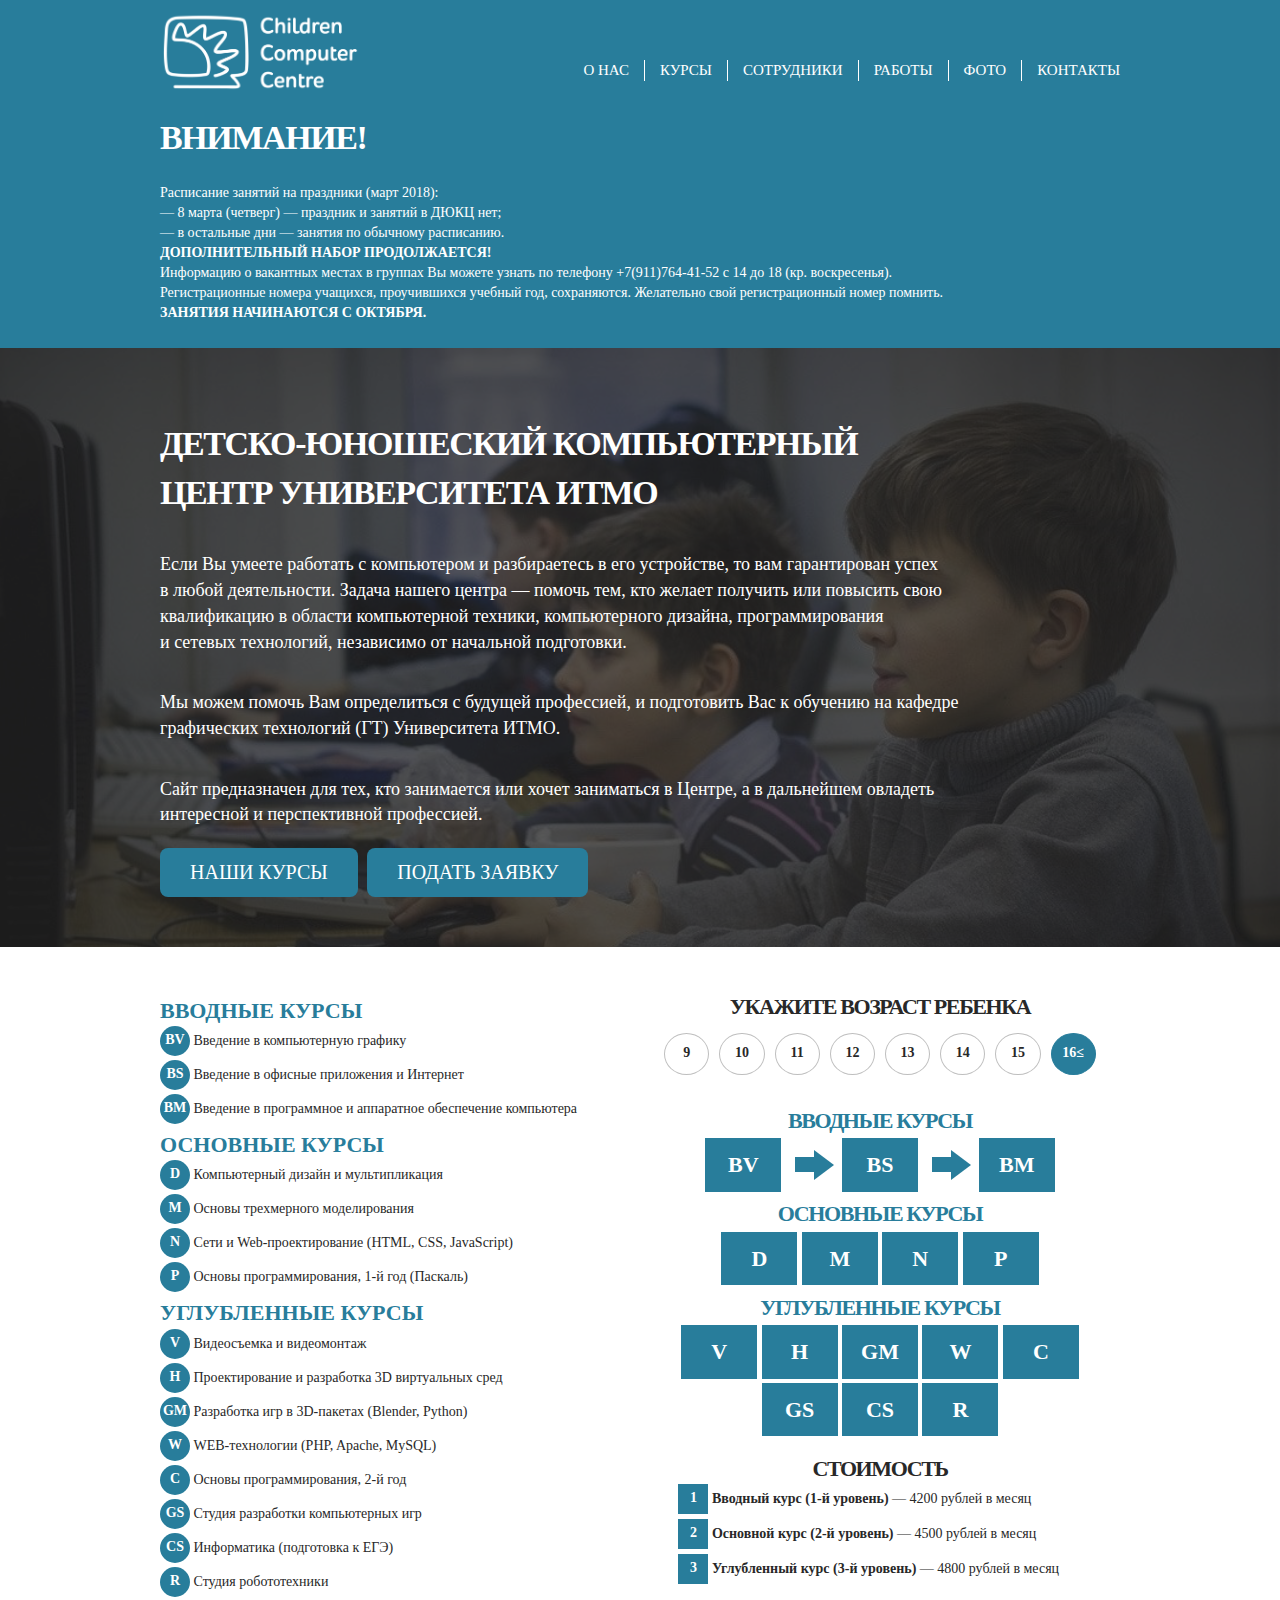
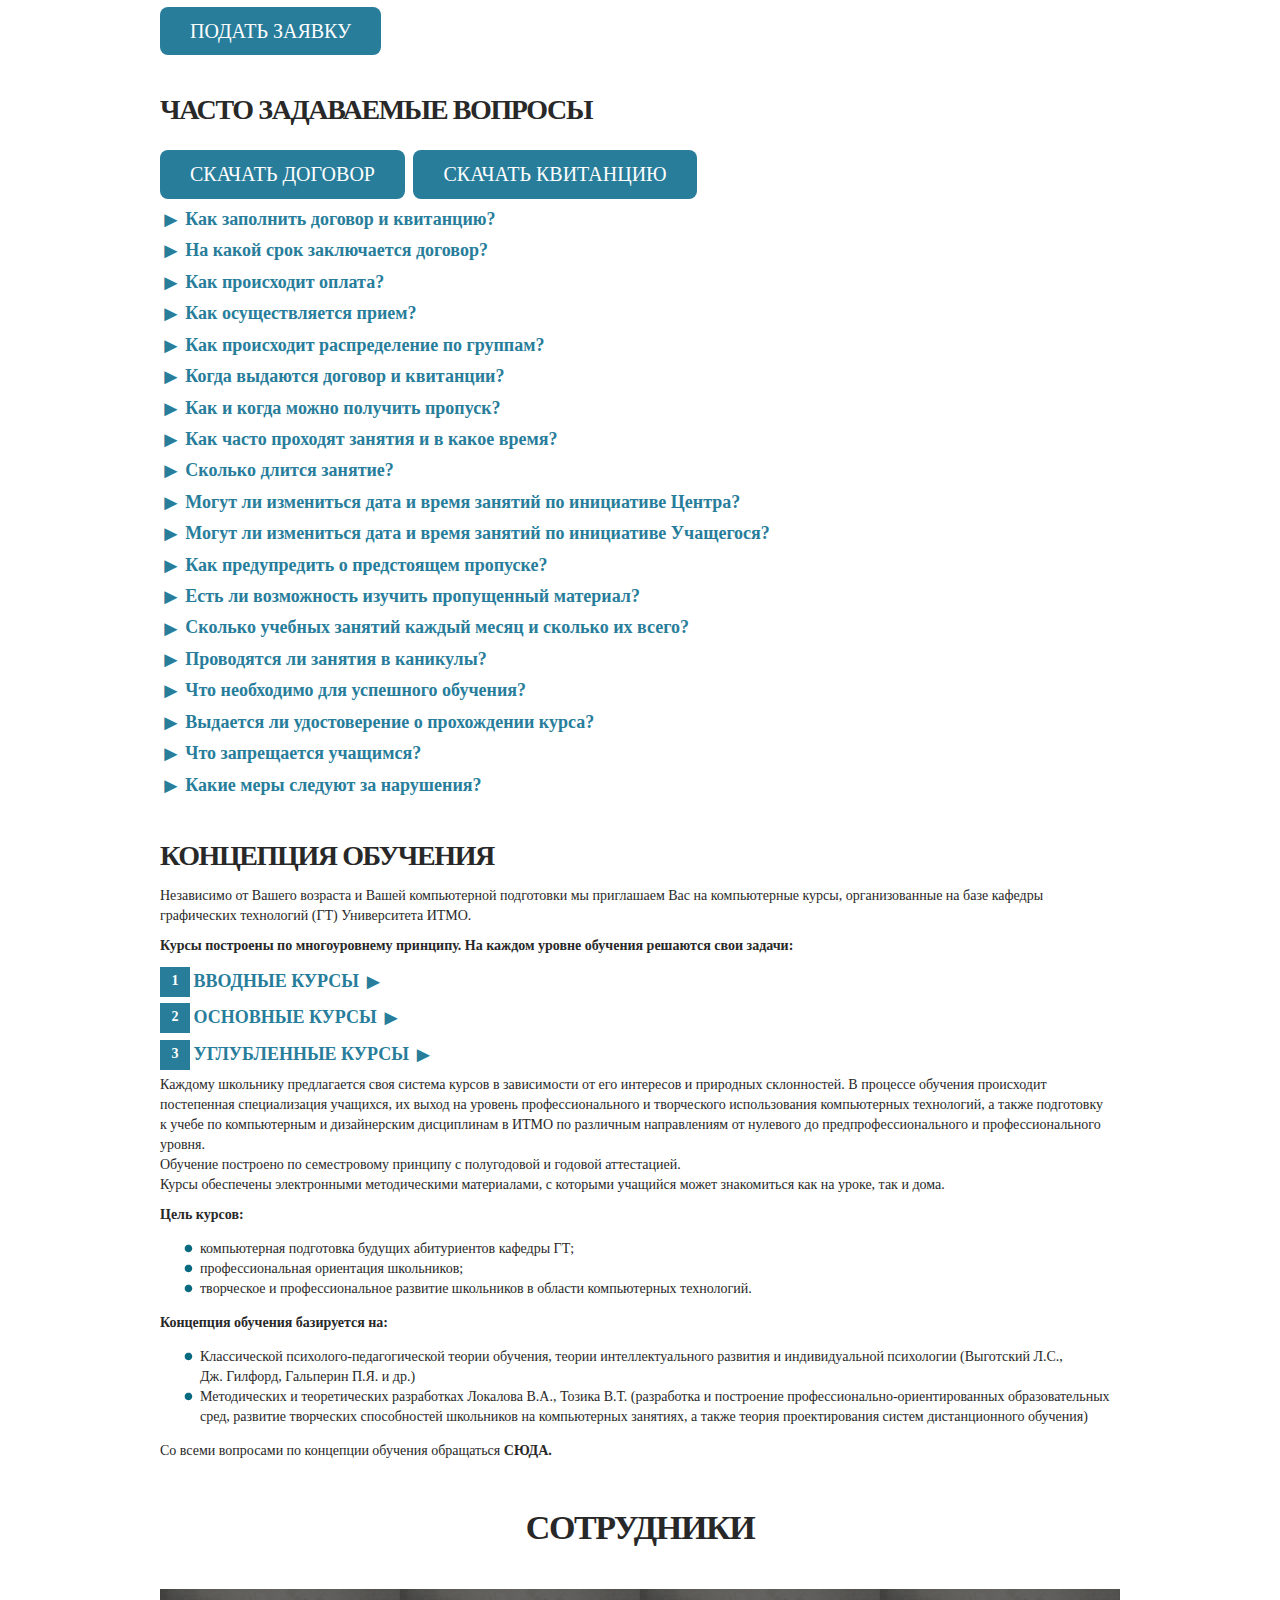
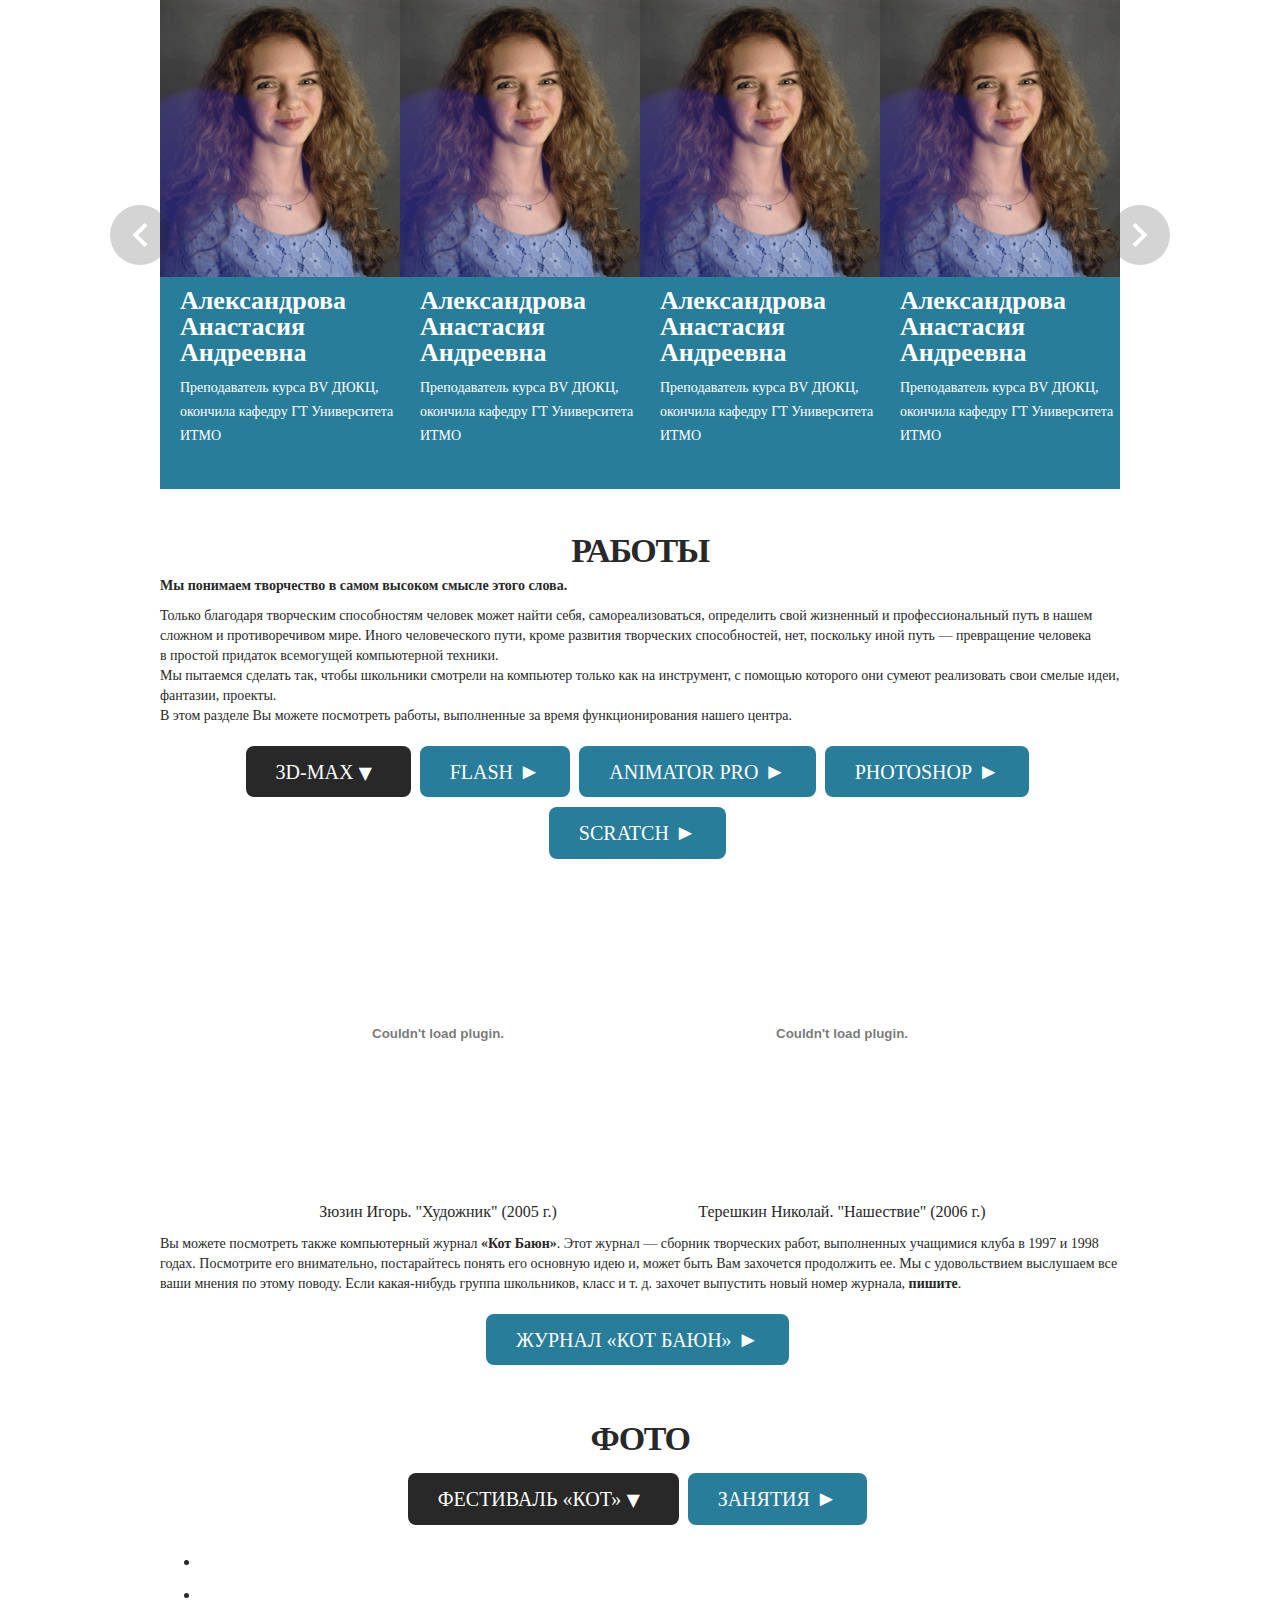
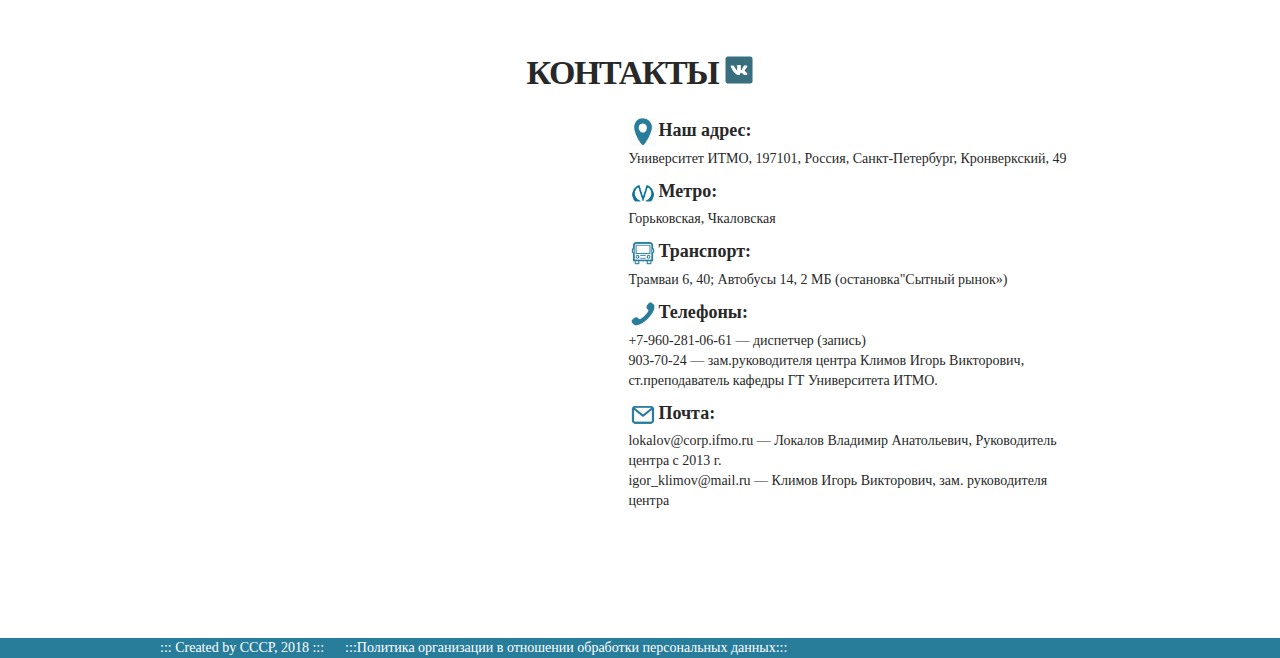
==== index.html @ 28fb4899 "Commit" ====
<!DOCTYPE html>
<html>
	<head>
		<meta charset="UTF-8">
		<title>Детско-Юношеский Компьютерный Центр Университета ИТМО</title>
		<meta name=“viewport” content=“width=1024"/>
		<link rel="stylesheet" href="./css/style.css"/>
		<link rel="icon" type="image/x-icon" href="favicon.ico" />
		
    </head>
<body>
	<header id="header" class="header">
		<div class="container">
			<a href="#" onclick="return up()" class="header-logo"></a>
			<div class="menu-icon"><svg xmlns="http://www.w3.org/2000/svg" xmlns:sketch="http://www.bohemiancoding.com/sketch/ns" xmlns:xlink="http://www.w3.org/1999/xlink" height="20px" version="1.1" viewBox="0 0 18 12" width="30px"><title/><desc/><defs/><g id="Core" transform="translate(-87.000000, -342.000000)"><g id="menu" transform="translate(87.000000, 342.000000)"><path d="M0,12 L18,12 L18,10 L0,10 L0,12 L0,12 Z M0,7 L18,7 L18,5 L0,5 L0,7 L0,7 Z M0,0 L0,2 L18,2 L18,0 L0,0 L0,0 Z" id="Shape"/></g></g></g></svg></div>
			<nav class="header-menu">
				<ul>
					<li class="border active"><a href="#about">О нас</a></li>
					<li class="border"><a href="#courses">Курсы</a></li>
					<li class="border"><a href="#teachers">Сотрудники</a></li>
					<li class="border"><a href="#works">Работы</a></li>
					<li class="border"><a href="#photo">Фото</a></li>
					<li><a href="#contacts">Контакты</a></li>
				</ul>
			</nav>
		</div>
	</header>
    <main>
	    <section id="news" class="news">
            <div class="container">
				<h1>ВНИМАНИЕ!</h1> 
				<p><br>Расписание занятий на&nbsp;праздники (март 2018):
				<br>&mdash;&nbsp;8&nbsp;марта (четверг)&nbsp;&mdash; праздник и&nbsp;занятий в&nbsp;ДЮКЦ нет;
				<br>&mdash;&nbsp;в&nbsp;остальные дни&nbsp;&mdash; занятия по&nbsp;обычному расписанию.
				<br><b>ДОПОЛНИТЕЛЬНЫЙ НАБОР ПРОДОЛЖАЕТСЯ!</b><br>Информацию о&nbsp;вакантных местах в&nbsp;группах Вы&nbsp;можете узнать по&nbsp;телефону <nobr>+7(911)764-41-52</nobr> с&nbsp;14 до&nbsp;18 (кр. воскресенья).
				<br>Регистрационные номера учащихся, проучившихся учебный год, сохраняются. Желательно свой регистрационный номер помнить.
				<br><b>ЗАНЯТИЯ НАЧИНАЮТСЯ С&nbsp;ОКТЯБРЯ.</b></p>
            </div>
        </section>
        <section id="about" class="about">
            <div class="container">
                <h1>ДЕТСКО-ЮНОШЕСКИЙ КОМПЬЮТЕРНЫЙ ЦЕНТР УНИВЕРСИТЕТА ИТМО</h1>
                <p>Если Вы умеете работать с&nbsp;компьютером и&nbsp;разбираетесь в&nbsp;его устройстве, то&nbsp;вам гарантирован успех в&nbsp;любой деятельности. Задача нашего центра&nbsp;&mdash; помочь тем, кто желает получить или повысить свою квалификацию в&nbsp;области компьютерной техники, компьютерного дизайна, программирования и&nbsp;сетевых технологий, независимо от&nbsp;начальной подготовки.</p>
                <p>Мы можем помочь Вам определиться с&nbsp;будущей профессией, и&nbsp;подготовить Вас к&nbsp;обучению на&nbsp;кафедре графических технологий (ГT) Университета ИТМО.
                </p>
				<p>Сайт предназначен для тех, кто занимается или хочет заниматься в&nbsp;Центре, а&nbsp;в&nbsp;дальнейшем овладеть интересной и перспективной профессией.
                </p>
				<a href="#courses" class="default-button">НАШИ КУРСЫ</a>
				<a href="" target="_blank" class="default-button">ПОДАТЬ ЗАЯВКУ</a>
            </div>
        </section>
		<section id="courses" class="courses"> 
            <div class="container">
				<div class="curses">
					<div class="ages">
						<h1>УКАЖИТЕ ВОЗРАСТ РЕБЕНКА</h1>
						<div class="age" id="v9"><p>9</p></div>
						<div class="age" id="v10"><p>10</p></div>
						<div class="age" id="v11"><p>11</p></div>
						<div class="age" id="v12"><p>12</p></div>
						<div class="age" id="v13"><p>13</p></div>
						<div class="age" id="v14"><p>14</p></div>
						<div class="age" id="v15"><p>15</p></div>
						<div class="age ah" id="v16"><p>16≤</p></div>
					</div>
					<h1 class="cursname n1">ВВОДНЫЕ КУРСЫ</h1>
					<div class="tabs">
						<div class="tab nobord" id="BV1">
							<p>BV</p>
						</div>
						<div class="strela str1"></div>
						<div class="tab nobord" id="BS1">
							<p>BS</p>
						</div>
						<div class="strela str2"></div>
						<div class="tab nobord" id="BM1">
							<p>BM</p>
						</div>
					</div>
					<h1 class="cursname n2">ОСНОВНЫЕ КУРСЫ</h1>
					<div class="tabs">
						<div class="tab nobord" id="D1">
							<p>D</p>
						</div>
						<div class="tab nobord" id="M1">
							<p>M</p>
						</div>
						<div class="tab nobord" id="N1">
							<p>N</p>
						</div>
						<div class="tab nobord" id="P1">
							<p>P</p>
						</div>
					</div>
					<h1 class="cursname n3">УГЛУБЛЕННЫЕ КУРСЫ</h1>
					<div class="tabs">
						<div class="tab nobord" id="V1">
							<p>V</p>
						</div>
						<div class="tab nobord" id="H1">
							<p>H</p>
						</div>
						<div class="tab nobord" id="GM1">
							<p>GM</p>
						</div>
						<div class="tab nobord" id="W1">
							<p>W</p>
						</div>
						<div class="tab nobord" id="C1">
							<p>C</p>
						</div>
					</div>
					<div class="tabs">
						<div class="tab nobord" id="GS1">
							<p>GS</p>	
						</div>
						<div class="tab nobord" id="CS1">
							<p>CS</p>
						</div>
						<div class="tab nobord" id="R1">
							<p>R</p>
						</div>
					</div>
					<div class="prices screen">
						<h1>СТОИМОСТЬ</h1>
						<div class="price">
							<div class="num">1</div>
							<p><b>Вводный курс (<nobr>1-й</nobr> уровень)</b>&nbsp;&mdash; 4200 рублей в месяц</p>
						</div>
						<div class="price">							
							<div class="num">2</div>
							<p><b>Основной курс (<nobr>2-й</nobr> уровень)</b>&nbsp;&mdash; 4500 рублей в месяц</p>
						</div>
						<div class="price">
							<div class="num">3</div>
							<p><b>Углубленный курс (<nobr>3-й</nobr> уровень)</b>&nbsp;&mdash; 4800 рублей в месяц</p>
						</div>
					</div>
				</div>
				<div class="spisok">
					<div class="view-source">
						<a href="l1">
							<p class="cursname">ВВОДНЫЕ КУРСЫ</p>
						</a>
						<div id="l1" style="hide">
							<a href="BV">
								<div class="curs first noblue" id="BV1">
									<div class="curst">
										<p>BV</p>
									</div>
									<p>Введение в&nbsp;компьютерную графику</p>
								</div>
							</a>
							<div id="BV">
 								<p><b>Курсы предназначены для школьников с&nbsp;9 лет, желающих познакомится с&nbsp;различными направлениями компьютерной графики:</b></p>
									<ul>
										<li>иллюстративная, презентационная, креативная графика</li>
										<li>графика 2D&nbsp;&mdash; мультипликации и&nbsp;компьютерных игр</li>
										<li>трехмерная графика</li>
									</ul>
								<p><b>Учащиеся научатся:</b></p>
									<ul>
										<li>работать с&nbsp;векторной и&nbsp;растровой графикой на&nbsp;базовом уровне
										<li>создавать визуальные графические эффекты
										<li>делать иллюстрации к&nbsp;тексту и&nbsp;презентациям
										<li>рисовать и&nbsp;анимировать стилизованные изображения
										<li>создавать небольшие программы для управления графическими объектами
									</ul>
								<p>В&nbsp;течение всего курса учащиеся будут учиться грамотно работать с&nbsp;операционной и&nbsp;файловой системой, совершенствовать навыки работы с&nbsp;текстом.</p>
								<p><b>Программы, планируемые для изучения:</b></p>
								<p><b>Растровая графика:</b></p>
									<ul>
										<li>Paint
										<li>GIMP
										<li>Photoshop
										<li>ArtRage
										<li>Работа с&nbsp;растром в&nbsp;Scratch
									</ul>	
								<p><b>Векторная графика:</b></p>
									<ul>
										<li>InkScape
										<li>SinfigStudio (анимация)
										<li>Sculptris (3D)
									</ul>
								<p><b>Создание программ:</b> Scratch</p>
								<p><b>Работа с текстом:</b> WordPad</p>
								<p><b>Презентации:</b> MS Power Point</p>
								<p>Продолжительность курса 96 ак.&nbsp;часов.</p>  
								<div class="verh">
									<a href="#BV1">&#9650; НАВЕРХ &#9650;</a>
								</div>
							</div>
							<a href="BS"><div class="curs noblue" id="BS1">
								<div class="curst">
									<p>BS</p>
								</div>
								<p>Введение в&nbsp;офисные приложения и&nbsp;Интернет</p>
								</div>
							</a>
							<div id="BS">
								<p><b>Курсы предназначены для школьников с&nbsp;10-11 лет, желающих познакомится с&nbsp;применением офисных и&nbsp;интернет технологий для обеспечения:</b></p>
									<ul>
										<li>коммуникаций
										<li>документооборота
										<li>рекламы и презентаций
									</ul>
								<p><b>Учащиеся научатся:</b></p>
									<ul>
										<li>работать с&nbsp;офисными и&nbsp;интернет-приложениями на&nbsp;базовом уровне (создание, редактирование, форматирование)
										<li>создавать сетевые и&nbsp;офисные документы различного типа
										<li>использовать сетевые и&nbsp;офисные технологии для коммуникаций
										<li>создавать небольшие программы для интерактивных приложений типа игр и&nbsp;презентаций
									</ul>
								<p>В&nbsp;течение всего курса учащиеся будут учиться грамотно работать с&nbsp;операционной системой, сетевым окружением, облачными сервисами, закреплять умения работы с&nbsp;векторной и&nbsp;растровой графикой.</p>
								<p><b>Программы, планируемые для изучения:</b></p>
								<p><b>Офисные технологии, Web-разработка:</b></p>
									<ul>
										<li>MS Word
										<li>MS Excel
										<li>MS PowerPoint
										<li>Amaya (web разработка)
									</ul>
								<p><b>Облачные сервисы:</b></p>
									<ul>
										<li>Google (Документы, Таблицы, Презентации)
										<li>Wix (Создание сайта)
									</ul>
								<p><b>Коммуникативные сервисы:</b> ClassNet</p>
								<p><b>Создание программ-презентаций и интерактивных графических приложений:</b> Scratch</p>
								<p><b>Работа с графикой:</b> Photoshop.</p>
								<p>Продолжительность курса 96 ак. часов.</p>
								<div class="verh">
									<a href="#BS1">&#9650; НАВЕРХ &#9650;</a>
								</div>
							</div>
							<a href="BM">
								<div class="curs noblue" id="BM1">
									<div class="curst">
										<p>BM</p>
									</div>
									<p>Введение в&nbsp;программное и&nbsp;аппаратное обеспечение компьютера</p>
								</div>
							</a>
							<div id="BM">
								<p><b>Курсы предназначены для школьников с&nbsp;12 лет, желающих познакомится&nbsp;с:</b></p>
									<ul>
										<li>архитектурой компьютера, устройством и&nbsp;работой его основных блоков
										<li>принципами организации ОС
										<li>программированием, связанным с&nbsp;автоматизацией работы в&nbsp;приложениях и&nbsp;операционной системе
										<li>принципами функционирования и&nbsp; программированием контроллеров внешних устройств
									</ul>
								<p><b>Учащиеся научатся:</b></p>
									<ul>
										<li>совершать операции и&nbsp;преобразования в&nbsp;двоичной арифметике
										<li>подбирать аппаратные конфигурации компьютера в&nbsp;соответствии с&nbsp;типовыми задачами
										<li>работать с&nbsp;сервисами операционоой системы и&nbsp;использовать их для решения задач
										<li>создавать офисные документы и&nbsp;графические файлы, используя средства автоматизации (встроенные и&nbsp;разработанные)
										<li>создавать управляемые внешние устройства на&nbsp;основе программирования контроллеров
									</ul>
								<p>В&nbsp;течение всего курса учащиеся будут, совершенствовать и&nbsp;закреплять умения работы с&nbsp;графическими и&nbsp;офисными приложениями.</p>
								<p><b>В процессе обучения будут изучаться:</b></p>
								<p><b>Операционные системы:</b></p>
									<ul>
										<li>Windows 8
										<li>Linux (сравнительное изучение)
									</ul>
								<p><b>Аппаратные средсва:</b></p>
									<ul>
										<li>Контроллеры типа Arduinо и(или)&nbsp;аналоги
										<li>Процессоры, материнские платы, ОЗУ, Дисковые накопители, flash-карты
										<li>Устройства ввода-вывода (датчики, манипуляторы, клавиатуры, дисплеи, принтеры)
									</ul>
								<p><b>Офисные и графические приложения (автоматизация):</b></p>
									<ul>
										<li>Microsoft-Office
										<li>InkScape
									</ul>
								<p><b>Программные средства автоматизации и&nbsp;программирования:</b></p>
									<ul>
										<li>Scratch
										<li>Python
										<li>VBA
										<li>IDE Arduino
									</ul>
								<p>Продолжительность курса 96 ак.&nbsp;часов.</p>
								<div class="verh">
									<a href="#BM1">&#9650; НАВЕРХ &#9650;</a>
								</div>
							</div>
						</div>
					</div>
					<div class="view-source">
						<a href="l2">
							<p class="cursname">ОСНОВНЫЕ КУРСЫ</p>
						</a>
						<div id="l2" style="hide">
							<a href="D">
								<div class="curs first noblue" id="D1">
									<div class="curst">
										<p>D</p>
									</div>
									<p>Компьютерный дизайн и&nbsp;мультипликация</p>
								</div>
							</a>
							<div id="D">
								<p><b>Курс предназначен для школьников c&nbsp;11 лет, имеющих опыт работы с&nbsp;компьютером на&nbsp;уровне подготовленного пользователя, а&nbsp;также имеющих способности и&nbsp;склонности к&nbsp;изобразительному творчеству, желающих познакомиться с&nbsp;различными направлениями компьютерной графики:</b></p>
									<ul>
										<li>процессом работы над персонажем мультфильма (мультипликационный образ)</li>
										<li>этапами создания мультфильма</li>
										<li>техникой компьютерной мультипликации</li>
										<li>с основами композиции мультипликационного кадра</li>
									</ul>
								<p><b>Учащиеся научатся:</b></p>
									<ul>
										<li>Реализовывать свои идеи в&nbsp;виде векторных рисунков</li>
										<li>Делать анимацию текста</li>
										<li>Создавать анимационные образы для открыток, рекламных <nobr>web-баннеров</nobr> и&nbsp;т.п.</li>
										<li>Анимировать мультипликационные образы и&nbsp;персонажи</li>
										<li>Создавать несложные сценарии мультфильмов, делать к&nbsp;ним эскизы и&nbsp;аниматик</li>
										<li>Использовать различные технологии компьютерной анимации (покадровая анимация, автоматическая анимация) для реализации сценария</li>
										<li>Работать со&nbsp;слоями, фильтрами, символами</li>
										<li>Озвучивать анимаци</li>
									</ul>
								<p> Изучение данного курса поможет учащимся в&nbsp;дальнейшем решать оформительские, рекламные задачи, в&nbsp;том числе разрабатывать дизайн, цветовое и&nbsp;динамическое решение различных интерфейсов и&nbsp;WEB-страниц.</p>
								<p><b>В&nbsp;процессе обучения будут изучаться:</b></p>
									<ul>
										<li>Adobe Flash Professional CC (английская версия)</li>
										<li>Adobe Photoshop CC (английская версия)</li>
										<li>Программы работы со&nbsp;звуком</li>
									</ul>
								<p>Продолжительность курса 96 часов (один учебный год).</p>
								<div class="verh">
									<a href="#D1">&#9650; НАВЕРХ &#9650;</a>
								</div>
							</div>
							<a href="M">
								<div class="curs  noblue" id="M1">
									<div class="curst">
										<p>M</p>
									</div>
									<p>Основы трехмерного моделирования</p>
								</div>
							</a>
							<div id="M">
								<p>Курс предназначен для школьников 7-11 классов с&nbsp;развитым пространственным мышлением, имеющих опыт работы с&nbsp;компьютером на уровне подготовленного пользователя, желающих изучить способы и технологии моделирования трехмерных объектов и&nbsp;сцен с&nbsp;помощью специализированных программ типа 3D Studio MAX.</p>
								<p>Основная цель курса&nbsp;&mdash; изучить основные методы создания объектов с&nbsp;помощью системы проекций, моделирования их поверхностей, способы построения и&nbsp;организации трехмерных пространств и планов на основе вариаций положения камеры, света и&nbsp;объемных эффектов, познакомить с&nbsp;принципами анимации.</p>
								<p>Изучение данного курса поможет учащимся в дальнейшем решать сложные задачи, встречающиеся в&nbsp;деятельности конструктора, архитектора, дизайнера, проектировщика трехмерных интерфейсов, а&nbsp;также специалиста по&nbsp;созданию анимационных 3D объектов для рекламной и&nbsp;кинематографической продукции.</p>
								<p><b>За время обучения учащиеся должны получить знания по&nbsp;следующим темам:</b></p>
									<ul>
										<li>способы представления трехмерных объектов с помощью проекций</li>
										<li>типы трёхмерных объектов и&nbsp;их свойства</li>
										<li>создание форм на&nbsp;основе преобразования и&nbsp;комбинации геометрических примитивов</li>
										<li>способы точного построения объектови</li>
										<li>модификаторы и&nbsp;их параметры, стек модификаторов</li>
										<li>моделирование оптических свойств материалов объектов</li>
										<li>методы представления движения и его параметров</li>
										<li>основы пространственной композиции</li>
										<li>принципы освещения сцены</li>
										<li>моделирование атмосферных эффектов</li>
										<li>камера и&nbsp;ее анимация</li>
										<li>вспомогательные объекты и их использование</li>
										<li>способы искажения пространств</li>
										<li>эффекты и&nbsp;их настройка в&nbsp;Video Post</li>
										<li>системы объектов, иерархия объектов</li>
										<li>визуализация, ее параметры и&nbsp;особенности</li>
									</ul>
								<p><b>За время обучения учащиеся должны получить практические навыки по&nbsp;следующим темам:</b></p>
									<ul>
										<li>типы объектов 3D Studio MAX (Standard Primitives, Shapes, Lights, Cameras, Helpers, Space Warps, Compound, Particles, Patch Grids)</li>
										<li>инструменты точного дублирования объектов, выравнивания и преобразования (Clone, Mirror, Array, Align, Transform Type-in)</li>
										<li>применение модификаторов различных типов и&nbsp;настройка их подобъектов</li>
										<li>редактирование объектов на разных уровнях</li>
										<li>постановка источников света в сцене, типы источников (Free, Direct, Target), отладка параметров определяющих их реалистичность</li>
										<li>типы материалов (Standard, Ray Trace, Multi/Sub-Object, Blend), процедурные текстуры, создание своих материалов</li>
										<li>использование инструментов 3D Studio Max при создании
											<ul>
												<li>основы пространственной композиции</li>
												<li>принципы освещения сцены</li>
												<li>моделирование атмосферных эффектов</li>
												<li>камера и&nbsp;ее анимация</li>
												<li>вспомогательные объекты и их использование</li>
											</ul>
										</li>
									</ul>
								<p>Продолжительность курса 96 часов (один учебный год).</p>
								<div class="verh">
									<a href="#M1">&#9650; НАВЕРХ &#9650;</a>
								</div>
							</div>
							<a href="N">
								<div class="curs  noblue" id="N1">
									<div class="curst">
										<p>N</p>
									</div>
									<p>Сети и&nbsp;<nobr>Web-проектирование</nobr> (HTML, CSS, JavaScript)</p>
								</div>
							</a>
							<div id="N">
								<p><b>Курсы предназначены для школьников с&nbsp;12 лет, знакомых с&nbsp;компьютерными технологиями (на&nbsp;уровне удовлетворительной подготовки по&nbsp;курсу BS), которые желают познакомиться с&nbsp;основными принципами работы компьютерных сетей и&nbsp;процессом разработки web-сайтов, в&nbsp;том числе, изучить:</b></p>
									<ul>
										<li>структуру и&nbsp;организацию работы локальных и&nbsp;глобальных сетей</li>
										<li>типы и&nbsp;особенности сетевых протоколов (TCP/IP, FTP, HTTP)</li>
										<li>использование модульных сеток для разработки дизайна сайта</li>
										<li>разработку сайтов "вручную" с&nbsp;помощью HTML, CSS, JavaScrip</li>
									</ul>
								<p><b>Учащиеся научатся:</b></p>
									<ul>
										<li>Создавать простые веб-страницы используя язык разметки и таблицы стилей</li>
										<li>Разрабатывать страницы с&nbsp;интерактивными элементами, обеспечивающие широкий функционал на стороне клиента</li>
										<li>Создавать сайты-визитки, одностраничные и&nbsp;многостраничные сайты, включая информационные и&nbsp;сайты услуг</li>
										<li>Создавать сайты, на&nbsp;основе инструментальных решений в&nbsp;виде библиотек и&nbsp;фреймворков</li>
									</ul>
								<p>В&nbsp;течение всего курса учащиеся будут приобретать навыки грамотного проектирования информационной и визуальной структуры сайта, постепенно овладевать спектром инструментальных средств, используемым для реализации сайтов.</p>
								<p><b>Инструментальные средства, планируемые для изучения:</b></p>
									<ul>
										<li>HTML5
										<li>CSS3
										<li>JavaScript
										<li>jQuery, jQuery UI (библиотеки)
										<li>Bootsrap (фреймворк)
									</ul>
								<p><b>Программы, планируемые для изучения:</b></p>
									<ul>
										<li>Notepad++
										<li>Atom
										<li>FileZilla
									</ul>
								<p>Продолжительность курса 96 ак.&nbsp;часов.</p>
								<div class="verh">
									<a href="#N1">&#9650; НАВЕРХ &#9650;</a>
								</div>
							</div>
							<a href="P">
								<div class="curs  noblue" id="P1">
									<div class="curst">
										<p>P</p>
									</div>
									<p>Основы программирования, <nobr>1-й</nobr> год (Паскаль)</p>
								</div>
							</a>
							<div id="P">
								<p>Курс предназначен для школьников 8-11 классов, имеющих опыт работы с&nbsp;компьютером на&nbsp;уровне подготовленного пользователя. Основная цель курса&nbsp;&mdash; познакомить учащихся с основными понятиями, связанными с&nbsp;программированием, а&nbsp;также научить их грамотно ставить и&nbsp;решать разнообразные задачи с&nbsp;помощью языка АВС Pascal (под Windows). Полученные в&nbsp;результате изучения данного курса общие представления о&nbsp;языке программирования и&nbsp;базовых алгоритмах поможет учащимся в&nbsp;дальнейшем с&nbsp;большей легкостью осваивать другие языки программирования, и&nbsp;перейти к&nbsp;решению сложных задач на&nbsp;основе использования современных технологий программирования.</p>
								<p><b>За&nbsp;время обучения учащиеся должны получить знания по следующим темам:</b></p>
									<ul>
										<li>бит&nbsp;и байт, двоичная арифметика</li>
										<li>методы записи алгоритмов</li>
										<li>программа и алгоритм, компиляция и интерпретация, структура программы, комментарии</li>
										<li>идентификатор, переменные, константы, выражения, тип, значение</li>
										<li>ввод и&nbsp;вывод данных</li>
										<li>использование стандартных модулей</li>
										<li>простые и производные типы данных</li>
										<li>стандартные операции с различными типами данных, преобразование типов данных</li>
										<li>структуры управления</li>
										<li>алгоритмы вычислений, поиска, сортировки</li>
										<li>понятие подпрограммы, обмен данными с подпрограммой, глобальные и локальные типы, переменные, константы</li>
										<li>проектирование программных модулей, спецификации</li>
										<li>указатели, динамические переменные и структуры данных, файловый ввод-вывод</li>
									</ul>
								<p><b>За время обучения учащиеся должны получить практические навыки по следующим темам:</b></p>
									<ul>
										<li>основные этапы разработки программ</li>
										<li>отладка программы и&nbsp;приемы ее оптимизации</li>
										<li>выбор адекватного представления данных</li>
										<li>реализация задач, использующих различные типы данных и&nbsp;структуры управления</li>
										<li>представление задачи в&nbsp;виде системы программных модулей, разработка спецификаций модулей</li>
									</ul>
								<p>Продолжительность первого года обучения 96 ак.&nbsp;часов.</p>
								<p>Общая продолжительность всего курса 192 часов (два учебный года).</p>
								<div class="verh">
									<a href="#P1">&#9650; НАВЕРХ &#9650;</a>
								</div>
							</div>
						</div>
					</div>
					<div class="view-source">
						<a href="l3">
							<p class="cursname">УГЛУБЛЕННЫЕ КУРСЫ</p>
						</a>
						<div id="l3" style="hide">
							<a href="V">
								<div class="curs first noblue" id="V1">
									<div class="curst">
										<p>V</p>
									</div>
									<p>Видеосъемка и&nbsp;видеомонтаж</p>
								</div>
							</a>
							<div id="V">
								<p><b>Курс предназначен для школьников, имеющих опыт работы с компьютером на уровне подготовленного пользователя, желающих:</b></p>
									<ul>
										<li>познакомиться с этапами создания видео-продукции</li>
										<li>освоить основы операторской работы</li>
										<li>научиться создавать рекламные, новостные, постановочные и развлекательные видеоролики</li>
									</ul>
								<p><b>Учащиеся научатся:</b></p>
									<ul>
										<li>учитывать жанровые особенности видеопродукции при ее разработке</li>
										<li>писать сценарии видеороликов, делать раскадровку</li>
										<li>выбирать видеоаппаратуру для съемки, исходя из ее основных технических характеристик</li>
										<li>делать постановку кадра</li>
										<li>разрабатывать небольшие видеоролики и клипы рекламного, новостного, постановочного (игрового) и развлекательного тип</li>
										<li>делать компьютерный видеомонтаж</li>
										<li>применять технологии компьютерной постобработки видео (цветокоррекция, визуальные эыффекты) для достижения художественной выразительности</li>
										<li>создавать звуковое и графическое оформление видеороликов (музыкальное и шумовое сопровожение, озвучивание, титры, заставки и пр.)</li>
										<li>размещать видеопродукцию в сети Интернет (YouTube, социальные сети)</li>
									</ul>
								<p><b>Будут изучаться следующие программы:</b></p>
									<ul>
										<li>Adobe Premiere Pro</li>
										<li>Adobe After Effects</li>
										<li>Adobe Audition</li>
									</ul>	
								<p>Продолжительность курса 96 часов (один учебный год).</p>
								<div class="verh">
									<a href="#V1">&#9650; НАВЕРХ &#9650;</a>
								</div>
							</div>
							<a href="H">
								<div class="curs noblue" id="H1">
									<div class="curst">
										<p>H</p>
									</div>
									<p>Проектирование и&nbsp;разработка 3D виртуальных сред</p>
								</div>
							</a>
							<div id="H">
								<p><b>Курс предназначен для школьников 8–11 классов, имеющих опыт работы с&nbsp;компьютером на&nbsp;уровне подготовленного пользователя, 
								обладающих развитым пространственным мышлением, а&nbsp;также опытом работы в&nbsp;редакторах <nobr>3D-графики</nobr> (3D Studio MAX, Blender и др.) 
								и&nbsp;желающих:</b></p>
									<ul>
										<li>познакомиться с&nbsp;этапами проектирования виртуальных сред</li>
										<li>решать задачи по&nbsp;созданию виртуальных миров для компьютерных игр</li>
										<li>познакомиться с&nbsp;процессом разработки концептов для создания виртуальных миров</li>
										<li>реализовать <nobr>3D-сцены</nobr> для виртуальной реальности</li>
										<li>изучить особенности интеграции <nobr>3D-моделей</nobr> в видео</li>
										<li>получить практический опыт создания <nobr>3D-реконструкций</nobr></li>
									</ul>
								<p><b>Учащиеся научатся:</b></p>
									<ul>
										<li>проектировать структуру виртуальной среды и&nbsp;виртуального окружения</li>
										<li>реализовывать свои творческие идеи с&nbsp;помощью <nobr>3D-технологий</nobr> (полигональное моделирование, скульптинг, компьютерная анимация, игровые движки)</li>
										<li>разрабатывать трехмерные объекты и эффекты для виртуальных сред</li>
										<li>внедрять в&nbsp;среду <nobr>2D-графику</nobr></li>
										<li>разрабатывать модели персонажей для компьютерных игр</li>
										<li>оптимизировать 3D-моделидля конкретных виртуальных сред</li>
										<li>создавать текстуры сложных <nobr>3D-моделей</nobr> с&nbsp;помощью виртуальных кистей и&nbsp;текстурных разверток</li>
									</ul>
								<p><b>Изучение данного курса поможет учащимся в&nbsp;дальнейшем решать инженерные, презентационные, научные, образовательные задачи, в&nbsp;том числе создавать 3D-сцены для:</b></p>
									<ul>
										<li>виртуальной реальности</li>
										<li>игровой индустрии</li>
										<li>реконструкции исторических мест</li>
										<li>визуализации архитектурных сред</li>
									</ul>
								<p><b>Программы, планируемые для изучения:</b></p>
									<ul>
										<li>3D Studio Max</li>
										<li>Blender</li>
										<li>Google SketchUp</li>
										<li>Unity 3D</li>
										<li>Unreal Engine</li>
									</ul>
								<p>Продолжительность курса 96 ак.&nbsp;часов (один учебный год).</p>
								<div class="verh">
									<a href="#H1">&#9650; НАВЕРХ &#9650;</a>
								</div>
							</div>
							<a href="GM">
								<div class="curs noblue" id="GM1">
									<div class="curst">
										<p>GM</p>
									</div>
									<p>Разработка игр в&nbsp;<nobr>3D-пакетах</nobr> (Blender, Python)</p>
								</div>
							</a>
							<div id="GM">
								<p>Курс предназначен для школьников 9-11 классов, имеющих общее представление об программах 3D - графики, желающих изучить общие принципы создания компьютерных игр с помощью специализированных инструментальных средств, встроенных в 3D пакеты, а также познакомится свозможностью использования для этих целей скриптового языка. В результате изучения курса учащиеся научатся создавать игры с помощью инструментов Game Engine, встроенных в пакет Blender, и языка Python.</p>
								<p><b>За время обучения учащиеся должны получить знания и умения по следующим темам:</b></p>
									<ul>
										<li>Основные особенности работы в оболочке Blender 3d</li>
										<li>Геометрические примитивы, создание форм на основе примитивов, их комбинаций и преобразований</li>
										<li>Основы работы с Blender Game Engine</li>
										<li>Настройка взаимодействия объектов</li>
										<li>Особенности создания и оптимизации моделей под Game Development</li>
										<li>Текстурирование объектов под Game Development</li>
										<li>Постановка сцены</li>
										<li>Камера в Blender 3d</li>
										<li>Основы анимации в Blender 3d</li>
										<li>Основы Python script в Blender Game Engine</li>
										<li>Типы объектов Blender</li>
										<li>Инструменты дублирования, выравнивания, преобразования</li>
										<li>Создание LOD (LOD - уровень детализации) моделей для Game Development</li>
										<li>Использование инструментов Blender при создании органических и неорганических объектов, с использованием различных уровней детализации</li>
										<li>Основные способы контроля взаимодействий в Blender Game Engine:
											<ul>
												<li>Интерфейс записи алгоритмов</li>
												<li>Ввод и вывод данных</li>
												<li>Реализация задач, использующих типы данных и взаимодействие</li>
												<li>Использование Python script в Blender Game Engine</li>
											</ul>
									</ul>
								<p>Продолжительность курса 96 ак. часов (один учебный год).</p>
								<div class="verh">
									<a href="#GM1">&#9650; НАВЕРХ &#9650;</a>
								</div>
							</div>
							<a href="W">
								<div class="curs noblue" id="W1">
									<div class="curst">
										<p>W</p>
									</div>
									<p><nobr>WEB-технологии</nobr> (PHP, Apache, MySQL)</p>
								</div>
							</a>
							<div id="W">
								<p><b>Курсы предназначены для школьников с 12 лет, знакомых с основами проектирования сайтов (на уровне удовлетворительной подготови по курсу N), которые желают познакомиться с основными cовременными технологиями профессиональной веб-разработки, в том числе, изучить:</b></p>
									<ul>
										<li>установку и настройку web-серверного программного обеспечения</li>
										<li>установку и настройку СУБД</li>
										<li>синтаксис и семантику SQL-запросов</li>
										<li>системы управления web-сайтвми</li>
									</ul>
								<p><b>Учащиеся научатся:</b></p>
									<ul>
										<li>Проектировать веб-сайты со сложной иерархической структурой</li>
										<li>Разрабатывать макеты веб-страниц</li>
										<li>Создавать динамические веб-сайты (в т.ч. интернет-магазины)</li>
										<li>Создавать типовые элементы динамического веб-сайта:
											<ul>
												<li>динамические ленты новостей</li>
												<li>гостевые книги</li>
												<li>форумы</li>
												<li>редакторы иерархического меню</li>
											</ul>
										</li>
									</ul>
								<p>В течение всего курса учащиеся будут приобретать навыки эффективного проектирования и оптимизации технологических этапов разработки сайта, решать задачи информационной безопасности.</p>
								<p><b>Инструментальные средства, планируемые для изучения:</b></p>
									<ul>
										<li>язык PHP5</li>
										<li>язык запросов SQL</li>
										<li>Wordpress (система управления сайтом)</li>
									</ul>
								<p><b>Программы, планируемые для изучения:</b></p>
									<ul>
										<li>web-сервер Apachex</li>
										<li>СУБД mySQL</li>
										<li>Axure (макетирование)</li>
									</ul>
								<p>Продолжительность курса 96 ак. часов (один учебный год).</p>
								<div class="verh">
									<a href="#W1">&#9650; НАВЕРХ &#9650;</a>
								</div>
							</div>
							<a href="C">
								<div class="curs noblue" id="C1">
									<div class="curst">
										<p>C</p>
									</div>
									<p>Основы программирования, <nobr>2-й</nobr> год</p>
								</div>
							</a>
							<div id="C">
								<p>Курс преднаназначен для учащихся, прошедших курс P или знакомых с основами программирования, желающих овладеть навыками программирования на языке С.</p>
								<p>Основной целью курса является знакомство с широким кругом алгоритмических задач, которые учащиеся смогут эффективно реализовывать на основе языка С, а также формирование у учащихся хорошего стиля программирования. Изучение данного курса поможет учащимся в освоении современных технологий программирования.</p>
								<p><b>За время обучения учащиеся должны получить знания по следующим темам:</b></p>
									<ul>
										<li>сравнительный анализ языков программирования</li>
										<li>общие подходы к решению алгоритмических задач (метод пошаговой детализации)</li>
										<li>описание типов данных на языке С, операторы, выражения</li>
										<li>функции и структура программы на языке С</li>
										<li>управляющие конструкции</li>
										<li>указатели, массивы, структуры</li>
									</ul>
								<p><b>За время обучения учащиеся должны получить практические навыки по следующим темам:</b></p>
									<ul>
										<li>реализация задач, использующих различные типы данных,структуры управления и методологии</li>
										<li>отладка программы и приемы ее оптимизации</li>
										<li>представление задачи в виде системы программных модулей, разработка спецификаций модулей</li>
										<li>выбор адекватного представления данных</li>
									</ul>
								<p>Продолжительность второго года обучения 96 часов.</p>
								<p>Общая продолжительность всего курса 192 часов (два учебный года).</p>
								<div class="verh">
									<a href="#C1">&#9650; НАВЕРХ &#9650;</a>
								</div>
							</div>
							<a href="GS">
								<div class="curs noblue" id="GS1">
									<div class="curst">
										<p>GS</p>
									</div>
									<p>Студия разработки компьютерных игр</p>
								</div>
							</a>
							<div id="GS">
								<p><b>Курсы предназначены для школьников с 12 лет, знакомых с основами трехмерного моделирования и использованием Blender GameEngine (на уровне удовлетворительной подготови по курсу GM или H), которые желают познакомиться с методами, технологиями, а также инструментальными средствами разработки трехмерных компьютерных игр, в том числе, изучить:</b></p>
									<ul>
										<li>этапы разработки компьютерных игр</li>
										<li>методы моделирования и визуализации объектов для 3D-игр</li>
										<li>способы создания спецэффектов, текстур</li>
										<li>методы создания игровой механики и интерактивного взаимодействия, в том числе - в виртуальной среде</li>
									</ul>
								<p><b>Учащиеся научатся:</b></p>
									<ul>
										<li>Разрабатывать сценарии и дизайн для 3D-игр различных жанров (шутеры, квесты и др.)</li>
										<li>Создавать трехмерные модели и анимацию игровых сцен и персонажей с помощью современных технологий.</li>
										<li>Реализовывать сценарий игры с помощью игровах движков</li>
										<li>Создавать игры, в которых для интерактивное взаимодействия используются гарнитуры виртуальной реальности</li>
									</ul>
								<p>В течение всего курса учащиеся будут приобретать навыки эффективного проектирования и оптимизации технологических этапов разработки компьютерных игр.</p>
								<p><b>Программы, планируемые для изучения:</b></p>
									<ul>
										<li>ZBrush</li>
										<li>Topogun</li>
										<li>Blender</li>
										<li>Substance Painter</li>
										<li>Unity</li>
									</ul>
								<p><b>Виртуальные гарнитуры, планируемые для изучения (список может уточняться):</b></p>
									<ul>
										<li>gear VR SM 32</li>
										<li>HTC Vive</li>
									</ul>	
								<p>Продолжительность курса 96 часов (один учебный год).</p>
								<div class="verh">
									<a href="#GS1">&#9650; НАВЕРХ &#9650;</a>
								</div>
							</div>
							<a href="CS">
								<div class="curs noblue" id="CS1">
									<div class="curst">
										<p>CS</p>
									</div>
									<p>Информатика (подготовка к&nbsp;ЕГЭ)</p>
								</div>
							</a>
							<div id="CS">
								<p>Курс предназначен для учащихся выпускных классов средних учебных заведений, желающих подготовиться к единому государственному экзамену по информатике и ИКТ. Занятия проводят эксперты ЕГЭ по информатике и ИКТ - преподаватели Университета ИТМО.</p>
								<p><b>За время обучения учащиеся получат знания и научатся решать практические задачи по следующим темам:</b></p>
									<ul>
										<li>информация и её кодирование:
											<ul>
												<li>системы счисления, алгоритмы перевода чисел из одной системы в другую</li>
												<li>кодирование символов, таблицы кодировок</li>
												<li>растровая и векторная графика, кодирование графической информации, системы RGB, CMYK, глубина цвета, форматы графических файлов</li>
											</ul>
										</li>
										<li>технологии обработки текстовой, графической и звуковой информации</li>
										<li>основы логики:
											<ul>
												<li>логические операции</li>
												<li>таблицы истинности</li>
											</ul>
										</li>
										<li>программные средства информационных и телекоммуникационных технологий</li>
										<li>технологии обработки информации в электронных таблицах</li>
										<li>технология хранения, поиска и сортировки информации в базах данных</li>
										<li>телекоммуникационные технологии</li>
										<li>моделирование и компьютерный эксперимент</li>
										<li>алгоритмизация и основы программирования (язык Pascal):
											<ul>
												<li>структуры управления: последовательная, ветвление, повтор</li>
												<li>схемы алгоритмов</li>
												<li>методика решения логических задач, дерево игры</li>
												<li>простые и структурированные типы данных, преобразование типов данных</li>
												<li>простые и составные операторы</li>
												<li>арифметические и логические операции, операции отношения, приоритет операций</li>
												<li>алгоритмы вычислений, поиска, сортировки</li>
												<li>подпрограммы, обмен данными с подпрограммой, область видимости типов, переменных, констант</li>
											</ul>
										</li>
									</ul>
								<p>Продолжительность курса 96 часов (один учебный год).</p>
								<p>По окончании курса проводится тренировочный экзамен по заданиям ЕГЭ по информатике предыдущего года. Автор: эксперт ЕГЭ Климов И. В.</p>
								<div class="verh">
									<a href="#CS1">&#9650; НАВЕРХ &#9650;</a>
								</div>
							</div>
							<a href="R">
								<div class="curs noblue" id="R1">
									<div class="curst">
										<p>R</p>
									</div>
									<p>Студия робототехники</p>
								</div>
							</a>
							<div id="R">
								<p><b>Курсы предназначены для школьников с 12 лет, знакомых с программным и аппаратным обеспечением компьютера (на уровне удовлетворительной подготови по курсу BM), которые желают познакомиться с технологиями проектирования, изготовления и программирования роботов, в том числе , изучить:</b></p>
									<ul>
										<li>этапы разработки роботов</li>
										<li>базовые элементы, обеспечивающие функциональность роботов, схемы их взаимодействия</li>
										<li>компьютерные технологии изготовления конструктивов</li>
										<li>элементы программирования робототехнических устройств</li>
										<li>требования к роботам, участвующим в соревнованиях и правила организации этих соревнований</li>
									</ul>
								<p><b>Учащиеся научатся:</b></p>
									<ul>
										<li>Проектировать роботов для соревнований (робот-жук, робот-самоход, гексапод)</li>
										<li>Моделировать конструктивы, изготавливаемые с помощью 3D печати</li>
										<li>Осуществлять сборку робототехнических устройств, осознанно реализовывать схемотехнические решения</li>
										<li>Писать программы управления робототехническими устройствами на базе микроконтроллера Arduino</li>
									</ul>
								<p>В течение всего курса учащиеся будут приобретать навыки эффективного проектирования конструктивных решений роботехнических устройств, а также решать задачи оптимального управления роботами.</p>
								<p><b>Аппаратные средства, планируемые для изучения:</b></p>
									<ul>
										<li>Микроконтроллеры типа Arduino</li>
										<li>Электронные элементы и компоненты, необходимые для реализации схемотехнических решений роботов (резистивные датчики, датчики расстояния, моторы, сервоприводы и т.д)</li>
										<li>3D-принтеры</li>
									</ul>
								<p><b>Программные средства и программы, планируемые для изучения:</b></p>
									<ul>
										<li>ScratchDuino ( среда программирования)</li>
										<li>IDE Arduino</li>
										<li>SolidWorks (создание конструктивов)</li>
									</ul>
								<p>Продолжительность курса 96 ак. часов.</p>
								<div class="verh">
									<a href="#R1">&#9650; НАВЕРХ &#9650;</a>
								</div>
							</div>
						</div>
					</div>
					<a href="" class="default-button">Подать заявку</a>
				</div>
				<div class="prices mobil">
						<h1>СТОИМОСТЬ</h1>
						<div class="price">
							<div class="num">1</div>
							<p><b>Вводный курс (<nobr>1-й</nobr> уровень)</b>&nbsp;&mdash; 4200 рублей в месяц</p>
						</div>
						<div class="price">							
							<div class="num">2</div>
							<p><b>Основной курс (<nobr>2-й</nobr> уровень)</b>&nbsp;&mdash; 4500 рублей в месяц</p>
						</div>
						<div class="price">
							<div class="num">3</div>
							<p><b>Углубленный курс (<nobr>3-й</nobr> уровень)</b>&nbsp;&mdash; 4800 рублей в месяц</p>
						</div>
					</div>
			</div>
		    <div class="container questions">
                <h1>ЧАСТО ЗАДАВАЕМЫЕ ВОПРОСЫ</h1>
					<a href="info/dog2017.doc" class="default-button">Скачать договор</a>
					<a href="info/kvit2017.doc" class="default-button">Скачать квитанцию</a>
					<div class="to">
							<div class="q0" href="q0">
								<p class="tri"  id="tri0"> &#9658; </p>
								<p class="question">Как заполнить договор и квитанцию?</p>
							</div>
							<div id="q0">
								<p><a href="info/instr_dog2017.htm" target="_blank"><b>Инструкция по заполнению договора</b></a>
								<br><a href="info/instr_kvit2017.htm" target="_blank"><b>Инструкция по заполнению и оплате квитанции</b></a>
								<br>По всем орг.вопросам (заполнение договора, квитанции; оплата и т.п.) обращайтесь по тел: 903-70-24 - Климов Игорь Викторович</p>
							</div>
					</div>
					<div class="view-source">
							<a class="q1" href="q1">
								<p class="tri"  id="tri1"> &#9658; </p>
								<p class="question">На&nbsp;какой срок заключается договор?</p>
							</a>
							<div id="q1">
								<p>Договор заключается на&nbsp;весь курс&nbsp;&mdash; 8&nbsp;месяцев обучения (32 занятия).</p>
							</div>
					</div>
					<div class="view-source">
							<a class="q2" href="q2">
								<p class="tri"  id="tri2"> &#9658; </p>
								<p class="question">Как происходит оплата?</p>
							</a>
							<div id="q2" style="hide">
								<p>Оплата за&nbsp;занятия осуществляется по&nbsp;квитанциям, которые учащийся должен заблаговременно взять у&nbsp;преподавателя либо распечатать электронный вариант.
								Оплата вносится ежемесячно равными долями (не&nbsp;позднее <nobr>5-го</nobr> числа текущего месяца) и&nbsp;не&nbsp;зависит от&nbsp;числа занятий в&nbsp;конкретном месяце.
								Квитанции оплачиваются в&nbsp;отделениях банка, обслуживающего курсы. В&nbsp;случае оплаты через другой банк (<nobr>в т. ч.</nobr> СБЕРБАНК), банк принимающий деньги, может удержать процент за&nbsp;перевод.
								Оплаченная квитанция за&nbsp;занятия в&nbsp;текущем месяце приносится не&nbsp;позднее первого занятия оплачиваемого месяца. Допускается предоплата нескольких месяцев.</p>
							</div>
					</div>					
					<div class="view-source">
						<a class="q3" href="q3">
							<p class="tri"  id="tri3"> &#9658; </p>
							<p class="question">Как осуществляется прием?</p>
						</a>
						<div id="q3" style="hide">
							<p>Прием Учащегося в&nbsp;ту&nbsp;или иную группу осуществляется на&nbsp;основе его личного желания и&nbsp;уровня его 
							предварительной подготовки. Учащийся подает предварительную электронную заявку (онлайн). Регистрирующийся впервые учащийся 
							получает регистрационный номер, который сохраняется за&nbsp;ним при условии прохождения полного курса и&nbsp;теряется, 
							если учащийся не&nbsp;был зачислен в&nbsp;группу или прекратил обучение до&nbsp;окончания курса. Затем по&nbsp;результатам 
							очного (на&nbsp;орг. собрании) или дистанционного собеседования с&nbsp;учащимся или заказчиком определяется направление 
							обучения (курс). После этого Учащийся удобным для него образом заполняет анкету бумажную (на&nbsp;орг. собрании) или 
							высылает заполненную анкету по&nbsp;почте.</p>
						</div>
					</div>
					<div class="view-source">
							<a class="q4" href="q4">
								<p class="tri"  id="tri4"> &#9658; </p>
								<p class="question">Как происходит распределение по&nbsp;группам?</p>
							</a>
							<div id="q4" style="hide">
								<p>После сбора и&nbsp;обработки заявок на&nbsp;обучение и&nbsp;пожеланий учащихся происходит распределение учащихся по&nbsp;группам 
								(как правило, в&nbsp;конце сентября) , при этом с&nbsp;ними согласовываются дни и&nbsp;время занятий с&nbsp;учетом возможностей центра. 
								Зачисление в&nbsp;конкретную группу происходит только после одобрения этой группы заказчиком или учащимся. Зачисление в&nbsp;группы ведется 
								строго в&nbsp;порядке возрастания регистрационных номеров.</p>
							</div>
					</div>
					<div class="view-source">
							<a class="q5" href="q5">
								<p class="tri"  id="tri5"> &#9658; </p>
								<p class="question">Когда выдаются договор и квитанции?</p>
							</a>
							<div id="q5" style="hide">
								<p>На&nbsp;первом занятии (как правило первая или вторая неделя октября) учащимся выдается договор и&nbsp;квитанция об&nbsp;оплате. 
								Договор заключается с&nbsp;Частным лицом, заказывающим образовательные услуги.</p>
							</div>
					</div>
					<div class="view-source">
							<a class="q6" href="q6">
								<p class="tri"  id="tri6"> &#9658; </p>
								<p class="question">Как и когда можно получить пропуск?</p>
							</a>
							<div id="q6" style="hide">
								<p>Пропуск выдается только после подписания договора и&nbsp;предоплаты первого месяца занятий. Для оформления пропуска необходима фотография. 
								Вид фотографии сообщается при собеседовании с&nbsp;учащимся.</p>
							</div>
					</div>
					<div class="view-source">
							<a class="q7" href="q7">
								<p class="tri"  id="tri7"> &#9658; </p>
								<p class="question">Как часто проходят занятия и&nbsp;в&nbsp;какое время?</p>
							</a>
							<div id="q7" style="hide">
								<p>Учащийся посещает занятия один раз в&nbsp;неделю. Время начала занятий устанавливается по&nbsp;согласованному с&nbsp;учащимися расписанию. 
								Обычно это 15&ndash;45 или 16&ndash;15&nbsp;&mdash; для дневных групп и&nbsp;18&ndash;45&nbsp;&mdash; для вечерних. По&nbsp;согласованию 
								с&nbsp;группой допускается разовое или постоянное смещение указанного времени. Дни занятий определяются расписанием учебной группы.</p>
							</div>
					</div>
					<div class="view-source">
							<a class="q8" href="q8">
								<p class="tri"  id="tri8"> &#9658; </p>
								<p class="question">Сколько длится занятие?</p>
							</a>
							<div id="q8" style="hide">
								<p>Продолжительность занятий 3 академических часа (40&nbsp;мин) с&nbsp;перерывом (примерно 15&nbsp;минут). Один раз в&nbsp;неделю.</p>
							</div>
					</div>
					<div class="view-source">
							<a class="q9" href="q9">
								<p class="tri"  id="tri9"> &#9658; </p>
								<p class="question">Могут ли измениться дата и время занятий по инициативе Центра?</p>
							</a>
							<div id="q9" style="hide">
								<p>Изменение дня и&nbsp;времени занятий по&nbsp;инициативе Центра происходит только по&nbsp;согласованию со&nbsp;всеми учащимися группы, при этом 
								гарантируется продолжение обучения. Возможен разовый перенос занятий, связанный с&nbsp;особенностями работы Центра в&nbsp;праздничные дни. 
								Если учащегося не&nbsp;устраивает день и&nbsp;время разового переноса, то&nbsp;ему предоставляется возможность изучить материал пропущенного 
								занятия в&nbsp;факультативной, заочной, дистанционной или иной форме. Аналогичный подход распространяется на&nbsp;случаи непредвиденной отмены 
								занятий при <nobr>форс-мажорных</nobr> обстоятельствах, таких как стихийные бедствия, неожиданные технические неисправности различного рода, и&nbsp;пр.</p>
							</div>
					</div>
					<div class="view-source">
							<a class="q10" href="q10">
								<p class="tri"  id="tri10"> &#9658; </p>
								<p class="question">Могут ли измениться дата и время занятий по инициативе Учащегося?</p>
							</a>
							<div id="q10" style="hide">
								<p>При изменении дня занятий по&nbsp;инициативе Учащегося ему предлагаются вакантные места в&nbsp;других группах, при условии их&nbsp;наличия.</p>
							</div>
					</div>					
					<div class="view-source">
							<a class="q11" href="q11">
								<p class="tri"  id="tri11"> ► </p>
								<p class="question">Как предупредить о&nbsp;предстоящем пропуске?</p>
							</a>
							<div id="q11" style="hide">
								<p>В&nbsp;случае пропуска занятий Учащимся Частное лицо, заказывающее образовательные услуги, должно сообщить Центру о&nbsp;причине пропуска 
								в&nbsp;<nobr>7-дневный</nobr> срок. Отсутствие указанного сообщения может интерпретироваться как расторжение Договора по&nbsp;инициативе Частного лица.</p>
							</div>
					</div>	
					<div class="view-source">
							<a class="q12" href="q12">
								<p class="tri"  id="tri12"> &#9658; </p>
								<p class="question">Есть ли возможность изучить пропущенный материал?</p>
							</a>
							<div id="q12" style="hide">
								<p>В&nbsp;случае пропуска занятий по&nbsp;уважительной причине Учащемуся предоставляется возможность изучить материал пропущенного занятия в&nbsp;факультативной, 
								заочной, дистанционной, или иной форме. Чтобы получить указанную компенсацию, Учащийся должен предъявить преподавателю документ, подтверждающий уважительную причину пропуска.</p>
							</div>
					</div>	
					<div class="view-source">
							<a class="q13" href="q13">
								<p class="tri"  id="tri13"> &#9658; </p>
								<p class="question">Сколько учебных занятий каждый месяц и сколько их всего?</p>
							</a>
							<div id="q13" style="hide">
								<p>В&nbsp;зависимости от&nbsp;количества учебных дней в&nbsp;месяце, общегосударственных праздников, а&nbsp;также специфики режима работы Университета ИТМО количество учебных дней 
								в&nbsp;месяце может варьироваться. При этом Центр гарантирует проведение полного количества занятий согласно договору. Обычно это 8&times;4=32 занятия (с&nbsp;октября по&nbsp;май включительно).</p>
							</div>
					</div>		
					<div class="view-source">
							<a class="q14" href="q14">
								<p class="tri"  id="tri14"> &#9658; </p>
								<p class="question">Проводятся ли занятия в каникулы?</p>
							</a>
							<div id="q14" style="hide">
								<p>В&nbsp;дни школьных каникул занятия проводятся. На&nbsp;этот период возможны изменения расписания.</p>
							</div>
					</div>	
					<div class="view-source">
							<a class="q15" href="q15">
								<p class="tri"  id="tri15"> &#9658; </p>
								<p class="question">Что необходимо для успешного обучения?</p>
							</a>
							<div id="q15" style="hide">
								<p>Для успешного обучения Учащийся должен:</p>
									<ul><li>вести конспект;</li>
									<li>вовремя приходить на&nbsp;занятия и&nbsp;максимально эффективно использовать основное и&nbsp;дополнительное учебное время;</li>
									<li>выполнять домашние задания;</li>
									<li>в&nbsp;случае пропуска занятия обязательно восполнить пройденный материал.</li></ul>
							</div>
					</div>
					<div class="view-source">
							<a class="q16" href="q16">
								<p class="tri"  id="tri16"> &#9658; </p>
								<p class="question">Выдается ли&nbsp;удостоверение о&nbsp;прохождении курса?</p>
							</a>
							<div id="q16" style="hide">
								<p><p>В&nbsp;течение учебного года проводится текущая аттестация, а&nbsp;в&nbsp;конце учебного года учащиеся сдают зачет. Выдается удостоверение 
								об&nbsp;окончании с&nbsp;печатью Университета ИТМО и&nbsp;подписью проректора. Удостоверение, выданное на&nbsp;курсах, учащийся может указать 
								в&nbsp;своем портфолио при поступлении в&nbsp;любой ВУЗ России.</p></p>
							</div>
					</div>
					<div class="view-source">
							<a class="q17" href="q17">
								<p class="tri"  id="tri17"> &#9658; </p>
								<p class="question">Что запрещается учащимся?</p>
							</a>
							<div id="q17" style="hide">
								<p>Учащимся запрещается:</p>
									<ul><li>изменять аппаратную и&nbsp;программную конфигурацию компьютеров;</li>
									<li>загрязнять коридоры и&nbsp;помещения ИТМО, нарушать дисциплину;</li>
									<li>портить мебель и&nbsp;оборудование;</li>
									<li>осуществлять попытки несанкционированного доступа в&nbsp;сети.</li></ul>
							</div>
					</div>	
					<div class="view-source">
							<a class="q18" href="q18">
								<p class="tri"  id="tri18"> &#9658; </p>
								<p class="question">Какие меры следуют за нарушения?</p>
							</a>
							<div id="q18" style="hide">
								<p>В&nbsp;случае нарушений, указанных в&nbsp;предыдущем пункте, Центр оставляет за&nbsp;собой право в&nbsp;зависимости от&nbsp;конкретного случая принять следующие меры:</p>
									<ul><li>сделать замечание, сообщить родителям;</li>
									<li>удалить Учащегося с&nbsp;занятия;</li>
									<li>расторгнуть Договор;</li>
									<li>обратиться в&nbsp;суд за&nbsp;возмещением причиненного ущерба.</li></ul>
							</div>
					</div>	
					<h1>КОНЦЕПЦИЯ ОБУЧЕНИЯ</h1>
						<p>Независимо от&nbsp;Вашего возраста и&nbsp;Вашей компьютерной подготовки мы&nbsp;приглашаем Вас
						на&nbsp;компьютерные курсы, организованные на&nbsp;базе кафедры графических технологий (ГТ) Университета ИТМО.</p>
						<p><b>Курсы построены по многоуровнему принципу. На каждом уровне обучения решаются свои задачи:</b></p>
						<div class="view-source">
							<a class="z1" href="z1">
								<div class="num">1</div>								
								<p class="question">ВВОДНЫЕ КУРСЫ</p>
								<p class="tri" id="triz1"> ► </p>
							</a>
							<div id="z1" style="hide">
								<p>Основная задача 1 уровня&nbsp;&mdash; познакомить учащихся в&nbsp;общих чертах с&nbsp;устройством компьютера, 
								научить их&nbsp;работать в&nbsp;операционных оболочках и&nbsp;средах. Учащиеся изучают также программы различного типа 
								(текстовые, графические редакторы, электронные таблицы, средства INTERNET, multimedia и&nbsp;др.). В&nbsp;процессе обучения 
								формируются базовые понятия, необходимые для работы с&nbsp;компьютером: &laquo;интерфейс&raquo;, &laquo;конфигурация&raquo;, 
								&laquo;операционная система&raquo; и&nbsp;др. Особое внимание уделяется программам, с&nbsp;которыми приходится работать 
								практически всем пользователям, таким как офисные приложения, архиваторы, средства коммуникаций и&nbsp;др.</p>
							</div>
						</div>
						<div class="view-source to">
							<a class="z2" href="z2">
							<div class="num">2</div>
							<p class="question">ОСНОВНЫЕ КУРСЫ</p>
							<p class="tri" id="triz2"> ► </p>
							</a>
							<div id="z2" style="hide">
								<p>Основная задача 2 уровня&nbsp;&mdash; получение общих сведений и&nbsp;представлений, 
								а&nbsp;также формирование основных понятий по&nbsp;различным направлениям использования 
								компьютера, развитие способностей, которые необходимы для дальнейшей компьютерной специализации. 
								Главное внимание уделяется не&nbsp;подробному изучению компьютерных программ, а&nbsp;усвоению 
								основных концепций использования компьютерных технологий для решения творческих задач. Успешное 
								овладение курсами второго уровня заложит основы самостоятельного информационного и&nbsp;компьютерного 
								развития учащихся.</p>
							</div>
						</div>
						<div class="view-source to">
							<a class="z3" href="z3">
								<div class="num">3</div>
								<p class="question">УГЛУБЛЕННЫЕ КУРСЫ</p>
								<p class="tri"  id="triz3"> ► </p>
							</a>
							<div id="z3" style="hide">
								<p>Основная задача 3 уровня&nbsp;&mdash; предпрофессиональная подготовка. Учащиеся достаточно 
								подробно изучают программное обеспечение и&nbsp;инструментальные средства, которые широко 
								используется в&nbsp;современных информационных технологиях.</p>
							</div>
						</div>
						<p class="to">Каждому школьнику предлагается своя система курсов в&nbsp;зависимости от&nbsp;его интересов и&nbsp;природных склонностей. В&nbsp;процессе обучения происходит постепенная 
						специализация учащихся, их&nbsp;выход на&nbsp;уровень профессионального и&nbsp;творческого использования компьютерных технологий, а&nbsp;также подготовку к&nbsp;учебе 
						по&nbsp;компьютерным и&nbsp;дизайнерским дисциплинам в&nbsp;ИТМО по&nbsp;различным направлениям от&nbsp;нулевого до&nbsp;предпрофессионального и&nbsp;профессионального уровня. 
						<br>Обучение построено по&nbsp;семестровому принципу с&nbsp;полугодовой и&nbsp;годовой аттестацией. 
						<br>Курсы обеспечены электронными методическими материалами, с&nbsp;которыми учащийся может знакомиться как на&nbsp;уроке, так и&nbsp;дома.</p>
						<p><b>Цель курсов:</b></p>
							<ul><li>компьютерная подготовка будущих абитуриентов кафедры ГТ;</li>
							<li>профессиональная ориентация школьников;</li>
							<li>творческое и&nbsp;профессиональное развитие школьников в&nbsp;области компьютерных технологий.</li></ul>
						<p><b>Концепция обучения базируется на:</b></p>
							<ul><li>Классической <nobr>психолого-педагогической</nobr> теории обучения, теории интеллектуального развития и&nbsp;индивидуальной психологии 
							(Выготский Л.С., Дж.&nbsp;Гилфорд, Гальперин П.Я. и&nbsp;др.)</li>
							<li>Методических и&nbsp;теоретических разработках Локалова В.А., Тозика В.Т. (разработка и&nbsp;построение <nobr>профессионально-ориентированных</nobr> 
							образовательных сред, развитие творческих способностей школьников на&nbsp;компьютерных занятиях, а&nbsp;также теория проектирования систем дистанционного обучения)</li></ul>
							<p>Со&nbsp;всеми вопросами по&nbsp;концепции обучения обращаться <a href="mailto:lokalov@mail.ru"><b>СЮДА.</b></a></p>
						
						
			</div>
		</section>
		<section id="teachers" class="teachers">
            <div class="container">
                <h1>СОТРУДНИКИ</h1>
					<div id="slider">
						<div id="slider_box">
							<ul>
								<li id="img_1">
									<div class="teacher-item">
										<img src="css/img/Aleksandrova.jpg" alt=""/>
										<div class="teacher-text">
											<p class="teacher-title">Александрова<br>Анастасия Андреевна</p>
											<p>Преподаватель курса BV ДЮКЦ, 
											<br>окончила кафедру ГТ Университета ИТМО
											</p>
										</div>
									</div>
								</li>
								<li id="img_2"><div class="teacher-item">
                                <img src="css/img/Aleksandrova.jpg" alt="">
                                <div class="teacher-text">
                                    <p class="teacher-title">Александрова<br>Анастасия Андреевна</p>
                                    <p>
                                        Преподаватель курса BV ДЮКЦ, 
										<br>окончила кафедру ГТ Университета ИТМО
                                    </p>
                                </div>
                            </div></li>
								<li id="img_3">
									<div class="teacher-item">
										<img src="css/img/Aleksandrova.jpg" alt=""/>
										<div class="teacher-text">
											<p class="teacher-title">Александрова<br>Анастасия Андреевна</p>
											<p>Преподаватель курса BV ДЮКЦ, 
											<br>окончила кафедру ГТ Университета ИТМО
											</p>
										</div>
									</div>
								</li>
								<li id="img_4">
									<div class="teacher-item">
										<img src="css/img/Aleksandrova.jpg" alt=""/>
										<div class="teacher-text">
											<p class="teacher-title">Александрова<br>Анастасия Андреевна</p>
											<p>Преподаватель курса BV ДЮКЦ, 
											<br>окончила кафедру ГТ Университета ИТМО
											</p>
										</div>
									</div>
								</li>
								<li id="img_5">
									<div class="teacher-item">
										<img src="css/img/Aleksandrova.jpg" alt=""/>
										<div class="teacher-text">
											<p class="teacher-title">Александрова<br>Анастасия Андреевна</p>
											<p>Преподаватель курса BV ДЮКЦ, 
											<br>окончила кафедру ГТ Университета ИТМО
											</p>
										</div>
									</div>
								</li>
								<li id="img_6">
									<div class="teacher-item">
										<img src="css/img/Aleksandrova.jpg" alt=""/>
										<div class="teacher-text">
											<p class="teacher-title">Александрова<br>Анастасия Андреевна</p>
											<p>Преподаватель курса BV ДЮКЦ, 
											<br>окончила кафедру ГТ Университета ИТМО
											</p>
										</div>
									</div>
								</li>
								<li id="img_7">
									<div class="teacher-item">
										<img src="css/img/Aleksandrova.jpg" alt=""/>
										<div class="teacher-text">
											<p class="teacher-title">Александрова<br>Анастасия Андреевна</p>
											<p>Преподаватель курса BV ДЮКЦ, 
											<br>окончила кафедру ГТ Университета ИТМО
											</p>
										</div>
									</div>
								</li>
								<li id="img_8">
									<div class="teacher-item">
										<img src="css/img/Aleksandrova.jpg" alt=""/>
										<div class="teacher-text">
											<p class="teacher-title">Александрова<br>Анастасия Андреевна</p>
											<p>Преподаватель курса BV ДЮКЦ, 
											<br>окончила кафедру ГТ Университета ИТМО
											</p>
										</div>
									</div>
								</li>
								<li id="img_9">
									<div class="teacher-item">
										<img src="css/img/Aleksandrova.jpg" alt=""/>
										<div class="teacher-text">
											<p class="teacher-title">Александрова<br>Анастасия Андреевна</p>
											<p>Преподаватель курса BV ДЮКЦ, 
											<br>окончила кафедру ГТ Университета ИТМО
											</p>
										</div>
									</div>
								</li>
								<li id="img_10">
									<div class="teacher-item">
										<img src="css/img/Aleksandrova.jpg" alt=""/>
										<div class="teacher-text">
											<p class="teacher-title">Александрова<br>Анастасия Андреевна</p>
											<p>Преподаватель курса BV ДЮКЦ, 
											<br>окончила кафедру ГТ Университета ИТМО
											</p>
										</div>
									</div>
								</li>
								<li id="img_11">
									<div class="teacher-item">
										<img src="css/img/Aleksandrova.jpg" alt=""/>
										<div class="teacher-text">
											<p class="teacher-title">Александрова<br>Анастасия Андреевна</p>
											<p>Преподаватель курса BV ДЮКЦ, 
											<br>окончила кафедру ГТ Университета ИТМО
											</p>
										</div>
									</div>
								</li>
							</ul>
						</div>
						<div id="nav_slider">
							<div id="right_nav"></div>
							<div id="left_nav"></div>
					   </div>
					</div>
            </div>
        </section>
		<section id="works" class="works">
            <div class="container">
                <h1>РАБОТЫ</h1>
				<p><b>Мы&nbsp;понимаем творчествo в&nbsp;самом высоком смысле этого слова.</b></p><p> Только благодаря творческим способностям 
					человек может найти себя, самореализоваться, определить свой жизненный и&nbsp;профессиональный путь в&nbsp;нашем 
					сложном и&nbsp;противоречивом мире. Иного человеческого пути, кроме развития творческих способностей, нет, 
					поскольку иной путь&nbsp;&mdash; превращение человека в&nbsp;простой придаток всемогущей компьютерной техники.<br />
					Мы&nbsp;пытаемся сделать так, чтобы школьники смотрели на&nbsp;компьютер только как на&nbsp;инструмент, с&nbsp;помощью 
					которого они сумеют реализовать свои смелые идеи, фантазии, проекты.<br/>В&nbsp;этом разделе Вы&nbsp;можете посмотреть работы, 
					выполненные за&nbsp;время функционирования нашего центра.</p>
					<div class="work">
					<div class="default-button gray" id="work1">3D-MAX<p class="tri triv bel"  id="triw1">&nbsp;► </p></div>
					<div class="default-button" id="work2">Flash<p class="tri bel"  id="triw2">&nbsp;► </p></div>
					<div class="default-button" id="work3">Animator Pro<p class="tri bel"  id="triw3">&nbsp;► </p></div>
					<div class="default-button" id="work4">Photoshop<p class="tri bel"  id="triw4">&nbsp;► </p></div>
					<div class="default-button" id="work5">Scratch<p class="tri bel"  id="triw5">&nbsp;► </p></div>
					</div>
					<div class="work to" id="wn1">
						<!--<object class="two" type="application/x-shockwave-flash" wmode="transparent" pluginspage="http://www.macromedia.com/shockwave/download/index.cgi?P1_Prod_
						data="http://cccp.ifmo.ru/rus/swf/max.swf">
						<param name="movie" value="http://cccp.ifmo.ru/rus/swf/max.swf" />
						<param name="wmode" value="transparent" />
						</object>-->
						<div class="by"> <object class="one" type="application/x-shockwave-flash" wmode="transparent"
						data="http://cccp.ifmo.ru/rus/flv/flvplayer.swf?image=http://cccp.ifmo.ru/rus/flv/hud.jpg&autostart=false&allowfullscreen=false&file=http://cccp.ifmo.ru/rus/flv/hud.flv">
						<param name="movie" value="http://cccp.ifmo.ru/rus/flv/flvplayer.swf?image=http://cccp.ifmo.ru/rus/flv/hud.jpg&autostart=false&allowfullscreen=false&file=http://cccp.ifmo.ru/rus/flv/hud.flv" />
						</object>Зюзин Игорь. "Художник" (2005 г.)</div>
						<div class="by"> <object class="one" type="application/x-shockwave-flash" wmode="transparent"
						data="http://cccp.ifmo.ru/rus/flv/flvplayer.swf?image=http://cccp.ifmo.ru/rus/flv/mong.jpg&autostart=false&allowfullscreen=false&file=http://cccp.ifmo.ru/rus/flv/mong.flv">
						<param name="movie" value="http://cccp.ifmo.ru/rus/flv/flvplayer.swf?image=http://cccp.ifmo.ru/rus/flv/mong.jpg&autostart=false&allowfullscreen=false&file=http://cccp.ifmo.ru/rus/flv/mong.flv" />
						<param name="wmode" value="transparent" />
						</object>Терешкин Николай. "Нашествие" (2006 г.)</div>
					</div>
					<div class="work to" id="wn2">
					<object class="two" type="application/x-shockwave-flash" wmode="transparent"
						data="http://cccp.ifmo.ru/rus/inc/creative/anim/sova.swf">
						<param name="movie" value="http://cccp.ifmo.ru/rus/inc/creative/anim/sova.swf" />
					</object>
					<object class="two" type="application/x-shockwave-flash" wmode="transparent"
						data="http://cccp.ifmo.ru/rus/inc/creative/anim/star.swf">
						<param name="movie" value="http://cccp.ifmo.ru/rus/inc/creative/anim/star.swf" />
					</object>	
					<object class="two" type="application/x-shockwave-flash" wmode="transparent"
						data="http://cccp.ifmo.ru/rus/inc/creative/anim/abstr.swf">
						<param name="movie" value="http://cccp.ifmo.ru/rus/inc/creative/anim/abstr.swf" />
					</object>
					<object class="two" type="application/x-shockwave-flash" wmode="transparent"
						data="http://cccp.ifmo.ru/rus/inc/creative/anim/golov.swf">
						<param name="movie" value="http://cccp.ifmo.ru/rus/inc/creative/anim/golov.swf" />
					</object>
					</div>
					<p>Вы&nbsp;можете посмотреть также компьютерный журнал <b>&laquo;Кот Баюн&raquo;</b>. Этот журнал&nbsp;&mdash; сборник творческих работ, выполненных учащимися клуба в&nbsp;1997 и&nbsp;1998 
					годах. Посмотрите его внимательно, постарайтесь понять его основную идею и, может быть Вам захочется продолжить ее. Мы&nbsp;с&nbsp;удовольствием выслушаем все ваши мнения по&nbsp;этому поводу. 
					Если <nobr>какая-нибудь</nobr> группа школьников, класс <nobr>и т. д.</nobr> захочет выпустить новый номер журнала, <a href=cccp_ifmo@mail.ru><b>пишите</b></a>.</p>
					<div class="work"><div class="default-button" id="work6">Журнал &laquo;Кот Баюн&raquo;<p class="tri bel"  id="triw6">&nbsp;► </p></div></div>
					<div id="wn6">
						<table width="100%" height="100%">
							<tr>
								<td width="100%" background="inc/creative/byyoung/beresta.gif">
								<h1 align="center background=""inc/creative/byyoung/beresta.gif"> 
								<div align="center"><font color="#004080" size="4">Детский Компьютерный Журнал</font> </div>
								<h1 align="center"><font color="#FF0000" size="5">Кот-Баюн</font></h1>
								<div align="center">
								<center>
								<table border="0" cellpadding="0" cellspacing="0" width="1%" height="1%">
							<tr>
								<td align="center">
								<table border="0" cellpadding="0" cellspacing="0" width="1%" height="1%">
							<tr> 
								<td>
								<table border="0" cellpadding="0" cellspacing="0" width="1%" height="1%">
							<tr> 
								<td><a href="inc/creative/byyoung/byyoung1/index1.htm" target="_blank"><img src="inc/creative/byyoung/number1.gif" border="0" width="80" height="80"></a></td>
								<td><img src="inc/creative/byyoung/ne_w_w.gif" align="left" hspace="0" width="180" height="180"></td>
								<td><a href="inc/creative/byyoung/byyoung2/puk.htm"><img src="inc/creative/byyoung/number2.gif" border="0" width="80" height="80"></a></td>
							</tr>
								</table></td></tr></table></td></tr></table></center></div></td>
							</tr>
						</table>
					</div>
			</div>
		</section>
		<section id="photo" class="photo">
            <div class="container">
                <h1>ФОТО</h1>
				<div class="work">
					<div class="default-button gray" id="ph1">Фестиваль &laquo;КОТ&raquo;<p class="tri bel triv"  id="triph1">&nbsp;► </p></div>
					<div class="default-button" id="ph2">Занятия<p class="tri bel"  id="triph2">&nbsp;► </p></div>
				</div>
				<ul>
					<li><a href="">
							<img src="" alt="">
							<h2></h3>
							<p></p>
						</a></li>
					<li> 
				
				
				
				<!--<div id="photo1"><center>
					<div class="nol">
						<img src = "left-arrow.png"   onClick = "javascript: left_arrow()" /> 
						<img id = 'bigimg' src = "css/img/kot/01.jpg" width = "800" height = "450"> </img>  
						<img src = "right-arrow.png" onClick = "javascript: right_arrow()" />
					</div>
					<div class="imgs">
						<img src = 'css/img/kot/01.jpg' width = '100' onclick = 'setBigImage(this)' alt = 'Изображение 1' />
						<img src = 'css/img/kot/02.jpg' width = '100' onclick = 'setBigImage(this)' alt = 'Изображение 2' />
						<img src = 'css/img/kot/03.jpg' width = '100' onclick = 'setBigImage(this)' alt = 'Изображение 3' />
						<img src = 'css/img/kot/04.jpg' width = '100' onclick = 'setBigImage(this)' alt = 'Изображение 4' />
						<img src = 'css/img/kot/05.jpg' width = '100' onclick = 'setBigImage(this)' alt = 'Изображение 5' />
						<img src = 'css/img/kot/06.jpg' width = '100' onclick = 'setBigImage(this)' alt = 'Изображение 6' />
						<img src = 'css/img/kot/07.jpg' width = '100' onclick = 'setBigImage(this)' alt = 'Изображение 7' />
						<img src = 'css/img/kot/08.jpg' width = '100' onclick = 'setBigImage(this)' alt = 'Изображение 8' />
						<img src = 'css/img/kot/09.jpg' width = '100' onclick = 'setBigImage(this)' alt = 'Изображение 9' />
						<img src = 'css/img/kot/10.jpg' width = '100' onclick = 'setBigImage(this)' alt = 'Изображение 10' />
						<img src = 'css/img/kot/11.jpg' width = '100' onclick = 'setBigImage(this)' alt = 'Изображение 11' />
						<img src = 'css/img/kot/12.jpg' width = '100' onclick = 'setBigImage(this)' alt = 'Изображение 12' />
						<img src = 'css/img/kot/13.jpg' width = '100' onclick = 'setBigImage(this)' alt = 'Изображение 13' />
						<img src = 'css/img/kot/14.jpg' width = '100' onclick = 'setBigImage(this)' alt = 'Изображение 14' />
						<img src = 'css/img/kot/15.jpg' width = '100' onclick = 'setBigImage(this)' alt = 'Изображение 15' />
						<img src = 'css/img/kot/16.jpg' width = '100' onclick = 'setBigImage(this)' alt = 'Изображение 16' />
					</div></center>
					<h2>Фестиваль &laquo;КОмпьютер и&nbsp;Творчество&nbsp;&mdash; <nobr>КОТ-2010</nobr>&raquo;</h2>
					<p>23&nbsp;мая состоялся фестиваль КОТ 2010, который является первым этапом конкурса <nobr>детско-юношеского</nobr> 
					творчества в&nbsp;области компьютерной графики, проводимого в&nbsp;рамках международной конфереции <nobr>Graphicon-2010</nobr>.
					<br>На&nbsp;фестиваль принимались работы по&nbsp;четырем номинациям: 1)2D анимация, 2)3D анимация, 3)Иллюстративная 2D графика, 4)Интерактивная 3D графика (3D игры, интерактивные модели).
					<br>Отдельное спасибо нашим спонсорам: Туристическому агентству &laquo;Bon Voyage&raquo; и&nbsp;издательскому дому &laquo;БХВ&raquo;.Победителям вручались призы: графические планшеты, 
					компьютерная литература. Победители получили дипломы разных степеней, остальные участники фестиваля&nbsp;&mdash; грамоты.</p>
					<p class="win">Работы победителей<span class="tri"  id="triw">&nbsp;► </span></p>
						<div class="winners">
							<p class="winner win1 wins">2D анимация<span class="tri triv" id="triwin1">&nbsp;&#8680;</span></p>
							<p class="winner win2">3D анимация<span class="tri" id="triwin">&nbsp;&#8680;</span></p>
							<p class="winner win3">Иллюстративная 2D графика<span class="tri" id="triwin3">&nbsp;&#8680;</span></p>
							<p class="winner win4">Интерактивная 3D графика<span class="tri" id="triwin4">&nbsp;&#8680;</span></p>
						<div id="win1">
							<div class="video">
							<a href="inc/kot/flv/rabota_8.html"><img src="inc/kot/flv/shumov.jpg"></a>
							<p>Шумов Денис<br><b>Монохром</b></p>
							</div>
							<div class="video">
							<a href="inc/kot/flv/d.exe" ><img src="inc/kot/flv/angel.jpg"></a>
							<p>Давыдова Виктория<br><b>Эта музыка будет вечной</b></p>
							</div>
							<div class="video">
							<a href="inc/kot/flv/rabota_9.html" ><img src="inc/kot/flv/koty.jpg"></a>
							<p>Тутова Юлия<br><b>Кошки</b></p>
							</div>
							<div class="video">
							<a href="inc/kot/flv/b.exe"><img src="inc/kot/flv/4.jpg"></a>
							<p>Шишлянников Артём<br><b>Байкал - моя любовь и тревога</b>
							</div>
						</div>
						</div>
				</div>-->
				</div>
			</div>

		</section>
		<section id="contacts" class="contacts">
            <div class="container">
                <h1>КОНТАКТЫ <a href="https://vk.com/spb_cccp" target="_blank"><img src = 'css/img/vk.png' height='28'></a></h1>
					<iframe class="map" src="https://yandex.ru/map-widget/v1/-/CBqS48bKdB" frameborder="0" alt = 'Карта'></iframe>
					<div class="cont">
					<img class="icon" src = 'css/img/chek.png'>
					<h2>Наш адрес:</h2>
					<p>Университет ИТМО, 197101, Россия, <nobr>Санкт-Петербург</nobr>, Кронверкский,&nbsp;49</p>
					<img class="icon" src = 'css/img/metro.png'>
					<h2>Метро:</h2>
					<p>Горьковская, Чкаловская</p>
					<img class="icon" src = 'css/img/trans.png'>
					<h2>Транспорт:</h2>
					<p> Трамваи&nbsp;6,&nbsp;40; Автобусы&nbsp;14,&nbsp;2&nbsp;МБ (остановка"Сытный рынок&raquo;)</p>
					<img class="icon" src = 'css/img/phone.png'>
					<h2>Телефоны:</h2>
					<p><nobr>+7-960-281-06-61</nobr>&nbsp;&mdash; диспетчер (запись)<br />
					<nobr>903-70-24</nobr>&nbsp;&mdash; зам.руководителя центра Климов Игорь Викторович, ст.преподаватель кафедры ГТ&nbsp;Университета ИТМО.</p>
					<img class="icon" src = 'css/img/mail.png'>
					<h2>Почта:</h2>
					<p><a href="mailto:lokalov@corp.ifmo.ru">lokalov@corp.ifmo.ru</a>&nbsp;&mdash; Локалов Владимир Анатольевич, Руководитель центра с&nbsp;2013&nbsp;г.<br />
					<a href="mailto:igor_klimov@mail.ru">igor_klimov@mail.ru</a>&nbsp;&mdash; Климов Игорь Викторович, зам. руководителя центра</p>
					</div>
			</div>
		</section>
		<section id="footer" class="footer">
            <div class="container">
			<p>::: Created by CCCP, 2018 :::&nbsp;&nbsp;&nbsp;&nbsp;&nbsp;&nbsp;:::<a href="ITMOpolice.doc">Политика организации в отношении обработки персональных данных:::</a></p>
			</div>
		</section>
		<script type="text/javascript" src="https://ajax.googleapis.com/ajax/libs/jquery/1.10.1/jquery.min.js"></script>
		<script type="text/javascript">
		$(document).ready(function () {
	$(document).on("scroll", onScroll);
	$("a[href^=#]").click(function(e){
		e.preventDefault();
		$(document).off("scroll");
		$(menu_selector + " a.active").removeClass("active");
		$(this).addClass("active");
		
		var hash = $(this).attr("href"),
		target = $(hash).offset().top-100;
		$("html, body").animate({
		    scrollTop: target
		}, 500, function(){
			window.location.hash = hash-100;
			$(document).on("scroll", onScroll);
		});
	});


		function up() {  
		var top = Math.max(document.body.scrollTop,document.documentElement.scrollTop);  
		if(top > 0) {  
		window.scrollBy(0,((top+100)/-10));  
		t = setTimeout('up()', 20);  
		} else clearTimeout(t);  
		return false;  
		}
var menu_selector = ".header-menu"; 
function onScroll(){
	var scroll_top = $(document).scrollTop();
	$(menu_selector + " a").each(function(){
		var hash = $(this).attr("href");
		var target = $(hash);
		if (target.position().top <= scroll_top && target.position().top + target.outerHeight() > scroll_top) {
			$(menu_selector + " a.active").removeClass("active");
			$(this).addClass("active");
		} else {
			$(this).removeClass("active");
		}
	});
}

var mas = ["css/img/kot/02.jpg","css/img/kot/03.jpg","css/img/kot/04.jpg","css/img/kot/05.jpg","css/img/kot/01.jpg"] // массив картинок
var to = -1;

function right_arrow(){ 
var obj = document.getElementById("bigimg");
if (to < mas.length-1)  to++ 
else to = 0;
    obj.src = mas[to];}

function left_arrow(){
var obj = document.getElementById("bigimg");
if (to > 0) to--;
else to = mas.length-1;
    obj.src = mas[to];}
function setBigImage(foto){
    document.getElementById("bigimg").src = foto.src;}
	
$('.multiple-items').slick({
  infinite: true,
  slidesToShow: 3,
  slidesToScroll: 3
});

function Slider(width_li,margin_right_li,col_view_img){
            var step=width_li+margin_right_li,
                slider_box_with=col_view_img*step-margin_right_li,
                $col_img=$("#slider_box>ul>li").length,
                col_main_left=0,
                max_col_main_left=$col_img*step;
            $("#slider_box").width(slider_box_with);
            $("#slider_box>ul>li").width(width_li).css("margin-right",margin_right_li);
            $("#right_nav").click(function(){
                if(-col_main_left==max_col_main_left-col_view_img*step){
                    col_main_left=0;
                } else{
                    col_main_left=col_main_left-step;
                }
                $("#slider_box>ul").css("margin-left",col_main_left+"px");
            });
            $("#left_nav").click(function(){
                if(col_main_left==0){
                    col_main_left=-max_col_main_left+col_view_img*step;
                } else{
                    col_main_left=col_main_left+step;
                }
                $("#slider_box>ul").css("margin-left",col_main_left+"px");
            });
        }
        $(Slider(260,0,4));
$(function(){ 
		$(".menu-icon").click(function(){
		$(".header-menu ul").slideToggle(500);
		});
        $(window).resize(function(){
		if ($(window).width() > 900) {
		$(".header-menu ul").removeAttr('style');}
		});                                       
    $('.view-source .hide').hide();
    $a = $('.view-source a');
	$a.on('click', function(event) {
	event.preventDefault();
    $a.not(this).next();
    $(this).next().slideToggle(500);
    });});
		$(".curs").click(function(){
		$(this).toggleClass("noblue, blue");
		});
		$(".tab").click(function(){
		$(this).toggleClass("nobord, bord");
		});
		
		$(".tab#BV1").click(function(){
		$(".curs#BV1").toggleClass("noblue, blue");
		$("#BV").slideToggle(500);
		});
		$(".tab#BV1").hover(function(){
		$(".curs#BV1").toggleClass("nobord");
		});
		$(".curs#BV1").hover(function(){
		$(".tab#BV1").toggleClass("nobord");
		});
		$(".curs#BV1").click(function(){
		$(".tab#BV1").toggleClass("bord");
		});

		$(".tab#BS1").click(function(){
		$(".curs#BS1").toggleClass("noblue, blue");
		$("#BS").slideToggle(500);
		});
		$(".tab#BS1").hover(function(){
		$(".curs#BS1").toggleClass("nobord");
		});
		$(".curs#BS1").hover(function(){
		$(".tab#BS1").toggleClass("nobord");
		});
		$(".curs#BS1").click(function(){
		$(".tab#BS1").toggleClass("bord");
		});
		
		$(".tab#BM1").click(function(){
		$(".curs#BM1").toggleClass("noblue, blue");
		$("#BM").slideToggle(500);
		});
		$(".tab#BM1").hover(function(){
		$(".curs#BM1").toggleClass("nobord");
		});
		$(".curs#BM1").hover(function(){
		$(".tab#BM1").toggleClass("nobord");
		});
		$(".curs#BM1").click(function(){
		$(".tab#BM1").toggleClass("bord");
		});
		
		$(".tab#D1").click(function(){
		$(".curs#D1").toggleClass("noblue, blue");
		$("#D").slideToggle(500);
		});
		$(".tab#D1").hover(function(){
		$(".curs#D1").toggleClass("nobord");
		});
		$(".curs#D1").hover(function(){
		$(".tab#D1").toggleClass("nobord");
		});
		$(".curs#D1").click(function(){
		$(".tab#D1").toggleClass("bord");
		});
		
		$(".tab#M1").click(function(){
		$(".curs#M1").toggleClass("noblue, blue");
		$("#M").slideToggle(500);
		});
		$(".tab#M1").hover(function(){
		$(".curs#M1").toggleClass("nobord");
		});
		$(".curs#M1").hover(function(){
		$(".tab#M1").toggleClass("nobord");
		});
		$(".curs#M1").click(function(){
		$(".tab#M1").toggleClass("bord");
		});
		
		$(".tab#N1").click(function(){
		$(".curs#N1").toggleClass("noblue, blue");
		$("#N").slideToggle(500);
		});
		$(".tab#N1").hover(function(){
		$(".curs#N1").toggleClass("nobord");
		});
		$(".curs#N1").hover(function(){
		$(".tab#N1").toggleClass("nobord");
		});
		$(".curs#N1").click(function(){
		$(".tab#N1").toggleClass("bord");
		});
		
		$(".tab#P1").click(function(){
		$(".curs#P1").toggleClass("noblue, blue");
		$("#P").slideToggle(500);
		});
		$(".tab#P1").hover(function(){
		$(".curs#P1").toggleClass("nobord");
		});
		$(".curs#P1").hover(function(){
		$(".tab#P1").toggleClass("nobord");
		});
		$(".curs#P1").click(function(){
		$(".tab#P1").toggleClass("bord");
		});
		
		$(".tab#V1").click(function(){
		$(".curs#V1").toggleClass("noblue, blue");
		$("#V").slideToggle(500);
		});
		$(".tab#V1").hover(function(){
		$(".curs#V1").toggleClass("nobord");
		});
		$(".curs#V1").hover(function(){
		$(".tab#V1").toggleClass("nobord");
		});
		$(".curs#V1").click(function(){
		$(".tab#V1").toggleClass("bord");
		});
		
		$(".tab#H1").click(function(){
		$(".curs#H1").toggleClass("noblue, blue");
		$("#H").slideToggle(500);
		});
		$(".tab#H1").hover(function(){
		$(".curs#H1").toggleClass("nobord");
		});
		$(".curs#H1").hover(function(){
		$(".tab#H1").toggleClass("nobord");
		});
		$(".curs#H1").click(function(){
		$(".tab#H1").toggleClass("bord");
		});
		
		$(".tab#GM1").click(function(){
		$(".curs#GM1").toggleClass("noblue, blue");
		$("#GM").slideToggle(500);
		});
		$(".tab#GM1").hover(function(){
		$(".curs#GM1").toggleClass("nobord");
		});
		$(".curs#GM1").hover(function(){
		$(".tab#GM1").toggleClass("nobord");
		});
		$(".curs#GM1").click(function(){
		$(".tab#GM1").toggleClass("bord");
		});
		
		$(".tab#W1").click(function(){
		$(".curs#W1").toggleClass("noblue, blue");
		$("#W").slideToggle(500);
		});
		$(".tab#W1").hover(function(){
		$(".curs#W1").toggleClass("nobord");
		});
		$(".curs#W1").hover(function(){
		$(".tab#W1").toggleClass("nobord");
		});
		$(".curs#W1").click(function(){
		$(".tab#W1").toggleClass("bord");
		});
		
		$(".tab#C1").click(function(){
		$(".curs#C1").toggleClass("noblue, blue");
		$("#C").slideToggle(500);
		});
		$(".tab#C1").hover(function(){
		$(".curs#C1").toggleClass("nobord");
		});
		$(".curs#C1").hover(function(){
		$(".tab#C1").toggleClass("nobord");
		});
		$(".curs#C1").click(function(){
		$(".tab#C1").toggleClass("bord");
		});
		
		$(".tab#GS1").click(function(){
		$(".curs#GS1").toggleClass("noblue, blue");
		$("#GS").slideToggle(500);
		});
		$(".tab#GS1").hover(function(){
		$(".curs#GS1").toggleClass("nobord");
		});
		$(".curs#GS1").hover(function(){
		$(".tab#GS1").toggleClass("nobord");
		});
		$(".curs#GS1").click(function(){
		$(".tab#GS1").toggleClass("bord");
		});
		
		$(".tab#CS1").click(function(){
		$(".curs#CS1").toggleClass("noblue, blue");
		$("#CS").slideToggle(500);
		});
		$(".tab#CS1").hover(function(){
		$(".curs#CS1").toggleClass("nobord");
		});
		$(".curs#CS1").hover(function(){
		$(".tab#CS1").toggleClass("nobord");
		});
		$(".curs#CS1").click(function(){
		$(".tab#CS1").toggleClass("bord");
		});
		
		$(".tab#R1").click(function(){
		$(".curs#R1").toggleClass("noblue, blue");
		$("#R").slideToggle(500);
		});
		$(".tab#R1").hover(function(){
		$(".curs#R1").toggleClass("nobord");
		});
		$(".curs#R1").hover(function(){
		$(".tab#R1").toggleClass("nobord");
		});
		$(".curs#R1").click(function(){
		$(".tab#R1").toggleClass("bord");
		});
		
		$(".age").click(function(){
		$(this).addClass("ah"); 
		});
		$("#v9").click(function(){
		$("#v10,#v11,#v12,#v13,#v14,#v15,#v16").removeClass("ah"); 
		$(".tab#BV1,.str1").removeClass("mal");
		$(".tab#BS1,.strela,.tab#BM1,.n2,.tab#D1,.tab#M1,.tab#N1,.tab#P1,.n3,.tab#V1,.tab#H1,.tab#GM1,.tab#W1,.tab#C1,.tab#GS1,.tab#CS1,.tab#R1").addClass("mal");
		});
		$("#v10").click(function(){
		$("#v9,#v11,#v12,#v13,#v14,#v15,#v16").removeClass("ah"); 
		$(".tab#BV1, .str1, .tab#BS1").removeClass("mal");
		$(".str2,.tab#BM1,.n2,.tab#D1,.tab#M1,.tab#N1,.tab#P1,.n3,.tab#V1,.tab#H1,.tab#GM1,.tab#W1,.tab#C1,.tab#GS1,.tab#CS1,.tab#R1").addClass("mal");
		});
		$("#v11").click(function(){
		$("#v9,#v10,#v12,#v13,#v14,#v15,#v16").removeClass("ah"); 
		$(".tab#BV1,.str1,.tab#BS1,.n2,.tab#D1").removeClass("mal");
		$(".tab#M1,.tab#N1,.tab#P1,.n3,.tab#V1,.tab#H1,.tab#GM1,.tab#W1,.tab#C1,.tab#GS1,.tab#CS1,.tab#R1").addClass("mal");
		});
		$("#v12").click(function(){
		$("#v9,#v10,#v11,#v13,#v14,#v15,#v16").removeClass("ah"); 
		$(".tab#BV1,.str1,.tab#BS1,.str2,.tab#BM1,.n2,.tab#D1,.tab#M1,.tab#N1,.n3,.tab#GM1,.tab#W1,.tab#V1,.tab#R1").removeClass("mal");
		$(".tab#P1,.tab#H1,.tab#C1,.tab#GS1,.tab#CS1").addClass("mal");
		});
		$("#v13").click(function(){
		$("#v9,#v10,#v11,#v12,#v14,#v15,#v16").removeClass("ah");
		$(".tab#BV1,.str1,.tab#BS1,.str2,.tab#BM1,.n2,.tab#D1,.tab#M1,.tab#N1,.n3,.tab#P1,.tab#H1,.tab#GM1,.tab#W1,.tab#V1,.tab#GS1,.tab#R1").removeClass("mal");
		$(".tab#C1, .tab#CS1").addClass("mal");
		});		
		$("#v14").click(function(){
		$("#v9,#v10,#v11,#v12,#v13,#v15,#v16").removeClass("ah");
		$(".tab#BV1,.str1,.tab#BS1,.str2,.tab#BM1,.n2,.tab#D1,.tab#M1,.tab#N1,.n3,.tab#P1,.tab#H1,.tab#GM1,.tab#W1,.tab#C1,.tab#V1,.tab#GS1,.tab#R1").removeClass("mal");
		$(".tab#CS1").addClass("mal");
		});
		$("#v15").click(function(){
		$("#v9,#v10,#v11,#v12,#v13,#v14,#v16").removeClass("ah");
		$(".tab#BV1,.str1,.tab#BS1,.str2,.tab#BM1,.n2,.tab#D1,.tab#M1,.tab#N1,.n3,.tab#P1,.tab#H1,.tab#GM1,.tab#W1,.tab#C1,.tab#V1,.tab#GS1,.tab#R1").removeClass("mal");
		$(".tab#CS1").addClass("mal");
		});
		$("#v16").click(function(){
		$("#v9,#v10,#v11,#v12,#v13,#v14,#v15").removeClass("ah");
		$(".tab#BV1,.str1,.tab#BS1,.str2,.tab#BM1,.n2,.tab#D1,.tab#M1,.tab#N1,.n3,.tab#P1,.tab#H1,.tab#GM1,.tab#W1,.tab#C1,.tab#V1,.tab#GS1,.tab#CS1,.tab#R1").removeClass("mal");
		});
		
		$(".q0").click(function(){
		$(".tri#tri0").toggleClass("triv");
		$("#q0").slideToggle(500);
		});
		$(".q1").click(function(){
		$(".tri#tri1").toggleClass("triv");
		});
		$(".q2").click(function(){
		$(".tri#tri2").toggleClass("triv");
		});
		$(".q3").click(function(){
		$(".tri#tri3").toggleClass("triv");
		});
		$(".q4").click(function(){
		$(".tri#tri4").toggleClass("triv");
		});
		$(".q5").click(function(){
		$(".tri#tri5").toggleClass("triv");
		});
		$(".q6").click(function(){
		$(".tri#tri6").toggleClass("triv");
		});
		$(".q7").click(function(){
		$(".tri#tri7").toggleClass("triv");
		});
		$(".q8").click(function(){
		$(".tri#tri8").toggleClass("triv");
		});
		$(".q9").click(function(){
		$(".tri#tri9").toggleClass("triv");
		});
		$(".q10").click(function(){
		$(".tri#tri10").toggleClass("triv");
		});
		$(".q11").click(function(){
		$(".tri#tri11").toggleClass("triv");
		});
		$(".q12").click(function(){
		$(".tri#tri12").toggleClass("triv");
		});
		$(".q13").click(function(){
		$(".tri#tri13").toggleClass("triv");
		});
		$(".q14").click(function(){
		$(".tri#tri14").toggleClass("triv");
		});
		$(".q15").click(function(){
		$(".tri#tri15").toggleClass("triv");
		});
		$(".q16").click(function(){
		$(".tri#tri16").toggleClass("triv");
		});
		$(".q17").click(function(){
		$(".tri#tri17").toggleClass("triv");
		});
		$(".q18").click(function(){
		$(".tri#tri18").toggleClass("triv");
		});
		
		$(".z1").click(function(){
		$(".tri#triz1").toggleClass("triv");
		});
		$(".z2").click(function(){
		$(".tri#triz2").toggleClass("triv");
		});
		$(".z3").click(function(){
		$(".tri#triz3").toggleClass("triv");
		});

		$(".default-button#work1").click(function(){
		$(this).toggleClass("gray");
		$(".tri#triw1").toggleClass("triv");
		$(".default-button#work2, .default-button#work3, .default-button#work4").removeClass("gray");
		$(".work#wn1").slideToggle(500);
		$(".work#wn2, .work#wn3, .work#wn4").slideUp(500);
		});
		
		$(".default-button#work2").click(function(){
		$(this).toggleClass("gray");
		$(".tri#triw2").toggleClass("triv");
		$(".default-button#work1, .default-button#work3, .default-button#work4").removeClass("gray");
		$(".work#wn2").slideToggle(500);
		$(".work#wn1, .work#wn3, .work#wn4").slideUp(500);
		});
		
		$(".default-button#ph1").click(function(){
		$(this).toggleClass("gray");
		$(".tri#triph1").toggleClass("triv");
		$(".default-button#ph2").removeClass("gray");
		$("#photo1").slideToggle(500);
		$(".div#photo2").slideUp(500);
		});
		
		$(".win").click(function(){
		$(this).toggleClass("wins");
		$(".tri#triw").toggleClass("triv");
		$(".winners").slideToggle(500);
		});
		$(".win1").click(function(){
		$(this).toggleClass("wins");
		$(".tri#triwin1").toggleClass("triv");
		$("#win1").slideToggle(500);
		});
	});
</script>					
	</body>
	</main>
</html>
---- css/style.css ----
html {
    height: 100%;
    min-height: 100%;
	font-family: sans-serif;
	-ms-text-size-adjust: 100%;
	-webkit-text-size-adjust: 100%;
}
body {
	margin: 0;
    position: relative;
    min-height: 100%;
    font-family: 'Verdana';
    background: #fff;
    overflow-x: hidden;
	line-height: 1.42857143;
	color: #282828;
}
p {
	font-size: 14px;
	margin: 0 0 10px;
}
img {
  border: 0;
}
a,
a:hover,
a:active,
a:focus, 
a:visited {
    text-decoration: none;
	outline: 0;
}
p a:link,
p a:visited,
.verh a:link,
.verh a:visited {
	color: inherit;
}
.header {
    position: fixed;
    top: 0;
    left: 0;
    width: 100%;
    background: rgb(40, 125, 155);
    color: #fff;
    z-index: 3;
}

.border {
	border-right: 1px solid #FFFFFF;
	padding-right: 25px;
}
.header-menu {
    margin-top: 60px;
    float: right;
}
.header-menu ul {
    list-style: none;
    font-size: 0;
    text-align: right;
	padding: 0;
}
.header-menu ul li {
    display: inline-block;
    font-size: 15px;
	text-transform: uppercase;
    margin-left: 25px;
}
.header-menu ul li a {
    color: #fff;
    -webkit-transition: all 0.45s ease;
    -moz-transition: all 0.45s ease;
    transition: all 0.45s ease;
}
.header-menu ul li a:hover,
.header-menu ul li a.active {
    color: #282828;
}
.header-logo {
    width: 200px;
    height: 100px;
    float: left;
    background: url('img/logo.png') no-repeat;
    background-position: center left;
    background-size: contain;
    background-color: transparent;
}
h1 {
    font-size: 34px;
    margin-bottom: 20px;
    color: rgb(40, 40, 40);
    letter-spacing: -1.4px;
    font-family: 'Verdana';
	font-weight: bold;
}
h2 {
    font-size: 18px;
	margin-bottom: 5px;
	margin-top: 0;
    color: rgb(40, 40, 40);
    font-family: 'Verdana';
	font-weight: bold;
}
main {
    margin-top: 99px;
}
.news {
	padding: 15px 0;
	background: rgb(40, 125, 155);
	color: white;
}
.news h1, .photo h1 {
	margin: 0;
}
.about {
    position: relative;
    padding: 50px 0;
    font-size: 18px;
    background: url('img/header-bg.jpg') no-repeat;
    background-position: center;
    background-size: cover;
    color: #fff;
    z-index: 2;
}
.about p, .about h1 {
	width: 800px;
}
.about p {
	font-size: 18px;
}
.news {
	font-size: 14px;
}
.news h1,
.about h1 {
    color: #fff;
}
.about:after {
    content: '';
    display: block;
    position: absolute;
    width: 100%;
    height: 100%;
    top: 0;
    left: 0;
    background: rgba(40, 40, 40, 0.7);
    z-index: -1;
}
.about p {
    margin: 35px 0 10px 0;
}
.courses {
	margin-top: 30px;
	font-size: 14px;
}
.cursname {
	color: rgb(40, 125, 155);
	margin: 5px 0;
	font-size: 22px;
	font-weight: bold;
	margin-bottom: 0;
}
.n1, .n2, .n3 {
	text-align: center;
}
.courses ul {
    list-style-image: url(img/blue.png);
}
.ages {
	text-align: center;
	margin-bottom: 30px;
	font-size: 0;
}
.ages h1,
.prices h1,
.photo h1,
.works h1 {
	margin-bottom: 0;
}
.courses h1 {
	font-size: 22px;
}
.age {
	width: 40px;
	height: 40px;
	border: 1px solid rgba(40, 40, 40, 0.3);
	color: rgba(40, 40, 40);
	display: inline-block;
	margin: 10px 5px 0;
	font-weight: bold;
	font-size: 14px;
	-moz-border-radius: 50%;
	-webkit-border-radius: 50%;
	border-radius: 50%;
	-webkit-transition: all 0.4s ease;
    -moz-transition: all 0.4s ease;
    transition: all 0.4s ease;
}
.age p {
	margin-top: 9px;
}
.age:hover {
	background: rgb(40, 125, 155);
	border-color: rgb(40, 125, 155);
	cursor: pointer;
	color: white;
}
.ah {
	background: rgb(40, 125, 155);
	border-color: rgb(40, 125, 155);
	color: white;
}
.mal {
	 transform: scale(0, 0);
}
.num {
	width: 30px;
	height: 26px;
	display: inline-block;
	text-align: center;
	vertical-align: middle;
	background: rgb(40, 125, 155);
	color: white;
	font-weight: bold;
	padding-top: 4px;
}
.price {
	margin: 0 0 5px 8%;
	vertical-align: middle;
}
.price p {
	display: inline;
	margin-bottom: 0;
}
.tabs {
	text-align: center;
}
.tab {
	width: 15%;
	background: rgba(40, 125, 155, 0.1);
	text-align: center;
	display: inline-block;
	margin: 0.4% 0.1%;
	vertical-align: middle;
	border: 2px solid rgb(40, 125, 155);
	outline-offset: -10px;
	-webkit-transition: all 0.4s ease;
    -moz-transition: all 0.4s ease;
    transition: all 0.4s ease;
	color: rgb(40, 125, 155);
	cursor: pointer;
}
.courses p {
	vertical-align: middle;
}
.tab p {
	font-size: 22px;
	margin: 9px 0;
	font-family: Verdana;
	font-weight: bold;
	vertical-align: middle;
}
.tab:hover,
.tab:active,
.tab:focus {
	background: none;
}
.tab:hover p {
	color: rgb(40, 125, 155);
}
.strela {
    background: rgb(40, 125, 155);
    position: relative;
    width: 4%; 
	height: 15px;
	display: inline-block;
	margin-left: 2%;
	margin-right: 5%;
	vertical-align:middle;
}
.strela::after {
    content: ''; 
    position: absolute;
    right: -35px; 
	top: -7.5px;
    border: 15px solid transparent;
    border-left: 20px solid rgb(40, 125, 155);
}

.spisok {
	width: 48%;
	vertical-align: top;
	display: inline-block;
	margin-top: 13px;
}
.curst {
	height: 27px;
	width: 30px;
	background: rgb(40, 125, 155);
	text-align: center;
	color: white;
	display: inline-block;
	vertical-align: middle;
	-webkit-border-radius: 50%;
    -moz-border-radius: 50%;
    border-radius: 50%;
	padding-top: 3px;
}
.curst p {
	font-weight: bold;
}
.curs p {
	display: inline;
	margin: 0;
}
.curs {
	width: 100%;
	margin-top: 4px;
	-webkit-transition: all 0.3s ease;
    -moz-transition: all 0.3s ease;
    transition: all 0.3s ease;
}
.curs.first {
	margin-top: 0;
}
.curs:hover,
.curs:active,
.curs:focus {
	background: rgb(40, 125, 155); 
}
.noblue {
	background: none; 
	color: #282828;
}
.blue {
	background: rgb(40, 125, 155); 
	color: #fff;
}
.nobord {
	background: rgb(40, 125, 155); 
	color: white;
}
.bord {
	background: none;
	color: rgb(40, 125, 155); 
	border-top-color: white;
}
.block {
	display: block;
}
.curs:hover, .curs:active,
.curs:focus .curst p {
	color: white;
}
#BV, #BS, #BM, #D, #M, #N, #P, #H, #GM, #W, #C, #V, #GS, #CS, #R {
	display: none;
	background: rgba(40, 125, 155, 0.2);
	padding: 8px;
	padding-top: 0;
	margin-top: 0;
}
.q0:hover {
	cursor: pointer;
}
#q0, #q1, #q2, #q3, #q4, #q5, #q6, #q7, #q8, #q9, #q10, #q11, #q12, #q13, 
#q14, #q15, #q16, #q17, #q18, #z1, #z2, #z3, #wn2, #wn3, #wn4, #wn5, #wn6, #photo2, .winners {
	display: none;
}
.to {
	margin-top: 5px;
}
.bel {
	color: white;
}
.curses {
	display:inline-block;
	width: 50%;
	vertical-align: top;
	float: right;
}
.verh {
	text-align: center;
	font-weight: bold;
}
.button {
	text-align: center;
}
.default-button {
	display: inline-block;
	text-align: center;
    padding: 10px 30px;
	margin-top: 10px;
	margin-right: 5px;
    text-transform: uppercase;
    font-size: 20px;
    font-family: 'Verdana';
    background: rgb(40, 125, 155);
    color: #fff;
    -webkit-border-radius: 8px;
    -moz-border-radius: 8px;
    border-radius: 8px;
    -webkit-transition: all 0.4s ease;
    -moz-transition: all 0.4s ease;
    transition: all 0.4s ease;
}
.default-button:hover,
.default-button:active {
	color: #fff;
	background: rgb(40, 40, 40);
	cursor: pointer;
}
.gray {
	color: #fff;
	background: rgb(40, 40, 40);
}
.questions .default-button {
	float: none;
}
.questions h1 {
	font-size: 28px;
	margin: 35px 0 10px;
}
.question {
	color: rgb(40, 125, 155);
	font-size: 18px;
	font-weight: bold;
	display: inline;
	margin-bottom: 0;
}
.tri {
	margin: 0;
	font-size: 22px;
	color: rgb(40, 125, 155);
	display: inline-block;
	-webkit-transition: all 0.4s ease;
    -moz-transition: all 0.4s ease;
    transition: all 0.4s ease;
}
.bel {
	color: white;
}
.work {
	text-align: center;
	padding-bottom: 10px;
}
.one {
	width: 100%;
	height: 320px; 
}
.two {
	width: 400px;
	height: 300px;
}
.by {
	display: inline-block;
	width: 400px;
}
.triv {
    -moz-transform: rotate(90deg); 
    -ms-transform: rotate(90deg); 
    -webkit-transform: rotate(90deg);
    -o-transform: rotate(90deg);
    transform: rotate(90deg);
   }
.teachers, .works, .photo, .contacts {
    margin-top: 20px;
}
.teachers h1, .photo h1, .contacts h1 {
    padding-top: 20px;
}
.prices h1,
.teachers h1,
.works h1,
.photo h1,
.contacts h1 {
    text-align: center;
}
.imgs {
	width: 900px;
	margin-bottom: 20px;
}
.nol {
	font-size: 0;
	display: inline;
}
.win {
	font-size: 18px;
	font-weight: bold;
	margin: 0;
    -webkit-transition: all 0.4s ease;
    -moz-transition: all 0.4s ease;
    transition: all 0.4s ease;
}
.win:hover, .winner:hover {
	color: rgb(40, 125, 155);
	cursor: pointer;
}
.wins {
	color: rgb(40, 125, 155);
}
.winner {
	display: inline-block;
	padding-right: 30px;
	-webkit-border-radius: 4px;
    -moz-border-radius: 4px;
    border-radius: 4px;
    -webkit-transition: all 0.4s ease;
    -moz-transition: all 0.4s ease;
    transition: all 0.4s ease;
	font-weight: bold;
}
.video {
	display: inline-block;
	margin-right: 30px;
	text-align: center;
}
.main-carousel {
    margin-top: 30px;
    height: 500px;
}
.carousel-inner .teacher-item {
    position: relative;
    width: 25%;
    height: 500px;
    color: #fff;
    float: left;
    overflow: hidden;
	background-color: rgb(40, 125, 155);
}
.teacher-item img {
    margin: 0 auto;
    width: 100%;
	background-size: contain;
}
.teacher-title {
    line-height: 100%;
    font-size: 30px;
	font-weight: Bold;
	padding-top: 5px;
}
.teacher-text {
    position: absolute;
    left: 20px;
    line-height: 24px;
    font-size: 16px;
}
.container {
  margin: 0 auto;
}
.map {
	display: inline-block;
	width: 40%;
	height: 400px;
	vertical-align: top;
}
.cont {
	display: inline-block;
	width: 46%;
	float: right;
	vertical-align: top;
	margin-right: 50px;
}
.icon {
	width: 30px;
	float: left;
}
.contacts {
	padding-bottom: 120px;
}
.footer {
	background: rgb(40, 125, 155);
	color: white;
	width: 100%;
}
.footer p {
	margin: 0;
}
.menu-icon svg g {
	fill: #FFFFFF;
}
.menu-icon {
	text-align: right;
	display: none;
}
.mobil {
	display: none;
}
@media (min-width: 1080px) {
  .container {
    width: 75%;
  }
}
@media (max-width: 1280px) {
  .border {
	  padding-right: 15px;
  }
  .header-menu ul li {
	  margin-left: 15px;
  }
  .age {
	  width: 9%;
  }
}
@media (max-width: 1080px) {
  .container {
    width: 78%;
  }
  .about p, .about h1 {
	width: 750px;
}  
    .header-logo {
	width: 170px;
    height: 85px;
  }
    main {
    margin-top: 84px;
}
.border {
	border: none;
	  padding-right: 10px;
  }
  .header-menu {
  margin-top: 50px;
  }
  .header-menu ul li {
	  margin-left: 10px;
  }
}
@media (max-width: 900px) {
  .container {
    width: 83%;
  }
  main {
    margin-top: 79px;
}
  .header-logo {
	width: 160px;
    height: 80px;
  }
  .header-menu ul {
	display: none;
	padding: 0;
  }
  .header-menu ul li {
    display: block;
	text-align: center;
	padding: 6px 0;
	margin: 0;
  }
  .header-menu {
	margin: 0;
	position: fixed;
    display: block;
    top: 0;
    right: 0;
    left: 0;
    margin-top: 80px;
    background-color: rgba(40, 125, 155, 0.9);
    z-index: 1000;
    overflow: auto;
  }
  .screen {
	  display: none;
  }
  .mobil {
	  display: block;
  }
  .mobil h1 {
	  text-align: left;
  }
  .mobil>.price {
	  margin-left: 0;
  }
  .curses h1 {
	  margin:0;
  }
  .ages {
	  margin-bottom: 10px;
  }
	.border {
		border-right: none;
		border-bottom: 0.5px solid rgba(255,255,255,0.3);
		padding-right: 0;
	 }
	.menu-icon {
		display: block;
		padding-top: 30px;
	}
	.about {
		padding-top: 1px;
	}
	.about p, .about h1 {
		width: 100%;
	}
	h1 {
		font-size: 24px;
	}
	.about p {
		font-size: 16px;
		margin-top: 0px;
	}
	p {
		font-size: 14px;
	}
  .spisok, .curses {
	  display: block;
	  width: 100%;
  }
  
  .age {
	  width: 40px;
  }
}
#slider * {
	-webkit-transition: all 0.5s ease;
    -moz-transition: all 0.5s ease;
    transition: all 0.5s ease;
}
.teacher-item {
    position: relative;
    width: 100%;
    height: 500px;
    color: #fff;
    float: left;
    overflow: hidden;
	background-color: rgb(40, 125, 155);
}
.teacher-item img {
    margin: 0 auto;
    width: 100%;
	background-size: contain;
}
.teacher-title {
    line-height: 100%;
    font-size: 26px;
	font-weight: Bold;
	padding-top: 5px;
}
.teacher-text {
    position: absolute;
    left: 20px;
    line-height: 24px;
    font-size: 16px;
}
#slider_box>ul>li {
    float: left;
    display: block;
	width: 2.5%;
}
#slider_box>ul {
    overflow: hidden;
    width: 1000%;
	padding: 0;
}
#slider_box {
    overflow: hidden;
    position: relative;
	margin: 0 auto;
}
#left_nav {
    float: left;
	background: url('img/left-arrow.png') no-repeat;
    background-position: center center;
	position: relative;
	right: 50px;
	top: -300px;
}
#nav_slider>div {
    background-color: rgba(40, 40, 40, 0.2);
    width: 60px;
    height: 60px;
	-moz-border-radius: 50%;
	-webkit-border-radius: 50%;
	border-radius: 50%;
}
#nav_slider>div:hover {
    background-color: rgba(40, 40, 40, 0.4);
	cursor: pointer;
}	
#right_nav {
    float: right;
	background: url('img/right-arrow.png') no-repeat;
    background-position: center center;
	position: relative;
	left: 50px;
	top: -300px;
}
#slider {
    width: 100%;
    margin: 0 auto;
}
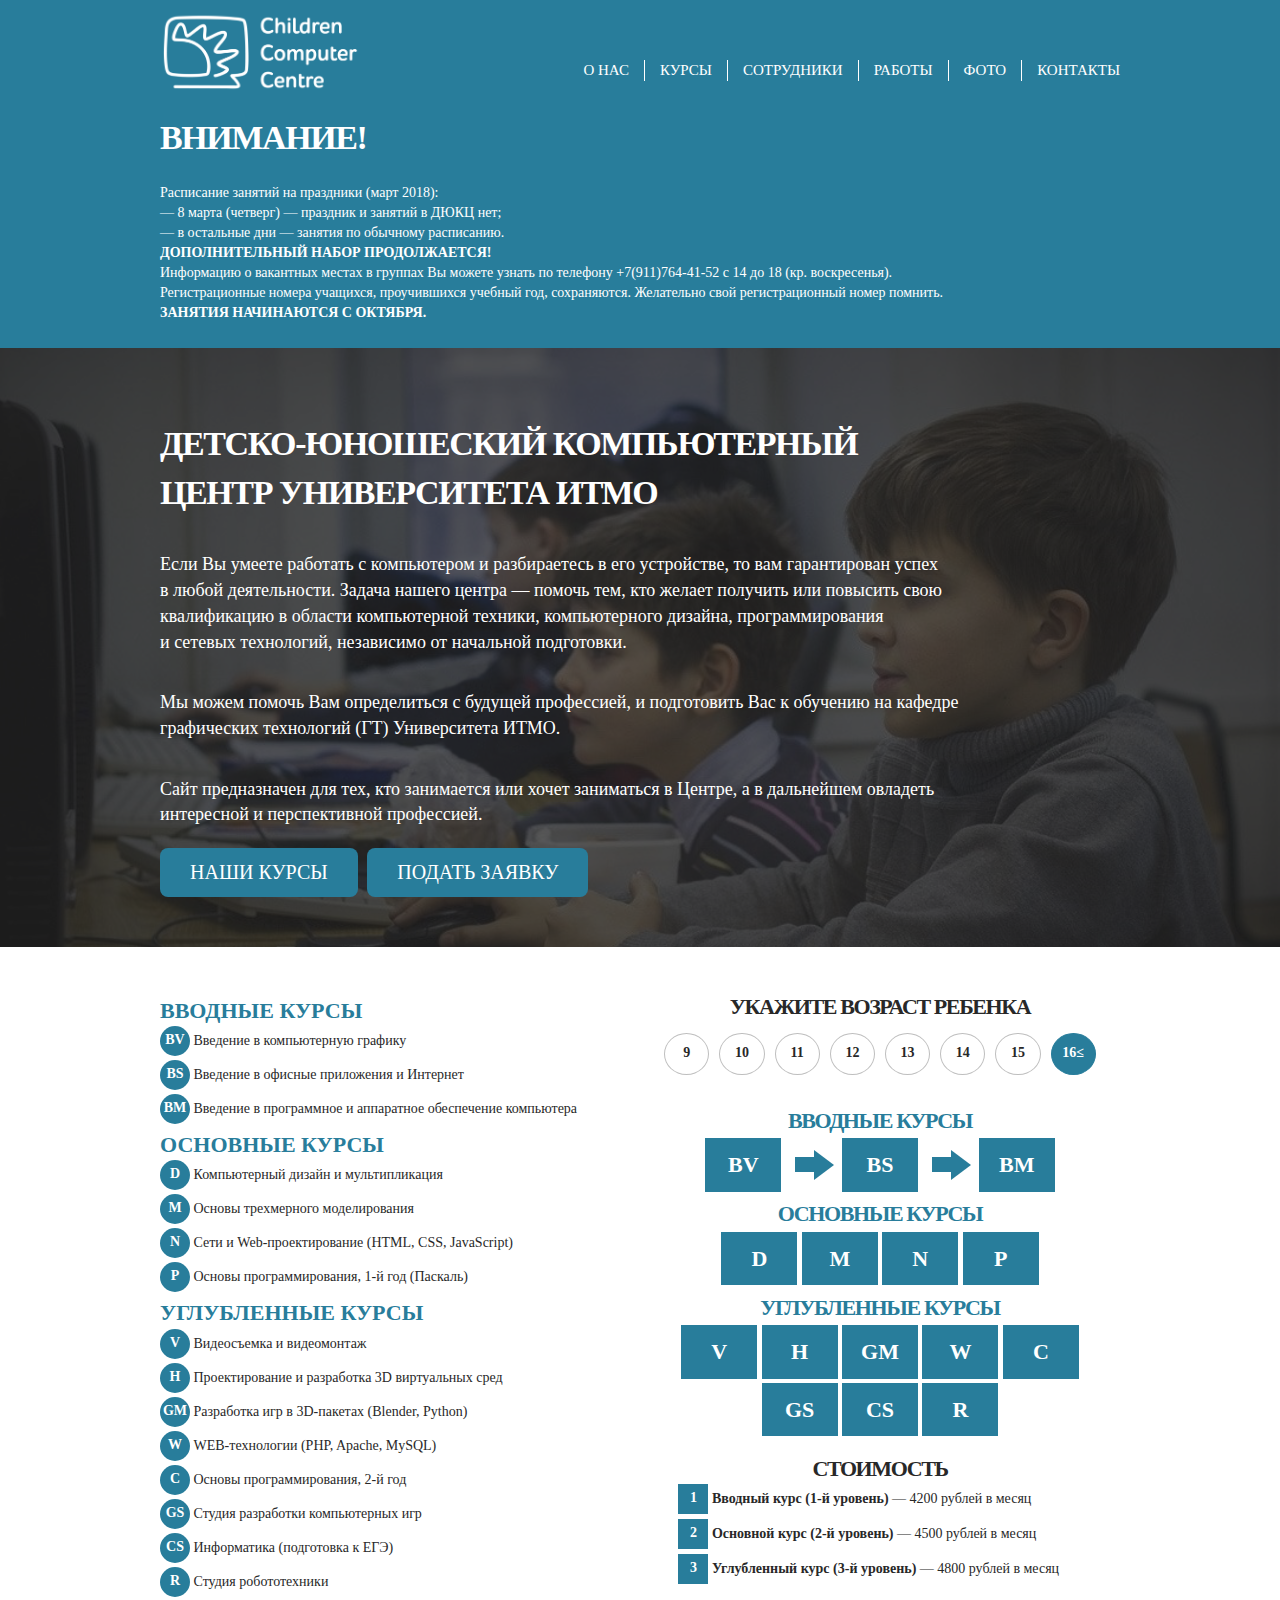
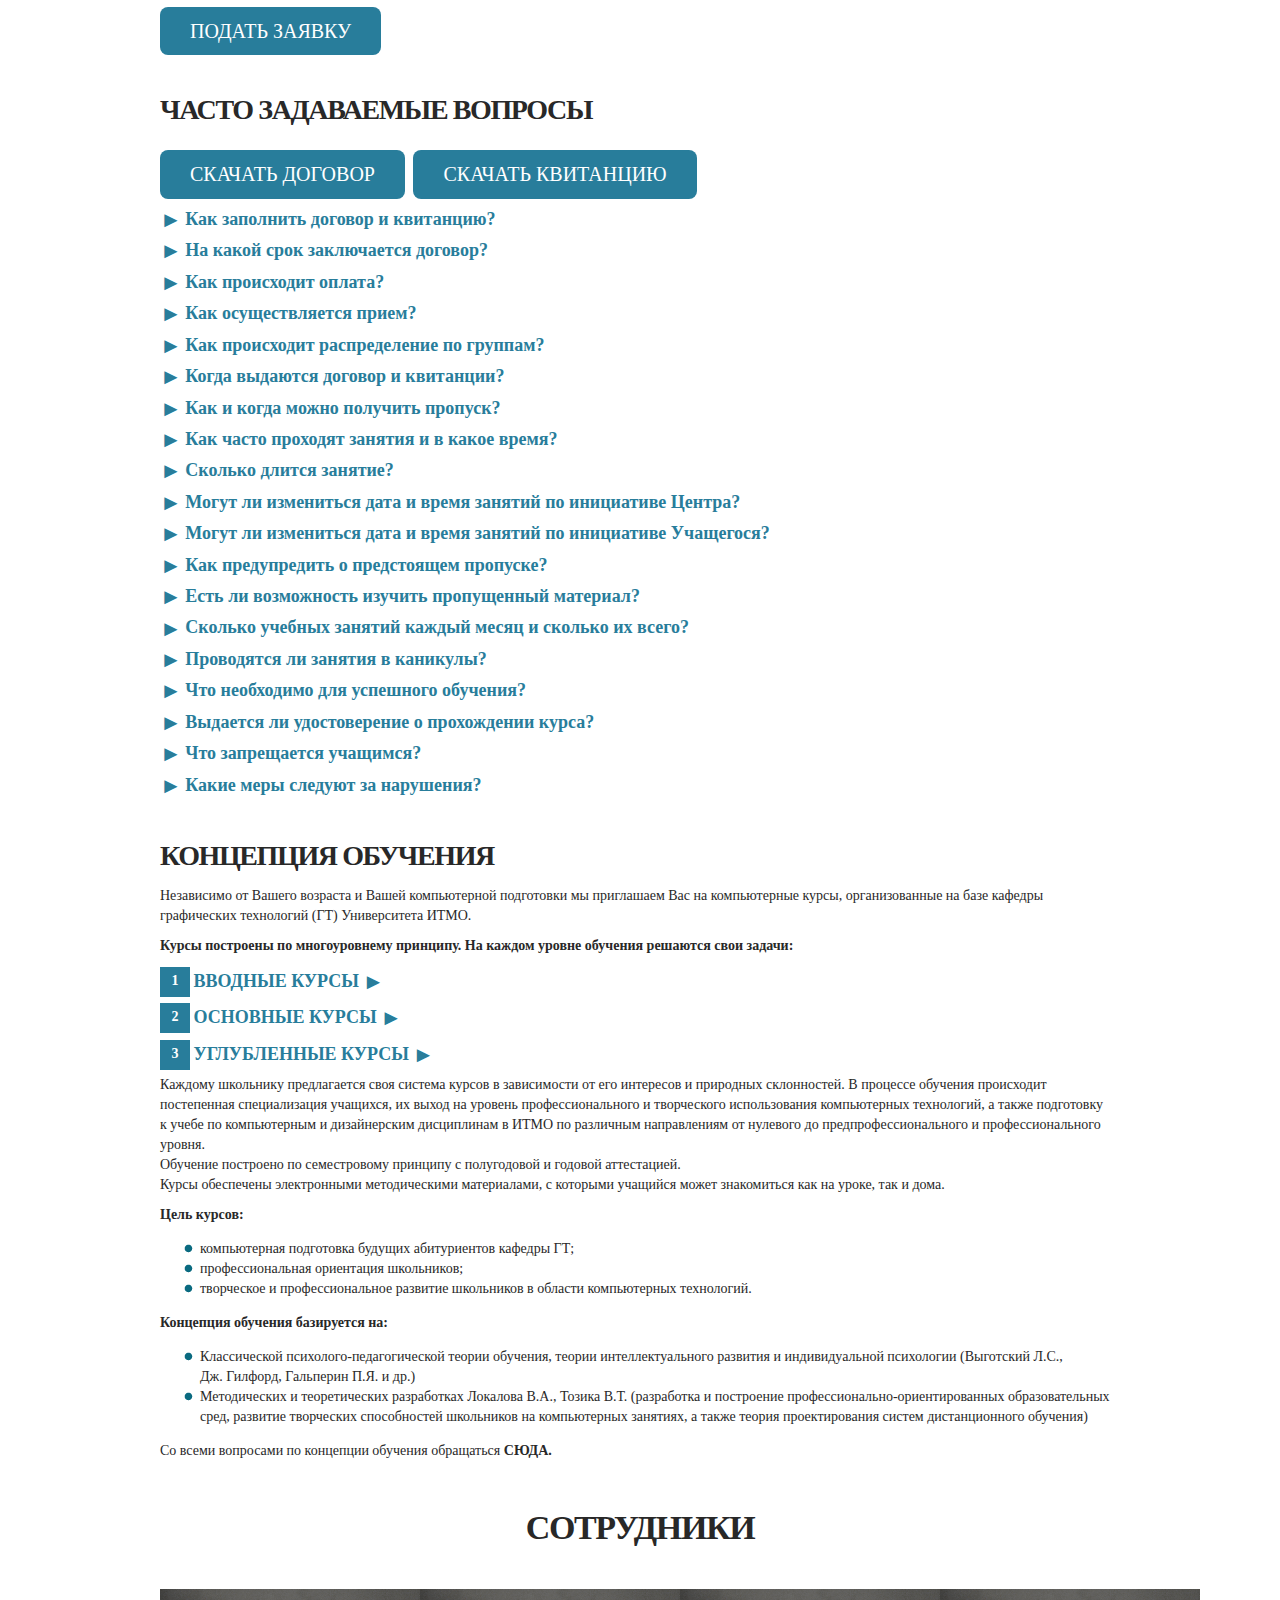
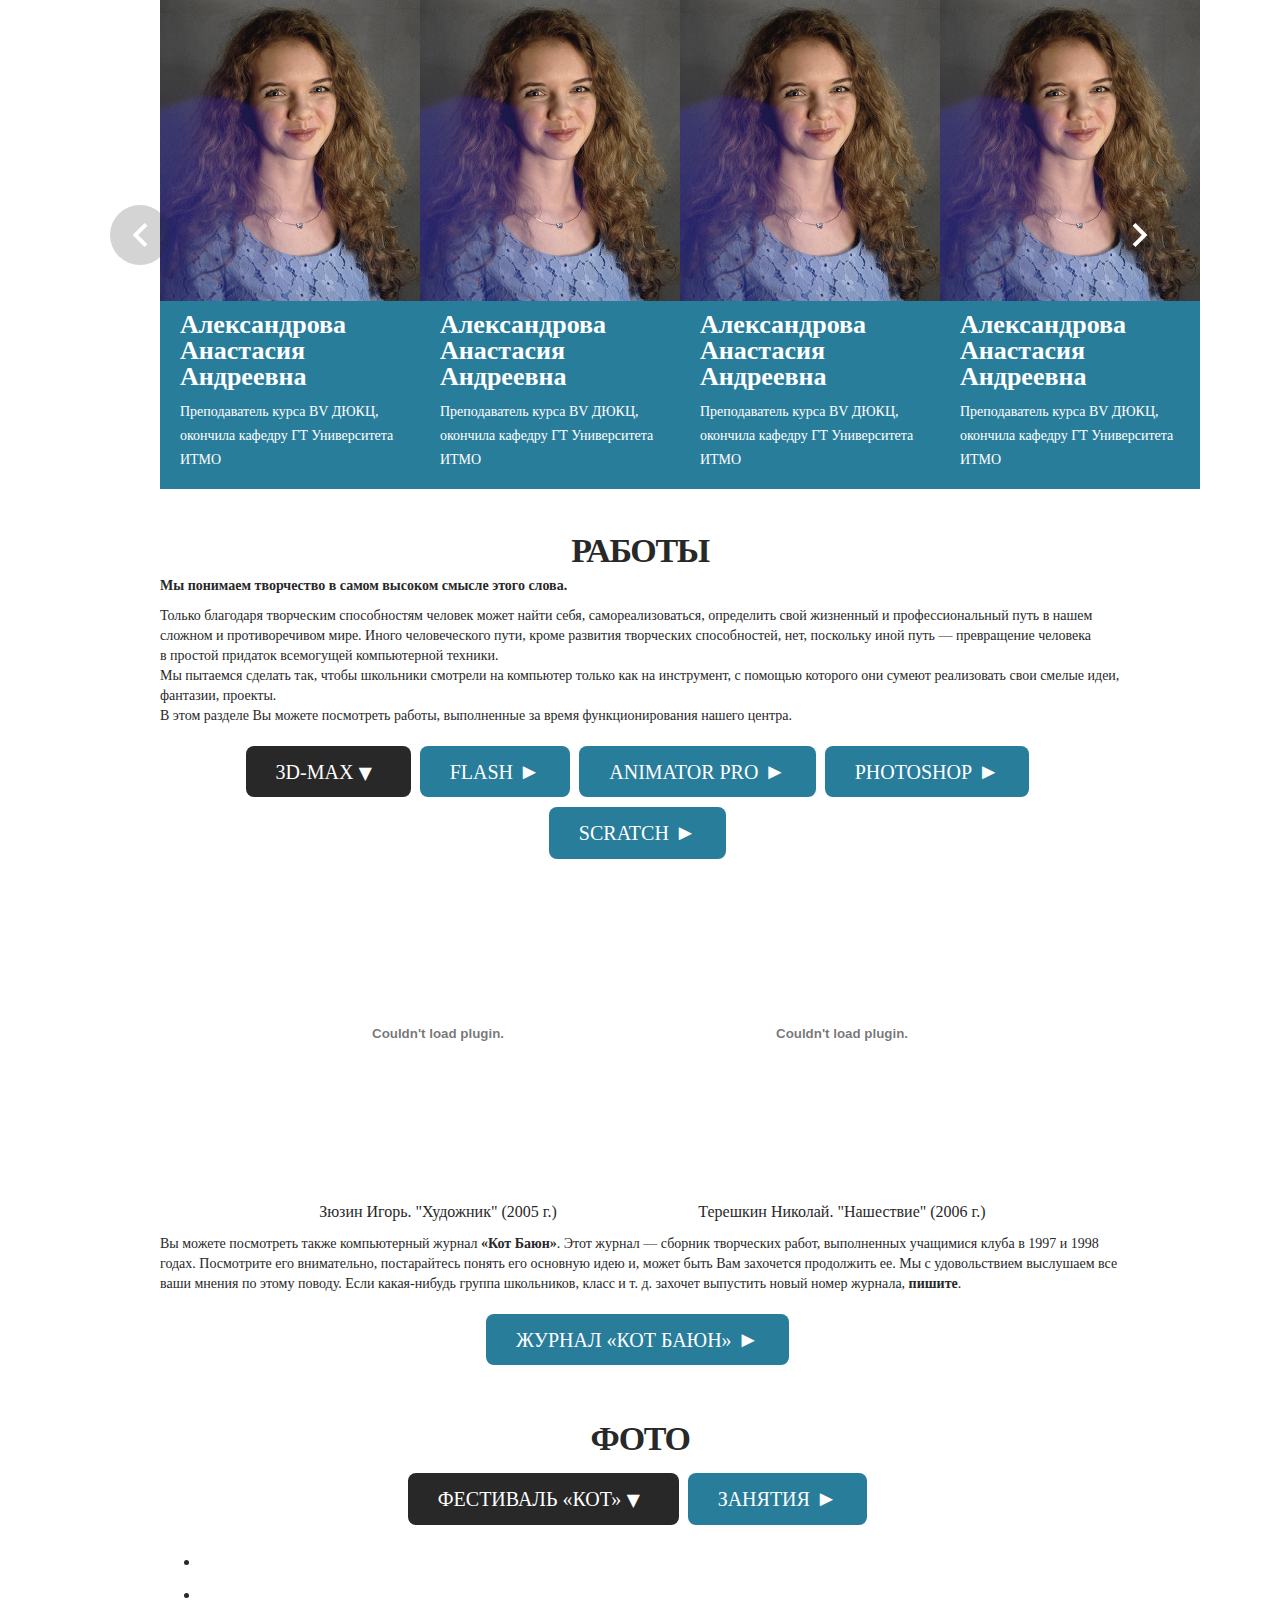
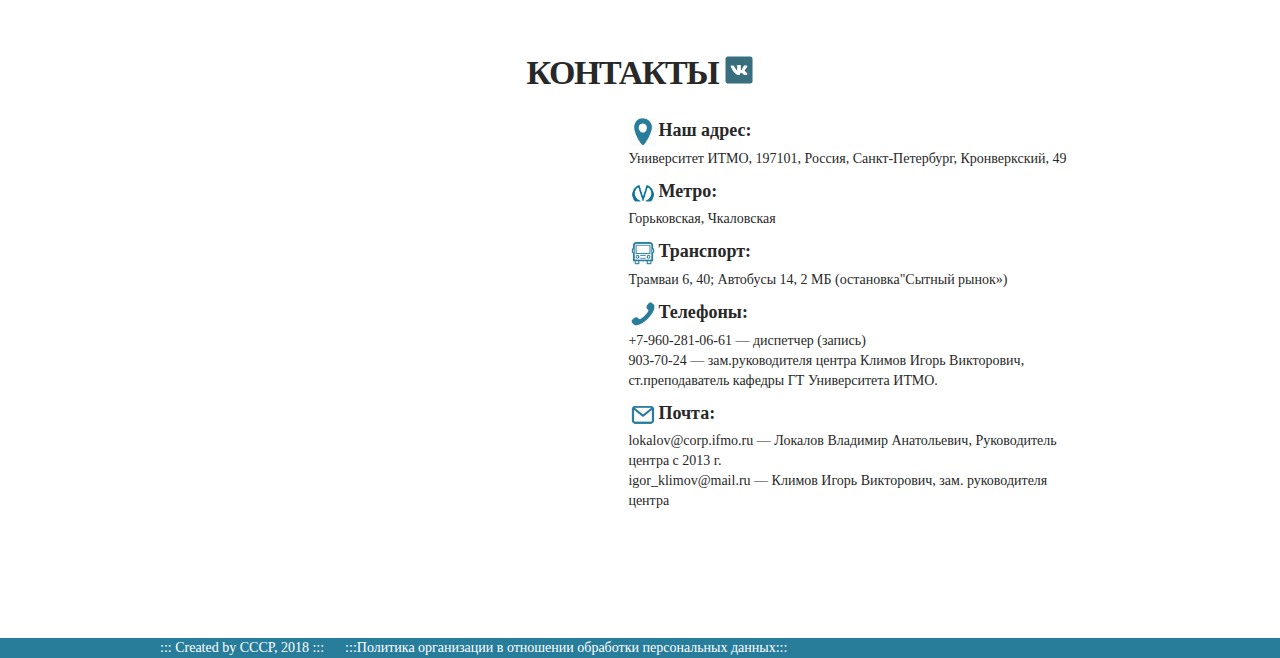
==== commit 253c04b0: "Commit" ====
--- a/index.html
+++ b/index.html
@@ -6,7 +6,6 @@
 		<meta name=“viewport” content=“width=1024"/>
 		<link rel="stylesheet" href="./css/style.css"/>
 		<link rel="icon" type="image/x-icon" href="favicon.ico" />
-		
     </head>
 <body>
 	<header id="header" class="header">
@@ -1443,27 +1442,8 @@
 			<p>::: Created by CCCP, 2018 :::&nbsp;&nbsp;&nbsp;&nbsp;&nbsp;&nbsp;:::<a href="ITMOpolice.doc">Политика организации в отношении обработки персональных данных:::</a></p>
 			</div>
 		</section>
-		<script type="text/javascript" src="https://ajax.googleapis.com/ajax/libs/jquery/1.10.1/jquery.min.js"></script>
+				<script type="text/javascript" src="https://ajax.googleapis.com/ajax/libs/jquery/1.10.1/jquery.min.js"></script>
 		<script type="text/javascript">
-		$(document).ready(function () {
-	$(document).on("scroll", onScroll);
-	$("a[href^=#]").click(function(e){
-		e.preventDefault();
-		$(document).off("scroll");
-		$(menu_selector + " a.active").removeClass("active");
-		$(this).addClass("active");
-		
-		var hash = $(this).attr("href"),
-		target = $(hash).offset().top-100;
-		$("html, body").animate({
-		    scrollTop: target
-		}, 500, function(){
-			window.location.hash = hash-100;
-			$(document).on("scroll", onScroll);
-		});
-	});
-
-
 		function up() {  
 		var top = Math.max(document.body.scrollTop,document.documentElement.scrollTop);  
 		if(top > 0) {  
@@ -1486,6 +1466,24 @@
 		}
 	});
 }
+$(document).ready(function () {
+	$(document).on("scroll", onScroll);
+	$("a[href^=#]").click(function(e){
+		e.preventDefault();
+		$(document).off("scroll");
+		$(menu_selector + " a.active").removeClass("active");
+		$(this).addClass("active");
+		
+		var hash = $(this).attr("href"),
+		target = $(hash).offset().top-100;
+		$("html, body").animate({
+		    scrollTop: target
+		}, 500, function(){
+			window.location.hash = hash-100;
+			$(document).on("scroll", onScroll);
+		});
+	});
+});
 
 var mas = ["css/img/kot/02.jpg","css/img/kot/03.jpg","css/img/kot/04.jpg","css/img/kot/05.jpg","css/img/kot/01.jpg"] // массив картинок
 var to = -1;
@@ -1503,12 +1501,6 @@
     obj.src = mas[to];}
 function setBigImage(foto){
     document.getElementById("bigimg").src = foto.src;}
-	
-$('.multiple-items').slick({
-  infinite: true,
-  slidesToShow: 3,
-  slidesToScroll: 3
-});
 
 function Slider(width_li,margin_right_li,col_view_img){
             var step=width_li+margin_right_li,
@@ -1914,7 +1906,6 @@
 		$(".tri#triwin1").toggleClass("triv");
 		$("#win1").slideToggle(500);
 		});
-	});
 </script>					
 	</body>
 	</main>
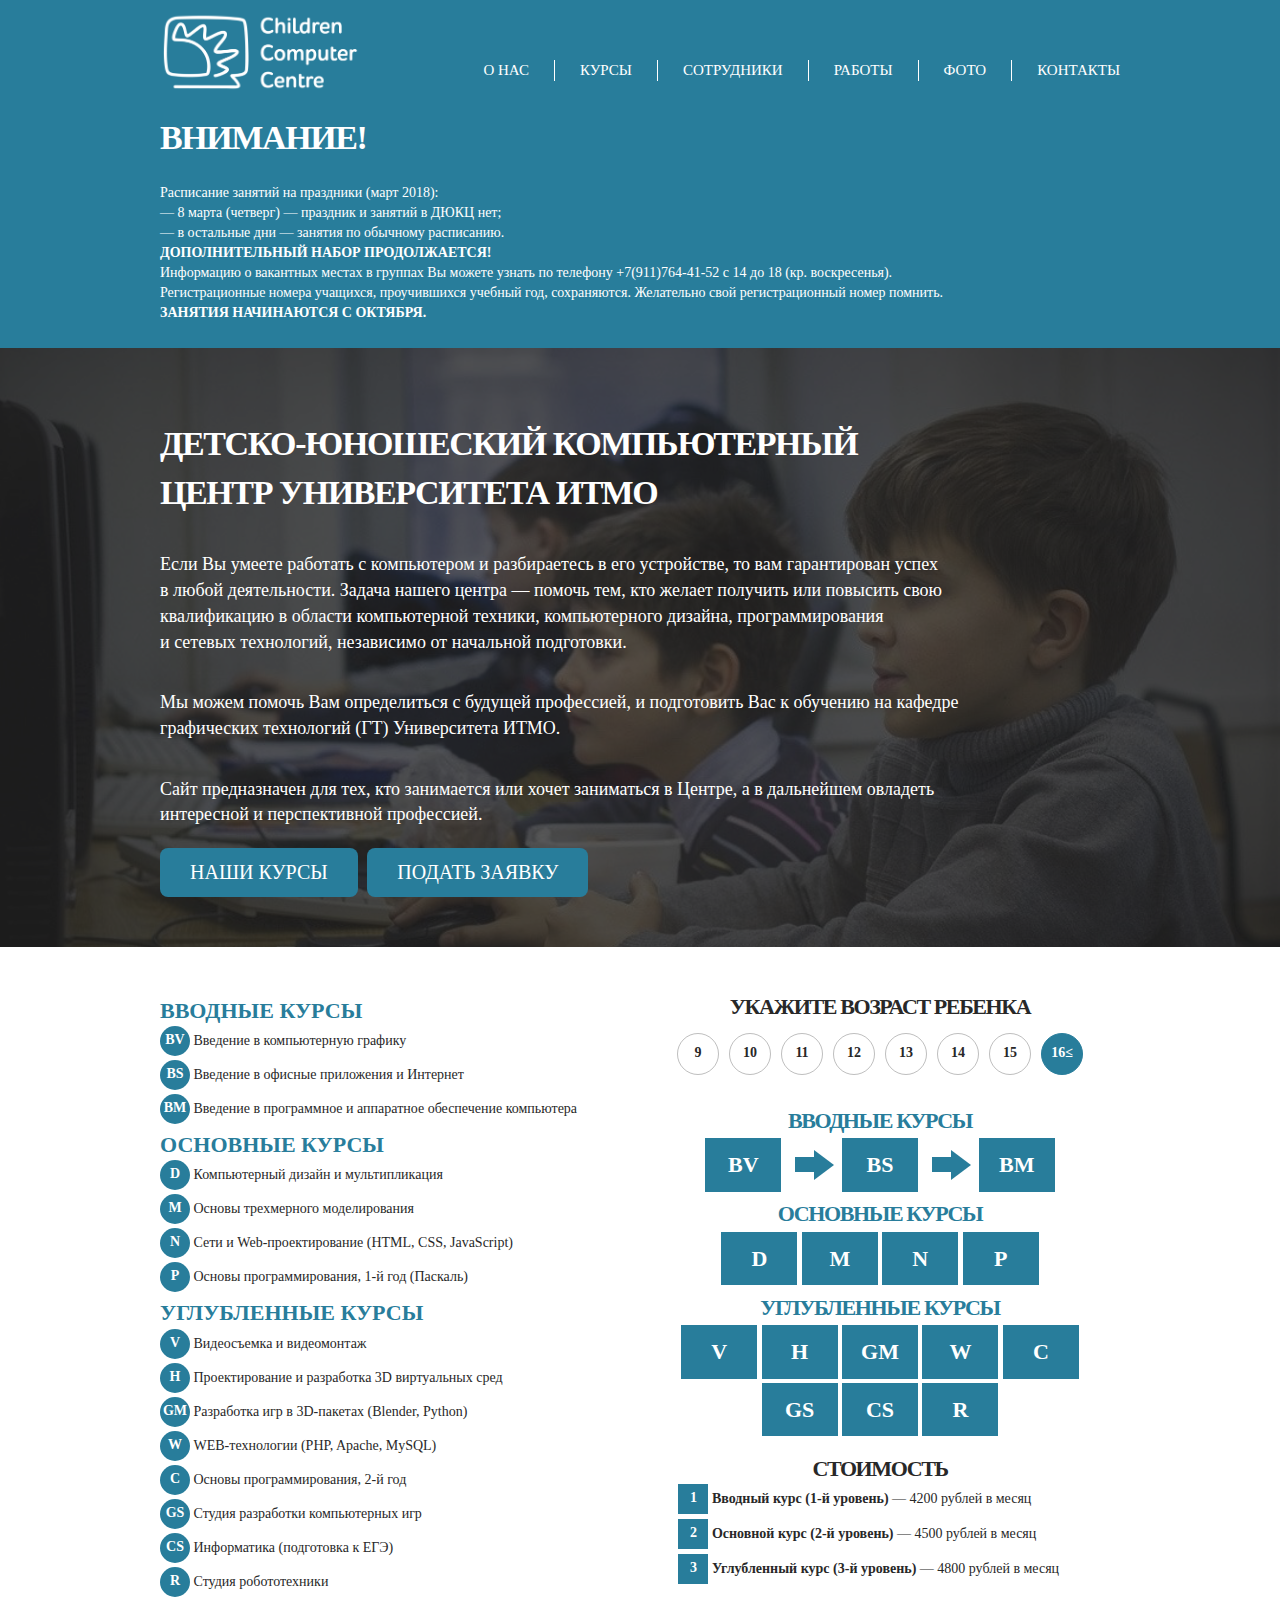
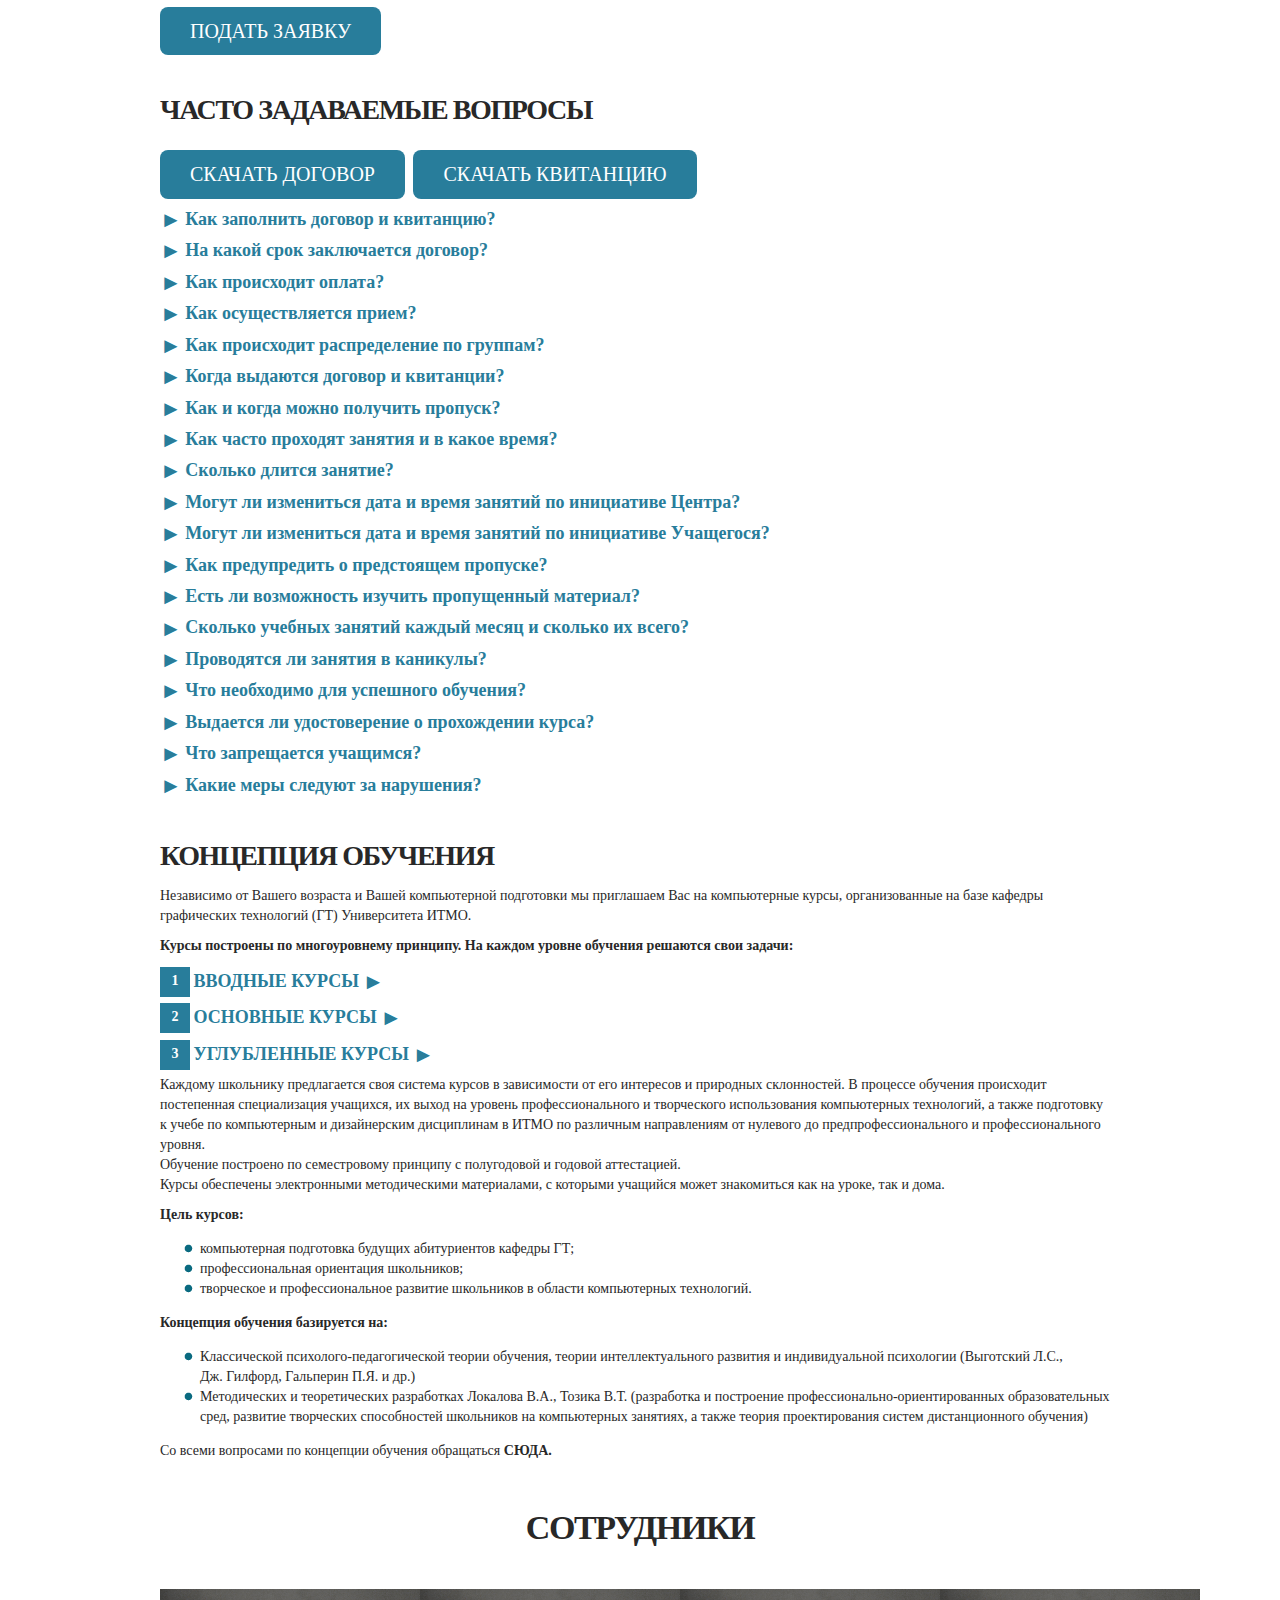
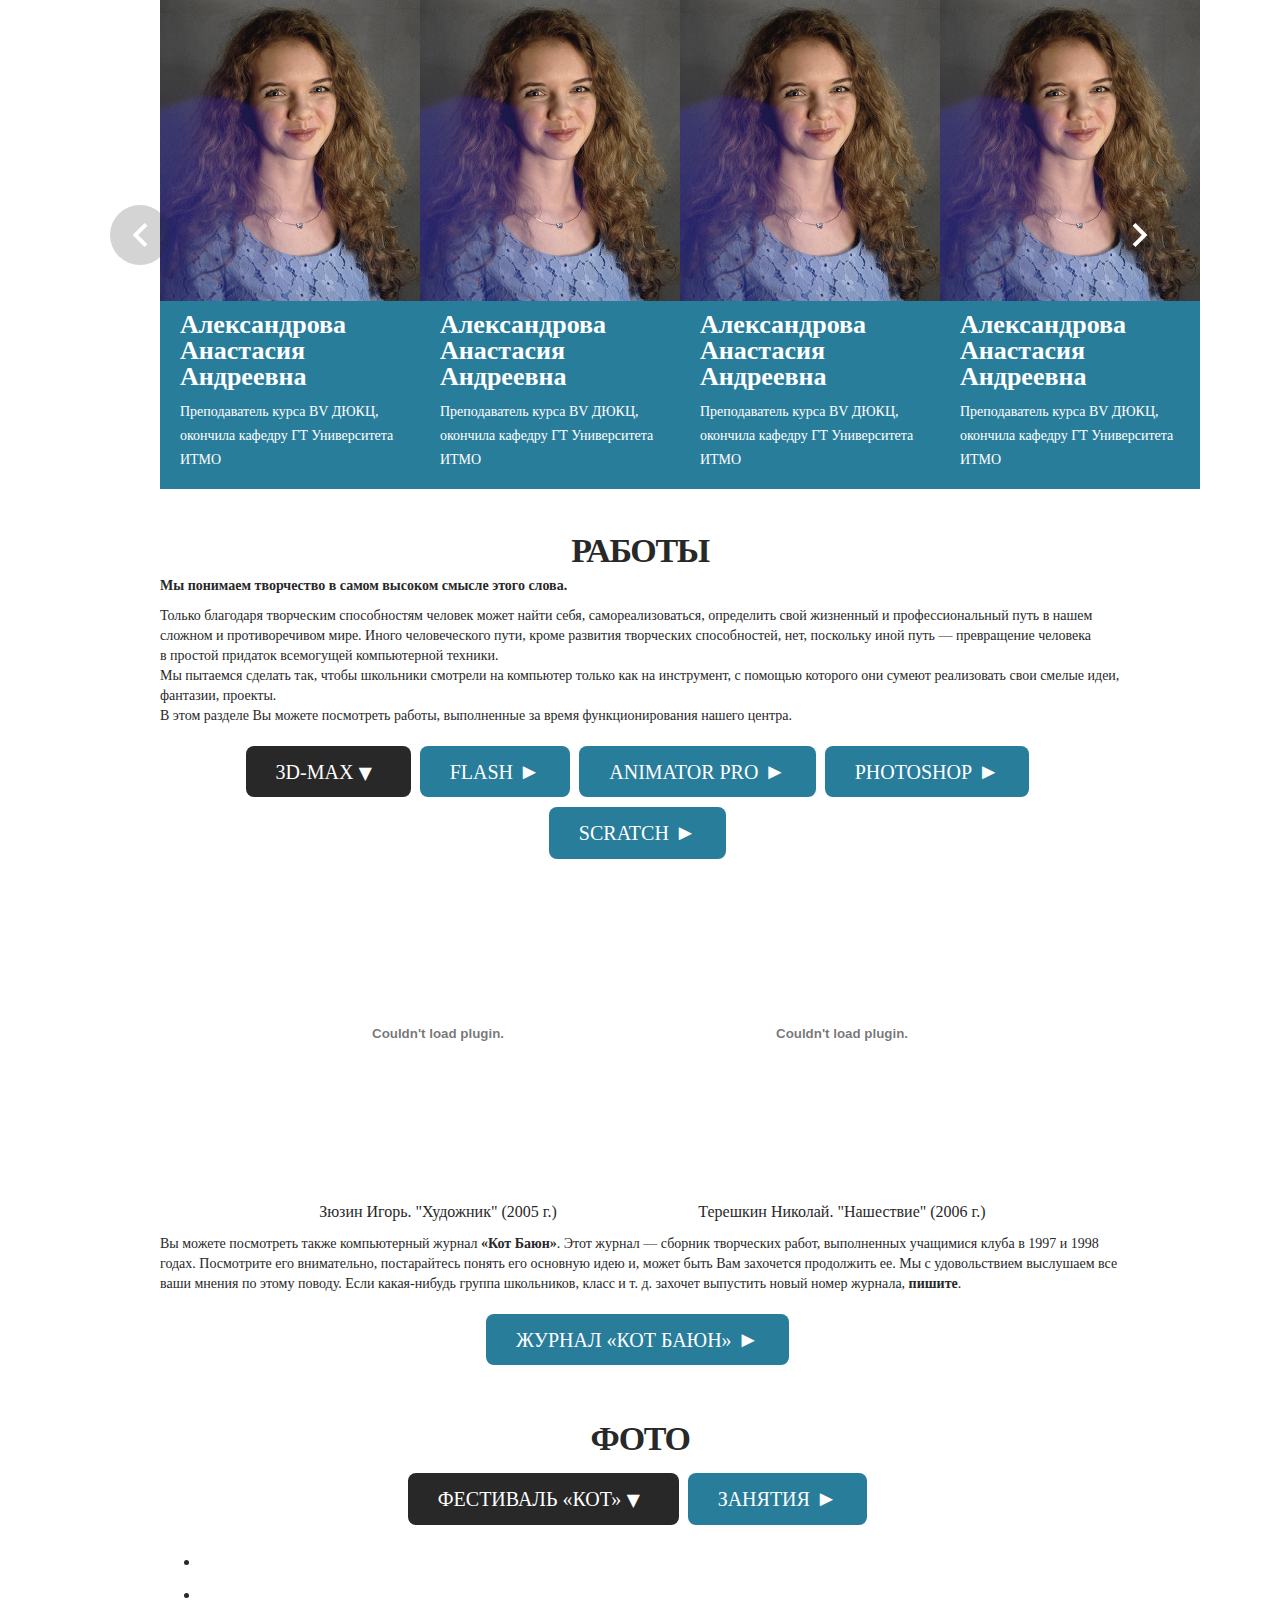
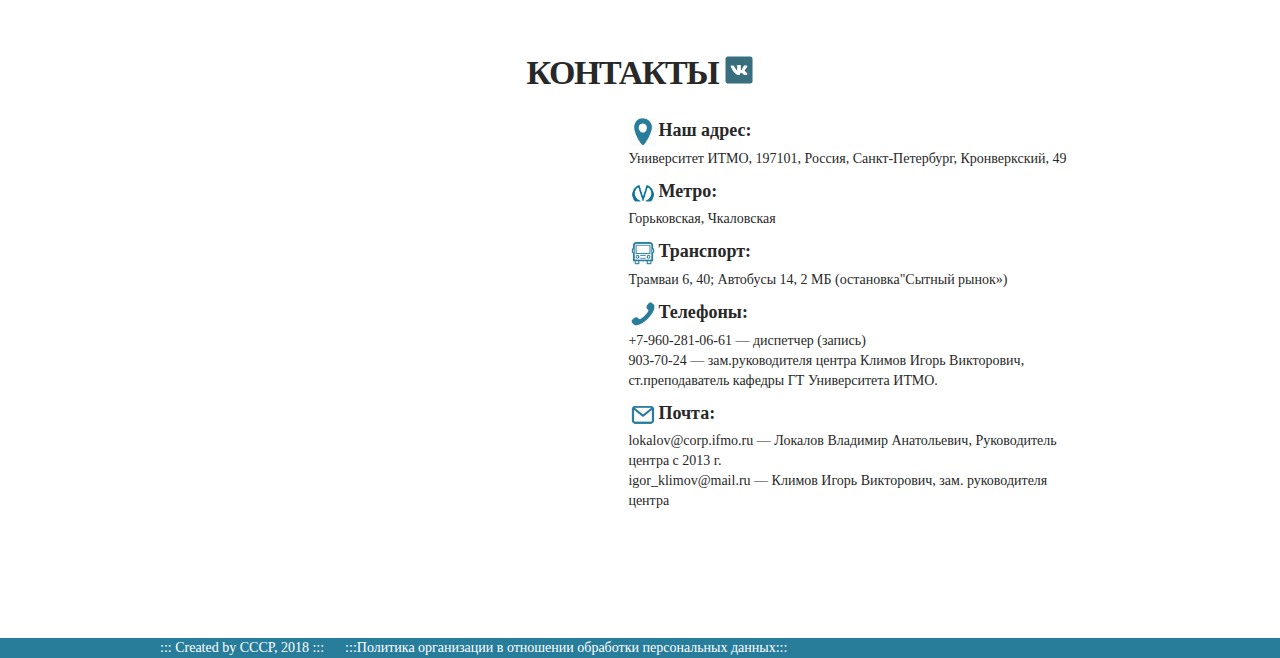
==== commit 5b5c098e: "Commit" ====
--- a/index.html
+++ b/index.html
@@ -1533,7 +1533,7 @@
 		$(".header-menu ul").slideToggle(500);
 		});
         $(window).resize(function(){
-		if ($(window).width() > 900) {
+		if ($(window).width() > 1200) {
 		$(".header-menu ul").removeAttr('style');}
 		});                                       
     $('.view-source .hide').hide();
--- a/css/style.css
+++ b/css/style.css
@@ -585,48 +585,12 @@
 .mobil {
 	display: none;
 }
-@media (min-width: 1080px) {
+@media (min-width: 1200px) {
   .container {
     width: 75%;
   }
 }
-@media (max-width: 1280px) {
-  .border {
-	  padding-right: 15px;
-  }
-  .header-menu ul li {
-	  margin-left: 15px;
-  }
-  .age {
-	  width: 9%;
-  }
-}
-@media (max-width: 1080px) {
-  .container {
-    width: 78%;
-  }
-  .about p, .about h1 {
-	width: 750px;
-}  
-    .header-logo {
-	width: 170px;
-    height: 85px;
-  }
-    main {
-    margin-top: 84px;
-}
-.border {
-	border: none;
-	  padding-right: 10px;
-  }
-  .header-menu {
-  margin-top: 50px;
-  }
-  .header-menu ul li {
-	  margin-left: 10px;
-  }
-}
-@media (max-width: 900px) {
+@media (max-width: 1200px) {
   .container {
     width: 83%;
   }
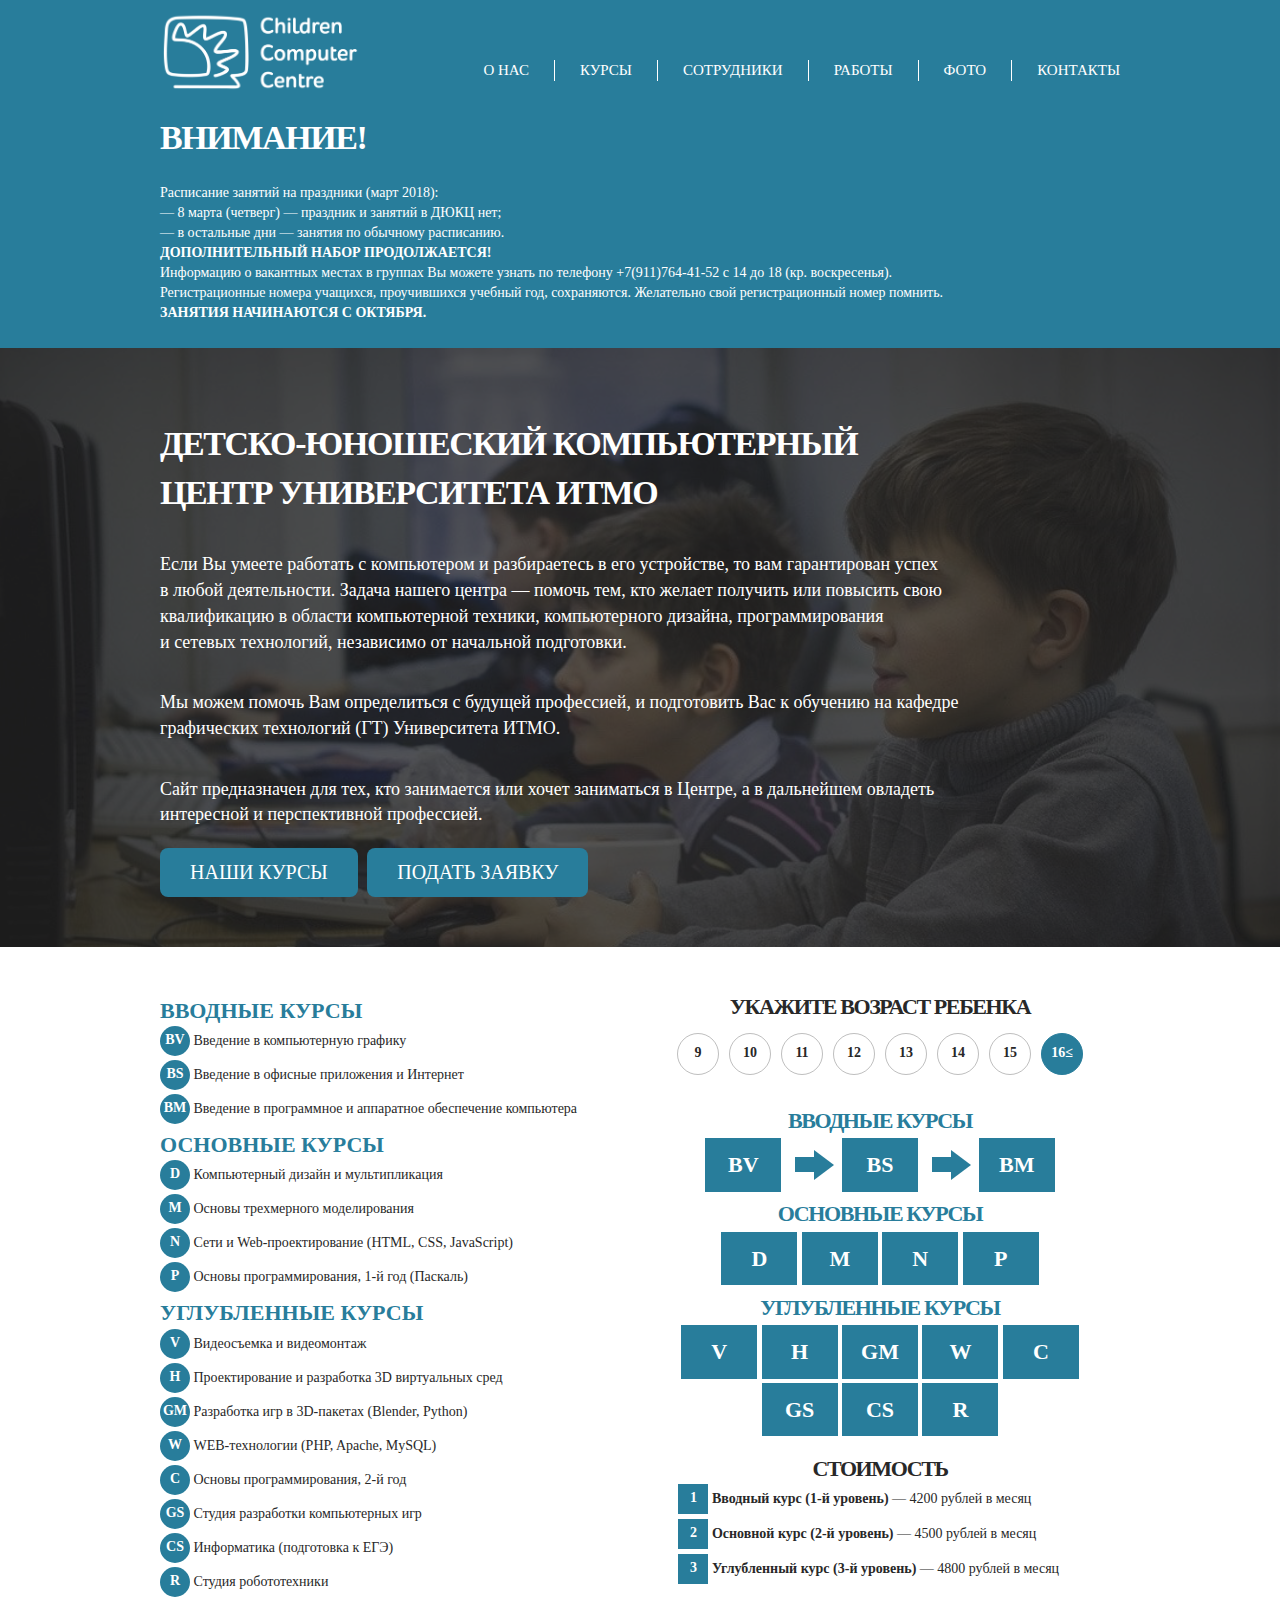
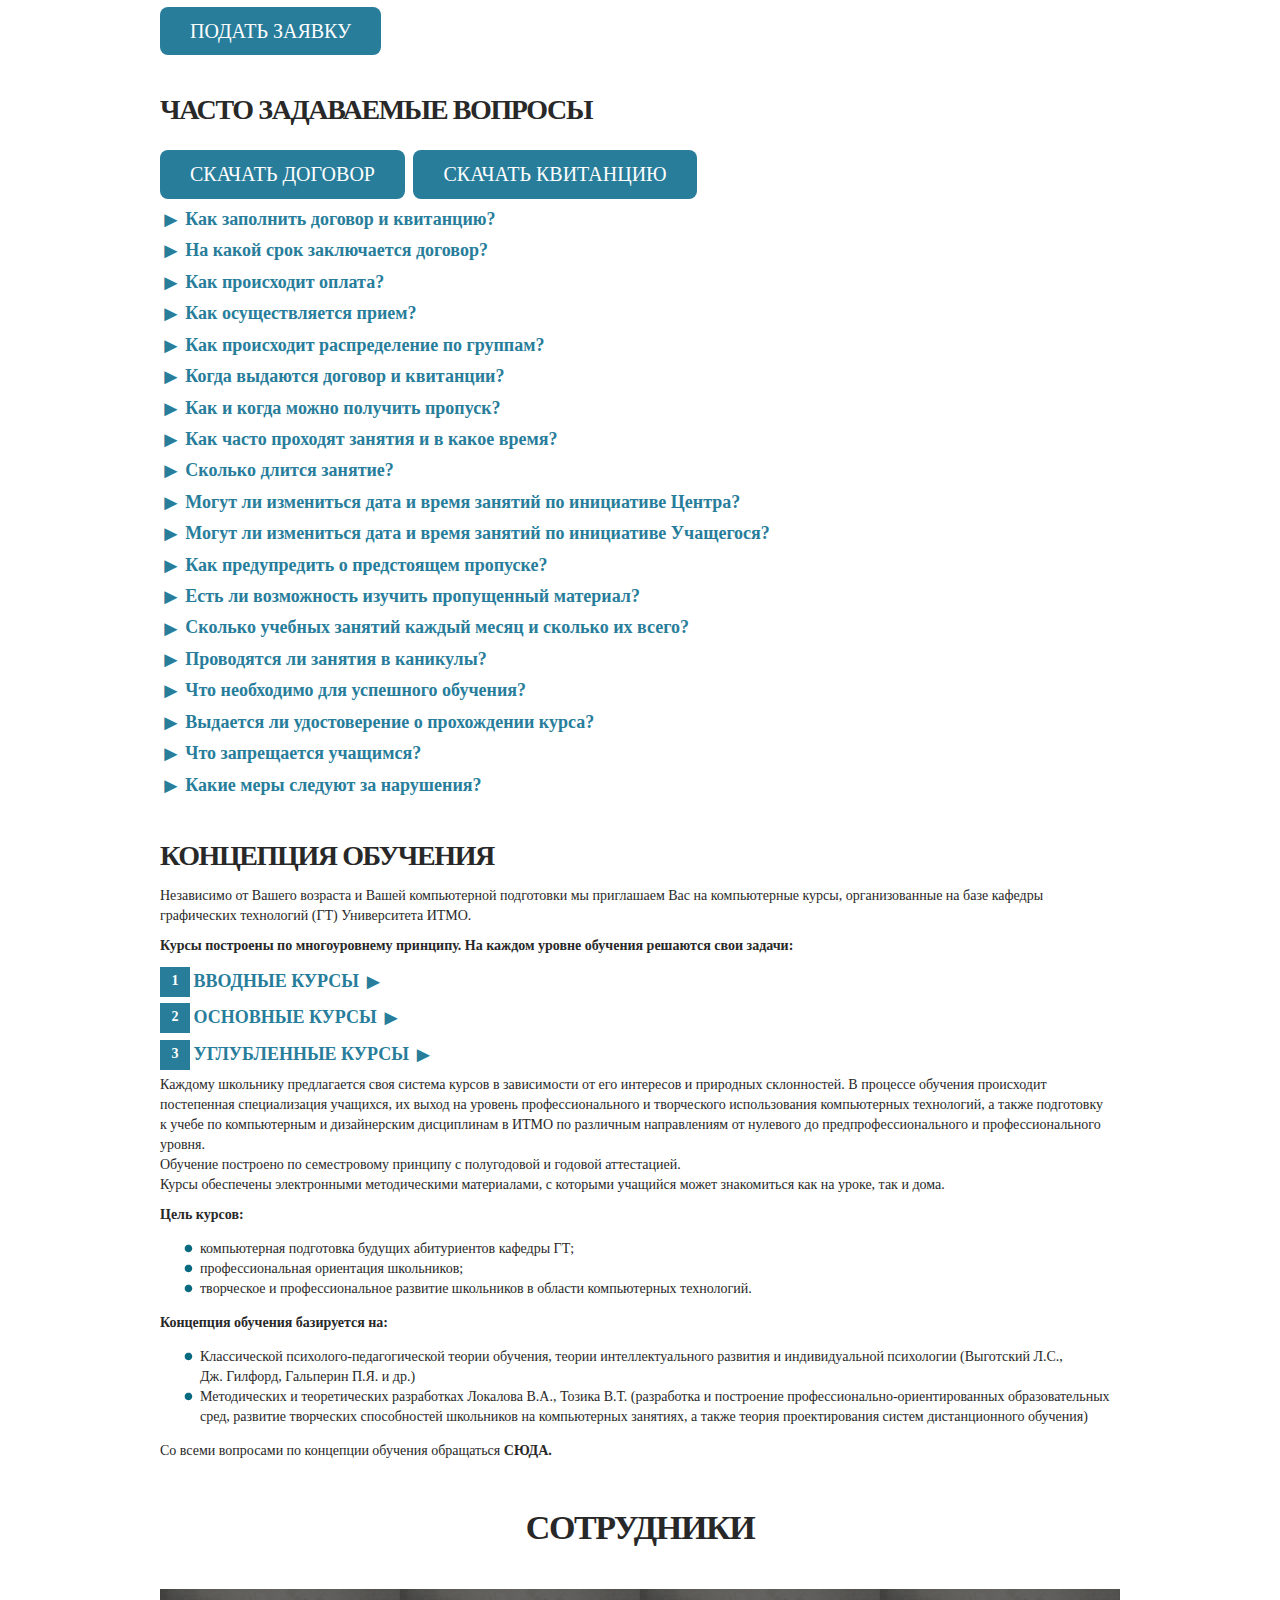
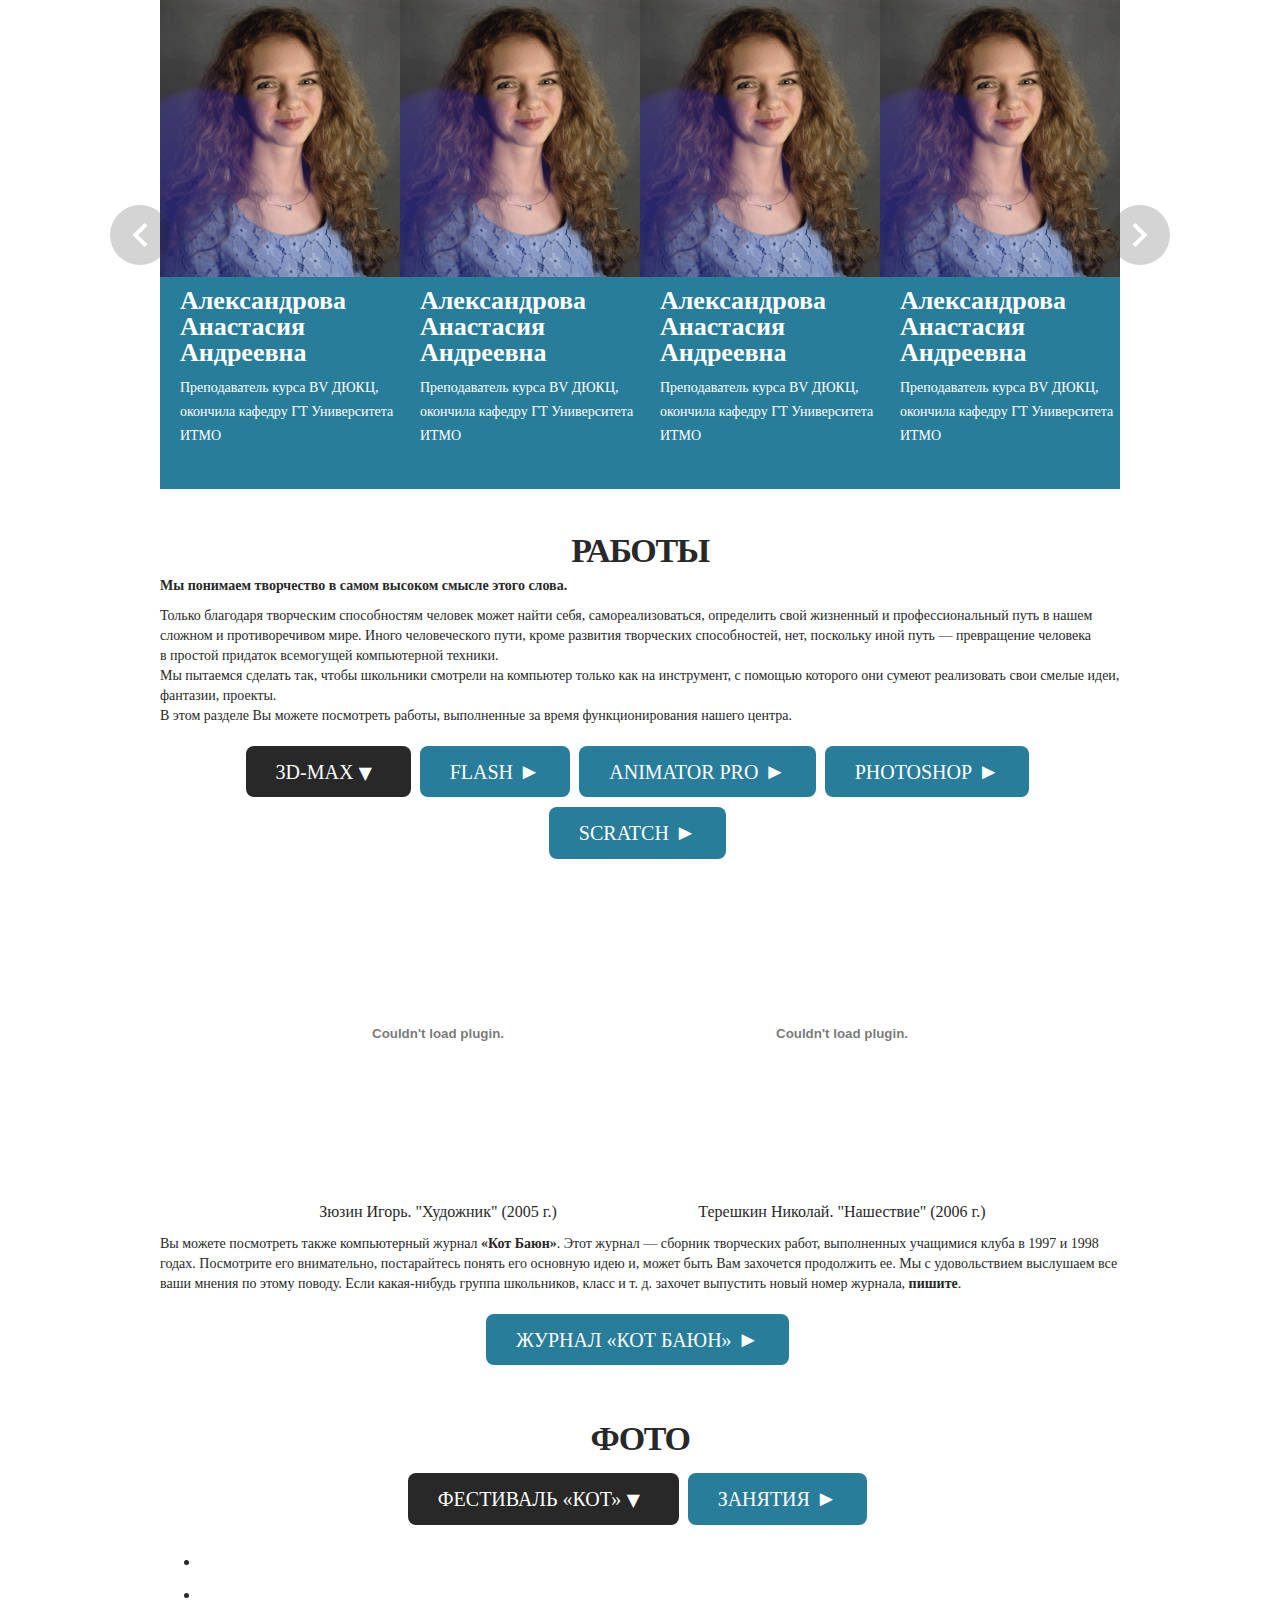
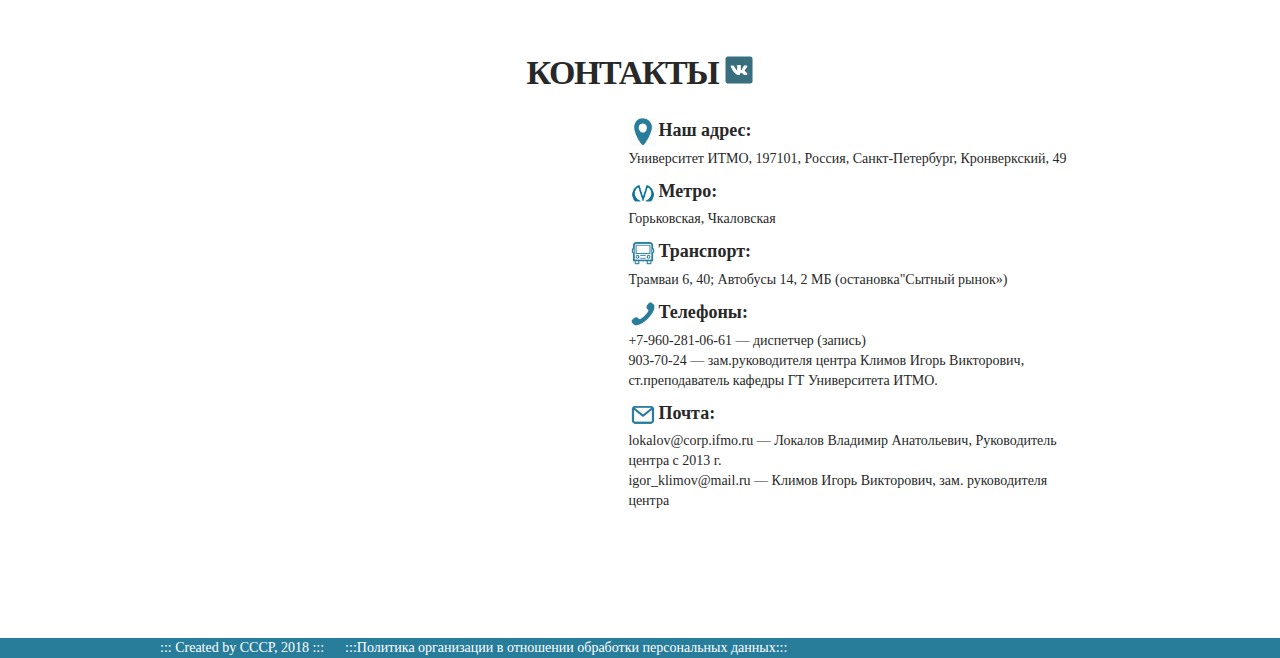
==== commit 10b5aa76: "Commit" ====
--- a/index.html
+++ b/index.html
@@ -1502,14 +1502,13 @@
 function setBigImage(foto){
     document.getElementById("bigimg").src = foto.src;}
 
-function Slider(width_li,margin_right_li,col_view_img){
-            var step=width_li+margin_right_li,
-                slider_box_with=col_view_img*step-margin_right_li,
+function Slider(col_view_img){
+            var step=width("#slider_box>ul>li"),
+                slider_box_with=col_view_img*step,
                 $col_img=$("#slider_box>ul>li").length,
                 col_main_left=0,
                 max_col_main_left=$col_img*step;
             $("#slider_box").width(slider_box_with);
-            $("#slider_box>ul>li").width(width_li).css("margin-right",margin_right_li);
             $("#right_nav").click(function(){
                 if(-col_main_left==max_col_main_left-col_view_img*step){
                     col_main_left=0;
@@ -1524,16 +1523,15 @@
                 } else{
                     col_main_left=col_main_left+step;
                 }
-                $("#slider_box>ul").css("margin-left",col_main_left+"px");
             });
         }
-        $(Slider(260,0,4));
+        $(Slider(4));
 $(function(){ 
 		$(".menu-icon").click(function(){
 		$(".header-menu ul").slideToggle(500);
 		});
         $(window).resize(function(){
-		if ($(window).width() > 1200) {
+		if ($(window).width() > 900) {
 		$(".header-menu ul").removeAttr('style');}
 		});                                       
     $('.view-source .hide').hide();
--- a/css/style.css
+++ b/css/style.css
@@ -546,6 +546,7 @@
 }
 .container {
   margin: 0 auto;
+  width: 75%;
 }
 .map {
 	display: inline-block;
@@ -585,12 +586,121 @@
 .mobil {
 	display: none;
 }
-@media (min-width: 1200px) {
+#slider * {
+	-webkit-transition: all 0.5s ease;
+    -moz-transition: all 0.5s ease;
+    transition: all 0.5s ease;
+}
+.teacher-item {
+    position: relative;
+    width: 100%;
+    height: 500px;
+    color: #fff;
+    float: left;
+    overflow: hidden;
+	background-color: rgb(40, 125, 155);
+}
+.teacher-item img {
+    margin: 0 auto;
+    width: 100%;
+	background-size: contain;
+}
+.teacher-title {
+    line-height: 100%;
+    font-size: 26px;
+	font-weight: Bold;
+	padding-top: 5px;
+}
+.teacher-text {
+    position: absolute;
+    left: 20px;
+    line-height: 24px;
+    font-size: 16px;
+}
+#slider_box>ul>li {
+    float: left;
+    display: block;
+	width: 2.5%;
+}
+#slider_box>ul {
+    overflow: hidden;
+    width: 1000%;
+	padding: 0;
+}
+#slider_box {
+    overflow: hidden;
+    position: relative;
+	margin: 0 auto;
+}
+#left_nav {
+    float: left;
+	background: url('img/left-arrow.png') no-repeat;
+    background-position: center center;
+	position: relative;
+	right: 50px;
+	top: -300px;
+}
+#nav_slider>div {
+    background-color: rgba(40, 40, 40, 0.2);
+    width: 60px;
+    height: 60px;
+	-moz-border-radius: 50%;
+	-webkit-border-radius: 50%;
+	border-radius: 50%;
+}
+#nav_slider>div:hover {
+    background-color: rgba(40, 40, 40, 0.4);
+	cursor: pointer;
+}	
+#right_nav {
+    float: right;
+	background: url('img/right-arrow.png') no-repeat;
+    background-position: center center;
+	position: relative;
+	left: 50px;
+	top: -300px;
+}
+#slider {
+    width: 100%;
+    margin: 0 auto;
+}
+@media (max-width: 1240px) {
+  .border {
+	  padding-right: 15px;
+  }
+  .header-menu ul li {
+	  margin-left: 15px;
+  }
+  .age {
+	  width: 9%;
+  }
+}
+@media (max-width: 1080px) {
   .container {
-    width: 75%;
-  }
-}
-@media (max-width: 1200px) {
+    width: 78%;
+  }
+  .about p, .about h1 {
+	width: 750px;
+}  
+    .header-logo {
+	width: 170px;
+    height: 85px;
+  }
+    main {
+    margin-top: 84px;
+}
+.border {
+	border: none;
+	  padding-right: 10px;
+  }
+  .header-menu {
+  margin-top: 50px;
+  }
+  .header-menu ul li {
+	  margin-left: 10px;
+  }
+}
+@media (max-width: 900px) {
   .container {
     width: 83%;
   }
@@ -674,82 +784,4 @@
   .age {
 	  width: 40px;
   }
-}
-#slider * {
-	-webkit-transition: all 0.5s ease;
-    -moz-transition: all 0.5s ease;
-    transition: all 0.5s ease;
-}
-.teacher-item {
-    position: relative;
-    width: 100%;
-    height: 500px;
-    color: #fff;
-    float: left;
-    overflow: hidden;
-	background-color: rgb(40, 125, 155);
-}
-.teacher-item img {
-    margin: 0 auto;
-    width: 100%;
-	background-size: contain;
-}
-.teacher-title {
-    line-height: 100%;
-    font-size: 26px;
-	font-weight: Bold;
-	padding-top: 5px;
-}
-.teacher-text {
-    position: absolute;
-    left: 20px;
-    line-height: 24px;
-    font-size: 16px;
-}
-#slider_box>ul>li {
-    float: left;
-    display: block;
-	width: 2.5%;
-}
-#slider_box>ul {
-    overflow: hidden;
-    width: 1000%;
-	padding: 0;
-}
-#slider_box {
-    overflow: hidden;
-    position: relative;
-	margin: 0 auto;
-}
-#left_nav {
-    float: left;
-	background: url('img/left-arrow.png') no-repeat;
-    background-position: center center;
-	position: relative;
-	right: 50px;
-	top: -300px;
-}
-#nav_slider>div {
-    background-color: rgba(40, 40, 40, 0.2);
-    width: 60px;
-    height: 60px;
-	-moz-border-radius: 50%;
-	-webkit-border-radius: 50%;
-	border-radius: 50%;
-}
-#nav_slider>div:hover {
-    background-color: rgba(40, 40, 40, 0.4);
-	cursor: pointer;
-}	
-#right_nav {
-    float: right;
-	background: url('img/right-arrow.png') no-repeat;
-    background-position: center center;
-	position: relative;
-	left: 50px;
-	top: -300px;
-}
-#slider {
-    width: 100%;
-    margin: 0 auto;
-}
+}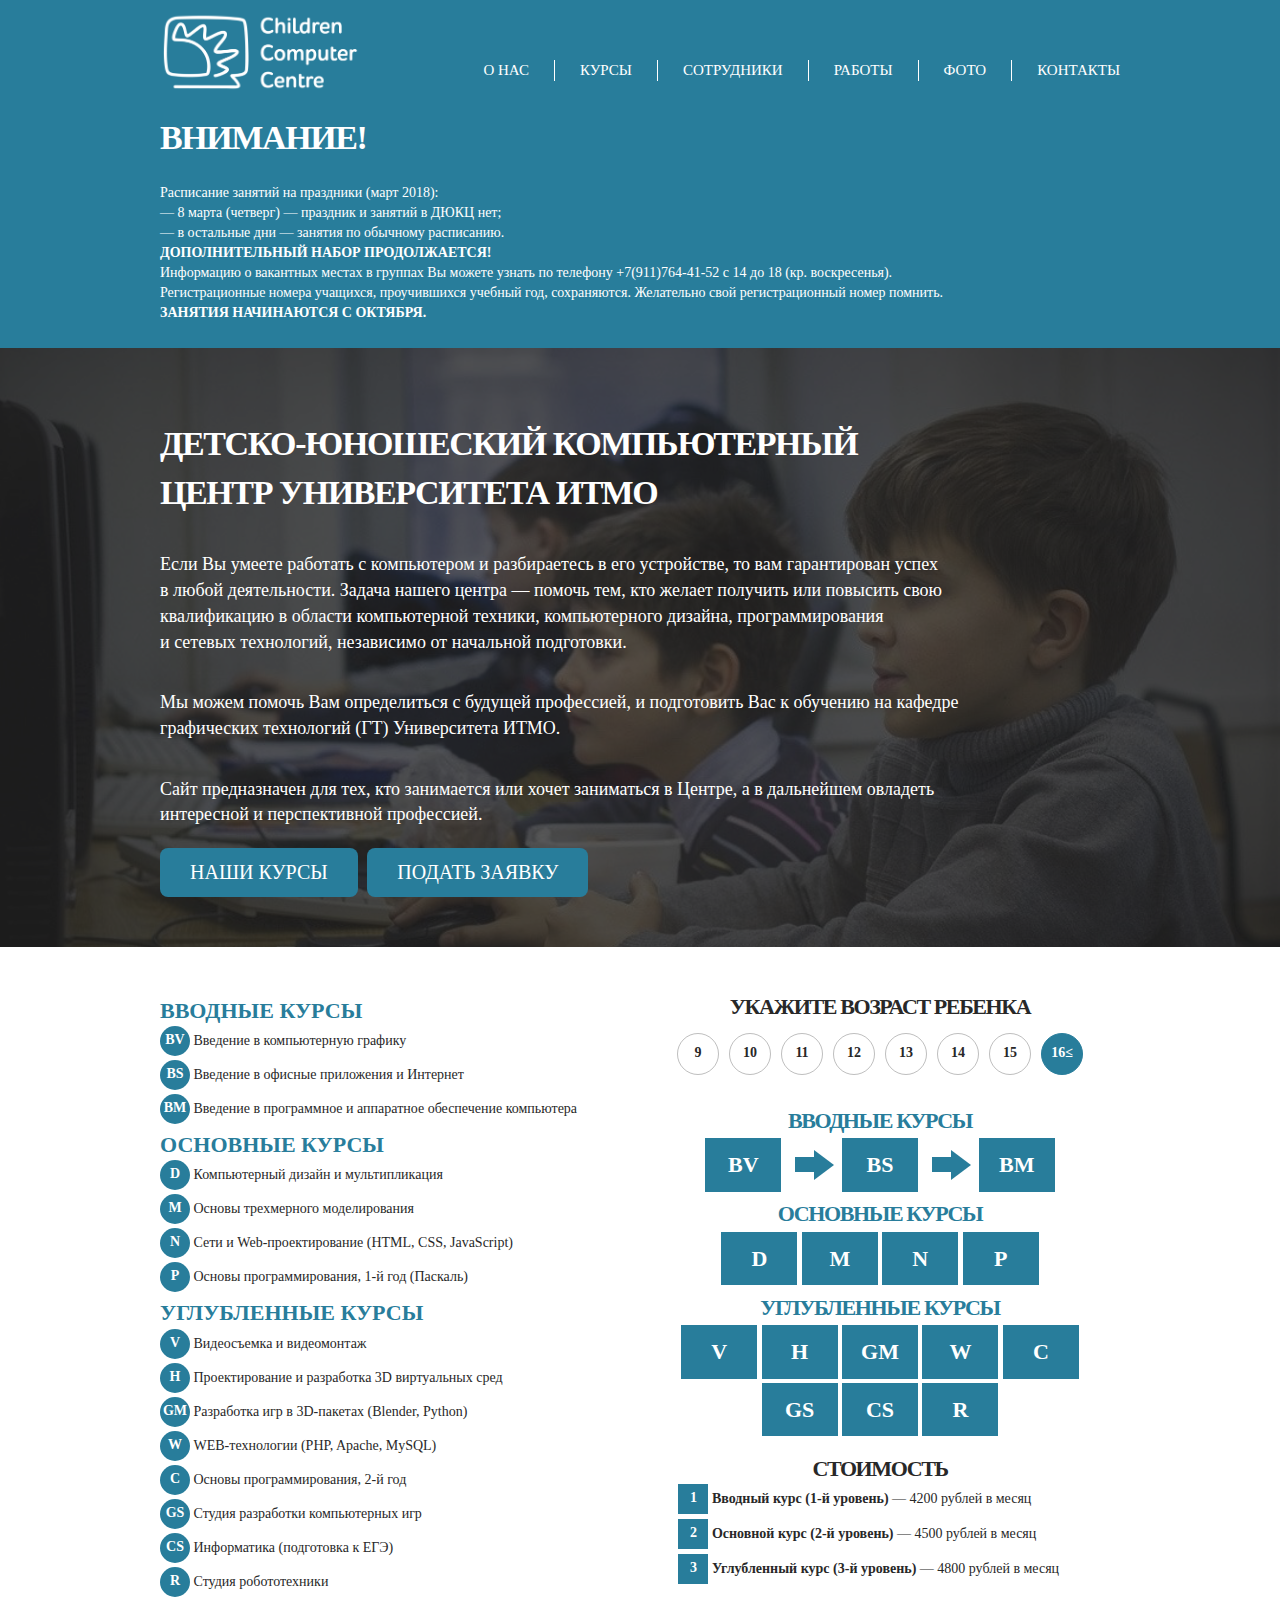
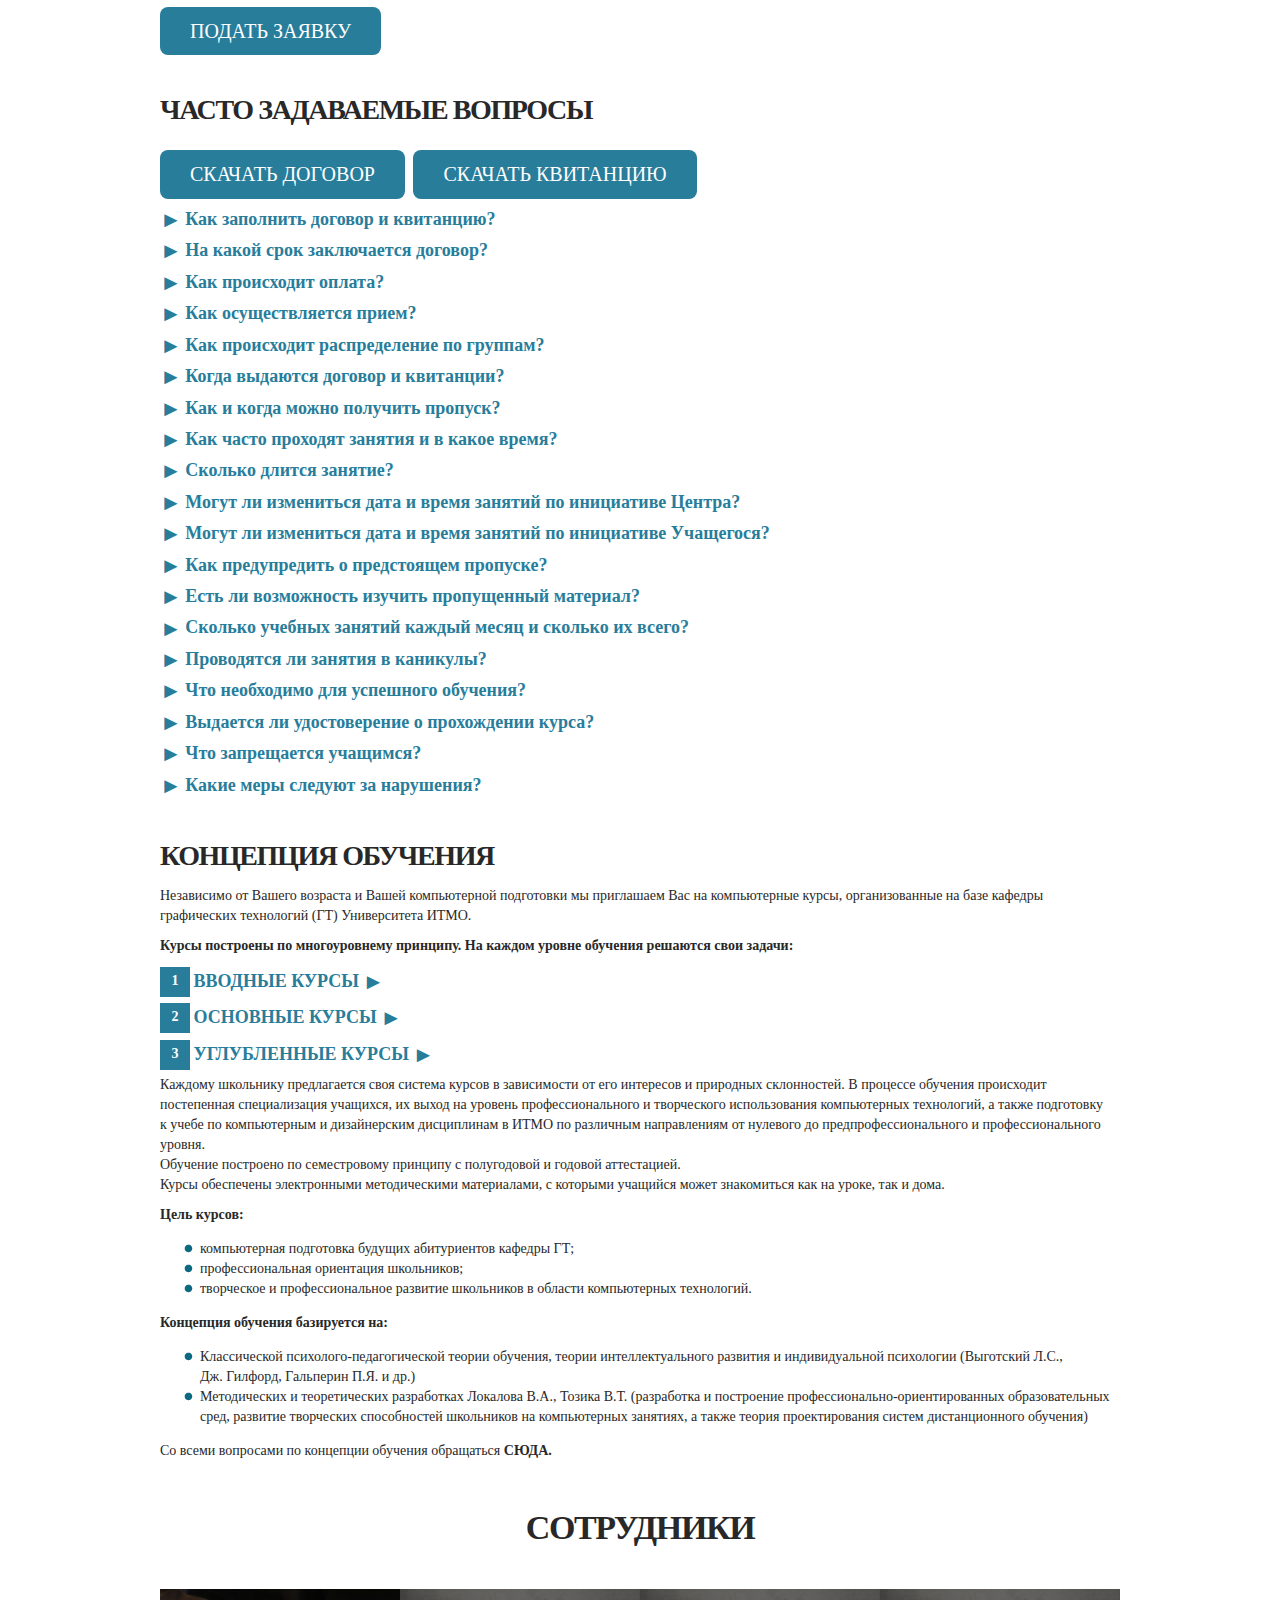
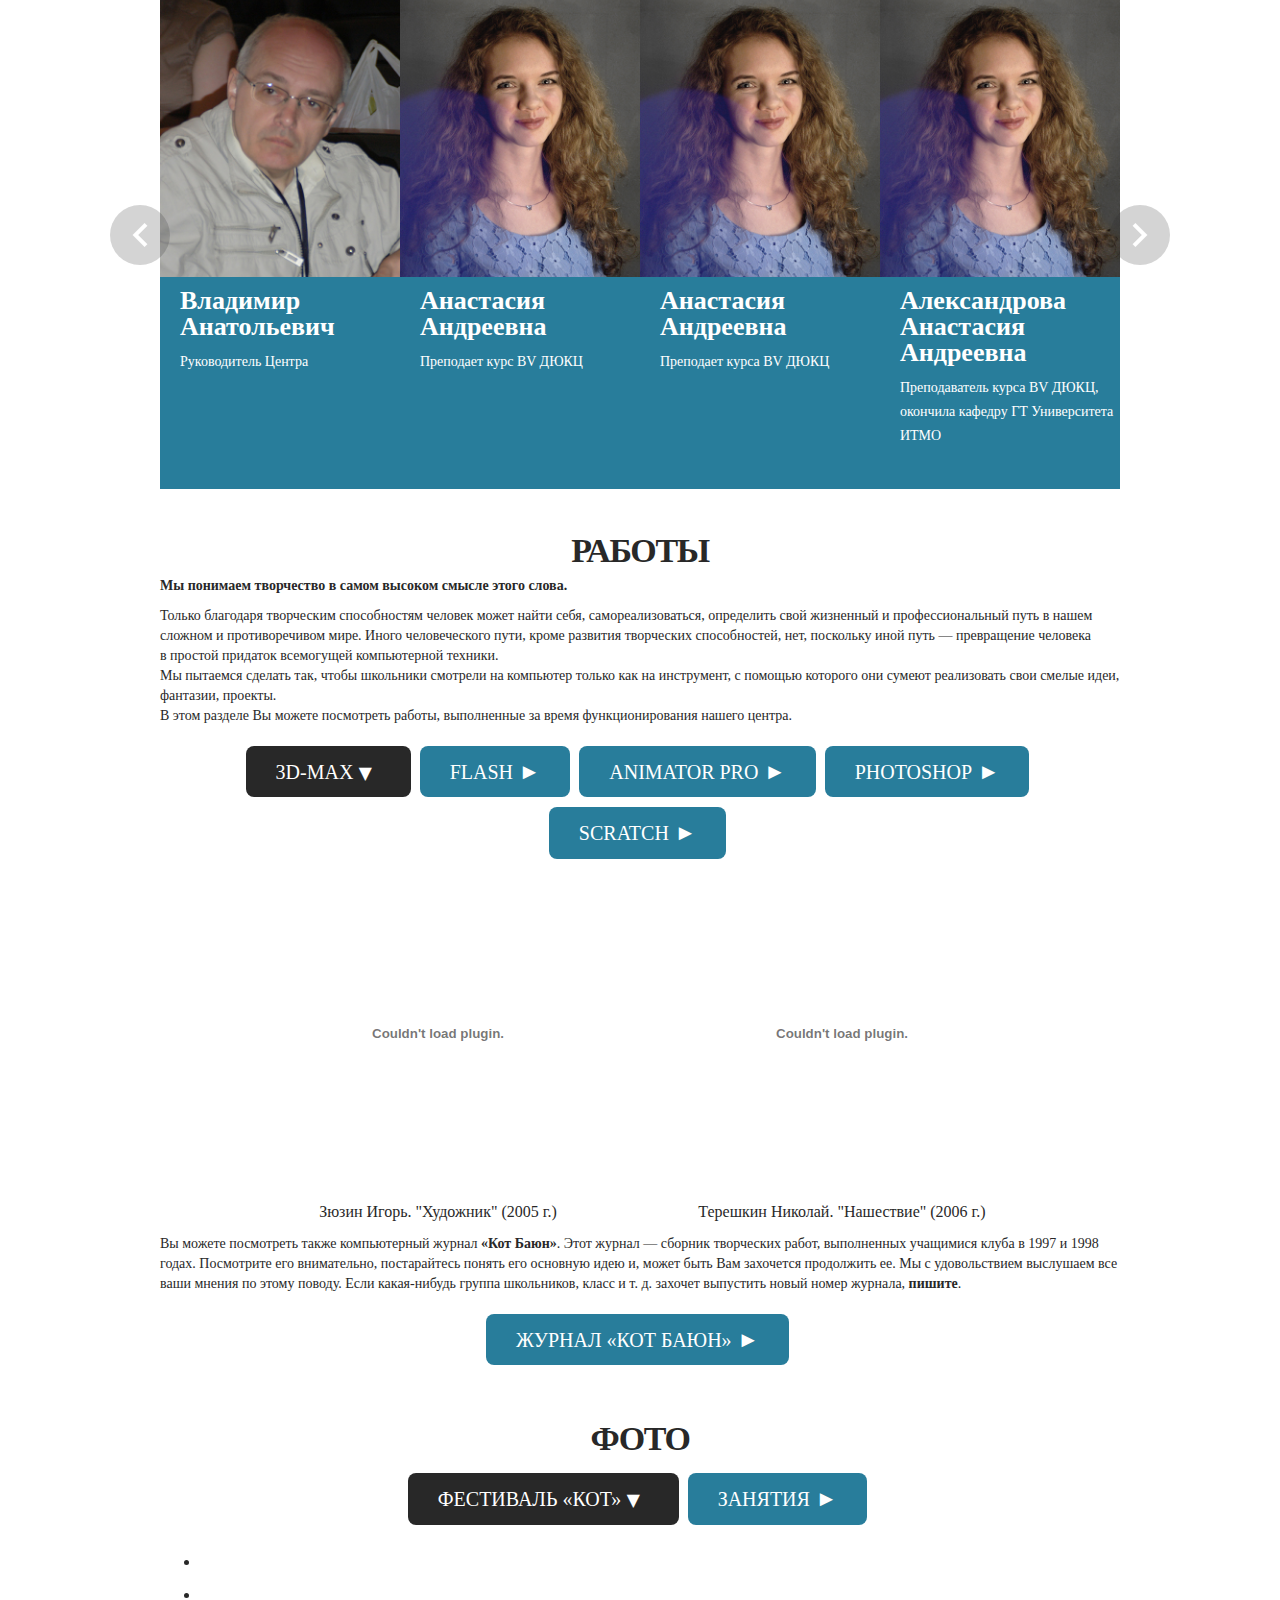
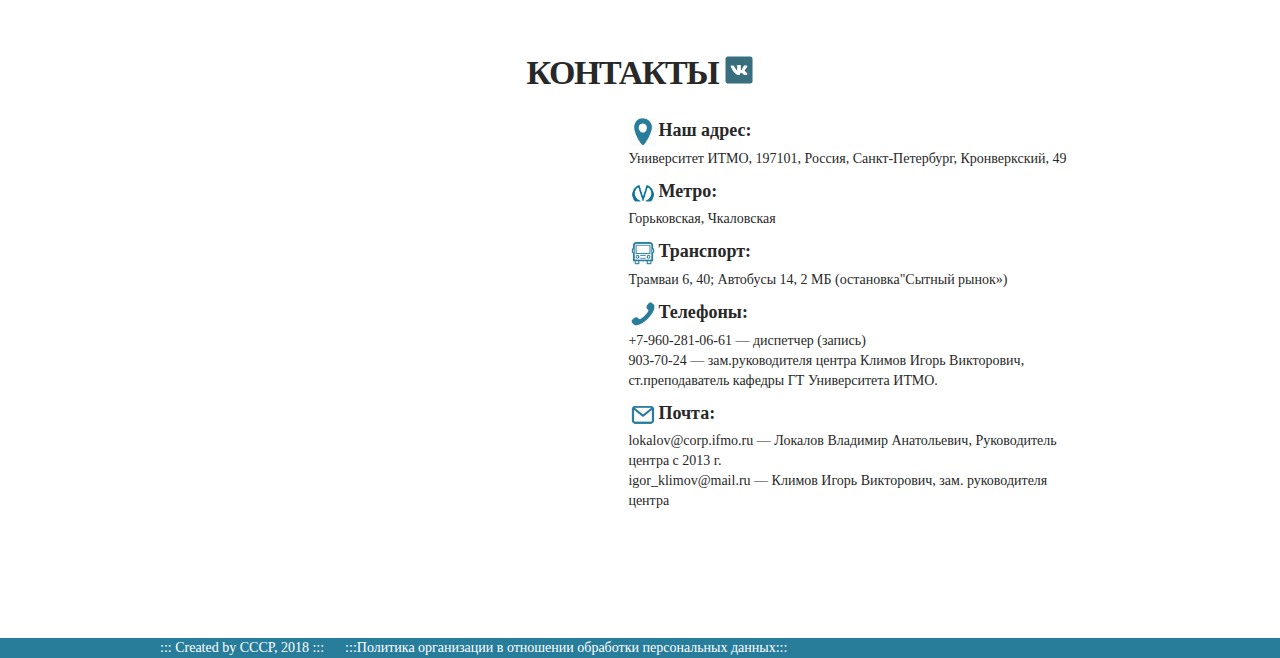
==== commit 1a61ccce: "Commit" ====
--- a/index.html
+++ b/index.html
@@ -1126,32 +1126,26 @@
 							<ul>
 								<li id="img_1">
 									<div class="teacher-item">
-										<img src="css/img/Aleksandrova.jpg" alt=""/>
+										<img src="css/img/Lokalov.jpg" alt=""/>
 										<div class="teacher-text">
-											<p class="teacher-title">Александрова<br>Анастасия Андреевна</p>
-											<p>Преподаватель курса BV ДЮКЦ, 
-											<br>окончила кафедру ГТ Университета ИТМО
-											</p>
+											<p class="teacher-title">Владимир Анатольевич</p>
+											<p>Руководитель Центра</p>
 										</div>
 									</div>
 								</li>
 								<li id="img_2"><div class="teacher-item">
                                 <img src="css/img/Aleksandrova.jpg" alt="">
                                 <div class="teacher-text">
-                                    <p class="teacher-title">Александрова<br>Анастасия Андреевна</p>
-                                    <p>
-                                        Преподаватель курса BV ДЮКЦ, 
-										<br>окончила кафедру ГТ Университета ИТМО
-                                    </p>
+                                    <p class="teacher-title">Анастасия Андреевна</p>
+                                    <p>Преподает курс BV ДЮКЦ</p>
                                 </div>
                             </div></li>
 								<li id="img_3">
 									<div class="teacher-item">
 										<img src="css/img/Aleksandrova.jpg" alt=""/>
 										<div class="teacher-text">
-											<p class="teacher-title">Александрова<br>Анастасия Андреевна</p>
-											<p>Преподаватель курса BV ДЮКЦ, 
-											<br>окончила кафедру ГТ Университета ИТМО
+											<p class="teacher-title">Анастасия Андреевна</p>
+											<p>Преподает курса BV ДЮКЦ
 											</p>
 										</div>
 									</div>
@@ -1502,20 +1496,18 @@
 function setBigImage(foto){
     document.getElementById("bigimg").src = foto.src;}
 
-function Slider(col_view_img){
-            var step=width("#slider_box>ul>li"),
-                slider_box_with=col_view_img*step,
+function Slider(width_li,col_view_img){
+            var step=width_li
                 $col_img=$("#slider_box>ul>li").length,
                 col_main_left=0,
                 max_col_main_left=$col_img*step;
-            $("#slider_box").width(slider_box_with);
             $("#right_nav").click(function(){
                 if(-col_main_left==max_col_main_left-col_view_img*step){
                     col_main_left=0;
                 } else{
                     col_main_left=col_main_left-step;
                 }
-                $("#slider_box>ul").css("margin-left",col_main_left+"px");
+                $("#slider_box>ul").css("margin-left",col_main_left+"%");
             });
             $("#left_nav").click(function(){
                 if(col_main_left==0){
@@ -1523,9 +1515,10 @@
                 } else{
                     col_main_left=col_main_left+step;
                 }
+                $("#slider_box>ul").css("margin-left",col_main_left+"%");
             });
         }
-        $(Slider(4));
+		{$(Slider(50,4));}
 $(function(){ 
 		$(".menu-icon").click(function(){
 		$(".header-menu ul").slideToggle(500);
--- a/css/style.css
+++ b/css/style.css
@@ -521,7 +521,7 @@
 .carousel-inner .teacher-item {
     position: relative;
     width: 25%;
-    height: 500px;
+    height: 450px;
     color: #fff;
     float: left;
     overflow: hidden;
@@ -620,7 +620,7 @@
 #slider_box>ul>li {
     float: left;
     display: block;
-	width: 2.5%;
+	width: 2.5% !important;
 }
 #slider_box>ul {
     overflow: hidden;
@@ -692,6 +692,12 @@
 .border {
 	border: none;
 	  padding-right: 10px;
+  }
+  #slider_box>ul>li {
+	width: 5% !important;
+}
+  .teacher-item {
+	  height: 550px;
   }
   .header-menu {
   margin-top: 50px;
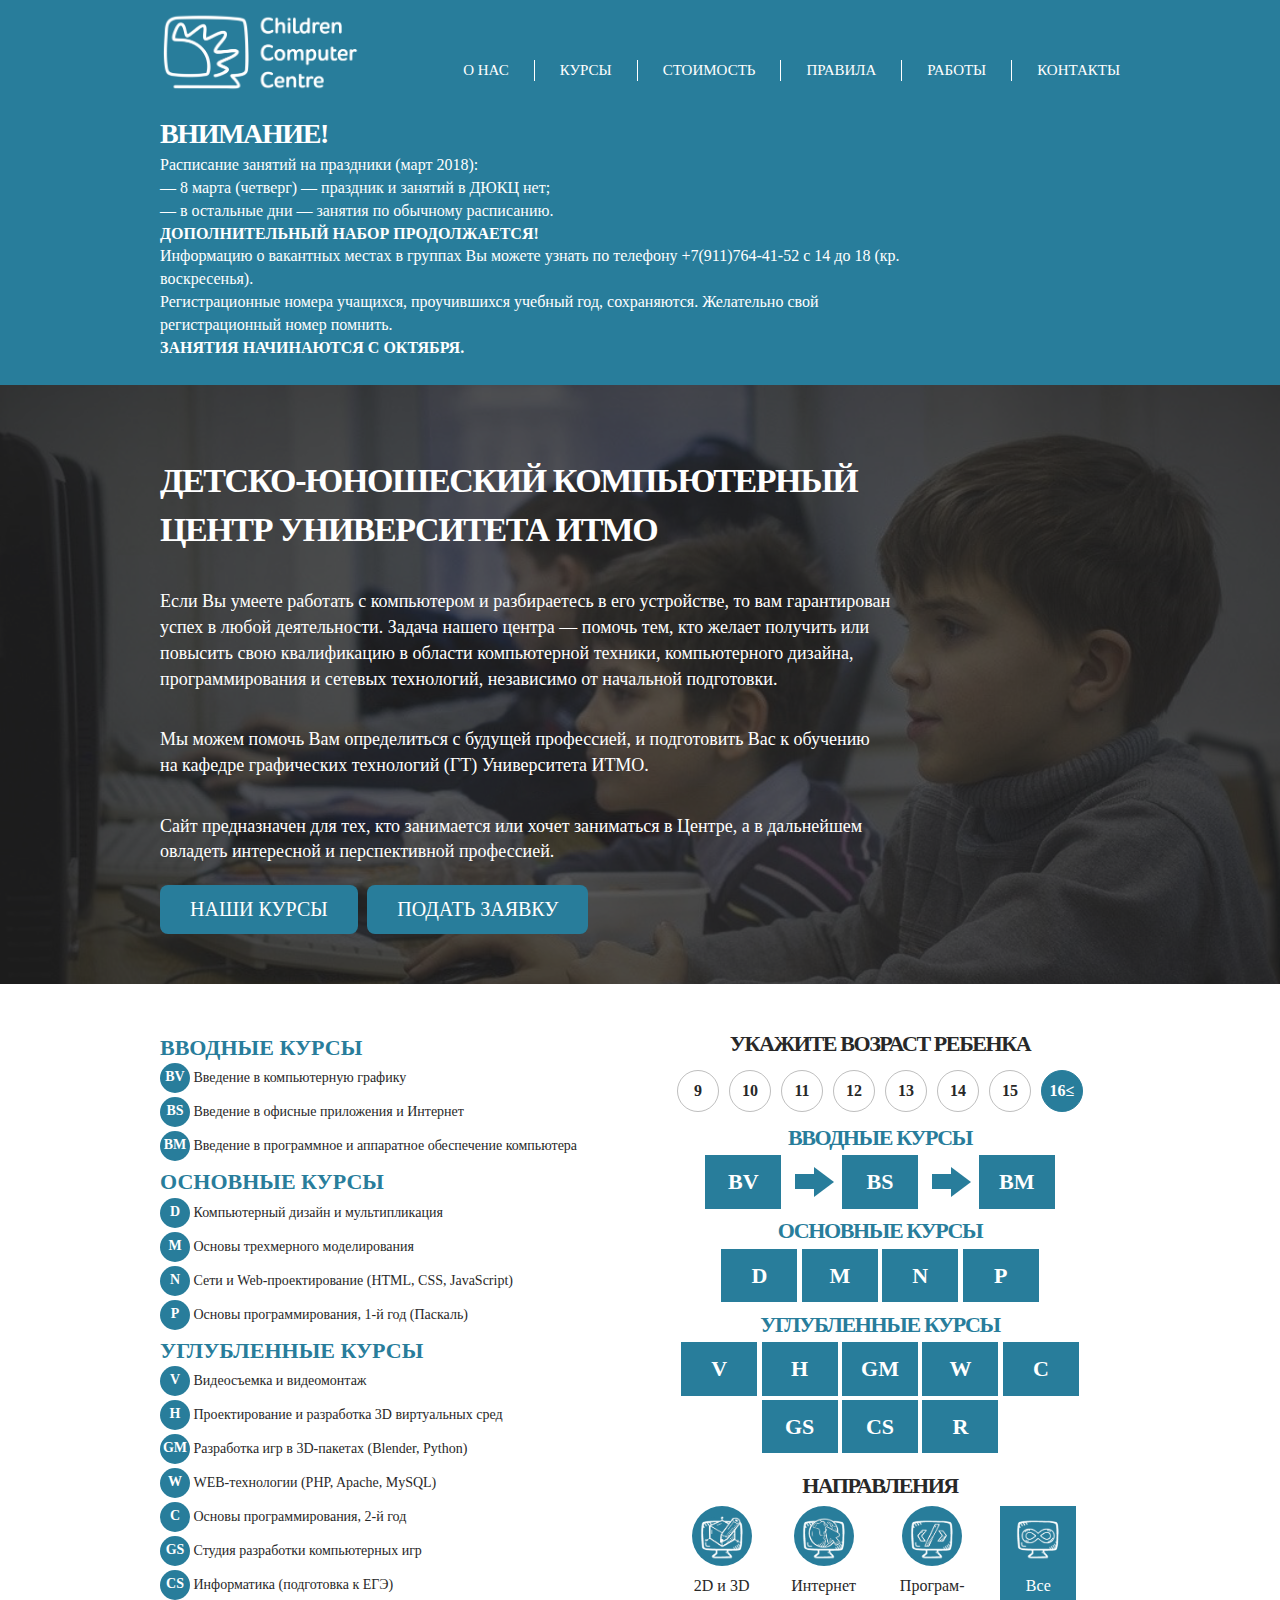
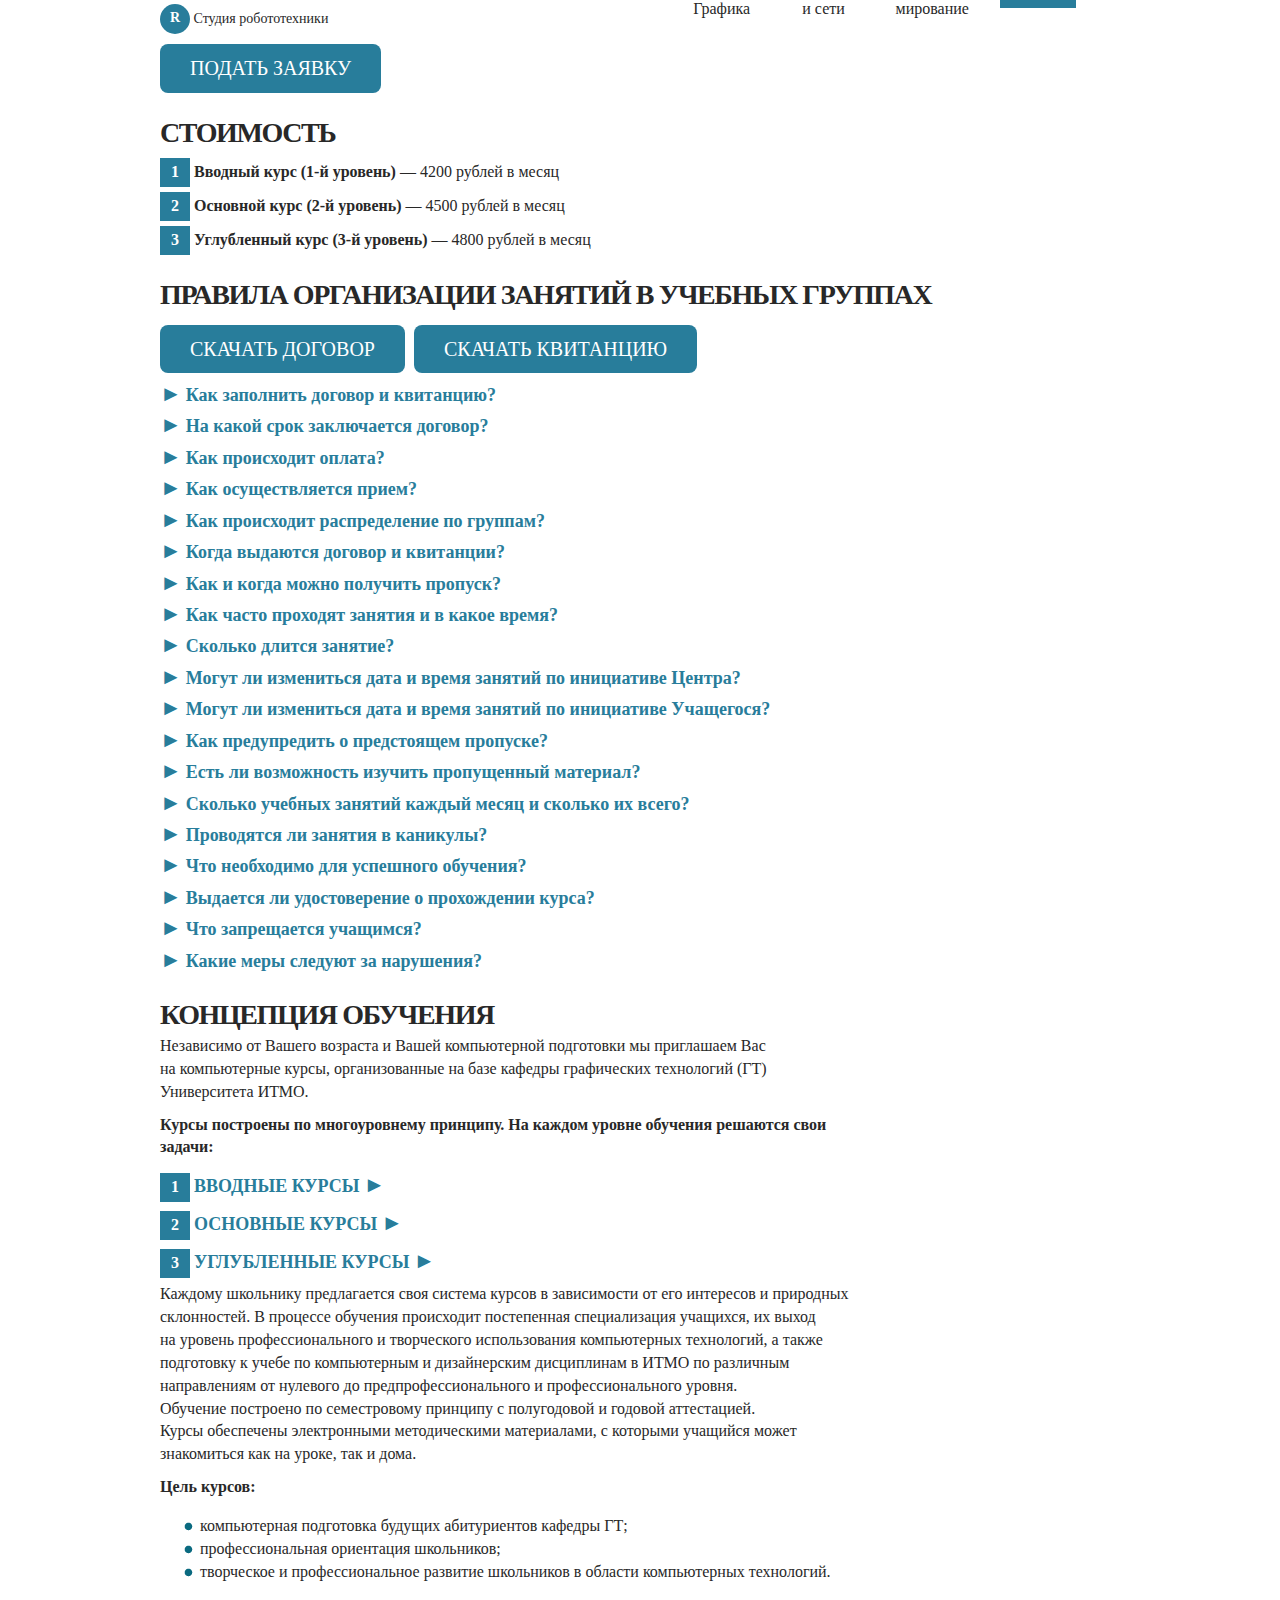
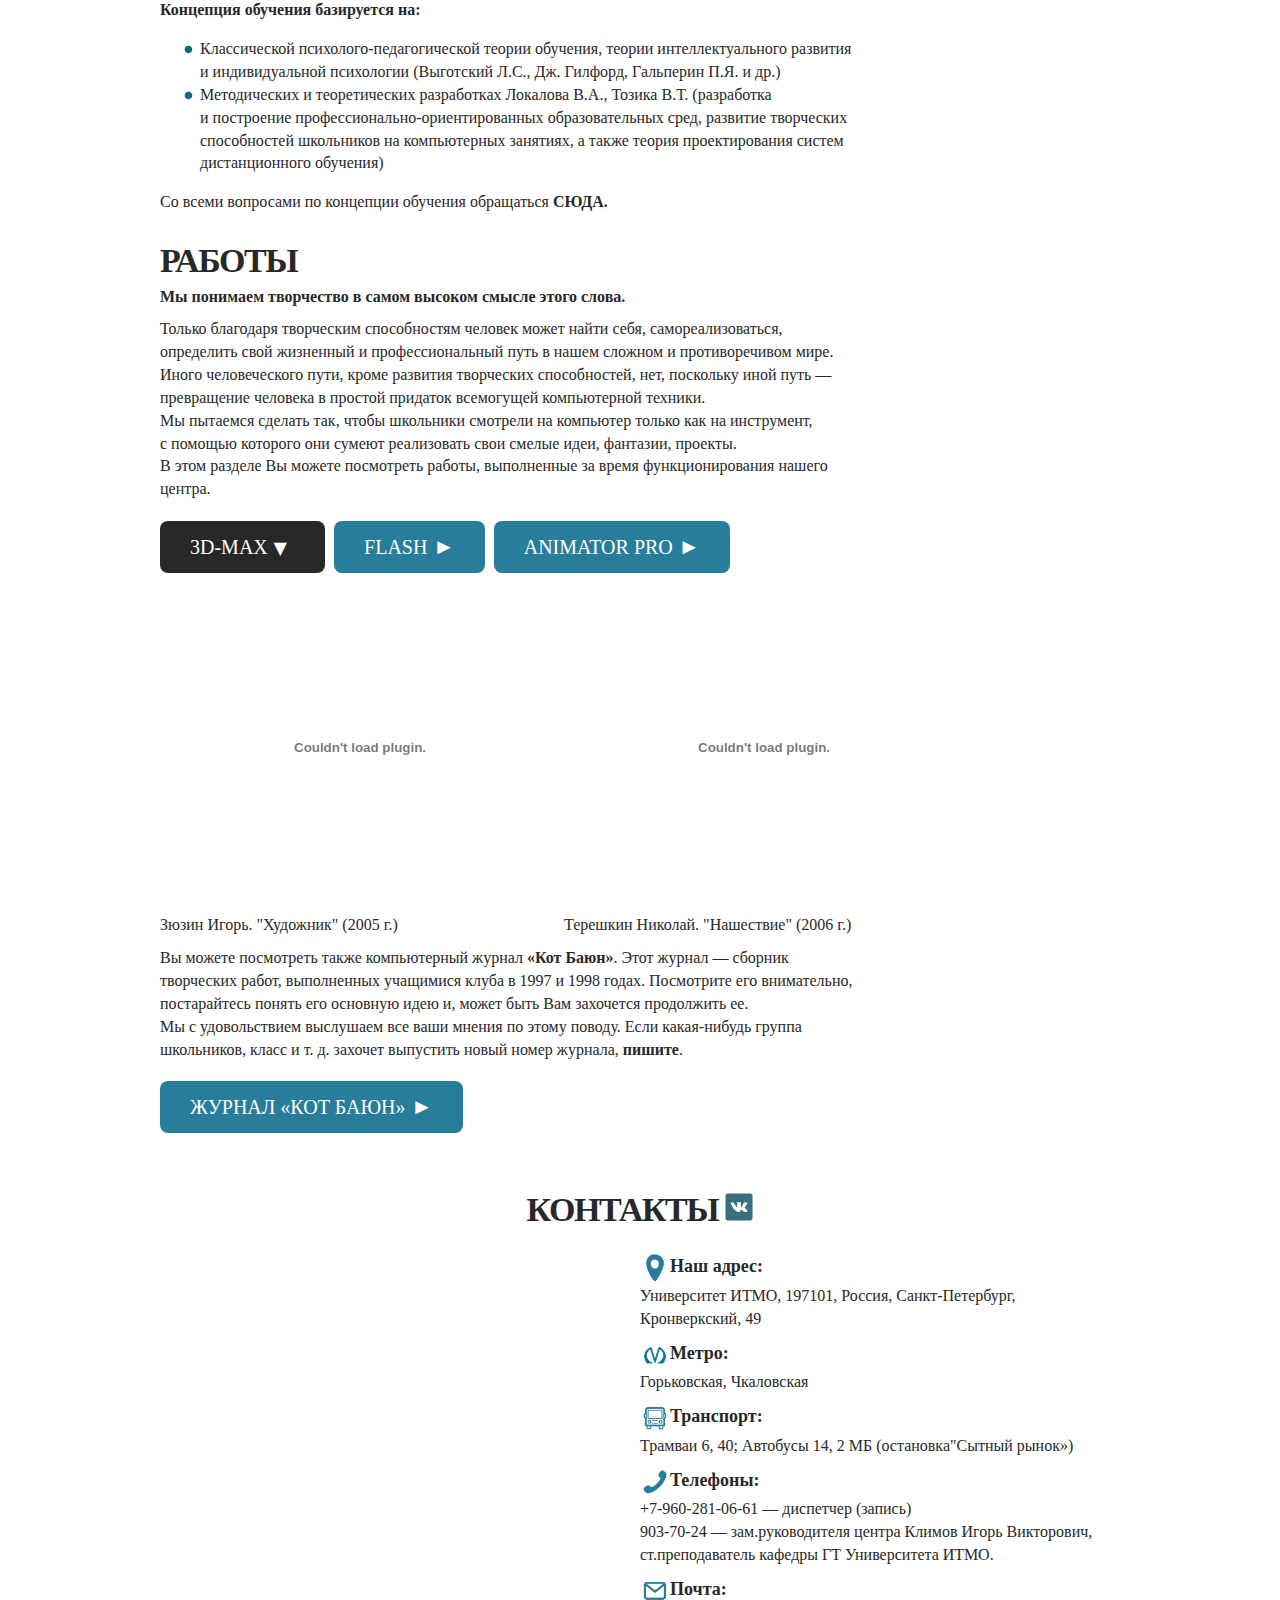
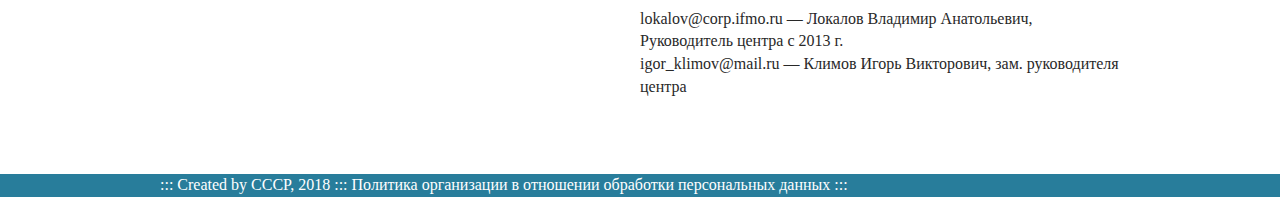
==== commit 31e7eb74: "commit" ====
--- a/index.html
+++ b/index.html
@@ -16,9 +16,9 @@
 				<ul>
 					<li class="border active"><a href="#about">О нас</a></li>
 					<li class="border"><a href="#courses">Курсы</a></li>
-					<li class="border"><a href="#teachers">Сотрудники</a></li>
+					<li class="border"><a href="#prices">Стоимость</a></li>
+					<li class="border"><a href="#questions">Правила</a></li>
 					<li class="border"><a href="#works">Работы</a></li>
-					<li class="border"><a href="#photo">Фото</a></li>
 					<li><a href="#contacts">Контакты</a></li>
 				</ul>
 			</nav>
@@ -28,10 +28,10 @@
 	    <section id="news" class="news">
             <div class="container">
 				<h1>ВНИМАНИЕ!</h1> 
-				<p><br>Расписание занятий на&nbsp;праздники (март 2018):
+				<p>Расписание занятий на&nbsp;праздники (март 2018):
 				<br>&mdash;&nbsp;8&nbsp;марта (четверг)&nbsp;&mdash; праздник и&nbsp;занятий в&nbsp;ДЮКЦ нет;
 				<br>&mdash;&nbsp;в&nbsp;остальные дни&nbsp;&mdash; занятия по&nbsp;обычному расписанию.
-				<br><b>ДОПОЛНИТЕЛЬНЫЙ НАБОР ПРОДОЛЖАЕТСЯ!</b><br>Информацию о&nbsp;вакантных местах в&nbsp;группах Вы&nbsp;можете узнать по&nbsp;телефону <nobr>+7(911)764-41-52</nobr> с&nbsp;14 до&nbsp;18 (кр. воскресенья).
+				<br><b>ДОПОЛНИТЕЛЬНЫЙ НАБОР ПРОДОЛЖАЕТСЯ!</b><br>Информацию о&nbsp;вакантных местах в&nbsp;группах Вы&nbsp;можете узнать по&nbsp;телефону <nobr>+7(911)764-41-52</nobr> с&nbsp;14&nbsp;до&nbsp;18 (кр. воскресенья).
 				<br>Регистрационные номера учащихся, проучившихся учебный год, сохраняются. Желательно свой регистрационный номер помнить.
 				<br><b>ЗАНЯТИЯ НАЧИНАЮТСЯ С&nbsp;ОКТЯБРЯ.</b></p>
             </div>
@@ -120,19 +120,27 @@
 							<p>R</p>
 						</div>
 					</div>
-					<div class="prices screen">
-						<h1>СТОИМОСТЬ</h1>
-						<div class="price">
-							<div class="num">1</div>
-							<p><b>Вводный курс (<nobr>1-й</nobr> уровень)</b>&nbsp;&mdash; 4200 рублей в месяц</p>
-						</div>
-						<div class="price">							
-							<div class="num">2</div>
-							<p><b>Основной курс (<nobr>2-й</nobr> уровень)</b>&nbsp;&mdash; 4500 рублей в месяц</p>
-						</div>
-						<div class="price">
-							<div class="num">3</div>
-							<p><b>Углубленный курс (<nobr>3-й</nobr> уровень)</b>&nbsp;&mdash; 4800 рублей в месяц</p>
+					<div class="sets">
+						<h1>НАПРАВЛЕНИЯ</h1>
+						<div class="set" id="graphic">
+							<div class="png graphic">
+							</div>
+							<p>2D и 3D<br>Графика</p>
+						</div>
+						<div class="set" id="int">
+							<div class="png int">
+							</div>
+							<p>Интернет<br>и сети</p>
+						</div>
+						<div class="set" id="prog">
+							<div class="png prog">
+							</div>
+							<p>Програм-<br>мирование</p>
+						</div>
+						<div class="set blue" id="all">
+							<div class="png all">
+							</div>
+							<p>Все</p>
 						</div>
 					</div>
 				</div>
@@ -143,7 +151,7 @@
 						</a>
 						<div id="l1" style="hide">
 							<a href="BV">
-								<div class="curs first noblue" id="BV1">
+								<div class="curs first noblue" id="BV2">
 									<div class="curst">
 										<p>BV</p>
 									</div>
@@ -186,10 +194,10 @@
 								<p><b>Презентации:</b> MS Power Point</p>
 								<p>Продолжительность курса 96 ак.&nbsp;часов.</p>  
 								<div class="verh">
-									<a href="#BV1">&#9650; НАВЕРХ &#9650;</a>
-								</div>
-							</div>
-							<a href="BS"><div class="curs noblue" id="BS1">
+									<a href="#BV2">&#9650; НАВЕРХ &#9650;</a>
+								</div>
+							</div>
+							<a href="BS"><div class="curs noblue" id="BS2">
 								<div class="curst">
 									<p>BS</p>
 								</div>
@@ -229,11 +237,11 @@
 								<p><b>Работа с графикой:</b> Photoshop.</p>
 								<p>Продолжительность курса 96 ак. часов.</p>
 								<div class="verh">
-									<a href="#BS1">&#9650; НАВЕРХ &#9650;</a>
+									<a href="#BS2">&#9650; НАВЕРХ &#9650;</a>
 								</div>
 							</div>
 							<a href="BM">
-								<div class="curs noblue" id="BM1">
+								<div class="curs noblue" id="BM2">
 									<div class="curst">
 										<p>BM</p>
 									</div>
@@ -283,7 +291,7 @@
 									</ul>
 								<p>Продолжительность курса 96 ак.&nbsp;часов.</p>
 								<div class="verh">
-									<a href="#BM1">&#9650; НАВЕРХ &#9650;</a>
+									<a href="#BM2">&#9650; НАВЕРХ &#9650;</a>
 								</div>
 							</div>
 						</div>
@@ -294,7 +302,7 @@
 						</a>
 						<div id="l2" style="hide">
 							<a href="D">
-								<div class="curs first noblue" id="D1">
+								<div class="curs first noblue" id="D2">
 									<div class="curst">
 										<p>D</p>
 									</div>
@@ -329,11 +337,11 @@
 									</ul>
 								<p>Продолжительность курса 96 часов (один учебный год).</p>
 								<div class="verh">
-									<a href="#D1">&#9650; НАВЕРХ &#9650;</a>
+									<a href="#D2">&#9650; НАВЕРХ &#9650;</a>
 								</div>
 							</div>
 							<a href="M">
-								<div class="curs  noblue" id="M1">
+								<div class="curs  noblue" id="M2">
 									<div class="curst">
 										<p>M</p>
 									</div>
@@ -383,11 +391,11 @@
 									</ul>
 								<p>Продолжительность курса 96 часов (один учебный год).</p>
 								<div class="verh">
-									<a href="#M1">&#9650; НАВЕРХ &#9650;</a>
+									<a href="#M2">&#9650; НАВЕРХ &#9650;</a>
 								</div>
 							</div>
 							<a href="N">
-								<div class="curs  noblue" id="N1">
+								<div class="curs  noblue" id="N2">
 									<div class="curst">
 										<p>N</p>
 									</div>
@@ -426,11 +434,11 @@
 									</ul>
 								<p>Продолжительность курса 96 ак.&nbsp;часов.</p>
 								<div class="verh">
-									<a href="#N1">&#9650; НАВЕРХ &#9650;</a>
+									<a href="#N2">&#9650; НАВЕРХ &#9650;</a>
 								</div>
 							</div>
 							<a href="P">
-								<div class="curs  noblue" id="P1">
+								<div class="curs  noblue" id="P2">
 									<div class="curst">
 										<p>P</p>
 									</div>
@@ -466,7 +474,7 @@
 								<p>Продолжительность первого года обучения 96 ак.&nbsp;часов.</p>
 								<p>Общая продолжительность всего курса 192 часов (два учебный года).</p>
 								<div class="verh">
-									<a href="#P1">&#9650; НАВЕРХ &#9650;</a>
+									<a href="#P2">&#9650; НАВЕРХ &#9650;</a>
 								</div>
 							</div>
 						</div>
@@ -477,7 +485,7 @@
 						</a>
 						<div id="l3" style="hide">
 							<a href="V">
-								<div class="curs first noblue" id="V1">
+								<div class="curs first noblue" id="V2">
 									<div class="curst">
 										<p>V</p>
 									</div>
@@ -511,11 +519,11 @@
 									</ul>	
 								<p>Продолжительность курса 96 часов (один учебный год).</p>
 								<div class="verh">
-									<a href="#V1">&#9650; НАВЕРХ &#9650;</a>
+									<a href="#V2">&#9650; НАВЕРХ &#9650;</a>
 								</div>
 							</div>
 							<a href="H">
-								<div class="curs noblue" id="H1">
+								<div class="curs noblue" id="H2">
 									<div class="curst">
 										<p>H</p>
 									</div>
@@ -561,11 +569,11 @@
 									</ul>
 								<p>Продолжительность курса 96 ак.&nbsp;часов (один учебный год).</p>
 								<div class="verh">
-									<a href="#H1">&#9650; НАВЕРХ &#9650;</a>
+									<a href="#H2">&#9650; НАВЕРХ &#9650;</a>
 								</div>
 							</div>
 							<a href="GM">
-								<div class="curs noblue" id="GM1">
+								<div class="curs noblue" id="GM2">
 									<div class="curst">
 										<p>GM</p>
 									</div>
@@ -600,11 +608,11 @@
 									</ul>
 								<p>Продолжительность курса 96 ак. часов (один учебный год).</p>
 								<div class="verh">
-									<a href="#GM1">&#9650; НАВЕРХ &#9650;</a>
+									<a href="#GM2">&#9650; НАВЕРХ &#9650;</a>
 								</div>
 							</div>
 							<a href="W">
-								<div class="curs noblue" id="W1">
+								<div class="curs noblue" id="W2">
 									<div class="curst">
 										<p>W</p>
 									</div>
@@ -648,11 +656,11 @@
 									</ul>
 								<p>Продолжительность курса 96 ак. часов (один учебный год).</p>
 								<div class="verh">
-									<a href="#W1">&#9650; НАВЕРХ &#9650;</a>
+									<a href="#W2">&#9650; НАВЕРХ &#9650;</a>
 								</div>
 							</div>
 							<a href="C">
-								<div class="curs noblue" id="C1">
+								<div class="curs noblue" id="C2">
 									<div class="curst">
 										<p>C</p>
 									</div>
@@ -681,11 +689,11 @@
 								<p>Продолжительность второго года обучения 96 часов.</p>
 								<p>Общая продолжительность всего курса 192 часов (два учебный года).</p>
 								<div class="verh">
-									<a href="#C1">&#9650; НАВЕРХ &#9650;</a>
+									<a href="#C2">&#9650; НАВЕРХ &#9650;</a>
 								</div>
 							</div>
 							<a href="GS">
-								<div class="curs noblue" id="GS1">
+								<div class="curs noblue" id="GS2">
 									<div class="curst">
 										<p>GS</p>
 									</div>
@@ -723,11 +731,11 @@
 									</ul>	
 								<p>Продолжительность курса 96 часов (один учебный год).</p>
 								<div class="verh">
-									<a href="#GS1">&#9650; НАВЕРХ &#9650;</a>
+									<a href="#GS2">&#9650; НАВЕРХ &#9650;</a>
 								</div>
 							</div>
 							<a href="CS">
-								<div class="curs noblue" id="CS1">
+								<div class="curs noblue" id="CS2">
 									<div class="curst">
 										<p>CS</p>
 									</div>
@@ -735,49 +743,49 @@
 								</div>
 							</a>
 							<div id="CS">
-								<p>Курс предназначен для учащихся выпускных классов средних учебных заведений, желающих подготовиться к единому государственному экзамену по информатике и ИКТ. Занятия проводят эксперты ЕГЭ по информатике и ИКТ - преподаватели Университета ИТМО.</p>
-								<p><b>За время обучения учащиеся получат знания и научатся решать практические задачи по следующим темам:</b></p>
-									<ul>
-										<li>информация и её кодирование:
+								<p>Курс предназначен для учащихся выпускных классов средних учебных заведений, желающих подготовиться к&nbsp;единому государственному экзамену по&nbsp;информатике и&nbsp;ИКТ. Занятия проводят эксперты ЕГЭ по&nbsp;информатике и ИКТ&nbsp;- преподаватели Университета ИТМО.</p>
+								<p><b>За&nbsp;время обучения учащиеся получат знания и&nbsp;научатся решать практические задачи по&nbsp;следующим темам:</b></p>
+									<ul>
+										<li>информация и&nbsp;её кодирование:
 											<ul>
-												<li>системы счисления, алгоритмы перевода чисел из одной системы в другую</li>
+												<li>системы счисления, алгоритмы перевода чисел из&nbsp;одной системы в&nbsp;другую</li>
 												<li>кодирование символов, таблицы кодировок</li>
-												<li>растровая и векторная графика, кодирование графической информации, системы RGB, CMYK, глубина цвета, форматы графических файлов</li>
+												<li>растровая и&nbsp;векторная графика, кодирование графической информации, системы RGB, CMYK, глубина цвета, форматы графических файлов</li>
 											</ul>
 										</li>
-										<li>технологии обработки текстовой, графической и звуковой информации</li>
+										<li>технологии обработки текстовой, графической и&nbsp;звуковой информации</li>
 										<li>основы логики:
 											<ul>
 												<li>логические операции</li>
 												<li>таблицы истинности</li>
 											</ul>
 										</li>
-										<li>программные средства информационных и телекоммуникационных технологий</li>
-										<li>технологии обработки информации в электронных таблицах</li>
-										<li>технология хранения, поиска и сортировки информации в базах данных</li>
+										<li>программные средства информационных и&nbsp;телекоммуникационных технологий</li>
+										<li>технологии обработки информации в&nbsp;электронных таблицах</li>
+										<li>технология хранения, поиска и сортировки информации в&nbsp;базах данных</li>
 										<li>телекоммуникационные технологии</li>
-										<li>моделирование и компьютерный эксперимент</li>
-										<li>алгоритмизация и основы программирования (язык Pascal):
+										<li>моделирование и&nbsp;компьютерный эксперимент</li>
+										<li>алгоритмизация и&nbsp;основы программирования (язык Pascal):
 											<ul>
 												<li>структуры управления: последовательная, ветвление, повтор</li>
 												<li>схемы алгоритмов</li>
 												<li>методика решения логических задач, дерево игры</li>
-												<li>простые и структурированные типы данных, преобразование типов данных</li>
-												<li>простые и составные операторы</li>
-												<li>арифметические и логические операции, операции отношения, приоритет операций</li>
+												<li>простые и&nbsp;структурированные типы данных, преобразование типов данных</li>
+												<li>простые и&nbsp;составные операторы</li>
+												<li>арифметические и&nbsp;логические операции, операции отношения, приоритет операций</li>
 												<li>алгоритмы вычислений, поиска, сортировки</li>
-												<li>подпрограммы, обмен данными с подпрограммой, область видимости типов, переменных, констант</li>
+												<li>подпрограммы, обмен данными с&nbsp;подпрограммой, область видимости типов, переменных, констант</li>
 											</ul>
 										</li>
 									</ul>
 								<p>Продолжительность курса 96 часов (один учебный год).</p>
-								<p>По окончании курса проводится тренировочный экзамен по заданиям ЕГЭ по информатике предыдущего года. Автор: эксперт ЕГЭ Климов И. В.</p>
+								<p>По окончании курса проводится тренировочный экзамен по&nbsp;заданиям ЕГЭ по&nbsp;информатике предыдущего года. Автор: эксперт ЕГЭ Климов&nbsp;И.&nbsp;В.</p>
 								<div class="verh">
-									<a href="#CS1">&#9650; НАВЕРХ &#9650;</a>
+									<a href="#CS2">&#9650; НАВЕРХ &#9650;</a>
 								</div>
 							</div>
 							<a href="R">
-								<div class="curs noblue" id="R1">
+								<div class="curs noblue" id="R2">
 									<div class="curst">
 										<p>R</p>
 									</div>
@@ -785,26 +793,26 @@
 								</div>
 							</a>
 							<div id="R">
-								<p><b>Курсы предназначены для школьников с 12 лет, знакомых с программным и аппаратным обеспечением компьютера (на уровне удовлетворительной подготови по курсу BM), которые желают познакомиться с технологиями проектирования, изготовления и программирования роботов, в том числе , изучить:</b></p>
+								<p><b>Курсы предназначены для школьников с&nbsp;12 лет, знакомых с&nbsp;программным и&nbsp;аппаратным обеспечением компьютера (на&nbsp;уровне удовлетворительной подготови по&nbsp;курсу BM), которые желают познакомиться с&nbsp;технологиями проектирования, изготовления и&nbsp;программирования роботов, в&nbsp;том числе, изучить:</b></p>
 									<ul>
 										<li>этапы разработки роботов</li>
-										<li>базовые элементы, обеспечивающие функциональность роботов, схемы их взаимодействия</li>
+										<li>базовые элементы, обеспечивающие функциональность роботов, схемы их&nbsp;взаимодействия</li>
 										<li>компьютерные технологии изготовления конструктивов</li>
 										<li>элементы программирования робототехнических устройств</li>
-										<li>требования к роботам, участвующим в соревнованиях и правила организации этих соревнований</li>
+										<li>требования к&nbsp;роботам, участвующим в&nbsp;соревнованиях и&nbsp;правила организации этих соревнований</li>
 									</ul>
 								<p><b>Учащиеся научатся:</b></p>
 									<ul>
-										<li>Проектировать роботов для соревнований (робот-жук, робот-самоход, гексапод)</li>
-										<li>Моделировать конструктивы, изготавливаемые с помощью 3D печати</li>
+										<li>Проектировать роботов для&nbsp;соревнований (робот-жук, робот-самоход, гексапод)</li>
+										<li>Моделировать конструктивы, изготавливаемые с&nbsp;помощью 3D печати</li>
 										<li>Осуществлять сборку робототехнических устройств, осознанно реализовывать схемотехнические решения</li>
-										<li>Писать программы управления робототехническими устройствами на базе микроконтроллера Arduino</li>
-									</ul>
-								<p>В течение всего курса учащиеся будут приобретать навыки эффективного проектирования конструктивных решений роботехнических устройств, а также решать задачи оптимального управления роботами.</p>
+										<li>Писать программы управления робототехническими устройствами на&nbsp;базе микроконтроллера Arduino</li>
+									</ul>
+								<p>В&nbsp;течение всего курса учащиеся будут приобретать навыки эффективного проектирования конструктивных решений роботехнических устройств, а&nbsp;также решать задачи оптимального управления роботами.</p>
 								<p><b>Аппаратные средства, планируемые для изучения:</b></p>
 									<ul>
 										<li>Микроконтроллеры типа Arduino</li>
-										<li>Электронные элементы и компоненты, необходимые для реализации схемотехнических решений роботов (резистивные датчики, датчики расстояния, моторы, сервоприводы и т.д)</li>
+										<li>Электронные элементы и компоненты, необходимые для реализации схемотехнических решений роботов (резистивные датчики, датчики расстояния, моторы, сервоприводы и&nbsp;т.д)</li>
 										<li>3D-принтеры</li>
 									</ul>
 								<p><b>Программные средства и программы, планируемые для изучения:</b></p>
@@ -813,245 +821,254 @@
 										<li>IDE Arduino</li>
 										<li>SolidWorks (создание конструктивов)</li>
 									</ul>
-								<p>Продолжительность курса 96 ак. часов.</p>
+								<p>Продолжительность курса 96 ак.&nbsp;часов.</p>
 								<div class="verh">
-									<a href="#R1">&#9650; НАВЕРХ &#9650;</a>
+									<a href="#R2">&#9650; НАВЕРХ &#9650;</a>
 								</div>
 							</div>
 						</div>
 					</div>
 					<a href="" class="default-button">Подать заявку</a>
 				</div>
-				<div class="prices mobil">
+			</div>
+		</section>		
+		<section id="prices"> 
+            <div class="container">
+				<div class="prices">
 						<h1>СТОИМОСТЬ</h1>
 						<div class="price">
 							<div class="num">1</div>
-							<p><b>Вводный курс (<nobr>1-й</nobr> уровень)</b>&nbsp;&mdash; 4200 рублей в месяц</p>
+							<p><b>Вводный курс (<nobr>1-й</nobr> уровень)</b>&nbsp;&mdash; 4200 рублей в&nbsp;месяц</p>
 						</div>
 						<div class="price">							
 							<div class="num">2</div>
-							<p><b>Основной курс (<nobr>2-й</nobr> уровень)</b>&nbsp;&mdash; 4500 рублей в месяц</p>
+							<p><b>Основной курс (<nobr>2-й</nobr> уровень)</b>&nbsp;&mdash; 4500 рублей в&nbsp;месяц</p>
 						</div>
 						<div class="price">
 							<div class="num">3</div>
-							<p><b>Углубленный курс (<nobr>3-й</nobr> уровень)</b>&nbsp;&mdash; 4800 рублей в месяц</p>
-						</div>
-					</div>
+							<p><b>Углубленный курс (<nobr>3-й</nobr> уровень)</b>&nbsp;&mdash; 4800 рублей в&nbsp;месяц</p>
+						</div>
+				</div>
 			</div>
-		    <div class="container questions">
-                <h1>ЧАСТО ЗАДАВАЕМЫЕ ВОПРОСЫ</h1>
-					<a href="info/dog2017.doc" class="default-button">Скачать договор</a>
-					<a href="info/kvit2017.doc" class="default-button">Скачать квитанцию</a>
-					<div class="to">
-							<div class="q0" href="q0">
-								<p class="tri"  id="tri0"> &#9658; </p>
-								<p class="question">Как заполнить договор и квитанцию?</p>
-							</div>
-							<div id="q0">
-								<p><a href="info/instr_dog2017.htm" target="_blank"><b>Инструкция по заполнению договора</b></a>
-								<br><a href="info/instr_kvit2017.htm" target="_blank"><b>Инструкция по заполнению и оплате квитанции</b></a>
-								<br>По всем орг.вопросам (заполнение договора, квитанции; оплата и т.п.) обращайтесь по тел: 903-70-24 - Климов Игорь Викторович</p>
-							</div>
-					</div>
-					<div class="view-source">
-							<a class="q1" href="q1">
-								<p class="tri"  id="tri1"> &#9658; </p>
-								<p class="question">На&nbsp;какой срок заключается договор?</p>
+		</section>
+		<section  id="questions">
+		    <div class="container">
+				<div class="questions">
+					<h1>ПРАВИЛА ОРГАНИЗАЦИИ ЗАНЯТИЙ В УЧЕБНЫХ ГРУППАХ</h1>
+						<a href="info/dog2017.doc" class="default-button">Скачать договор</a>
+						<a href="info/kvit2017.doc" class="default-button">Скачать квитанцию</a>
+						<div class="to">
+								<div class="q0" href="q0">
+									<p class="tri"  id="tri0"> &#9658; </p>
+									<p class="question">Как заполнить договор и&nbsp;квитанцию?</p>
+								</div>
+								<div id="q0">
+									<p><a href="info/instr_dog2017.htm" target="_blank"><b>Инструкция по&nbsp;заполнению договора</b></a>
+									<br><a href="info/instr_kvit2017.htm" target="_blank"><b>Инструкция по заполнению и&nbsp;оплате квитанции</b></a>
+									<br>По всем орг.вопросам (заполнение договора, квитанции; оплата и т.п.) обращайтесь по&nbsp;тел: <nobr>903-70-24</nobr> - Климов Игорь Викторович</p>
+								</div>
+						</div>
+						<div class="view-source">
+								<a class="q1" href="q1">
+									<p class="tri"  id="tri1"> &#9658; </p>
+									<p class="question">На&nbsp;какой срок заключается договор?</p>
+								</a>
+								<div id="q1">
+									<p>Договор заключается на&nbsp;весь курс&nbsp;&mdash; 8&nbsp;месяцев обучения (32 занятия).</p>
+								</div>
+						</div>
+						<div class="view-source">
+								<a class="q2" href="q2">
+									<p class="tri"  id="tri2"> &#9658; </p>
+									<p class="question">Как происходит оплата?</p>
+								</a>
+								<div id="q2" style="hide">
+									<p>Оплата за&nbsp;занятия осуществляется по&nbsp;квитанциям, которые учащийся должен заблаговременно взять у&nbsp;преподавателя либо распечатать электронный вариант.
+									Оплата вносится ежемесячно равными долями (не&nbsp;позднее <nobr>5-го</nobr> числа текущего месяца) и&nbsp;не&nbsp;зависит от&nbsp;числа занятий в&nbsp;конкретном месяце.
+									Квитанции оплачиваются в&nbsp;отделениях банка, обслуживающего курсы. В&nbsp;случае оплаты через другой банк (<nobr>в т. ч.</nobr> СБЕРБАНК), банк принимающий деньги, может удержать процент за&nbsp;перевод.
+									Оплаченная квитанция за&nbsp;занятия в&nbsp;текущем месяце приносится не&nbsp;позднее первого занятия оплачиваемого месяца. Допускается предоплата нескольких месяцев.</p>
+								</div>
+						</div>					
+						<div class="view-source">
+							<a class="q3" href="q3">
+								<p class="tri"  id="tri3"> &#9658; </p>
+								<p class="question">Как осуществляется прием?</p>
 							</a>
-							<div id="q1">
-								<p>Договор заключается на&nbsp;весь курс&nbsp;&mdash; 8&nbsp;месяцев обучения (32 занятия).</p>
-							</div>
-					</div>
-					<div class="view-source">
-							<a class="q2" href="q2">
-								<p class="tri"  id="tri2"> &#9658; </p>
-								<p class="question">Как происходит оплата?</p>
-							</a>
-							<div id="q2" style="hide">
-								<p>Оплата за&nbsp;занятия осуществляется по&nbsp;квитанциям, которые учащийся должен заблаговременно взять у&nbsp;преподавателя либо распечатать электронный вариант.
-								Оплата вносится ежемесячно равными долями (не&nbsp;позднее <nobr>5-го</nobr> числа текущего месяца) и&nbsp;не&nbsp;зависит от&nbsp;числа занятий в&nbsp;конкретном месяце.
-								Квитанции оплачиваются в&nbsp;отделениях банка, обслуживающего курсы. В&nbsp;случае оплаты через другой банк (<nobr>в т. ч.</nobr> СБЕРБАНК), банк принимающий деньги, может удержать процент за&nbsp;перевод.
-								Оплаченная квитанция за&nbsp;занятия в&nbsp;текущем месяце приносится не&nbsp;позднее первого занятия оплачиваемого месяца. Допускается предоплата нескольких месяцев.</p>
-							</div>
-					</div>					
-					<div class="view-source">
-						<a class="q3" href="q3">
-							<p class="tri"  id="tri3"> &#9658; </p>
-							<p class="question">Как осуществляется прием?</p>
-						</a>
-						<div id="q3" style="hide">
-							<p>Прием Учащегося в&nbsp;ту&nbsp;или иную группу осуществляется на&nbsp;основе его личного желания и&nbsp;уровня его 
-							предварительной подготовки. Учащийся подает предварительную электронную заявку (онлайн). Регистрирующийся впервые учащийся 
-							получает регистрационный номер, который сохраняется за&nbsp;ним при условии прохождения полного курса и&nbsp;теряется, 
-							если учащийся не&nbsp;был зачислен в&nbsp;группу или прекратил обучение до&nbsp;окончания курса. Затем по&nbsp;результатам 
-							очного (на&nbsp;орг. собрании) или дистанционного собеседования с&nbsp;учащимся или заказчиком определяется направление 
-							обучения (курс). После этого Учащийся удобным для него образом заполняет анкету бумажную (на&nbsp;орг. собрании) или 
-							высылает заполненную анкету по&nbsp;почте.</p>
-						</div>
-					</div>
-					<div class="view-source">
-							<a class="q4" href="q4">
-								<p class="tri"  id="tri4"> &#9658; </p>
-								<p class="question">Как происходит распределение по&nbsp;группам?</p>
-							</a>
-							<div id="q4" style="hide">
-								<p>После сбора и&nbsp;обработки заявок на&nbsp;обучение и&nbsp;пожеланий учащихся происходит распределение учащихся по&nbsp;группам 
-								(как правило, в&nbsp;конце сентября) , при этом с&nbsp;ними согласовываются дни и&nbsp;время занятий с&nbsp;учетом возможностей центра. 
-								Зачисление в&nbsp;конкретную группу происходит только после одобрения этой группы заказчиком или учащимся. Зачисление в&nbsp;группы ведется 
-								строго в&nbsp;порядке возрастания регистрационных номеров.</p>
-							</div>
-					</div>
-					<div class="view-source">
-							<a class="q5" href="q5">
-								<p class="tri"  id="tri5"> &#9658; </p>
-								<p class="question">Когда выдаются договор и квитанции?</p>
-							</a>
-							<div id="q5" style="hide">
-								<p>На&nbsp;первом занятии (как правило первая или вторая неделя октября) учащимся выдается договор и&nbsp;квитанция об&nbsp;оплате. 
-								Договор заключается с&nbsp;Частным лицом, заказывающим образовательные услуги.</p>
-							</div>
-					</div>
-					<div class="view-source">
-							<a class="q6" href="q6">
-								<p class="tri"  id="tri6"> &#9658; </p>
-								<p class="question">Как и когда можно получить пропуск?</p>
-							</a>
-							<div id="q6" style="hide">
-								<p>Пропуск выдается только после подписания договора и&nbsp;предоплаты первого месяца занятий. Для оформления пропуска необходима фотография. 
-								Вид фотографии сообщается при собеседовании с&nbsp;учащимся.</p>
-							</div>
-					</div>
-					<div class="view-source">
-							<a class="q7" href="q7">
-								<p class="tri"  id="tri7"> &#9658; </p>
-								<p class="question">Как часто проходят занятия и&nbsp;в&nbsp;какое время?</p>
-							</a>
-							<div id="q7" style="hide">
-								<p>Учащийся посещает занятия один раз в&nbsp;неделю. Время начала занятий устанавливается по&nbsp;согласованному с&nbsp;учащимися расписанию. 
-								Обычно это 15&ndash;45 или 16&ndash;15&nbsp;&mdash; для дневных групп и&nbsp;18&ndash;45&nbsp;&mdash; для вечерних. По&nbsp;согласованию 
-								с&nbsp;группой допускается разовое или постоянное смещение указанного времени. Дни занятий определяются расписанием учебной группы.</p>
-							</div>
-					</div>
-					<div class="view-source">
-							<a class="q8" href="q8">
-								<p class="tri"  id="tri8"> &#9658; </p>
-								<p class="question">Сколько длится занятие?</p>
-							</a>
-							<div id="q8" style="hide">
-								<p>Продолжительность занятий 3 академических часа (40&nbsp;мин) с&nbsp;перерывом (примерно 15&nbsp;минут). Один раз в&nbsp;неделю.</p>
-							</div>
-					</div>
-					<div class="view-source">
-							<a class="q9" href="q9">
-								<p class="tri"  id="tri9"> &#9658; </p>
-								<p class="question">Могут ли измениться дата и время занятий по инициативе Центра?</p>
-							</a>
-							<div id="q9" style="hide">
-								<p>Изменение дня и&nbsp;времени занятий по&nbsp;инициативе Центра происходит только по&nbsp;согласованию со&nbsp;всеми учащимися группы, при этом 
-								гарантируется продолжение обучения. Возможен разовый перенос занятий, связанный с&nbsp;особенностями работы Центра в&nbsp;праздничные дни. 
-								Если учащегося не&nbsp;устраивает день и&nbsp;время разового переноса, то&nbsp;ему предоставляется возможность изучить материал пропущенного 
-								занятия в&nbsp;факультативной, заочной, дистанционной или иной форме. Аналогичный подход распространяется на&nbsp;случаи непредвиденной отмены 
-								занятий при <nobr>форс-мажорных</nobr> обстоятельствах, таких как стихийные бедствия, неожиданные технические неисправности различного рода, и&nbsp;пр.</p>
-							</div>
-					</div>
-					<div class="view-source">
-							<a class="q10" href="q10">
-								<p class="tri"  id="tri10"> &#9658; </p>
-								<p class="question">Могут ли измениться дата и время занятий по инициативе Учащегося?</p>
-							</a>
-							<div id="q10" style="hide">
-								<p>При изменении дня занятий по&nbsp;инициативе Учащегося ему предлагаются вакантные места в&nbsp;других группах, при условии их&nbsp;наличия.</p>
-							</div>
-					</div>					
-					<div class="view-source">
-							<a class="q11" href="q11">
-								<p class="tri"  id="tri11"> ► </p>
-								<p class="question">Как предупредить о&nbsp;предстоящем пропуске?</p>
-							</a>
-							<div id="q11" style="hide">
-								<p>В&nbsp;случае пропуска занятий Учащимся Частное лицо, заказывающее образовательные услуги, должно сообщить Центру о&nbsp;причине пропуска 
-								в&nbsp;<nobr>7-дневный</nobr> срок. Отсутствие указанного сообщения может интерпретироваться как расторжение Договора по&nbsp;инициативе Частного лица.</p>
-							</div>
-					</div>	
-					<div class="view-source">
-							<a class="q12" href="q12">
-								<p class="tri"  id="tri12"> &#9658; </p>
-								<p class="question">Есть ли возможность изучить пропущенный материал?</p>
-							</a>
-							<div id="q12" style="hide">
-								<p>В&nbsp;случае пропуска занятий по&nbsp;уважительной причине Учащемуся предоставляется возможность изучить материал пропущенного занятия в&nbsp;факультативной, 
-								заочной, дистанционной, или иной форме. Чтобы получить указанную компенсацию, Учащийся должен предъявить преподавателю документ, подтверждающий уважительную причину пропуска.</p>
-							</div>
-					</div>	
-					<div class="view-source">
-							<a class="q13" href="q13">
-								<p class="tri"  id="tri13"> &#9658; </p>
-								<p class="question">Сколько учебных занятий каждый месяц и сколько их всего?</p>
-							</a>
-							<div id="q13" style="hide">
-								<p>В&nbsp;зависимости от&nbsp;количества учебных дней в&nbsp;месяце, общегосударственных праздников, а&nbsp;также специфики режима работы Университета ИТМО количество учебных дней 
-								в&nbsp;месяце может варьироваться. При этом Центр гарантирует проведение полного количества занятий согласно договору. Обычно это 8&times;4=32 занятия (с&nbsp;октября по&nbsp;май включительно).</p>
-							</div>
-					</div>		
-					<div class="view-source">
-							<a class="q14" href="q14">
-								<p class="tri"  id="tri14"> &#9658; </p>
-								<p class="question">Проводятся ли занятия в каникулы?</p>
-							</a>
-							<div id="q14" style="hide">
-								<p>В&nbsp;дни школьных каникул занятия проводятся. На&nbsp;этот период возможны изменения расписания.</p>
-							</div>
-					</div>	
-					<div class="view-source">
-							<a class="q15" href="q15">
-								<p class="tri"  id="tri15"> &#9658; </p>
-								<p class="question">Что необходимо для успешного обучения?</p>
-							</a>
-							<div id="q15" style="hide">
-								<p>Для успешного обучения Учащийся должен:</p>
-									<ul><li>вести конспект;</li>
-									<li>вовремя приходить на&nbsp;занятия и&nbsp;максимально эффективно использовать основное и&nbsp;дополнительное учебное время;</li>
-									<li>выполнять домашние задания;</li>
-									<li>в&nbsp;случае пропуска занятия обязательно восполнить пройденный материал.</li></ul>
-							</div>
-					</div>
-					<div class="view-source">
-							<a class="q16" href="q16">
-								<p class="tri"  id="tri16"> &#9658; </p>
-								<p class="question">Выдается ли&nbsp;удостоверение о&nbsp;прохождении курса?</p>
-							</a>
-							<div id="q16" style="hide">
-								<p><p>В&nbsp;течение учебного года проводится текущая аттестация, а&nbsp;в&nbsp;конце учебного года учащиеся сдают зачет. Выдается удостоверение 
-								об&nbsp;окончании с&nbsp;печатью Университета ИТМО и&nbsp;подписью проректора. Удостоверение, выданное на&nbsp;курсах, учащийся может указать 
-								в&nbsp;своем портфолио при поступлении в&nbsp;любой ВУЗ России.</p></p>
-							</div>
-					</div>
-					<div class="view-source">
-							<a class="q17" href="q17">
-								<p class="tri"  id="tri17"> &#9658; </p>
-								<p class="question">Что запрещается учащимся?</p>
-							</a>
-							<div id="q17" style="hide">
-								<p>Учащимся запрещается:</p>
-									<ul><li>изменять аппаратную и&nbsp;программную конфигурацию компьютеров;</li>
-									<li>загрязнять коридоры и&nbsp;помещения ИТМО, нарушать дисциплину;</li>
-									<li>портить мебель и&nbsp;оборудование;</li>
-									<li>осуществлять попытки несанкционированного доступа в&nbsp;сети.</li></ul>
-							</div>
-					</div>	
-					<div class="view-source">
-							<a class="q18" href="q18">
-								<p class="tri"  id="tri18"> &#9658; </p>
-								<p class="question">Какие меры следуют за нарушения?</p>
-							</a>
-							<div id="q18" style="hide">
-								<p>В&nbsp;случае нарушений, указанных в&nbsp;предыдущем пункте, Центр оставляет за&nbsp;собой право в&nbsp;зависимости от&nbsp;конкретного случая принять следующие меры:</p>
-									<ul><li>сделать замечание, сообщить родителям;</li>
-									<li>удалить Учащегося с&nbsp;занятия;</li>
-									<li>расторгнуть Договор;</li>
-									<li>обратиться в&nbsp;суд за&nbsp;возмещением причиненного ущерба.</li></ul>
-							</div>
-					</div>	
+							<div id="q3" style="hide">
+								<p>Прием Учащегося в&nbsp;ту&nbsp;или иную группу осуществляется на&nbsp;основе его личного желания и&nbsp;уровня его 
+								предварительной подготовки. Учащийся подает предварительную электронную заявку (онлайн). Регистрирующийся впервые учащийся 
+								получает регистрационный номер, который сохраняется за&nbsp;ним при условии прохождения полного курса и&nbsp;теряется, 
+								если учащийся не&nbsp;был зачислен в&nbsp;группу или прекратил обучение до&nbsp;окончания курса. Затем по&nbsp;результатам 
+								очного (на&nbsp;орг. собрании) или дистанционного собеседования с&nbsp;учащимся или заказчиком определяется направление 
+								обучения (курс). После этого Учащийся удобным для него образом заполняет анкету бумажную (на&nbsp;орг. собрании) или 
+								высылает заполненную анкету по&nbsp;почте.</p>
+							</div>
+						</div>
+						<div class="view-source">
+								<a class="q4" href="q4">
+									<p class="tri"  id="tri4"> &#9658; </p>
+									<p class="question">Как происходит распределение по&nbsp;группам?</p>
+								</a>
+								<div id="q4" style="hide">
+									<p>После сбора и&nbsp;обработки заявок на&nbsp;обучение и&nbsp;пожеланий учащихся происходит распределение учащихся по&nbsp;группам 
+									(как правило, в&nbsp;конце сентября), при этом с&nbsp;ними согласовываются дни и&nbsp;время занятий с&nbsp;учетом возможностей центра. 
+									Зачисление в&nbsp;конкретную группу происходит только после одобрения этой группы заказчиком или учащимся. Зачисление в&nbsp;группы ведется 
+									строго в&nbsp;порядке возрастания регистрационных номеров.</p>
+								</div>
+						</div>
+						<div class="view-source">
+								<a class="q5" href="q5">
+									<p class="tri"  id="tri5"> &#9658; </p>
+									<p class="question">Когда выдаются договор и&nbsp;квитанции?</p>
+								</a>
+								<div id="q5" style="hide">
+									<p>На&nbsp;первом занятии (как правило первая или вторая неделя октября) учащимся выдается договор и&nbsp;квитанция об&nbsp;оплате. 
+									Договор заключается с&nbsp;Частным лицом, заказывающим образовательные услуги.</p>
+								</div>
+						</div>
+						<div class="view-source">
+								<a class="q6" href="q6">
+									<p class="tri"  id="tri6"> &#9658; </p>
+									<p class="question">Как и&nbsp;когда можно получить пропуск?</p>
+								</a>
+								<div id="q6" style="hide">
+									<p>Пропуск выдается только после подписания договора и&nbsp;предоплаты первого месяца занятий. Для оформления пропуска необходима фотография. 
+									Вид фотографии сообщается при собеседовании с&nbsp;учащимся.</p>
+								</div>
+						</div>
+						<div class="view-source">
+								<a class="q7" href="q7">
+									<p class="tri"  id="tri7"> &#9658; </p>
+									<p class="question">Как часто проходят занятия и&nbsp;в&nbsp;какое время?</p>
+								</a>
+								<div id="q7" style="hide">
+									<p>Учащийся посещает занятия один раз в&nbsp;неделю. Время начала занятий устанавливается по&nbsp;согласованному с&nbsp;учащимися расписанию. 
+									Обычно это 15&ndash;45 или 16&ndash;15&nbsp;&mdash; для дневных групп и&nbsp;18&ndash;45&nbsp;&mdash; для вечерних. По&nbsp;согласованию 
+									с&nbsp;группой допускается разовое или постоянное смещение указанного времени. Дни занятий определяются расписанием учебной группы.</p>
+								</div>
+						</div>
+						<div class="view-source">
+								<a class="q8" href="q8">
+									<p class="tri"  id="tri8"> &#9658; </p>
+									<p class="question">Сколько длится занятие?</p>
+								</a>
+								<div id="q8" style="hide">
+									<p>Продолжительность занятий 3 академических часа (40&nbsp;мин) с&nbsp;перерывом (примерно 15&nbsp;минут). Один раз в&nbsp;неделю.</p>
+								</div>
+						</div>
+						<div class="view-source">
+								<a class="q9" href="q9">
+									<p class="tri"  id="tri9"> &#9658; </p>
+									<p class="question">Могут ли измениться дата и&nbsp;время занятий по&nbsp;инициативе Центра?</p>
+								</a>
+								<div id="q9" style="hide">
+									<p>Изменение дня и&nbsp;времени занятий по&nbsp;инициативе Центра происходит только по&nbsp;согласованию со&nbsp;всеми учащимися группы, при этом 
+									гарантируется продолжение обучения. Возможен разовый перенос занятий, связанный с&nbsp;особенностями работы Центра в&nbsp;праздничные дни. 
+									Если учащегося не&nbsp;устраивает день и&nbsp;время разового переноса, то&nbsp;ему предоставляется возможность изучить материал пропущенного 
+									занятия в&nbsp;факультативной, заочной, дистанционной или иной форме. Аналогичный подход распространяется на&nbsp;случаи непредвиденной отмены 
+									занятий при <nobr>форс-мажорных</nobr> обстоятельствах, таких как стихийные бедствия, неожиданные технические неисправности различного рода, и&nbsp;пр.</p>
+								</div>
+						</div>
+						<div class="view-source">
+								<a class="q10" href="q10">
+									<p class="tri"  id="tri10"> &#9658; </p>
+									<p class="question">Могут ли измениться дата и&nbsp;время занятий по&nbsp;инициативе Учащегося?</p>
+								</a>
+								<div id="q10" style="hide">
+									<p>При изменении дня занятий по&nbsp;инициативе Учащегося ему предлагаются вакантные места в&nbsp;других группах, при условии их&nbsp;наличия.</p>
+								</div>
+						</div>					
+						<div class="view-source">
+								<a class="q11" href="q11">
+									<p class="tri"  id="tri11"> ► </p>
+									<p class="question">Как предупредить о&nbsp;предстоящем пропуске?</p>
+								</a>
+								<div id="q11" style="hide">
+									<p>В&nbsp;случае пропуска занятий Учащимся Частное лицо, заказывающее образовательные услуги, должно сообщить Центру о&nbsp;причине пропуска 
+									в&nbsp;<nobr>7-дневный</nobr> срок. Отсутствие указанного сообщения может интерпретироваться как расторжение Договора по&nbsp;инициативе Частного лица.</p>
+								</div>
+						</div>	
+						<div class="view-source">
+								<a class="q12" href="q12">
+									<p class="tri"  id="tri12"> &#9658; </p>
+									<p class="question">Есть ли&nbsp;возможность изучить пропущенный материал?</p>
+								</a>
+								<div id="q12" style="hide">
+									<p>В&nbsp;случае пропуска занятий по&nbsp;уважительной причине Учащемуся предоставляется возможность изучить материал пропущенного занятия в&nbsp;факультативной, 
+									заочной, дистанционной, или иной форме. Чтобы получить указанную компенсацию, Учащийся должен предъявить преподавателю документ, подтверждающий уважительную причину пропуска.</p>
+								</div>
+						</div>	
+						<div class="view-source">
+								<a class="q13" href="q13">
+									<p class="tri"  id="tri13"> &#9658; </p>
+									<p class="question">Сколько учебных занятий каждый месяц и&nbsp;сколько их&nbsp;всего?</p>
+								</a>
+								<div id="q13" style="hide">
+									<p>В&nbsp;зависимости от&nbsp;количества учебных дней в&nbsp;месяце, общегосударственных праздников, а&nbsp;также специфики режима работы Университета ИТМО количество учебных дней 
+									в&nbsp;месяце может варьироваться. При этом Центр гарантирует проведение полного количества занятий согласно договору. Обычно это 8&times;4=32 занятия (с&nbsp;октября по&nbsp;май включительно).</p>
+								</div>
+						</div>		
+						<div class="view-source">
+								<a class="q14" href="q14">
+									<p class="tri"  id="tri14"> &#9658; </p>
+									<p class="question">Проводятся ли занятия в&nbsp;каникулы?</p>
+								</a>
+								<div id="q14" style="hide">
+									<p>В&nbsp;дни школьных каникул занятия проводятся. На&nbsp;этот период возможны изменения расписания.</p>
+								</div>
+						</div>	
+						<div class="view-source">
+								<a class="q15" href="q15">
+									<p class="tri"  id="tri15"> &#9658; </p>
+									<p class="question">Что необходимо для успешного обучения?</p>
+								</a>
+								<div id="q15" style="hide">
+									<p>Для успешного обучения Учащийся должен:</p>
+										<ul><li>вести конспект;</li>
+										<li>вовремя приходить на&nbsp;занятия и&nbsp;максимально эффективно использовать основное и&nbsp;дополнительное учебное время;</li>
+										<li>выполнять домашние задания;</li>
+										<li>в&nbsp;случае пропуска занятия обязательно восполнить пройденный материал.</li></ul>
+								</div>
+						</div>
+						<div class="view-source">
+								<a class="q16" href="q16">
+									<p class="tri"  id="tri16"> &#9658; </p>
+									<p class="question">Выдается ли&nbsp;удостоверение о&nbsp;прохождении курса?</p>
+								</a>
+								<div id="q16" style="hide">
+									<p><p>В&nbsp;течение учебного года проводится текущая аттестация, а&nbsp;в&nbsp;конце учебного года учащиеся сдают зачет. Выдается удостоверение 
+									об&nbsp;окончании с&nbsp;печатью Университета ИТМО и&nbsp;подписью проректора. Удостоверение, выданное на&nbsp;курсах, учащийся может указать 
+									в&nbsp;своем портфолио при поступлении в&nbsp;любой ВУЗ России.</p></p>
+								</div>
+						</div>
+						<div class="view-source">
+								<a class="q17" href="q17">
+									<p class="tri"  id="tri17"> &#9658; </p>
+									<p class="question">Что запрещается учащимся?</p>
+								</a>
+								<div id="q17" style="hide">
+									<p>Учащимся запрещается:</p>
+										<ul><li>изменять аппаратную и&nbsp;программную конфигурацию компьютеров;</li>
+										<li>загрязнять коридоры и&nbsp;помещения ИТМО, нарушать дисциплину;</li>
+										<li>портить мебель и&nbsp;оборудование;</li>
+										<li>осуществлять попытки несанкционированного доступа в&nbsp;сети.</li></ul>
+								</div>
+						</div>	
+						<div class="view-source">
+								<a class="q18" href="q18">
+									<p class="tri"  id="tri18"> &#9658; </p>
+									<p class="question">Какие меры следуют за&nbsp;нарушения?</p>
+								</a>
+								<div id="q18" style="hide">
+									<p>В&nbsp;случае нарушений, указанных в&nbsp;предыдущем пункте, Центр оставляет за&nbsp;собой право в&nbsp;зависимости от&nbsp;конкретного случая принять следующие меры:</p>
+										<ul><li>сделать замечание, сообщить родителям;</li>
+										<li>удалить Учащегося с&nbsp;занятия;</li>
+										<li>расторгнуть Договор;</li>
+										<li>обратиться в&nbsp;суд за&nbsp;возмещением причиненного ущерба.</li></ul>
+								</div>
+						</div>
+				</div>	
+				<div class="konts">
 					<h1>КОНЦЕПЦИЯ ОБУЧЕНИЯ</h1>
 						<p>Независимо от&nbsp;Вашего возраста и&nbsp;Вашей компьютерной подготовки мы&nbsp;приглашаем Вас
 						на&nbsp;компьютерные курсы, организованные на&nbsp;базе кафедры графических технологий (ГТ) Университета ИТМО.</p>
@@ -1114,11 +1131,10 @@
 							<li>Методических и&nbsp;теоретических разработках Локалова В.А., Тозика В.Т. (разработка и&nbsp;построение <nobr>профессионально-ориентированных</nobr> 
 							образовательных сред, развитие творческих способностей школьников на&nbsp;компьютерных занятиях, а&nbsp;также теория проектирования систем дистанционного обучения)</li></ul>
 							<p>Со&nbsp;всеми вопросами по&nbsp;концепции обучения обращаться <a href="mailto:lokalov@mail.ru"><b>СЮДА.</b></a></p>
-						
-						
+				</div>		
 			</div>
 		</section>
-		<section id="teachers" class="teachers">
+		<!--<section id="teachers" class="teachers">
             <div class="container">
                 <h1>СОТРУДНИКИ</h1>
 					<div id="slider">
@@ -1128,36 +1144,34 @@
 									<div class="teacher-item">
 										<img src="css/img/Lokalov.jpg" alt=""/>
 										<div class="teacher-text">
-											<p class="teacher-title">Владимир Анатольевич</p>
+											<p class="teacher-title">Владимир<br>Анатольевич</p>
 											<p>Руководитель Центра</p>
 										</div>
 									</div>
 								</li>
 								<li id="img_2"><div class="teacher-item">
-                                <img src="css/img/Aleksandrova.jpg" alt="">
+                                <img src="css/img/f.jpg" alt="">
                                 <div class="teacher-text">
-                                    <p class="teacher-title">Анастасия Андреевна</p>
-                                    <p>Преподает курс BV ДЮКЦ</p>
+                                    <p class="teacher-title">Игорь<br>Викторович</p>
+                                    <p>Заместитель руководителя Цетра
+									<br>Преподает курс M</p>
                                 </div>
                             </div></li>
 								<li id="img_3">
 									<div class="teacher-item">
 										<img src="css/img/Aleksandrova.jpg" alt=""/>
 										<div class="teacher-text">
-											<p class="teacher-title">Анастасия Андреевна</p>
-											<p>Преподает курса BV ДЮКЦ
-											</p>
+											<p class="teacher-title">Анастасия<br>Андреевна</p>
+											<p>Преподает курс BV</p>
 										</div>
 									</div>
 								</li>
 								<li id="img_4">
 									<div class="teacher-item">
-										<img src="css/img/Aleksandrova.jpg" alt=""/>
+										<img src="css/img/Luneva.jpg" alt=""/>
 										<div class="teacher-text">
-											<p class="teacher-title">Александрова<br>Анастасия Андреевна</p>
-											<p>Преподаватель курса BV ДЮКЦ, 
-											<br>окончила кафедру ГТ Университета ИТМО
-											</p>
+											<p class="teacher-title">Анастасия<br>Александровна</p>
+											<p>Преподает курс BV</p>
 										</div>
 									</div>
 								</li>
@@ -1165,10 +1179,7 @@
 									<div class="teacher-item">
 										<img src="css/img/Aleksandrova.jpg" alt=""/>
 										<div class="teacher-text">
-											<p class="teacher-title">Александрова<br>Анастасия Андреевна</p>
-											<p>Преподаватель курса BV ДЮКЦ, 
-											<br>окончила кафедру ГТ Университета ИТМО
-											</p>
+											<p class="teacher-title">Анастасия<br>Андреевна</p>
 										</div>
 									</div>
 								</li>
@@ -1176,10 +1187,8 @@
 									<div class="teacher-item">
 										<img src="css/img/Aleksandrova.jpg" alt=""/>
 										<div class="teacher-text">
-											<p class="teacher-title">Александрова<br>Анастасия Андреевна</p>
-											<p>Преподаватель курса BV ДЮКЦ, 
-											<br>окончила кафедру ГТ Университета ИТМО
-											</p>
+											<p class="teacher-title">Анастасия<br>Андреевна</p>
+											<p>Преподаватель курса BV ДЮКЦ</p>
 										</div>
 									</div>
 								</li>
@@ -1205,39 +1214,6 @@
 										</div>
 									</div>
 								</li>
-								<li id="img_9">
-									<div class="teacher-item">
-										<img src="css/img/Aleksandrova.jpg" alt=""/>
-										<div class="teacher-text">
-											<p class="teacher-title">Александрова<br>Анастасия Андреевна</p>
-											<p>Преподаватель курса BV ДЮКЦ, 
-											<br>окончила кафедру ГТ Университета ИТМО
-											</p>
-										</div>
-									</div>
-								</li>
-								<li id="img_10">
-									<div class="teacher-item">
-										<img src="css/img/Aleksandrova.jpg" alt=""/>
-										<div class="teacher-text">
-											<p class="teacher-title">Александрова<br>Анастасия Андреевна</p>
-											<p>Преподаватель курса BV ДЮКЦ, 
-											<br>окончила кафедру ГТ Университета ИТМО
-											</p>
-										</div>
-									</div>
-								</li>
-								<li id="img_11">
-									<div class="teacher-item">
-										<img src="css/img/Aleksandrova.jpg" alt=""/>
-										<div class="teacher-text">
-											<p class="teacher-title">Александрова<br>Анастасия Андреевна</p>
-											<p>Преподаватель курса BV ДЮКЦ, 
-											<br>окончила кафедру ГТ Университета ИТМО
-											</p>
-										</div>
-									</div>
-								</li>
 							</ul>
 						</div>
 						<div id="nav_slider">
@@ -1246,23 +1222,23 @@
 					   </div>
 					</div>
             </div>
-        </section>
+        </section>-->
 		<section id="works" class="works">
             <div class="container">
                 <h1>РАБОТЫ</h1>
-				<p><b>Мы&nbsp;понимаем творчествo в&nbsp;самом высоком смысле этого слова.</b></p><p> Только благодаря творческим способностям 
+				<div class="konts"><p><b>Мы&nbsp;понимаем творчествo в&nbsp;самом высоком смысле этого слова.</b></p><p> Только благодаря творческим способностям 
 					человек может найти себя, самореализоваться, определить свой жизненный и&nbsp;профессиональный путь в&nbsp;нашем 
 					сложном и&nbsp;противоречивом мире. Иного человеческого пути, кроме развития творческих способностей, нет, 
 					поскольку иной путь&nbsp;&mdash; превращение человека в&nbsp;простой придаток всемогущей компьютерной техники.<br />
 					Мы&nbsp;пытаемся сделать так, чтобы школьники смотрели на&nbsp;компьютер только как на&nbsp;инструмент, с&nbsp;помощью 
 					которого они сумеют реализовать свои смелые идеи, фантазии, проекты.<br/>В&nbsp;этом разделе Вы&nbsp;можете посмотреть работы, 
-					выполненные за&nbsp;время функционирования нашего центра.</p>
+					выполненные за&nbsp;время функционирования нашего центра.</p></div>
 					<div class="work">
 					<div class="default-button gray" id="work1">3D-MAX<p class="tri triv bel"  id="triw1">&nbsp;► </p></div>
 					<div class="default-button" id="work2">Flash<p class="tri bel"  id="triw2">&nbsp;► </p></div>
 					<div class="default-button" id="work3">Animator Pro<p class="tri bel"  id="triw3">&nbsp;► </p></div>
-					<div class="default-button" id="work4">Photoshop<p class="tri bel"  id="triw4">&nbsp;► </p></div>
-					<div class="default-button" id="work5">Scratch<p class="tri bel"  id="triw5">&nbsp;► </p></div>
+					<!--<div class="default-button" id="work4">Photoshop<p class="tri bel"  id="triw4">&nbsp;► </p></div>
+					<div class="default-button" id="work5">Scratch<p class="tri bel"  id="triw5">&nbsp;► </p></div>-->
 					</div>
 					<div class="work to" id="wn1">
 						<!--<object class="two" type="application/x-shockwave-flash" wmode="transparent" pluginspage="http://www.macromedia.com/shockwave/download/index.cgi?P1_Prod_
@@ -1281,72 +1257,68 @@
 						</object>Терешкин Николай. "Нашествие" (2006 г.)</div>
 					</div>
 					<div class="work to" id="wn2">
-					<object class="two" type="application/x-shockwave-flash" wmode="transparent"
-						data="http://cccp.ifmo.ru/rus/inc/creative/anim/sova.swf">
-						<param name="movie" value="http://cccp.ifmo.ru/rus/inc/creative/anim/sova.swf" />
-					</object>
-					<object class="two" type="application/x-shockwave-flash" wmode="transparent"
-						data="http://cccp.ifmo.ru/rus/inc/creative/anim/star.swf">
-						<param name="movie" value="http://cccp.ifmo.ru/rus/inc/creative/anim/star.swf" />
-					</object>	
-					<object class="two" type="application/x-shockwave-flash" wmode="transparent"
-						data="http://cccp.ifmo.ru/rus/inc/creative/anim/abstr.swf">
-						<param name="movie" value="http://cccp.ifmo.ru/rus/inc/creative/anim/abstr.swf" />
-					</object>
-					<object class="two" type="application/x-shockwave-flash" wmode="transparent"
-						data="http://cccp.ifmo.ru/rus/inc/creative/anim/golov.swf">
-						<param name="movie" value="http://cccp.ifmo.ru/rus/inc/creative/anim/golov.swf" />
-					</object>
+						<object class="two" type="application/x-shockwave-flash" wmode="transparent"
+							data="http://cccp.ifmo.ru/rus/inc/creative/anim/sova.swf">
+							<param name="movie" value="http://cccp.ifmo.ru/rus/inc/creative/anim/sova.swf" />
+						</object>
+						<object class="two" type="application/x-shockwave-flash" wmode="transparent"
+							data="http://cccp.ifmo.ru/rus/inc/creative/anim/star.swf">
+							<param name="movie" value="http://cccp.ifmo.ru/rus/inc/creative/anim/star.swf" />
+						</object>	
+						<object class="two" type="application/x-shockwave-flash" wmode="transparent"
+							data="http://cccp.ifmo.ru/rus/inc/creative/anim/abstr.swf">
+							<param name="movie" value="http://cccp.ifmo.ru/rus/inc/creative/anim/abstr.swf" />
+						</object>
+						<object class="two" type="application/x-shockwave-flash" wmode="transparent"
+							data="http://cccp.ifmo.ru/rus/inc/creative/anim/golov.swf">
+							<param name="movie" value="http://cccp.ifmo.ru/rus/inc/creative/anim/golov.swf" />
+						</object>
 					</div>
-					<p>Вы&nbsp;можете посмотреть также компьютерный журнал <b>&laquo;Кот Баюн&raquo;</b>. Этот журнал&nbsp;&mdash; сборник творческих работ, выполненных учащимися клуба в&nbsp;1997 и&nbsp;1998 
+					<div class="work to" id="wn3">
+						<div class="by">
+							<object class="two" type="application/x-shockwave-flash" wmode="transparent"
+								data="http://cccp.ifmo.ru/rus/flv/flvplayer.swf?image=http://cccp.ifmo.ru/rus/flv/tita.jpg&autostart=false&allowfullscreen=false&file=http://cccp.ifmo.ru/rus/flv/tita.flv">
+								<param name="movie" value="http://cccp.ifmo.ru/rus/flv/flvplayer.swf?image=http://cccp.ifmo.ru/rus/flv/tita.jpg&autostart=false&allowfullscreen=false&file=http://cccp.ifmo.ru/rus/flv/tita.flv" />
+							</object>Титаники. Власов Антон, 15 лет, 1997 г.
+						</div>
+						<div class="by">
+							<object class="two" type="application/x-shockwave-flash" wmode="transparent"
+								data="http://cccp.ifmo.ru/rus/flv/flvplayer.swf?image=http://cccp.ifmo.ru/rus/flv/boch.jpg&autostart=false&allowfullscreen=false&file=http://cccp.ifmo.ru/rus/flv/boch.flv">
+								<param name="movie" value="http://cccp.ifmo.ru/rus/flv/flvplayer.swf?image=http://cccp.ifmo.ru/rus/flv/boch.jpg&autostart=false&allowfullscreen=false&file=http://cccp.ifmo.ru/rus/flv/boch.flv" />
+							</object>Путешествие. Бочков Сергей, 15 лет, 1999 г.
+						</div>
+						<div class="by">
+							<object class="two" type="application/x-shockwave-flash" wmode="transparent"
+								data="http://cccp.ifmo.ru/rus/flv/flvplayer.swf?image=http://cccp.ifmo.ru/rus/flv/sv4.jpg&autostart=false&allowfullscreen=false&file=http://cccp.ifmo.ru/rus/flv/sv4.flv">
+								<param name="movie" value="http://cccp.ifmo.ru/rus/flv/flvplayer.swf?image=http://cccp.ifmo.ru/rus/flv/sv4.jpg&autostart=false&allowfullscreen=false&file=http://cccp.ifmo.ru/rus/flv/sv4.flv" />
+							</object>Леди и свинка. Юферова Светлана, 14 лет, 1998 г.
+						</div>
+						<div class="by">
+							<object class="two" type="application/x-shockwave-flash" wmode="transparent"
+								data="http://cccp.ifmo.ru/rus/flv/flvplayer.swf?image=http://cccp.ifmo.ru/rus/flv/creat.jpg&autostart=false&allowfullscreen=false&file=http://cccp.ifmo.ru/rus/flv/creat.flv">
+								<param name="movie" value="http://cccp.ifmo.ru/rus/flv/flvplayer.swf?image=http://cccp.ifmo.ru/rus/flv/creat.jpg&autostart=false&allowfullscreen=false&file=http://cccp.ifmo.ru/rus/flv/creat.flv" />
+							</object>CREATING. Зеленский Антон, 14 лет, 1995 г.
+						</div>					
+					</div>
+					<p class="konts">Вы&nbsp;можете посмотреть также компьютерный журнал <b>&laquo;Кот Баюн&raquo;</b>. Этот журнал&nbsp;&mdash; сборник творческих работ, выполненных учащимися клуба в&nbsp;1997 и&nbsp;1998 
 					годах. Посмотрите его внимательно, постарайтесь понять его основную идею и, может быть Вам захочется продолжить ее. Мы&nbsp;с&nbsp;удовольствием выслушаем все ваши мнения по&nbsp;этому поводу. 
 					Если <nobr>какая-нибудь</nobr> группа школьников, класс <nobr>и т. д.</nobr> захочет выпустить новый номер журнала, <a href=cccp_ifmo@mail.ru><b>пишите</b></a>.</p>
 					<div class="work"><div class="default-button" id="work6">Журнал &laquo;Кот Баюн&raquo;<p class="tri bel"  id="triw6">&nbsp;► </p></div></div>
 					<div id="wn6">
-						<table width="100%" height="100%">
-							<tr>
-								<td width="100%" background="inc/creative/byyoung/beresta.gif">
-								<h1 align="center background=""inc/creative/byyoung/beresta.gif"> 
-								<div align="center"><font color="#004080" size="4">Детский Компьютерный Журнал</font> </div>
-								<h1 align="center"><font color="#FF0000" size="5">Кот-Баюн</font></h1>
-								<div align="center">
-								<center>
-								<table border="0" cellpadding="0" cellspacing="0" width="1%" height="1%">
-							<tr>
-								<td align="center">
-								<table border="0" cellpadding="0" cellspacing="0" width="1%" height="1%">
-							<tr> 
-								<td>
-								<table border="0" cellpadding="0" cellspacing="0" width="1%" height="1%">
-							<tr> 
-								<td><a href="inc/creative/byyoung/byyoung1/index1.htm" target="_blank"><img src="inc/creative/byyoung/number1.gif" border="0" width="80" height="80"></a></td>
-								<td><img src="inc/creative/byyoung/ne_w_w.gif" align="left" hspace="0" width="180" height="180"></td>
-								<td><a href="inc/creative/byyoung/byyoung2/puk.htm"><img src="inc/creative/byyoung/number2.gif" border="0" width="80" height="80"></a></td>
-							</tr>
-								</table></td></tr></table></td></tr></table></center></div></td>
-							</tr>
-						</table>
+						<iframe src="inc/creative/kot.html" width="100%" height="340px" align="center">
+						Ваш браузер не поддерживает плавающие фреймы!
+						</iframe>
 					</div>
 			</div>
 		</section>
-		<section id="photo" class="photo">
+		<!--<section id="photo" class="photo">
             <div class="container">
                 <h1>ФОТО</h1>
 				<div class="work">
 					<div class="default-button gray" id="ph1">Фестиваль &laquo;КОТ&raquo;<p class="tri bel triv"  id="triph1">&nbsp;► </p></div>
 					<div class="default-button" id="ph2">Занятия<p class="tri bel"  id="triph2">&nbsp;► </p></div>
 				</div>
-				<ul>
-					<li><a href="">
-							<img src="" alt="">
-							<h2></h3>
-							<p></p>
-						</a></li>
-					<li> 
-				
-				
-				
-				<!--<div id="photo1"><center>
+				<div id="photo1"><center>
 					<div class="nol">
 						<img src = "left-arrow.png"   onClick = "javascript: left_arrow()" /> 
 						<img id = 'bigimg' src = "css/img/kot/01.jpg" width = "800" height = "450"> </img>  
@@ -1401,11 +1373,11 @@
 							</div>
 						</div>
 						</div>
-				</div>-->
+				</div>
 				</div>
 			</div>
 
-		</section>
+		</section>-->
 		<section id="contacts" class="contacts">
             <div class="container">
                 <h1>КОНТАКТЫ <a href="https://vk.com/spb_cccp" target="_blank"><img src = 'css/img/vk.png' height='28'></a></h1>
@@ -1433,7 +1405,7 @@
 		</section>
 		<section id="footer" class="footer">
             <div class="container">
-			<p>::: Created by CCCP, 2018 :::&nbsp;&nbsp;&nbsp;&nbsp;&nbsp;&nbsp;:::<a href="ITMOpolice.doc">Политика организации в отношении обработки персональных данных:::</a></p>
+			<p>::: Created by CCCP, 2018 :::&nbsp;<a href="ITMOpolice.doc">Политика организации в отношении обработки персональных данных :::</a></p>
 			</div>
 		</section>
 				<script type="text/javascript" src="https://ajax.googleapis.com/ajax/libs/jquery/1.10.1/jquery.min.js"></script>
@@ -1441,7 +1413,7 @@
 		function up() {  
 		var top = Math.max(document.body.scrollTop,document.documentElement.scrollTop);  
 		if(top > 0) {  
-		window.scrollBy(0,((top+100)/-10));  
+		window.scrollBy(0,((top+90)/-10));  
 		t = setTimeout('up()', 20);  
 		} else clearTimeout(t);  
 		return false;  
@@ -1495,7 +1467,8 @@
     obj.src = mas[to];}
 function setBigImage(foto){
     document.getElementById("bigimg").src = foto.src;}
-
+	
+	
 function Slider(width_li,col_view_img){
             var step=width_li
                 $col_img=$("#slider_box>ul>li").length,
@@ -1518,7 +1491,9 @@
                 $("#slider_box>ul").css("margin-left",col_main_left+"%");
             });
         }
-		{$(Slider(50,4));}
+		if ($(window).width() > 1050)
+		{$(Slider(50,6));}
+		else {$(Slider(50,2));}
 $(function(){ 
 		$(".menu-icon").click(function(){
 		$(".header-menu ul").slideToggle(500);
@@ -1542,217 +1517,219 @@
 		});
 		
 		$(".tab#BV1").click(function(){
-		$(".curs#BV1").toggleClass("noblue, blue");
+		$(".curs#BV2").toggleClass("noblue, blue");
 		$("#BV").slideToggle(500);
 		});
 		$(".tab#BV1").hover(function(){
-		$(".curs#BV1").toggleClass("nobord");
-		});
-		$(".curs#BV1").hover(function(){
+		$(".curs#BV2").toggleClass("nobord");
+		});
+		$(".curs#BV2").hover(function(){
 		$(".tab#BV1").toggleClass("nobord");
 		});
-		$(".curs#BV1").click(function(){
+		$(".curs#BV2").click(function(){
 		$(".tab#BV1").toggleClass("bord");
 		});
 
 		$(".tab#BS1").click(function(){
-		$(".curs#BS1").toggleClass("noblue, blue");
+		$(".curs#BS2").toggleClass("noblue, blue");
 		$("#BS").slideToggle(500);
 		});
 		$(".tab#BS1").hover(function(){
-		$(".curs#BS1").toggleClass("nobord");
-		});
-		$(".curs#BS1").hover(function(){
+		$(".curs#BS2").toggleClass("nobord");
+		});
+		$(".curs#BS2").hover(function(){
 		$(".tab#BS1").toggleClass("nobord");
 		});
-		$(".curs#BS1").click(function(){
+		$(".curs#BS2").click(function(){
 		$(".tab#BS1").toggleClass("bord");
 		});
 		
 		$(".tab#BM1").click(function(){
-		$(".curs#BM1").toggleClass("noblue, blue");
+		$(".curs#BM2").toggleClass("noblue, blue");
 		$("#BM").slideToggle(500);
 		});
 		$(".tab#BM1").hover(function(){
-		$(".curs#BM1").toggleClass("nobord");
-		});
-		$(".curs#BM1").hover(function(){
+		$(".curs#BM2").toggleClass("nobord");
+		});
+		$(".curs#BM2").hover(function(){
 		$(".tab#BM1").toggleClass("nobord");
 		});
-		$(".curs#BM1").click(function(){
+		$(".curs#BM2").click(function(){
 		$(".tab#BM1").toggleClass("bord");
 		});
 		
 		$(".tab#D1").click(function(){
-		$(".curs#D1").toggleClass("noblue, blue");
+		$(".curs#D2").toggleClass("noblue, blue");
 		$("#D").slideToggle(500);
 		});
 		$(".tab#D1").hover(function(){
-		$(".curs#D1").toggleClass("nobord");
-		});
-		$(".curs#D1").hover(function(){
+		$(".curs#D2").toggleClass("nobord");
+		});
+		$(".curs#D2").hover(function(){
 		$(".tab#D1").toggleClass("nobord");
 		});
-		$(".curs#D1").click(function(){
+		$(".curs#D2").click(function(){
 		$(".tab#D1").toggleClass("bord");
 		});
 		
 		$(".tab#M1").click(function(){
-		$(".curs#M1").toggleClass("noblue, blue");
+		$(".curs#M2").toggleClass("noblue, blue");
 		$("#M").slideToggle(500);
 		});
 		$(".tab#M1").hover(function(){
-		$(".curs#M1").toggleClass("nobord");
-		});
-		$(".curs#M1").hover(function(){
+		$(".curs#M2").toggleClass("nobord");
+		});
+		$(".curs#M2").hover(function(){
 		$(".tab#M1").toggleClass("nobord");
 		});
-		$(".curs#M1").click(function(){
+		$(".curs#M2").click(function(){
 		$(".tab#M1").toggleClass("bord");
 		});
 		
 		$(".tab#N1").click(function(){
-		$(".curs#N1").toggleClass("noblue, blue");
+		$(".curs#N2").toggleClass("noblue, blue");
 		$("#N").slideToggle(500);
 		});
 		$(".tab#N1").hover(function(){
-		$(".curs#N1").toggleClass("nobord");
-		});
-		$(".curs#N1").hover(function(){
+		$(".curs#N2").toggleClass("nobord");
+		});
+		$(".curs#N2").hover(function(){
 		$(".tab#N1").toggleClass("nobord");
 		});
-		$(".curs#N1").click(function(){
+		$(".curs#N2").click(function(){
 		$(".tab#N1").toggleClass("bord");
 		});
 		
 		$(".tab#P1").click(function(){
-		$(".curs#P1").toggleClass("noblue, blue");
+		$(".curs#P2").toggleClass("noblue, blue");
 		$("#P").slideToggle(500);
 		});
 		$(".tab#P1").hover(function(){
-		$(".curs#P1").toggleClass("nobord");
-		});
-		$(".curs#P1").hover(function(){
+		$(".curs#P2").toggleClass("nobord");
+		});
+		$(".curs#P2").hover(function(){
 		$(".tab#P1").toggleClass("nobord");
 		});
-		$(".curs#P1").click(function(){
+		$(".curs#P2").click(function(){
 		$(".tab#P1").toggleClass("bord");
 		});
 		
 		$(".tab#V1").click(function(){
-		$(".curs#V1").toggleClass("noblue, blue");
+		$(".curs#V2").toggleClass("noblue, blue");
 		$("#V").slideToggle(500);
 		});
 		$(".tab#V1").hover(function(){
-		$(".curs#V1").toggleClass("nobord");
-		});
-		$(".curs#V1").hover(function(){
+		$(".curs#V2").toggleClass("nobord");
+		});
+		$(".curs#V2").hover(function(){
 		$(".tab#V1").toggleClass("nobord");
 		});
-		$(".curs#V1").click(function(){
+		$(".curs#V2").click(function(){
 		$(".tab#V1").toggleClass("bord");
 		});
 		
 		$(".tab#H1").click(function(){
-		$(".curs#H1").toggleClass("noblue, blue");
+		$(".curs#H2").toggleClass("noblue, blue");
 		$("#H").slideToggle(500);
 		});
 		$(".tab#H1").hover(function(){
-		$(".curs#H1").toggleClass("nobord");
-		});
-		$(".curs#H1").hover(function(){
+		$(".curs#H2").toggleClass("nobord");
+		});
+		$(".curs#H2").hover(function(){
 		$(".tab#H1").toggleClass("nobord");
 		});
-		$(".curs#H1").click(function(){
+		$(".curs#H2").click(function(){
 		$(".tab#H1").toggleClass("bord");
 		});
 		
 		$(".tab#GM1").click(function(){
-		$(".curs#GM1").toggleClass("noblue, blue");
+		$(".curs#GM2").toggleClass("noblue, blue");
 		$("#GM").slideToggle(500);
 		});
 		$(".tab#GM1").hover(function(){
-		$(".curs#GM1").toggleClass("nobord");
-		});
-		$(".curs#GM1").hover(function(){
+		$(".curs#GM2").toggleClass("nobord");
+		});
+		$(".curs#GM2").hover(function(){
 		$(".tab#GM1").toggleClass("nobord");
 		});
-		$(".curs#GM1").click(function(){
+		$(".curs#GM2").click(function(){
 		$(".tab#GM1").toggleClass("bord");
 		});
 		
 		$(".tab#W1").click(function(){
-		$(".curs#W1").toggleClass("noblue, blue");
+		$(".curs#W2").toggleClass("noblue, blue");
 		$("#W").slideToggle(500);
 		});
 		$(".tab#W1").hover(function(){
-		$(".curs#W1").toggleClass("nobord");
-		});
-		$(".curs#W1").hover(function(){
+		$(".curs#W2").toggleClass("nobord");
+		});
+		$(".curs#W2").hover(function(){
 		$(".tab#W1").toggleClass("nobord");
 		});
-		$(".curs#W1").click(function(){
+		$(".curs#W2").click(function(){
 		$(".tab#W1").toggleClass("bord");
 		});
 		
 		$(".tab#C1").click(function(){
-		$(".curs#C1").toggleClass("noblue, blue");
+		$(".curs#C2").toggleClass("noblue, blue");
 		$("#C").slideToggle(500);
 		});
 		$(".tab#C1").hover(function(){
-		$(".curs#C1").toggleClass("nobord");
-		});
-		$(".curs#C1").hover(function(){
+		$(".curs#C2").toggleClass("nobord");
+		});
+		$(".curs#C2").hover(function(){
 		$(".tab#C1").toggleClass("nobord");
 		});
-		$(".curs#C1").click(function(){
+		$(".curs#C2").click(function(){
 		$(".tab#C1").toggleClass("bord");
 		});
 		
 		$(".tab#GS1").click(function(){
-		$(".curs#GS1").toggleClass("noblue, blue");
+		$(".curs#GS2").toggleClass("noblue, blue");
 		$("#GS").slideToggle(500);
 		});
 		$(".tab#GS1").hover(function(){
-		$(".curs#GS1").toggleClass("nobord");
-		});
-		$(".curs#GS1").hover(function(){
+		$(".curs#GS2").toggleClass("nobord");
+		});
+		$(".curs#GS2").hover(function(){
 		$(".tab#GS1").toggleClass("nobord");
 		});
-		$(".curs#GS1").click(function(){
+		$(".curs#GS2").click(function(){
 		$(".tab#GS1").toggleClass("bord");
 		});
 		
 		$(".tab#CS1").click(function(){
-		$(".curs#CS1").toggleClass("noblue, blue");
+		$(".curs#CS2").toggleClass("noblue, blue");
 		$("#CS").slideToggle(500);
 		});
 		$(".tab#CS1").hover(function(){
-		$(".curs#CS1").toggleClass("nobord");
-		});
-		$(".curs#CS1").hover(function(){
+		$(".curs#CS2").toggleClass("nobord");
+		});
+		$(".curs#CS2").hover(function(){
 		$(".tab#CS1").toggleClass("nobord");
 		});
-		$(".curs#CS1").click(function(){
+		$(".curs#CS2").click(function(){
 		$(".tab#CS1").toggleClass("bord");
 		});
 		
 		$(".tab#R1").click(function(){
-		$(".curs#R1").toggleClass("noblue, blue");
+		$(".curs#R2").toggleClass("noblue, blue");
 		$("#R").slideToggle(500);
 		});
 		$(".tab#R1").hover(function(){
-		$(".curs#R1").toggleClass("nobord");
-		});
-		$(".curs#R1").hover(function(){
+		$(".curs#R2").toggleClass("nobord");
+		});
+		$(".curs#R2").hover(function(){
 		$(".tab#R1").toggleClass("nobord");
 		});
-		$(".curs#R1").click(function(){
+		$(".curs#R2").click(function(){
 		$(".tab#R1").toggleClass("bord");
 		});
 		
 		$(".age").click(function(){
-		$(this).addClass("ah"); 
+		$(this).addClass("ah");
+		$("#graphic,#prog,#int").removeClass("blue");
+		$("#all").addClass("blue"); 
 		});
 		$("#v9").click(function(){
 		$("#v10,#v11,#v12,#v13,#v14,#v15,#v16").removeClass("ah"); 
@@ -1794,6 +1771,31 @@
 		$(".tab#BV1,.str1,.tab#BS1,.str2,.tab#BM1,.n2,.tab#D1,.tab#M1,.tab#N1,.n3,.tab#P1,.tab#H1,.tab#GM1,.tab#W1,.tab#C1,.tab#V1,.tab#GS1,.tab#CS1,.tab#R1").removeClass("mal");
 		});
 		
+		$(".set").click(function(){
+		$(this).addClass("blue");
+		$("#v9,#v10,#v11,#v12,#v13,#v14,#v15").removeClass("ah");
+		$("#v16").addClass("ah");
+		});
+		$("#all").click(function(){
+		$("#graphic,#prog,#int").removeClass("blue");
+		$("#BV1,.str1,#BS1,.str2,#BM1,.n2,#D1,#M1,#N1,.n3,#P1,#H1,#GM1,#W1,#C1,#V1,#GS1,#CS1,#R1").removeClass("mal");
+		});
+		$("#graphic").click(function(){
+		$("#all,#prog,#int").removeClass("blue");
+		$("#BV1,.n2,#D1,#M1,.n3,#H1,#GM1,#V1,#GS1").removeClass("mal");
+		$(".str1,#BS1,.str2,#BM1,#N1,#P1,#W1,#C1,#CS1,#R1").addClass("mal");
+		});
+		$("#int").click(function(){
+		$("#all,#graphic,#prog").removeClass("blue");
+		$("#BS1,.n2,#N1,.n3,#CS1").removeClass("mal");
+		$("#BV1,.str1,.str2,#BM1,#D1,#M1,#P1,#H1,#GM1,#C1,#W1,#V1,#GS1,#R1").addClass("mal");
+		});
+		$("#prog").click(function(){
+		$("#all,#graphic,#int").removeClass("blue");
+		$("#BM1,.n2,#P1,.n3,#W1,#C1,#R1").removeClass("mal");
+		$("#BV1,.str1,#BS1,.str2,#D1,#M1,#N1,#H1,#GM1,#V1,#GS1,#CS1").addClass("mal");
+		});
+		
 		$(".q0").click(function(){
 		$(".tri#tri0").toggleClass("triv");
 		$("#q0").slideToggle(500);
@@ -1866,17 +1868,47 @@
 		$(".default-button#work1").click(function(){
 		$(this).toggleClass("gray");
 		$(".tri#triw1").toggleClass("triv");
-		$(".default-button#work2, .default-button#work3, .default-button#work4").removeClass("gray");
+		$(".tri#triw2,.tri#triw3,.tri#triw4,.tri#triw5").removeClass("triv");
+		$(".default-button#work2,.default-button#work3,.default-button#work4,.default-button#work5").removeClass("gray");
 		$(".work#wn1").slideToggle(500);
-		$(".work#wn2, .work#wn3, .work#wn4").slideUp(500);
-		});
-		
+		$(".work#wn2,.work#wn3,.work#wn4,.work#wn5").slideUp(500);
+		});
 		$(".default-button#work2").click(function(){
 		$(this).toggleClass("gray");
 		$(".tri#triw2").toggleClass("triv");
-		$(".default-button#work1, .default-button#work3, .default-button#work4").removeClass("gray");
+		$(".tri#triw1,.tri#triw3,.tri#triw4,.tri#triw5").removeClass("triv");
+		$(".default-button#work1,.default-button#work3,.default-button#work4,.default-button#work5").removeClass("gray");
 		$(".work#wn2").slideToggle(500);
-		$(".work#wn1, .work#wn3, .work#wn4").slideUp(500);
+		$(".work#wn1, .work#wn3, .work#wn4,.work#wn5").slideUp(500);
+		});
+		$(".default-button#work3").click(function(){
+		$(this).toggleClass("gray");
+		$(".tri#triw3").toggleClass("triv");
+		$(".tri#triw1,.tri#triw2,.tri#triw4,.tri#triw5").removeClass("triv");
+		$(".default-button#work1,.default-button#work2,.default-button#work4,.default-button#work5").removeClass("gray");
+		$(".work#wn3").slideToggle(500);
+		$(".work#wn1, .work#wn2, .work#wn4,.work#wn5").slideUp(500);
+		});
+		$(".default-button#work4").click(function(){
+		$(this).toggleClass("gray");
+		$(".tri#triw4").toggleClass("triv");
+		$(".tri#triw1,.tri#triw2,.tri#triw3,.tri#triw5").removeClass("triv");
+		$(".default-button#work1,.default-button#work2,.default-button#work3,.default-button#work5").removeClass("gray");
+		$(".work#wn4").slideToggle(500);
+		$(".work#wn1, .work#wn2, .work#wn3,.work#wn5").slideUp(500);
+		});
+		$(".default-button#work5").click(function(){
+		$(this).toggleClass("gray");
+		$(".tri#triw5").toggleClass("triv");
+		$(".tri#triw1,.tri#triw2,.tri#triw3,.tri#triw4").removeClass("triv");
+		$(".default-button#work1,.default-button#work2,.default-button#work3,.default-button#work4").removeClass("gray");
+		$(".work#wn5").slideToggle(500);
+		$(".work#wn1, .work#wn2, .work#wn3,.work#wn4").slideUp(500);
+		});
+		$(".default-button#work6").click(function(){
+		$(this).toggleClass("gray");
+		$(".tri#triw6").toggleClass("triv");
+		$("#wn6").slideToggle(500);
 		});
 		
 		$(".default-button#ph1").click(function(){
--- a/css/style.css
+++ b/css/style.css
@@ -16,7 +16,7 @@
 	color: #282828;
 }
 p {
-	font-size: 14px;
+	font-size: 16px;
 	margin: 0 0 10px;
 }
 img {
@@ -101,6 +101,9 @@
     font-family: 'Verdana';
 	font-weight: bold;
 }
+.photo h2 {
+	text-align: center;
+}
 main {
     margin-top: 99px;
 }
@@ -111,6 +114,9 @@
 }
 .news h1, .photo h1 {
 	margin: 0;
+}
+.news h1 {
+	font-size: 28px;
 }
 .about {
     position: relative;
@@ -122,18 +128,15 @@
     color: #fff;
     z-index: 2;
 }
-.about p, .about h1 {
-	width: 800px;
+.about p, .about h1, .news h1, .news p {
+	width: 760px;
+    color: #fff;
 }
 .about p {
 	font-size: 18px;
 }
 .news {
 	font-size: 14px;
-}
-.news h1,
-.about h1 {
-    color: #fff;
 }
 .about:after {
     content: '';
@@ -162,16 +165,23 @@
 }
 .n1, .n2, .n3 {
 	text-align: center;
-}
-.courses ul {
+	-webkit-transition: all 0.4s ease;
+    -moz-transition: all 0.4s ease;
+    transition: all 0.4s ease;
+}
+.courses ul, .questions ul, .konts ul {
     list-style-image: url(img/blue.png);
 }
+.courses ul li ul, .questions ul li ul, .konts ul li ul {
+    list-style-image: url(img/black.png);
+}
 .ages {
 	text-align: center;
-	margin-bottom: 30px;
+	margin-bottom: 10px;
 	font-size: 0;
 }
 .ages h1,
+.sets h1,
 .prices h1,
 .photo h1,
 .works h1 {
@@ -211,21 +221,20 @@
 	color: white;
 }
 .mal {
-	 transform: scale(0, 0);
+	 opacity: 0.3;
 }
 .num {
 	width: 30px;
 	height: 26px;
 	display: inline-block;
 	text-align: center;
-	vertical-align: middle;
 	background: rgb(40, 125, 155);
 	color: white;
 	font-weight: bold;
-	padding-top: 4px;
+	padding-top: 3px;
 }
 .price {
-	margin: 0 0 5px 8%;
+	margin: 5px 0;
 	vertical-align: middle;
 }
 .price p {
@@ -277,6 +286,9 @@
 	margin-left: 2%;
 	margin-right: 5%;
 	vertical-align:middle;
+	-webkit-transition: all 0.4s ease;
+    -moz-transition: all 0.4s ease;
+    transition: all 0.4s ease;
 }
 .strela::after {
     content: ''; 
@@ -355,9 +367,11 @@
 #BV, #BS, #BM, #D, #M, #N, #P, #H, #GM, #W, #C, #V, #GS, #CS, #R {
 	display: none;
 	background: rgba(40, 125, 155, 0.2);
-	padding: 8px;
-	padding-top: 0;
+	padding: 0 10px 5px;
 	margin-top: 0;
+}
+#l1 p, #l2 p, #l3 p {
+	font-size: 14px;
 }
 .q0:hover {
 	cursor: pointer;
@@ -413,12 +427,68 @@
 	color: #fff;
 	background: rgb(40, 40, 40);
 }
+.sets {
+	text-align: center;
+}
+.set {
+	display: inline-block;
+	margin: 5px 10px 0;
+	padding: 0 8px;
+	font-size: 14px;
+	-webkit-transition: all 0.4s ease;
+    -moz-transition: all 0.4s ease;
+    transition: all 0.4s ease;
+	vertical-align: top;
+	text-align: center;
+}
+.png {
+	width: 60px;
+	height: 60px;
+	margin: 0 auto;
+	-moz-border-radius: 50%;
+	-webkit-border-radius: 50%;
+	border-radius: 50%;
+	vertical-align: middle;
+	display: inline-block;
+}
+.graphic {
+	background: rgb(40, 125, 155) url(img/graphic.png) no-repeat;
+	background-size: contain;
+}
+.prog {
+	background: rgb(40, 125, 155) url(img/prog.png) no-repeat;
+	background-size: contain;
+}
+.int {
+	background: rgb(40, 125, 155) url(img/int.png) no-repeat;
+	background-size: contain;
+}
+.all{
+	background: rgb(40, 125, 155) url(img/all.png) no-repeat;
+	background-size: contain;
+}
+.set p {
+	margin-top: 9px;
+	vertical-align: middle;
+}
+.set:hover {
+	background: rgb(40, 125, 155);
+	cursor: pointer;
+	color: white;
+}
 .questions .default-button {
 	float: none;
 }
-.questions h1 {
+.questions h1,
+.prices h1, .konts h1 {
 	font-size: 28px;
-	margin: 35px 0 10px;
+	margin: 20px 0 0;
+}
+.questions div div, .konts, .photo p {
+	width: 700px;
+}
+.photo p {
+	margin: 0 auto;
 }
 .question {
 	color: rgb(40, 125, 155);
@@ -440,7 +510,6 @@
 	color: white;
 }
 .work {
-	text-align: center;
 	padding-bottom: 10px;
 }
 .one {
@@ -454,6 +523,7 @@
 .by {
 	display: inline-block;
 	width: 400px;
+	vertical-align: top;
 }
 .triv {
     -moz-transform: rotate(90deg); 
@@ -468,17 +538,22 @@
 .teachers h1, .photo h1, .contacts h1 {
     padding-top: 20px;
 }
-.prices h1,
+.sets h1,
 .teachers h1,
-.works h1,
 .photo h1,
 .contacts h1 {
     text-align: center;
 }
 .imgs {
-	width: 900px;
+	width: 850px;
 	margin-bottom: 20px;
 }
+ #photo1 {
+	  margin: 0 auto;
+ }
+ #ph1 {
+	 margin: 0 auto;
+ }
 .nol {
 	font-size: 0;
 	display: inline;
@@ -546,20 +621,20 @@
 }
 .container {
   margin: 0 auto;
-  width: 75%;
+  width: 960px;
 }
 .map {
 	display: inline-block;
-	width: 40%;
+	width: 45%;
 	height: 400px;
 	vertical-align: top;
 }
 .cont {
 	display: inline-block;
-	width: 46%;
+	width: 50%;
 	float: right;
 	vertical-align: top;
-	margin-right: 50px;
+	margin-left: 35px;
 }
 .icon {
 	width: 30px;
@@ -567,6 +642,7 @@
 }
 .contacts {
 	padding-bottom: 120px;
+	min-height: 100%;
 }
 .footer {
 	background: rgb(40, 125, 155);
@@ -583,8 +659,8 @@
 	text-align: right;
 	display: none;
 }
-.mobil {
-	display: none;
+.sets {
+	vertical-align: top;
 }
 #slider * {
 	-webkit-transition: all 0.5s ease;
@@ -607,7 +683,7 @@
 }
 .teacher-title {
     line-height: 100%;
-    font-size: 26px;
+    font-size: 24px;
 	font-weight: Bold;
 	padding-top: 5px;
 }
@@ -615,7 +691,7 @@
     position: absolute;
     left: 20px;
     line-height: 24px;
-    font-size: 16px;
+    font-size: 18px;
 }
 #slider_box>ul>li {
     float: left;
@@ -674,45 +750,23 @@
   .age {
 	  width: 9%;
   }
-}
-@media (max-width: 1080px) {
   .container {
-    width: 78%;
-  }
-  .about p, .about h1 {
-	width: 750px;
-}  
-    .header-logo {
-	width: 170px;
-    height: 85px;
-  }
-    main {
-    margin-top: 84px;
-}
-.border {
-	border: none;
-	  padding-right: 10px;
-  }
+    width: 77%;
+  }
+}
+@media (max-width: 1050px) {
   #slider_box>ul>li {
 	width: 5% !important;
-}
+	}
   .teacher-item {
 	  height: 550px;
   }
-  .header-menu {
-  margin-top: 50px;
-  }
-  .header-menu ul li {
-	  margin-left: 10px;
-  }
-}
-@media (max-width: 900px) {
   .container {
-    width: 83%;
+    width: 80%;
   }
   main {
     margin-top: 79px;
-}
+  }
   .header-logo {
 	width: 160px;
     height: 80px;
@@ -724,8 +778,9 @@
   .header-menu ul li {
     display: block;
 	text-align: center;
-	padding: 6px 0;
+	padding: 9px 0;
 	margin: 0;
+	font-size: 21px;
   }
   .header-menu {
 	margin: 0;
@@ -739,27 +794,12 @@
     z-index: 1000;
     overflow: auto;
   }
-  .screen {
-	  display: none;
-  }
-  .mobil {
-	  display: block;
-  }
-  .mobil h1 {
-	  text-align: left;
-  }
-  .mobil>.price {
-	  margin-left: 0;
-  }
   .curses h1 {
 	  margin:0;
   }
-  .ages {
-	  margin-bottom: 10px;
-  }
 	.border {
 		border-right: none;
-		border-bottom: 0.5px solid rgba(255,255,255,0.3);
+		border-bottom: 0.5px solid rgba(255,255,255,0.4);
 		padding-right: 0;
 	 }
 	.menu-icon {
@@ -769,19 +809,16 @@
 	.about {
 		padding-top: 1px;
 	}
-	.about p, .about h1 {
+	.about p, .about h1, .news h1, .news p {
 		width: 100%;
 	}
 	h1 {
-		font-size: 24px;
+		font-size: 26px;
 	}
 	.about p {
 		font-size: 16px;
 		margin-top: 0px;
 	}
-	p {
-		font-size: 14px;
-	}
   .spisok, .curses {
 	  display: block;
 	  width: 100%;
@@ -790,4 +827,24 @@
   .age {
 	  width: 40px;
   }
+  .imgs {
+	  display: none;
+  }
+  .map {
+	display: block;
+	width: 100%;
+	height: 400px;
+}
+	.cont {
+	display: block;
+	width: 100%;
+	}
+	.footer {
+		margin-top: 365px;
+	}
+}
+@media (max-width: 800px) {
+	.questions div div {
+		width: 100%;
+	}
 }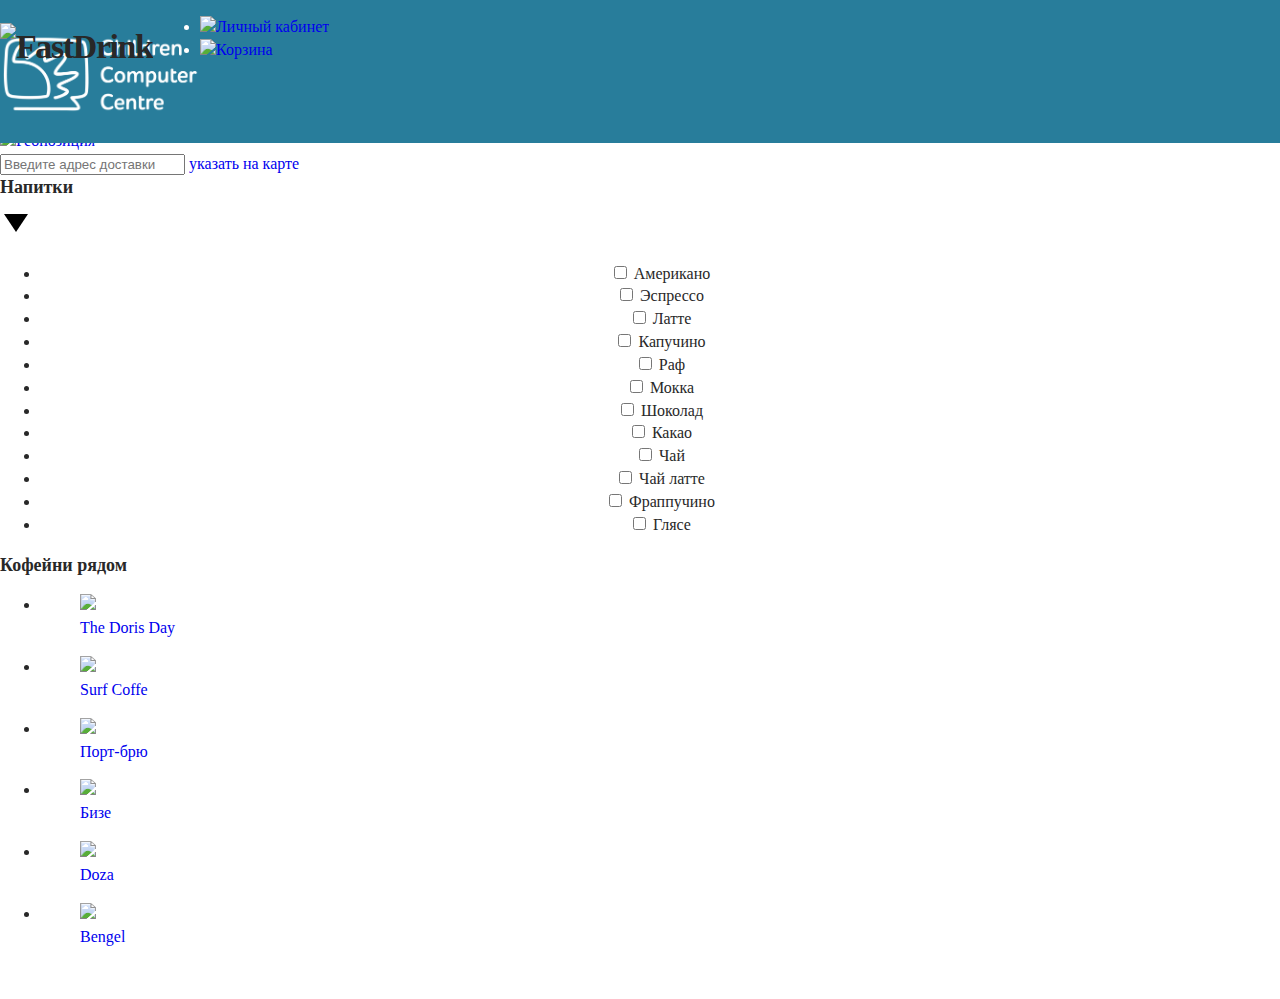
==== commit df46519e: "Add files via upload" ====
--- a/index.html
+++ b/index.html
@@ -1,1935 +1,172 @@
-<!DOCTYPE html>
-<html>
-	<head>
-		<meta charset="UTF-8">
-		<title>Детско-Юношеский Компьютерный Центр Университета ИТМО</title>
-		<meta name=“viewport” content=“width=1024"/>
-		<link rel="stylesheet" href="./css/style.css"/>
-		<link rel="icon" type="image/x-icon" href="favicon.ico" />
-    </head>
-<body>
-	<header id="header" class="header">
-		<div class="container">
-			<a href="#" onclick="return up()" class="header-logo"></a>
-			<div class="menu-icon"><svg xmlns="http://www.w3.org/2000/svg" xmlns:sketch="http://www.bohemiancoding.com/sketch/ns" xmlns:xlink="http://www.w3.org/1999/xlink" height="20px" version="1.1" viewBox="0 0 18 12" width="30px"><title/><desc/><defs/><g id="Core" transform="translate(-87.000000, -342.000000)"><g id="menu" transform="translate(87.000000, 342.000000)"><path d="M0,12 L18,12 L18,10 L0,10 L0,12 L0,12 Z M0,7 L18,7 L18,5 L0,5 L0,7 L0,7 Z M0,0 L0,2 L18,2 L18,0 L0,0 L0,0 Z" id="Shape"/></g></g></g></svg></div>
-			<nav class="header-menu">
-				<ul>
-					<li class="border active"><a href="#about">О нас</a></li>
-					<li class="border"><a href="#courses">Курсы</a></li>
-					<li class="border"><a href="#prices">Стоимость</a></li>
-					<li class="border"><a href="#questions">Правила</a></li>
-					<li class="border"><a href="#works">Работы</a></li>
-					<li><a href="#contacts">Контакты</a></li>
-				</ul>
-			</nav>
-		</div>
-	</header>
-    <main>
-	    <section id="news" class="news">
-            <div class="container">
-				<h1>ВНИМАНИЕ!</h1> 
-				<p>Расписание занятий на&nbsp;праздники (март 2018):
-				<br>&mdash;&nbsp;8&nbsp;марта (четверг)&nbsp;&mdash; праздник и&nbsp;занятий в&nbsp;ДЮКЦ нет;
-				<br>&mdash;&nbsp;в&nbsp;остальные дни&nbsp;&mdash; занятия по&nbsp;обычному расписанию.
-				<br><b>ДОПОЛНИТЕЛЬНЫЙ НАБОР ПРОДОЛЖАЕТСЯ!</b><br>Информацию о&nbsp;вакантных местах в&nbsp;группах Вы&nbsp;можете узнать по&nbsp;телефону <nobr>+7(911)764-41-52</nobr> с&nbsp;14&nbsp;до&nbsp;18 (кр. воскресенья).
-				<br>Регистрационные номера учащихся, проучившихся учебный год, сохраняются. Желательно свой регистрационный номер помнить.
-				<br><b>ЗАНЯТИЯ НАЧИНАЮТСЯ С&nbsp;ОКТЯБРЯ.</b></p>
-            </div>
-        </section>
-        <section id="about" class="about">
-            <div class="container">
-                <h1>ДЕТСКО-ЮНОШЕСКИЙ КОМПЬЮТЕРНЫЙ ЦЕНТР УНИВЕРСИТЕТА ИТМО</h1>
-                <p>Если Вы умеете работать с&nbsp;компьютером и&nbsp;разбираетесь в&nbsp;его устройстве, то&nbsp;вам гарантирован успех в&nbsp;любой деятельности. Задача нашего центра&nbsp;&mdash; помочь тем, кто желает получить или повысить свою квалификацию в&nbsp;области компьютерной техники, компьютерного дизайна, программирования и&nbsp;сетевых технологий, независимо от&nbsp;начальной подготовки.</p>
-                <p>Мы можем помочь Вам определиться с&nbsp;будущей профессией, и&nbsp;подготовить Вас к&nbsp;обучению на&nbsp;кафедре графических технологий (ГT) Университета ИТМО.
-                </p>
-				<p>Сайт предназначен для тех, кто занимается или хочет заниматься в&nbsp;Центре, а&nbsp;в&nbsp;дальнейшем овладеть интересной и перспективной профессией.
-                </p>
-				<a href="#courses" class="default-button">НАШИ КУРСЫ</a>
-				<a href="" target="_blank" class="default-button">ПОДАТЬ ЗАЯВКУ</a>
-            </div>
-        </section>
-		<section id="courses" class="courses"> 
-            <div class="container">
-				<div class="curses">
-					<div class="ages">
-						<h1>УКАЖИТЕ ВОЗРАСТ РЕБЕНКА</h1>
-						<div class="age" id="v9"><p>9</p></div>
-						<div class="age" id="v10"><p>10</p></div>
-						<div class="age" id="v11"><p>11</p></div>
-						<div class="age" id="v12"><p>12</p></div>
-						<div class="age" id="v13"><p>13</p></div>
-						<div class="age" id="v14"><p>14</p></div>
-						<div class="age" id="v15"><p>15</p></div>
-						<div class="age ah" id="v16"><p>16≤</p></div>
-					</div>
-					<h1 class="cursname n1">ВВОДНЫЕ КУРСЫ</h1>
-					<div class="tabs">
-						<div class="tab nobord" id="BV1">
-							<p>BV</p>
-						</div>
-						<div class="strela str1"></div>
-						<div class="tab nobord" id="BS1">
-							<p>BS</p>
-						</div>
-						<div class="strela str2"></div>
-						<div class="tab nobord" id="BM1">
-							<p>BM</p>
-						</div>
-					</div>
-					<h1 class="cursname n2">ОСНОВНЫЕ КУРСЫ</h1>
-					<div class="tabs">
-						<div class="tab nobord" id="D1">
-							<p>D</p>
-						</div>
-						<div class="tab nobord" id="M1">
-							<p>M</p>
-						</div>
-						<div class="tab nobord" id="N1">
-							<p>N</p>
-						</div>
-						<div class="tab nobord" id="P1">
-							<p>P</p>
-						</div>
-					</div>
-					<h1 class="cursname n3">УГЛУБЛЕННЫЕ КУРСЫ</h1>
-					<div class="tabs">
-						<div class="tab nobord" id="V1">
-							<p>V</p>
-						</div>
-						<div class="tab nobord" id="H1">
-							<p>H</p>
-						</div>
-						<div class="tab nobord" id="GM1">
-							<p>GM</p>
-						</div>
-						<div class="tab nobord" id="W1">
-							<p>W</p>
-						</div>
-						<div class="tab nobord" id="C1">
-							<p>C</p>
-						</div>
-					</div>
-					<div class="tabs">
-						<div class="tab nobord" id="GS1">
-							<p>GS</p>	
-						</div>
-						<div class="tab nobord" id="CS1">
-							<p>CS</p>
-						</div>
-						<div class="tab nobord" id="R1">
-							<p>R</p>
-						</div>
-					</div>
-					<div class="sets">
-						<h1>НАПРАВЛЕНИЯ</h1>
-						<div class="set" id="graphic">
-							<div class="png graphic">
-							</div>
-							<p>2D и 3D<br>Графика</p>
-						</div>
-						<div class="set" id="int">
-							<div class="png int">
-							</div>
-							<p>Интернет<br>и сети</p>
-						</div>
-						<div class="set" id="prog">
-							<div class="png prog">
-							</div>
-							<p>Програм-<br>мирование</p>
-						</div>
-						<div class="set blue" id="all">
-							<div class="png all">
-							</div>
-							<p>Все</p>
-						</div>
-					</div>
-				</div>
-				<div class="spisok">
-					<div class="view-source">
-						<a href="l1">
-							<p class="cursname">ВВОДНЫЕ КУРСЫ</p>
-						</a>
-						<div id="l1" style="hide">
-							<a href="BV">
-								<div class="curs first noblue" id="BV2">
-									<div class="curst">
-										<p>BV</p>
-									</div>
-									<p>Введение в&nbsp;компьютерную графику</p>
-								</div>
-							</a>
-							<div id="BV">
- 								<p><b>Курсы предназначены для школьников с&nbsp;9 лет, желающих познакомится с&nbsp;различными направлениями компьютерной графики:</b></p>
-									<ul>
-										<li>иллюстративная, презентационная, креативная графика</li>
-										<li>графика 2D&nbsp;&mdash; мультипликации и&nbsp;компьютерных игр</li>
-										<li>трехмерная графика</li>
-									</ul>
-								<p><b>Учащиеся научатся:</b></p>
-									<ul>
-										<li>работать с&nbsp;векторной и&nbsp;растровой графикой на&nbsp;базовом уровне
-										<li>создавать визуальные графические эффекты
-										<li>делать иллюстрации к&nbsp;тексту и&nbsp;презентациям
-										<li>рисовать и&nbsp;анимировать стилизованные изображения
-										<li>создавать небольшие программы для управления графическими объектами
-									</ul>
-								<p>В&nbsp;течение всего курса учащиеся будут учиться грамотно работать с&nbsp;операционной и&nbsp;файловой системой, совершенствовать навыки работы с&nbsp;текстом.</p>
-								<p><b>Программы, планируемые для изучения:</b></p>
-								<p><b>Растровая графика:</b></p>
-									<ul>
-										<li>Paint
-										<li>GIMP
-										<li>Photoshop
-										<li>ArtRage
-										<li>Работа с&nbsp;растром в&nbsp;Scratch
-									</ul>	
-								<p><b>Векторная графика:</b></p>
-									<ul>
-										<li>InkScape
-										<li>SinfigStudio (анимация)
-										<li>Sculptris (3D)
-									</ul>
-								<p><b>Создание программ:</b> Scratch</p>
-								<p><b>Работа с текстом:</b> WordPad</p>
-								<p><b>Презентации:</b> MS Power Point</p>
-								<p>Продолжительность курса 96 ак.&nbsp;часов.</p>  
-								<div class="verh">
-									<a href="#BV2">&#9650; НАВЕРХ &#9650;</a>
-								</div>
-							</div>
-							<a href="BS"><div class="curs noblue" id="BS2">
-								<div class="curst">
-									<p>BS</p>
-								</div>
-								<p>Введение в&nbsp;офисные приложения и&nbsp;Интернет</p>
-								</div>
-							</a>
-							<div id="BS">
-								<p><b>Курсы предназначены для школьников с&nbsp;10-11 лет, желающих познакомится с&nbsp;применением офисных и&nbsp;интернет технологий для обеспечения:</b></p>
-									<ul>
-										<li>коммуникаций
-										<li>документооборота
-										<li>рекламы и презентаций
-									</ul>
-								<p><b>Учащиеся научатся:</b></p>
-									<ul>
-										<li>работать с&nbsp;офисными и&nbsp;интернет-приложениями на&nbsp;базовом уровне (создание, редактирование, форматирование)
-										<li>создавать сетевые и&nbsp;офисные документы различного типа
-										<li>использовать сетевые и&nbsp;офисные технологии для коммуникаций
-										<li>создавать небольшие программы для интерактивных приложений типа игр и&nbsp;презентаций
-									</ul>
-								<p>В&nbsp;течение всего курса учащиеся будут учиться грамотно работать с&nbsp;операционной системой, сетевым окружением, облачными сервисами, закреплять умения работы с&nbsp;векторной и&nbsp;растровой графикой.</p>
-								<p><b>Программы, планируемые для изучения:</b></p>
-								<p><b>Офисные технологии, Web-разработка:</b></p>
-									<ul>
-										<li>MS Word
-										<li>MS Excel
-										<li>MS PowerPoint
-										<li>Amaya (web разработка)
-									</ul>
-								<p><b>Облачные сервисы:</b></p>
-									<ul>
-										<li>Google (Документы, Таблицы, Презентации)
-										<li>Wix (Создание сайта)
-									</ul>
-								<p><b>Коммуникативные сервисы:</b> ClassNet</p>
-								<p><b>Создание программ-презентаций и интерактивных графических приложений:</b> Scratch</p>
-								<p><b>Работа с графикой:</b> Photoshop.</p>
-								<p>Продолжительность курса 96 ак. часов.</p>
-								<div class="verh">
-									<a href="#BS2">&#9650; НАВЕРХ &#9650;</a>
-								</div>
-							</div>
-							<a href="BM">
-								<div class="curs noblue" id="BM2">
-									<div class="curst">
-										<p>BM</p>
-									</div>
-									<p>Введение в&nbsp;программное и&nbsp;аппаратное обеспечение компьютера</p>
-								</div>
-							</a>
-							<div id="BM">
-								<p><b>Курсы предназначены для школьников с&nbsp;12 лет, желающих познакомится&nbsp;с:</b></p>
-									<ul>
-										<li>архитектурой компьютера, устройством и&nbsp;работой его основных блоков
-										<li>принципами организации ОС
-										<li>программированием, связанным с&nbsp;автоматизацией работы в&nbsp;приложениях и&nbsp;операционной системе
-										<li>принципами функционирования и&nbsp; программированием контроллеров внешних устройств
-									</ul>
-								<p><b>Учащиеся научатся:</b></p>
-									<ul>
-										<li>совершать операции и&nbsp;преобразования в&nbsp;двоичной арифметике
-										<li>подбирать аппаратные конфигурации компьютера в&nbsp;соответствии с&nbsp;типовыми задачами
-										<li>работать с&nbsp;сервисами операционоой системы и&nbsp;использовать их для решения задач
-										<li>создавать офисные документы и&nbsp;графические файлы, используя средства автоматизации (встроенные и&nbsp;разработанные)
-										<li>создавать управляемые внешние устройства на&nbsp;основе программирования контроллеров
-									</ul>
-								<p>В&nbsp;течение всего курса учащиеся будут, совершенствовать и&nbsp;закреплять умения работы с&nbsp;графическими и&nbsp;офисными приложениями.</p>
-								<p><b>В процессе обучения будут изучаться:</b></p>
-								<p><b>Операционные системы:</b></p>
-									<ul>
-										<li>Windows 8
-										<li>Linux (сравнительное изучение)
-									</ul>
-								<p><b>Аппаратные средсва:</b></p>
-									<ul>
-										<li>Контроллеры типа Arduinо и(или)&nbsp;аналоги
-										<li>Процессоры, материнские платы, ОЗУ, Дисковые накопители, flash-карты
-										<li>Устройства ввода-вывода (датчики, манипуляторы, клавиатуры, дисплеи, принтеры)
-									</ul>
-								<p><b>Офисные и графические приложения (автоматизация):</b></p>
-									<ul>
-										<li>Microsoft-Office
-										<li>InkScape
-									</ul>
-								<p><b>Программные средства автоматизации и&nbsp;программирования:</b></p>
-									<ul>
-										<li>Scratch
-										<li>Python
-										<li>VBA
-										<li>IDE Arduino
-									</ul>
-								<p>Продолжительность курса 96 ак.&nbsp;часов.</p>
-								<div class="verh">
-									<a href="#BM2">&#9650; НАВЕРХ &#9650;</a>
-								</div>
-							</div>
-						</div>
-					</div>
-					<div class="view-source">
-						<a href="l2">
-							<p class="cursname">ОСНОВНЫЕ КУРСЫ</p>
-						</a>
-						<div id="l2" style="hide">
-							<a href="D">
-								<div class="curs first noblue" id="D2">
-									<div class="curst">
-										<p>D</p>
-									</div>
-									<p>Компьютерный дизайн и&nbsp;мультипликация</p>
-								</div>
-							</a>
-							<div id="D">
-								<p><b>Курс предназначен для школьников c&nbsp;11 лет, имеющих опыт работы с&nbsp;компьютером на&nbsp;уровне подготовленного пользователя, а&nbsp;также имеющих способности и&nbsp;склонности к&nbsp;изобразительному творчеству, желающих познакомиться с&nbsp;различными направлениями компьютерной графики:</b></p>
-									<ul>
-										<li>процессом работы над персонажем мультфильма (мультипликационный образ)</li>
-										<li>этапами создания мультфильма</li>
-										<li>техникой компьютерной мультипликации</li>
-										<li>с основами композиции мультипликационного кадра</li>
-									</ul>
-								<p><b>Учащиеся научатся:</b></p>
-									<ul>
-										<li>Реализовывать свои идеи в&nbsp;виде векторных рисунков</li>
-										<li>Делать анимацию текста</li>
-										<li>Создавать анимационные образы для открыток, рекламных <nobr>web-баннеров</nobr> и&nbsp;т.п.</li>
-										<li>Анимировать мультипликационные образы и&nbsp;персонажи</li>
-										<li>Создавать несложные сценарии мультфильмов, делать к&nbsp;ним эскизы и&nbsp;аниматик</li>
-										<li>Использовать различные технологии компьютерной анимации (покадровая анимация, автоматическая анимация) для реализации сценария</li>
-										<li>Работать со&nbsp;слоями, фильтрами, символами</li>
-										<li>Озвучивать анимаци</li>
-									</ul>
-								<p> Изучение данного курса поможет учащимся в&nbsp;дальнейшем решать оформительские, рекламные задачи, в&nbsp;том числе разрабатывать дизайн, цветовое и&nbsp;динамическое решение различных интерфейсов и&nbsp;WEB-страниц.</p>
-								<p><b>В&nbsp;процессе обучения будут изучаться:</b></p>
-									<ul>
-										<li>Adobe Flash Professional CC (английская версия)</li>
-										<li>Adobe Photoshop CC (английская версия)</li>
-										<li>Программы работы со&nbsp;звуком</li>
-									</ul>
-								<p>Продолжительность курса 96 часов (один учебный год).</p>
-								<div class="verh">
-									<a href="#D2">&#9650; НАВЕРХ &#9650;</a>
-								</div>
-							</div>
-							<a href="M">
-								<div class="curs  noblue" id="M2">
-									<div class="curst">
-										<p>M</p>
-									</div>
-									<p>Основы трехмерного моделирования</p>
-								</div>
-							</a>
-							<div id="M">
-								<p>Курс предназначен для школьников 7-11 классов с&nbsp;развитым пространственным мышлением, имеющих опыт работы с&nbsp;компьютером на уровне подготовленного пользователя, желающих изучить способы и технологии моделирования трехмерных объектов и&nbsp;сцен с&nbsp;помощью специализированных программ типа 3D Studio MAX.</p>
-								<p>Основная цель курса&nbsp;&mdash; изучить основные методы создания объектов с&nbsp;помощью системы проекций, моделирования их поверхностей, способы построения и&nbsp;организации трехмерных пространств и планов на основе вариаций положения камеры, света и&nbsp;объемных эффектов, познакомить с&nbsp;принципами анимации.</p>
-								<p>Изучение данного курса поможет учащимся в дальнейшем решать сложные задачи, встречающиеся в&nbsp;деятельности конструктора, архитектора, дизайнера, проектировщика трехмерных интерфейсов, а&nbsp;также специалиста по&nbsp;созданию анимационных 3D объектов для рекламной и&nbsp;кинематографической продукции.</p>
-								<p><b>За время обучения учащиеся должны получить знания по&nbsp;следующим темам:</b></p>
-									<ul>
-										<li>способы представления трехмерных объектов с помощью проекций</li>
-										<li>типы трёхмерных объектов и&nbsp;их свойства</li>
-										<li>создание форм на&nbsp;основе преобразования и&nbsp;комбинации геометрических примитивов</li>
-										<li>способы точного построения объектови</li>
-										<li>модификаторы и&nbsp;их параметры, стек модификаторов</li>
-										<li>моделирование оптических свойств материалов объектов</li>
-										<li>методы представления движения и его параметров</li>
-										<li>основы пространственной композиции</li>
-										<li>принципы освещения сцены</li>
-										<li>моделирование атмосферных эффектов</li>
-										<li>камера и&nbsp;ее анимация</li>
-										<li>вспомогательные объекты и их использование</li>
-										<li>способы искажения пространств</li>
-										<li>эффекты и&nbsp;их настройка в&nbsp;Video Post</li>
-										<li>системы объектов, иерархия объектов</li>
-										<li>визуализация, ее параметры и&nbsp;особенности</li>
-									</ul>
-								<p><b>За время обучения учащиеся должны получить практические навыки по&nbsp;следующим темам:</b></p>
-									<ul>
-										<li>типы объектов 3D Studio MAX (Standard Primitives, Shapes, Lights, Cameras, Helpers, Space Warps, Compound, Particles, Patch Grids)</li>
-										<li>инструменты точного дублирования объектов, выравнивания и преобразования (Clone, Mirror, Array, Align, Transform Type-in)</li>
-										<li>применение модификаторов различных типов и&nbsp;настройка их подобъектов</li>
-										<li>редактирование объектов на разных уровнях</li>
-										<li>постановка источников света в сцене, типы источников (Free, Direct, Target), отладка параметров определяющих их реалистичность</li>
-										<li>типы материалов (Standard, Ray Trace, Multi/Sub-Object, Blend), процедурные текстуры, создание своих материалов</li>
-										<li>использование инструментов 3D Studio Max при создании
-											<ul>
-												<li>основы пространственной композиции</li>
-												<li>принципы освещения сцены</li>
-												<li>моделирование атмосферных эффектов</li>
-												<li>камера и&nbsp;ее анимация</li>
-												<li>вспомогательные объекты и их использование</li>
-											</ul>
-										</li>
-									</ul>
-								<p>Продолжительность курса 96 часов (один учебный год).</p>
-								<div class="verh">
-									<a href="#M2">&#9650; НАВЕРХ &#9650;</a>
-								</div>
-							</div>
-							<a href="N">
-								<div class="curs  noblue" id="N2">
-									<div class="curst">
-										<p>N</p>
-									</div>
-									<p>Сети и&nbsp;<nobr>Web-проектирование</nobr> (HTML, CSS, JavaScript)</p>
-								</div>
-							</a>
-							<div id="N">
-								<p><b>Курсы предназначены для школьников с&nbsp;12 лет, знакомых с&nbsp;компьютерными технологиями (на&nbsp;уровне удовлетворительной подготовки по&nbsp;курсу BS), которые желают познакомиться с&nbsp;основными принципами работы компьютерных сетей и&nbsp;процессом разработки web-сайтов, в&nbsp;том числе, изучить:</b></p>
-									<ul>
-										<li>структуру и&nbsp;организацию работы локальных и&nbsp;глобальных сетей</li>
-										<li>типы и&nbsp;особенности сетевых протоколов (TCP/IP, FTP, HTTP)</li>
-										<li>использование модульных сеток для разработки дизайна сайта</li>
-										<li>разработку сайтов "вручную" с&nbsp;помощью HTML, CSS, JavaScrip</li>
-									</ul>
-								<p><b>Учащиеся научатся:</b></p>
-									<ul>
-										<li>Создавать простые веб-страницы используя язык разметки и таблицы стилей</li>
-										<li>Разрабатывать страницы с&nbsp;интерактивными элементами, обеспечивающие широкий функционал на стороне клиента</li>
-										<li>Создавать сайты-визитки, одностраничные и&nbsp;многостраничные сайты, включая информационные и&nbsp;сайты услуг</li>
-										<li>Создавать сайты, на&nbsp;основе инструментальных решений в&nbsp;виде библиотек и&nbsp;фреймворков</li>
-									</ul>
-								<p>В&nbsp;течение всего курса учащиеся будут приобретать навыки грамотного проектирования информационной и визуальной структуры сайта, постепенно овладевать спектром инструментальных средств, используемым для реализации сайтов.</p>
-								<p><b>Инструментальные средства, планируемые для изучения:</b></p>
-									<ul>
-										<li>HTML5
-										<li>CSS3
-										<li>JavaScript
-										<li>jQuery, jQuery UI (библиотеки)
-										<li>Bootsrap (фреймворк)
-									</ul>
-								<p><b>Программы, планируемые для изучения:</b></p>
-									<ul>
-										<li>Notepad++
-										<li>Atom
-										<li>FileZilla
-									</ul>
-								<p>Продолжительность курса 96 ак.&nbsp;часов.</p>
-								<div class="verh">
-									<a href="#N2">&#9650; НАВЕРХ &#9650;</a>
-								</div>
-							</div>
-							<a href="P">
-								<div class="curs  noblue" id="P2">
-									<div class="curst">
-										<p>P</p>
-									</div>
-									<p>Основы программирования, <nobr>1-й</nobr> год (Паскаль)</p>
-								</div>
-							</a>
-							<div id="P">
-								<p>Курс предназначен для школьников 8-11 классов, имеющих опыт работы с&nbsp;компьютером на&nbsp;уровне подготовленного пользователя. Основная цель курса&nbsp;&mdash; познакомить учащихся с основными понятиями, связанными с&nbsp;программированием, а&nbsp;также научить их грамотно ставить и&nbsp;решать разнообразные задачи с&nbsp;помощью языка АВС Pascal (под Windows). Полученные в&nbsp;результате изучения данного курса общие представления о&nbsp;языке программирования и&nbsp;базовых алгоритмах поможет учащимся в&nbsp;дальнейшем с&nbsp;большей легкостью осваивать другие языки программирования, и&nbsp;перейти к&nbsp;решению сложных задач на&nbsp;основе использования современных технологий программирования.</p>
-								<p><b>За&nbsp;время обучения учащиеся должны получить знания по следующим темам:</b></p>
-									<ul>
-										<li>бит&nbsp;и байт, двоичная арифметика</li>
-										<li>методы записи алгоритмов</li>
-										<li>программа и алгоритм, компиляция и интерпретация, структура программы, комментарии</li>
-										<li>идентификатор, переменные, константы, выражения, тип, значение</li>
-										<li>ввод и&nbsp;вывод данных</li>
-										<li>использование стандартных модулей</li>
-										<li>простые и производные типы данных</li>
-										<li>стандартные операции с различными типами данных, преобразование типов данных</li>
-										<li>структуры управления</li>
-										<li>алгоритмы вычислений, поиска, сортировки</li>
-										<li>понятие подпрограммы, обмен данными с подпрограммой, глобальные и локальные типы, переменные, константы</li>
-										<li>проектирование программных модулей, спецификации</li>
-										<li>указатели, динамические переменные и структуры данных, файловый ввод-вывод</li>
-									</ul>
-								<p><b>За время обучения учащиеся должны получить практические навыки по следующим темам:</b></p>
-									<ul>
-										<li>основные этапы разработки программ</li>
-										<li>отладка программы и&nbsp;приемы ее оптимизации</li>
-										<li>выбор адекватного представления данных</li>
-										<li>реализация задач, использующих различные типы данных и&nbsp;структуры управления</li>
-										<li>представление задачи в&nbsp;виде системы программных модулей, разработка спецификаций модулей</li>
-									</ul>
-								<p>Продолжительность первого года обучения 96 ак.&nbsp;часов.</p>
-								<p>Общая продолжительность всего курса 192 часов (два учебный года).</p>
-								<div class="verh">
-									<a href="#P2">&#9650; НАВЕРХ &#9650;</a>
-								</div>
-							</div>
-						</div>
-					</div>
-					<div class="view-source">
-						<a href="l3">
-							<p class="cursname">УГЛУБЛЕННЫЕ КУРСЫ</p>
-						</a>
-						<div id="l3" style="hide">
-							<a href="V">
-								<div class="curs first noblue" id="V2">
-									<div class="curst">
-										<p>V</p>
-									</div>
-									<p>Видеосъемка и&nbsp;видеомонтаж</p>
-								</div>
-							</a>
-							<div id="V">
-								<p><b>Курс предназначен для школьников, имеющих опыт работы с компьютером на уровне подготовленного пользователя, желающих:</b></p>
-									<ul>
-										<li>познакомиться с этапами создания видео-продукции</li>
-										<li>освоить основы операторской работы</li>
-										<li>научиться создавать рекламные, новостные, постановочные и развлекательные видеоролики</li>
-									</ul>
-								<p><b>Учащиеся научатся:</b></p>
-									<ul>
-										<li>учитывать жанровые особенности видеопродукции при ее разработке</li>
-										<li>писать сценарии видеороликов, делать раскадровку</li>
-										<li>выбирать видеоаппаратуру для съемки, исходя из ее основных технических характеристик</li>
-										<li>делать постановку кадра</li>
-										<li>разрабатывать небольшие видеоролики и клипы рекламного, новостного, постановочного (игрового) и развлекательного тип</li>
-										<li>делать компьютерный видеомонтаж</li>
-										<li>применять технологии компьютерной постобработки видео (цветокоррекция, визуальные эыффекты) для достижения художественной выразительности</li>
-										<li>создавать звуковое и графическое оформление видеороликов (музыкальное и шумовое сопровожение, озвучивание, титры, заставки и пр.)</li>
-										<li>размещать видеопродукцию в сети Интернет (YouTube, социальные сети)</li>
-									</ul>
-								<p><b>Будут изучаться следующие программы:</b></p>
-									<ul>
-										<li>Adobe Premiere Pro</li>
-										<li>Adobe After Effects</li>
-										<li>Adobe Audition</li>
-									</ul>	
-								<p>Продолжительность курса 96 часов (один учебный год).</p>
-								<div class="verh">
-									<a href="#V2">&#9650; НАВЕРХ &#9650;</a>
-								</div>
-							</div>
-							<a href="H">
-								<div class="curs noblue" id="H2">
-									<div class="curst">
-										<p>H</p>
-									</div>
-									<p>Проектирование и&nbsp;разработка 3D виртуальных сред</p>
-								</div>
-							</a>
-							<div id="H">
-								<p><b>Курс предназначен для школьников 8–11 классов, имеющих опыт работы с&nbsp;компьютером на&nbsp;уровне подготовленного пользователя, 
-								обладающих развитым пространственным мышлением, а&nbsp;также опытом работы в&nbsp;редакторах <nobr>3D-графики</nobr> (3D Studio MAX, Blender и др.) 
-								и&nbsp;желающих:</b></p>
-									<ul>
-										<li>познакомиться с&nbsp;этапами проектирования виртуальных сред</li>
-										<li>решать задачи по&nbsp;созданию виртуальных миров для компьютерных игр</li>
-										<li>познакомиться с&nbsp;процессом разработки концептов для создания виртуальных миров</li>
-										<li>реализовать <nobr>3D-сцены</nobr> для виртуальной реальности</li>
-										<li>изучить особенности интеграции <nobr>3D-моделей</nobr> в видео</li>
-										<li>получить практический опыт создания <nobr>3D-реконструкций</nobr></li>
-									</ul>
-								<p><b>Учащиеся научатся:</b></p>
-									<ul>
-										<li>проектировать структуру виртуальной среды и&nbsp;виртуального окружения</li>
-										<li>реализовывать свои творческие идеи с&nbsp;помощью <nobr>3D-технологий</nobr> (полигональное моделирование, скульптинг, компьютерная анимация, игровые движки)</li>
-										<li>разрабатывать трехмерные объекты и эффекты для виртуальных сред</li>
-										<li>внедрять в&nbsp;среду <nobr>2D-графику</nobr></li>
-										<li>разрабатывать модели персонажей для компьютерных игр</li>
-										<li>оптимизировать 3D-моделидля конкретных виртуальных сред</li>
-										<li>создавать текстуры сложных <nobr>3D-моделей</nobr> с&nbsp;помощью виртуальных кистей и&nbsp;текстурных разверток</li>
-									</ul>
-								<p><b>Изучение данного курса поможет учащимся в&nbsp;дальнейшем решать инженерные, презентационные, научные, образовательные задачи, в&nbsp;том числе создавать 3D-сцены для:</b></p>
-									<ul>
-										<li>виртуальной реальности</li>
-										<li>игровой индустрии</li>
-										<li>реконструкции исторических мест</li>
-										<li>визуализации архитектурных сред</li>
-									</ul>
-								<p><b>Программы, планируемые для изучения:</b></p>
-									<ul>
-										<li>3D Studio Max</li>
-										<li>Blender</li>
-										<li>Google SketchUp</li>
-										<li>Unity 3D</li>
-										<li>Unreal Engine</li>
-									</ul>
-								<p>Продолжительность курса 96 ак.&nbsp;часов (один учебный год).</p>
-								<div class="verh">
-									<a href="#H2">&#9650; НАВЕРХ &#9650;</a>
-								</div>
-							</div>
-							<a href="GM">
-								<div class="curs noblue" id="GM2">
-									<div class="curst">
-										<p>GM</p>
-									</div>
-									<p>Разработка игр в&nbsp;<nobr>3D-пакетах</nobr> (Blender, Python)</p>
-								</div>
-							</a>
-							<div id="GM">
-								<p>Курс предназначен для школьников 9-11 классов, имеющих общее представление об программах 3D - графики, желающих изучить общие принципы создания компьютерных игр с помощью специализированных инструментальных средств, встроенных в 3D пакеты, а также познакомится свозможностью использования для этих целей скриптового языка. В результате изучения курса учащиеся научатся создавать игры с помощью инструментов Game Engine, встроенных в пакет Blender, и языка Python.</p>
-								<p><b>За время обучения учащиеся должны получить знания и умения по следующим темам:</b></p>
-									<ul>
-										<li>Основные особенности работы в оболочке Blender 3d</li>
-										<li>Геометрические примитивы, создание форм на основе примитивов, их комбинаций и преобразований</li>
-										<li>Основы работы с Blender Game Engine</li>
-										<li>Настройка взаимодействия объектов</li>
-										<li>Особенности создания и оптимизации моделей под Game Development</li>
-										<li>Текстурирование объектов под Game Development</li>
-										<li>Постановка сцены</li>
-										<li>Камера в Blender 3d</li>
-										<li>Основы анимации в Blender 3d</li>
-										<li>Основы Python script в Blender Game Engine</li>
-										<li>Типы объектов Blender</li>
-										<li>Инструменты дублирования, выравнивания, преобразования</li>
-										<li>Создание LOD (LOD - уровень детализации) моделей для Game Development</li>
-										<li>Использование инструментов Blender при создании органических и неорганических объектов, с использованием различных уровней детализации</li>
-										<li>Основные способы контроля взаимодействий в Blender Game Engine:
-											<ul>
-												<li>Интерфейс записи алгоритмов</li>
-												<li>Ввод и вывод данных</li>
-												<li>Реализация задач, использующих типы данных и взаимодействие</li>
-												<li>Использование Python script в Blender Game Engine</li>
-											</ul>
-									</ul>
-								<p>Продолжительность курса 96 ак. часов (один учебный год).</p>
-								<div class="verh">
-									<a href="#GM2">&#9650; НАВЕРХ &#9650;</a>
-								</div>
-							</div>
-							<a href="W">
-								<div class="curs noblue" id="W2">
-									<div class="curst">
-										<p>W</p>
-									</div>
-									<p><nobr>WEB-технологии</nobr> (PHP, Apache, MySQL)</p>
-								</div>
-							</a>
-							<div id="W">
-								<p><b>Курсы предназначены для школьников с 12 лет, знакомых с основами проектирования сайтов (на уровне удовлетворительной подготови по курсу N), которые желают познакомиться с основными cовременными технологиями профессиональной веб-разработки, в том числе, изучить:</b></p>
-									<ul>
-										<li>установку и настройку web-серверного программного обеспечения</li>
-										<li>установку и настройку СУБД</li>
-										<li>синтаксис и семантику SQL-запросов</li>
-										<li>системы управления web-сайтвми</li>
-									</ul>
-								<p><b>Учащиеся научатся:</b></p>
-									<ul>
-										<li>Проектировать веб-сайты со сложной иерархической структурой</li>
-										<li>Разрабатывать макеты веб-страниц</li>
-										<li>Создавать динамические веб-сайты (в т.ч. интернет-магазины)</li>
-										<li>Создавать типовые элементы динамического веб-сайта:
-											<ul>
-												<li>динамические ленты новостей</li>
-												<li>гостевые книги</li>
-												<li>форумы</li>
-												<li>редакторы иерархического меню</li>
-											</ul>
-										</li>
-									</ul>
-								<p>В течение всего курса учащиеся будут приобретать навыки эффективного проектирования и оптимизации технологических этапов разработки сайта, решать задачи информационной безопасности.</p>
-								<p><b>Инструментальные средства, планируемые для изучения:</b></p>
-									<ul>
-										<li>язык PHP5</li>
-										<li>язык запросов SQL</li>
-										<li>Wordpress (система управления сайтом)</li>
-									</ul>
-								<p><b>Программы, планируемые для изучения:</b></p>
-									<ul>
-										<li>web-сервер Apachex</li>
-										<li>СУБД mySQL</li>
-										<li>Axure (макетирование)</li>
-									</ul>
-								<p>Продолжительность курса 96 ак. часов (один учебный год).</p>
-								<div class="verh">
-									<a href="#W2">&#9650; НАВЕРХ &#9650;</a>
-								</div>
-							</div>
-							<a href="C">
-								<div class="curs noblue" id="C2">
-									<div class="curst">
-										<p>C</p>
-									</div>
-									<p>Основы программирования, <nobr>2-й</nobr> год</p>
-								</div>
-							</a>
-							<div id="C">
-								<p>Курс преднаназначен для учащихся, прошедших курс P или знакомых с основами программирования, желающих овладеть навыками программирования на языке С.</p>
-								<p>Основной целью курса является знакомство с широким кругом алгоритмических задач, которые учащиеся смогут эффективно реализовывать на основе языка С, а также формирование у учащихся хорошего стиля программирования. Изучение данного курса поможет учащимся в освоении современных технологий программирования.</p>
-								<p><b>За время обучения учащиеся должны получить знания по следующим темам:</b></p>
-									<ul>
-										<li>сравнительный анализ языков программирования</li>
-										<li>общие подходы к решению алгоритмических задач (метод пошаговой детализации)</li>
-										<li>описание типов данных на языке С, операторы, выражения</li>
-										<li>функции и структура программы на языке С</li>
-										<li>управляющие конструкции</li>
-										<li>указатели, массивы, структуры</li>
-									</ul>
-								<p><b>За время обучения учащиеся должны получить практические навыки по следующим темам:</b></p>
-									<ul>
-										<li>реализация задач, использующих различные типы данных,структуры управления и методологии</li>
-										<li>отладка программы и приемы ее оптимизации</li>
-										<li>представление задачи в виде системы программных модулей, разработка спецификаций модулей</li>
-										<li>выбор адекватного представления данных</li>
-									</ul>
-								<p>Продолжительность второго года обучения 96 часов.</p>
-								<p>Общая продолжительность всего курса 192 часов (два учебный года).</p>
-								<div class="verh">
-									<a href="#C2">&#9650; НАВЕРХ &#9650;</a>
-								</div>
-							</div>
-							<a href="GS">
-								<div class="curs noblue" id="GS2">
-									<div class="curst">
-										<p>GS</p>
-									</div>
-									<p>Студия разработки компьютерных игр</p>
-								</div>
-							</a>
-							<div id="GS">
-								<p><b>Курсы предназначены для школьников с 12 лет, знакомых с основами трехмерного моделирования и использованием Blender GameEngine (на уровне удовлетворительной подготови по курсу GM или H), которые желают познакомиться с методами, технологиями, а также инструментальными средствами разработки трехмерных компьютерных игр, в том числе, изучить:</b></p>
-									<ul>
-										<li>этапы разработки компьютерных игр</li>
-										<li>методы моделирования и визуализации объектов для 3D-игр</li>
-										<li>способы создания спецэффектов, текстур</li>
-										<li>методы создания игровой механики и интерактивного взаимодействия, в том числе - в виртуальной среде</li>
-									</ul>
-								<p><b>Учащиеся научатся:</b></p>
-									<ul>
-										<li>Разрабатывать сценарии и дизайн для 3D-игр различных жанров (шутеры, квесты и др.)</li>
-										<li>Создавать трехмерные модели и анимацию игровых сцен и персонажей с помощью современных технологий.</li>
-										<li>Реализовывать сценарий игры с помощью игровах движков</li>
-										<li>Создавать игры, в которых для интерактивное взаимодействия используются гарнитуры виртуальной реальности</li>
-									</ul>
-								<p>В течение всего курса учащиеся будут приобретать навыки эффективного проектирования и оптимизации технологических этапов разработки компьютерных игр.</p>
-								<p><b>Программы, планируемые для изучения:</b></p>
-									<ul>
-										<li>ZBrush</li>
-										<li>Topogun</li>
-										<li>Blender</li>
-										<li>Substance Painter</li>
-										<li>Unity</li>
-									</ul>
-								<p><b>Виртуальные гарнитуры, планируемые для изучения (список может уточняться):</b></p>
-									<ul>
-										<li>gear VR SM 32</li>
-										<li>HTC Vive</li>
-									</ul>	
-								<p>Продолжительность курса 96 часов (один учебный год).</p>
-								<div class="verh">
-									<a href="#GS2">&#9650; НАВЕРХ &#9650;</a>
-								</div>
-							</div>
-							<a href="CS">
-								<div class="curs noblue" id="CS2">
-									<div class="curst">
-										<p>CS</p>
-									</div>
-									<p>Информатика (подготовка к&nbsp;ЕГЭ)</p>
-								</div>
-							</a>
-							<div id="CS">
-								<p>Курс предназначен для учащихся выпускных классов средних учебных заведений, желающих подготовиться к&nbsp;единому государственному экзамену по&nbsp;информатике и&nbsp;ИКТ. Занятия проводят эксперты ЕГЭ по&nbsp;информатике и ИКТ&nbsp;- преподаватели Университета ИТМО.</p>
-								<p><b>За&nbsp;время обучения учащиеся получат знания и&nbsp;научатся решать практические задачи по&nbsp;следующим темам:</b></p>
-									<ul>
-										<li>информация и&nbsp;её кодирование:
-											<ul>
-												<li>системы счисления, алгоритмы перевода чисел из&nbsp;одной системы в&nbsp;другую</li>
-												<li>кодирование символов, таблицы кодировок</li>
-												<li>растровая и&nbsp;векторная графика, кодирование графической информации, системы RGB, CMYK, глубина цвета, форматы графических файлов</li>
-											</ul>
-										</li>
-										<li>технологии обработки текстовой, графической и&nbsp;звуковой информации</li>
-										<li>основы логики:
-											<ul>
-												<li>логические операции</li>
-												<li>таблицы истинности</li>
-											</ul>
-										</li>
-										<li>программные средства информационных и&nbsp;телекоммуникационных технологий</li>
-										<li>технологии обработки информации в&nbsp;электронных таблицах</li>
-										<li>технология хранения, поиска и сортировки информации в&nbsp;базах данных</li>
-										<li>телекоммуникационные технологии</li>
-										<li>моделирование и&nbsp;компьютерный эксперимент</li>
-										<li>алгоритмизация и&nbsp;основы программирования (язык Pascal):
-											<ul>
-												<li>структуры управления: последовательная, ветвление, повтор</li>
-												<li>схемы алгоритмов</li>
-												<li>методика решения логических задач, дерево игры</li>
-												<li>простые и&nbsp;структурированные типы данных, преобразование типов данных</li>
-												<li>простые и&nbsp;составные операторы</li>
-												<li>арифметические и&nbsp;логические операции, операции отношения, приоритет операций</li>
-												<li>алгоритмы вычислений, поиска, сортировки</li>
-												<li>подпрограммы, обмен данными с&nbsp;подпрограммой, область видимости типов, переменных, констант</li>
-											</ul>
-										</li>
-									</ul>
-								<p>Продолжительность курса 96 часов (один учебный год).</p>
-								<p>По окончании курса проводится тренировочный экзамен по&nbsp;заданиям ЕГЭ по&nbsp;информатике предыдущего года. Автор: эксперт ЕГЭ Климов&nbsp;И.&nbsp;В.</p>
-								<div class="verh">
-									<a href="#CS2">&#9650; НАВЕРХ &#9650;</a>
-								</div>
-							</div>
-							<a href="R">
-								<div class="curs noblue" id="R2">
-									<div class="curst">
-										<p>R</p>
-									</div>
-									<p>Студия робототехники</p>
-								</div>
-							</a>
-							<div id="R">
-								<p><b>Курсы предназначены для школьников с&nbsp;12 лет, знакомых с&nbsp;программным и&nbsp;аппаратным обеспечением компьютера (на&nbsp;уровне удовлетворительной подготови по&nbsp;курсу BM), которые желают познакомиться с&nbsp;технологиями проектирования, изготовления и&nbsp;программирования роботов, в&nbsp;том числе, изучить:</b></p>
-									<ul>
-										<li>этапы разработки роботов</li>
-										<li>базовые элементы, обеспечивающие функциональность роботов, схемы их&nbsp;взаимодействия</li>
-										<li>компьютерные технологии изготовления конструктивов</li>
-										<li>элементы программирования робототехнических устройств</li>
-										<li>требования к&nbsp;роботам, участвующим в&nbsp;соревнованиях и&nbsp;правила организации этих соревнований</li>
-									</ul>
-								<p><b>Учащиеся научатся:</b></p>
-									<ul>
-										<li>Проектировать роботов для&nbsp;соревнований (робот-жук, робот-самоход, гексапод)</li>
-										<li>Моделировать конструктивы, изготавливаемые с&nbsp;помощью 3D печати</li>
-										<li>Осуществлять сборку робототехнических устройств, осознанно реализовывать схемотехнические решения</li>
-										<li>Писать программы управления робототехническими устройствами на&nbsp;базе микроконтроллера Arduino</li>
-									</ul>
-								<p>В&nbsp;течение всего курса учащиеся будут приобретать навыки эффективного проектирования конструктивных решений роботехнических устройств, а&nbsp;также решать задачи оптимального управления роботами.</p>
-								<p><b>Аппаратные средства, планируемые для изучения:</b></p>
-									<ul>
-										<li>Микроконтроллеры типа Arduino</li>
-										<li>Электронные элементы и компоненты, необходимые для реализации схемотехнических решений роботов (резистивные датчики, датчики расстояния, моторы, сервоприводы и&nbsp;т.д)</li>
-										<li>3D-принтеры</li>
-									</ul>
-								<p><b>Программные средства и программы, планируемые для изучения:</b></p>
-									<ul>
-										<li>ScratchDuino ( среда программирования)</li>
-										<li>IDE Arduino</li>
-										<li>SolidWorks (создание конструктивов)</li>
-									</ul>
-								<p>Продолжительность курса 96 ак.&nbsp;часов.</p>
-								<div class="verh">
-									<a href="#R2">&#9650; НАВЕРХ &#9650;</a>
-								</div>
-							</div>
-						</div>
-					</div>
-					<a href="" class="default-button">Подать заявку</a>
-				</div>
-			</div>
-		</section>		
-		<section id="prices"> 
-            <div class="container">
-				<div class="prices">
-						<h1>СТОИМОСТЬ</h1>
-						<div class="price">
-							<div class="num">1</div>
-							<p><b>Вводный курс (<nobr>1-й</nobr> уровень)</b>&nbsp;&mdash; 4200 рублей в&nbsp;месяц</p>
-						</div>
-						<div class="price">							
-							<div class="num">2</div>
-							<p><b>Основной курс (<nobr>2-й</nobr> уровень)</b>&nbsp;&mdash; 4500 рублей в&nbsp;месяц</p>
-						</div>
-						<div class="price">
-							<div class="num">3</div>
-							<p><b>Углубленный курс (<nobr>3-й</nobr> уровень)</b>&nbsp;&mdash; 4800 рублей в&nbsp;месяц</p>
-						</div>
-				</div>
-			</div>
-		</section>
-		<section  id="questions">
-		    <div class="container">
-				<div class="questions">
-					<h1>ПРАВИЛА ОРГАНИЗАЦИИ ЗАНЯТИЙ В УЧЕБНЫХ ГРУППАХ</h1>
-						<a href="info/dog2017.doc" class="default-button">Скачать договор</a>
-						<a href="info/kvit2017.doc" class="default-button">Скачать квитанцию</a>
-						<div class="to">
-								<div class="q0" href="q0">
-									<p class="tri"  id="tri0"> &#9658; </p>
-									<p class="question">Как заполнить договор и&nbsp;квитанцию?</p>
-								</div>
-								<div id="q0">
-									<p><a href="info/instr_dog2017.htm" target="_blank"><b>Инструкция по&nbsp;заполнению договора</b></a>
-									<br><a href="info/instr_kvit2017.htm" target="_blank"><b>Инструкция по заполнению и&nbsp;оплате квитанции</b></a>
-									<br>По всем орг.вопросам (заполнение договора, квитанции; оплата и т.п.) обращайтесь по&nbsp;тел: <nobr>903-70-24</nobr> - Климов Игорь Викторович</p>
-								</div>
-						</div>
-						<div class="view-source">
-								<a class="q1" href="q1">
-									<p class="tri"  id="tri1"> &#9658; </p>
-									<p class="question">На&nbsp;какой срок заключается договор?</p>
-								</a>
-								<div id="q1">
-									<p>Договор заключается на&nbsp;весь курс&nbsp;&mdash; 8&nbsp;месяцев обучения (32 занятия).</p>
-								</div>
-						</div>
-						<div class="view-source">
-								<a class="q2" href="q2">
-									<p class="tri"  id="tri2"> &#9658; </p>
-									<p class="question">Как происходит оплата?</p>
-								</a>
-								<div id="q2" style="hide">
-									<p>Оплата за&nbsp;занятия осуществляется по&nbsp;квитанциям, которые учащийся должен заблаговременно взять у&nbsp;преподавателя либо распечатать электронный вариант.
-									Оплата вносится ежемесячно равными долями (не&nbsp;позднее <nobr>5-го</nobr> числа текущего месяца) и&nbsp;не&nbsp;зависит от&nbsp;числа занятий в&nbsp;конкретном месяце.
-									Квитанции оплачиваются в&nbsp;отделениях банка, обслуживающего курсы. В&nbsp;случае оплаты через другой банк (<nobr>в т. ч.</nobr> СБЕРБАНК), банк принимающий деньги, может удержать процент за&nbsp;перевод.
-									Оплаченная квитанция за&nbsp;занятия в&nbsp;текущем месяце приносится не&nbsp;позднее первого занятия оплачиваемого месяца. Допускается предоплата нескольких месяцев.</p>
-								</div>
-						</div>					
-						<div class="view-source">
-							<a class="q3" href="q3">
-								<p class="tri"  id="tri3"> &#9658; </p>
-								<p class="question">Как осуществляется прием?</p>
-							</a>
-							<div id="q3" style="hide">
-								<p>Прием Учащегося в&nbsp;ту&nbsp;или иную группу осуществляется на&nbsp;основе его личного желания и&nbsp;уровня его 
-								предварительной подготовки. Учащийся подает предварительную электронную заявку (онлайн). Регистрирующийся впервые учащийся 
-								получает регистрационный номер, который сохраняется за&nbsp;ним при условии прохождения полного курса и&nbsp;теряется, 
-								если учащийся не&nbsp;был зачислен в&nbsp;группу или прекратил обучение до&nbsp;окончания курса. Затем по&nbsp;результатам 
-								очного (на&nbsp;орг. собрании) или дистанционного собеседования с&nbsp;учащимся или заказчиком определяется направление 
-								обучения (курс). После этого Учащийся удобным для него образом заполняет анкету бумажную (на&nbsp;орг. собрании) или 
-								высылает заполненную анкету по&nbsp;почте.</p>
-							</div>
-						</div>
-						<div class="view-source">
-								<a class="q4" href="q4">
-									<p class="tri"  id="tri4"> &#9658; </p>
-									<p class="question">Как происходит распределение по&nbsp;группам?</p>
-								</a>
-								<div id="q4" style="hide">
-									<p>После сбора и&nbsp;обработки заявок на&nbsp;обучение и&nbsp;пожеланий учащихся происходит распределение учащихся по&nbsp;группам 
-									(как правило, в&nbsp;конце сентября), при этом с&nbsp;ними согласовываются дни и&nbsp;время занятий с&nbsp;учетом возможностей центра. 
-									Зачисление в&nbsp;конкретную группу происходит только после одобрения этой группы заказчиком или учащимся. Зачисление в&nbsp;группы ведется 
-									строго в&nbsp;порядке возрастания регистрационных номеров.</p>
-								</div>
-						</div>
-						<div class="view-source">
-								<a class="q5" href="q5">
-									<p class="tri"  id="tri5"> &#9658; </p>
-									<p class="question">Когда выдаются договор и&nbsp;квитанции?</p>
-								</a>
-								<div id="q5" style="hide">
-									<p>На&nbsp;первом занятии (как правило первая или вторая неделя октября) учащимся выдается договор и&nbsp;квитанция об&nbsp;оплате. 
-									Договор заключается с&nbsp;Частным лицом, заказывающим образовательные услуги.</p>
-								</div>
-						</div>
-						<div class="view-source">
-								<a class="q6" href="q6">
-									<p class="tri"  id="tri6"> &#9658; </p>
-									<p class="question">Как и&nbsp;когда можно получить пропуск?</p>
-								</a>
-								<div id="q6" style="hide">
-									<p>Пропуск выдается только после подписания договора и&nbsp;предоплаты первого месяца занятий. Для оформления пропуска необходима фотография. 
-									Вид фотографии сообщается при собеседовании с&nbsp;учащимся.</p>
-								</div>
-						</div>
-						<div class="view-source">
-								<a class="q7" href="q7">
-									<p class="tri"  id="tri7"> &#9658; </p>
-									<p class="question">Как часто проходят занятия и&nbsp;в&nbsp;какое время?</p>
-								</a>
-								<div id="q7" style="hide">
-									<p>Учащийся посещает занятия один раз в&nbsp;неделю. Время начала занятий устанавливается по&nbsp;согласованному с&nbsp;учащимися расписанию. 
-									Обычно это 15&ndash;45 или 16&ndash;15&nbsp;&mdash; для дневных групп и&nbsp;18&ndash;45&nbsp;&mdash; для вечерних. По&nbsp;согласованию 
-									с&nbsp;группой допускается разовое или постоянное смещение указанного времени. Дни занятий определяются расписанием учебной группы.</p>
-								</div>
-						</div>
-						<div class="view-source">
-								<a class="q8" href="q8">
-									<p class="tri"  id="tri8"> &#9658; </p>
-									<p class="question">Сколько длится занятие?</p>
-								</a>
-								<div id="q8" style="hide">
-									<p>Продолжительность занятий 3 академических часа (40&nbsp;мин) с&nbsp;перерывом (примерно 15&nbsp;минут). Один раз в&nbsp;неделю.</p>
-								</div>
-						</div>
-						<div class="view-source">
-								<a class="q9" href="q9">
-									<p class="tri"  id="tri9"> &#9658; </p>
-									<p class="question">Могут ли измениться дата и&nbsp;время занятий по&nbsp;инициативе Центра?</p>
-								</a>
-								<div id="q9" style="hide">
-									<p>Изменение дня и&nbsp;времени занятий по&nbsp;инициативе Центра происходит только по&nbsp;согласованию со&nbsp;всеми учащимися группы, при этом 
-									гарантируется продолжение обучения. Возможен разовый перенос занятий, связанный с&nbsp;особенностями работы Центра в&nbsp;праздничные дни. 
-									Если учащегося не&nbsp;устраивает день и&nbsp;время разового переноса, то&nbsp;ему предоставляется возможность изучить материал пропущенного 
-									занятия в&nbsp;факультативной, заочной, дистанционной или иной форме. Аналогичный подход распространяется на&nbsp;случаи непредвиденной отмены 
-									занятий при <nobr>форс-мажорных</nobr> обстоятельствах, таких как стихийные бедствия, неожиданные технические неисправности различного рода, и&nbsp;пр.</p>
-								</div>
-						</div>
-						<div class="view-source">
-								<a class="q10" href="q10">
-									<p class="tri"  id="tri10"> &#9658; </p>
-									<p class="question">Могут ли измениться дата и&nbsp;время занятий по&nbsp;инициативе Учащегося?</p>
-								</a>
-								<div id="q10" style="hide">
-									<p>При изменении дня занятий по&nbsp;инициативе Учащегося ему предлагаются вакантные места в&nbsp;других группах, при условии их&nbsp;наличия.</p>
-								</div>
-						</div>					
-						<div class="view-source">
-								<a class="q11" href="q11">
-									<p class="tri"  id="tri11"> ► </p>
-									<p class="question">Как предупредить о&nbsp;предстоящем пропуске?</p>
-								</a>
-								<div id="q11" style="hide">
-									<p>В&nbsp;случае пропуска занятий Учащимся Частное лицо, заказывающее образовательные услуги, должно сообщить Центру о&nbsp;причине пропуска 
-									в&nbsp;<nobr>7-дневный</nobr> срок. Отсутствие указанного сообщения может интерпретироваться как расторжение Договора по&nbsp;инициативе Частного лица.</p>
-								</div>
-						</div>	
-						<div class="view-source">
-								<a class="q12" href="q12">
-									<p class="tri"  id="tri12"> &#9658; </p>
-									<p class="question">Есть ли&nbsp;возможность изучить пропущенный материал?</p>
-								</a>
-								<div id="q12" style="hide">
-									<p>В&nbsp;случае пропуска занятий по&nbsp;уважительной причине Учащемуся предоставляется возможность изучить материал пропущенного занятия в&nbsp;факультативной, 
-									заочной, дистанционной, или иной форме. Чтобы получить указанную компенсацию, Учащийся должен предъявить преподавателю документ, подтверждающий уважительную причину пропуска.</p>
-								</div>
-						</div>	
-						<div class="view-source">
-								<a class="q13" href="q13">
-									<p class="tri"  id="tri13"> &#9658; </p>
-									<p class="question">Сколько учебных занятий каждый месяц и&nbsp;сколько их&nbsp;всего?</p>
-								</a>
-								<div id="q13" style="hide">
-									<p>В&nbsp;зависимости от&nbsp;количества учебных дней в&nbsp;месяце, общегосударственных праздников, а&nbsp;также специфики режима работы Университета ИТМО количество учебных дней 
-									в&nbsp;месяце может варьироваться. При этом Центр гарантирует проведение полного количества занятий согласно договору. Обычно это 8&times;4=32 занятия (с&nbsp;октября по&nbsp;май включительно).</p>
-								</div>
-						</div>		
-						<div class="view-source">
-								<a class="q14" href="q14">
-									<p class="tri"  id="tri14"> &#9658; </p>
-									<p class="question">Проводятся ли занятия в&nbsp;каникулы?</p>
-								</a>
-								<div id="q14" style="hide">
-									<p>В&nbsp;дни школьных каникул занятия проводятся. На&nbsp;этот период возможны изменения расписания.</p>
-								</div>
-						</div>	
-						<div class="view-source">
-								<a class="q15" href="q15">
-									<p class="tri"  id="tri15"> &#9658; </p>
-									<p class="question">Что необходимо для успешного обучения?</p>
-								</a>
-								<div id="q15" style="hide">
-									<p>Для успешного обучения Учащийся должен:</p>
-										<ul><li>вести конспект;</li>
-										<li>вовремя приходить на&nbsp;занятия и&nbsp;максимально эффективно использовать основное и&nbsp;дополнительное учебное время;</li>
-										<li>выполнять домашние задания;</li>
-										<li>в&nbsp;случае пропуска занятия обязательно восполнить пройденный материал.</li></ul>
-								</div>
-						</div>
-						<div class="view-source">
-								<a class="q16" href="q16">
-									<p class="tri"  id="tri16"> &#9658; </p>
-									<p class="question">Выдается ли&nbsp;удостоверение о&nbsp;прохождении курса?</p>
-								</a>
-								<div id="q16" style="hide">
-									<p><p>В&nbsp;течение учебного года проводится текущая аттестация, а&nbsp;в&nbsp;конце учебного года учащиеся сдают зачет. Выдается удостоверение 
-									об&nbsp;окончании с&nbsp;печатью Университета ИТМО и&nbsp;подписью проректора. Удостоверение, выданное на&nbsp;курсах, учащийся может указать 
-									в&nbsp;своем портфолио при поступлении в&nbsp;любой ВУЗ России.</p></p>
-								</div>
-						</div>
-						<div class="view-source">
-								<a class="q17" href="q17">
-									<p class="tri"  id="tri17"> &#9658; </p>
-									<p class="question">Что запрещается учащимся?</p>
-								</a>
-								<div id="q17" style="hide">
-									<p>Учащимся запрещается:</p>
-										<ul><li>изменять аппаратную и&nbsp;программную конфигурацию компьютеров;</li>
-										<li>загрязнять коридоры и&nbsp;помещения ИТМО, нарушать дисциплину;</li>
-										<li>портить мебель и&nbsp;оборудование;</li>
-										<li>осуществлять попытки несанкционированного доступа в&nbsp;сети.</li></ul>
-								</div>
-						</div>	
-						<div class="view-source">
-								<a class="q18" href="q18">
-									<p class="tri"  id="tri18"> &#9658; </p>
-									<p class="question">Какие меры следуют за&nbsp;нарушения?</p>
-								</a>
-								<div id="q18" style="hide">
-									<p>В&nbsp;случае нарушений, указанных в&nbsp;предыдущем пункте, Центр оставляет за&nbsp;собой право в&nbsp;зависимости от&nbsp;конкретного случая принять следующие меры:</p>
-										<ul><li>сделать замечание, сообщить родителям;</li>
-										<li>удалить Учащегося с&nbsp;занятия;</li>
-										<li>расторгнуть Договор;</li>
-										<li>обратиться в&nbsp;суд за&nbsp;возмещением причиненного ущерба.</li></ul>
-								</div>
-						</div>
-				</div>	
-				<div class="konts">
-					<h1>КОНЦЕПЦИЯ ОБУЧЕНИЯ</h1>
-						<p>Независимо от&nbsp;Вашего возраста и&nbsp;Вашей компьютерной подготовки мы&nbsp;приглашаем Вас
-						на&nbsp;компьютерные курсы, организованные на&nbsp;базе кафедры графических технологий (ГТ) Университета ИТМО.</p>
-						<p><b>Курсы построены по многоуровнему принципу. На каждом уровне обучения решаются свои задачи:</b></p>
-						<div class="view-source">
-							<a class="z1" href="z1">
-								<div class="num">1</div>								
-								<p class="question">ВВОДНЫЕ КУРСЫ</p>
-								<p class="tri" id="triz1"> ► </p>
-							</a>
-							<div id="z1" style="hide">
-								<p>Основная задача 1 уровня&nbsp;&mdash; познакомить учащихся в&nbsp;общих чертах с&nbsp;устройством компьютера, 
-								научить их&nbsp;работать в&nbsp;операционных оболочках и&nbsp;средах. Учащиеся изучают также программы различного типа 
-								(текстовые, графические редакторы, электронные таблицы, средства INTERNET, multimedia и&nbsp;др.). В&nbsp;процессе обучения 
-								формируются базовые понятия, необходимые для работы с&nbsp;компьютером: &laquo;интерфейс&raquo;, &laquo;конфигурация&raquo;, 
-								&laquo;операционная система&raquo; и&nbsp;др. Особое внимание уделяется программам, с&nbsp;которыми приходится работать 
-								практически всем пользователям, таким как офисные приложения, архиваторы, средства коммуникаций и&nbsp;др.</p>
-							</div>
-						</div>
-						<div class="view-source to">
-							<a class="z2" href="z2">
-							<div class="num">2</div>
-							<p class="question">ОСНОВНЫЕ КУРСЫ</p>
-							<p class="tri" id="triz2"> ► </p>
-							</a>
-							<div id="z2" style="hide">
-								<p>Основная задача 2 уровня&nbsp;&mdash; получение общих сведений и&nbsp;представлений, 
-								а&nbsp;также формирование основных понятий по&nbsp;различным направлениям использования 
-								компьютера, развитие способностей, которые необходимы для дальнейшей компьютерной специализации. 
-								Главное внимание уделяется не&nbsp;подробному изучению компьютерных программ, а&nbsp;усвоению 
-								основных концепций использования компьютерных технологий для решения творческих задач. Успешное 
-								овладение курсами второго уровня заложит основы самостоятельного информационного и&nbsp;компьютерного 
-								развития учащихся.</p>
-							</div>
-						</div>
-						<div class="view-source to">
-							<a class="z3" href="z3">
-								<div class="num">3</div>
-								<p class="question">УГЛУБЛЕННЫЕ КУРСЫ</p>
-								<p class="tri"  id="triz3"> ► </p>
-							</a>
-							<div id="z3" style="hide">
-								<p>Основная задача 3 уровня&nbsp;&mdash; предпрофессиональная подготовка. Учащиеся достаточно 
-								подробно изучают программное обеспечение и&nbsp;инструментальные средства, которые широко 
-								используется в&nbsp;современных информационных технологиях.</p>
-							</div>
-						</div>
-						<p class="to">Каждому школьнику предлагается своя система курсов в&nbsp;зависимости от&nbsp;его интересов и&nbsp;природных склонностей. В&nbsp;процессе обучения происходит постепенная 
-						специализация учащихся, их&nbsp;выход на&nbsp;уровень профессионального и&nbsp;творческого использования компьютерных технологий, а&nbsp;также подготовку к&nbsp;учебе 
-						по&nbsp;компьютерным и&nbsp;дизайнерским дисциплинам в&nbsp;ИТМО по&nbsp;различным направлениям от&nbsp;нулевого до&nbsp;предпрофессионального и&nbsp;профессионального уровня. 
-						<br>Обучение построено по&nbsp;семестровому принципу с&nbsp;полугодовой и&nbsp;годовой аттестацией. 
-						<br>Курсы обеспечены электронными методическими материалами, с&nbsp;которыми учащийся может знакомиться как на&nbsp;уроке, так и&nbsp;дома.</p>
-						<p><b>Цель курсов:</b></p>
-							<ul><li>компьютерная подготовка будущих абитуриентов кафедры ГТ;</li>
-							<li>профессиональная ориентация школьников;</li>
-							<li>творческое и&nbsp;профессиональное развитие школьников в&nbsp;области компьютерных технологий.</li></ul>
-						<p><b>Концепция обучения базируется на:</b></p>
-							<ul><li>Классической <nobr>психолого-педагогической</nobr> теории обучения, теории интеллектуального развития и&nbsp;индивидуальной психологии 
-							(Выготский Л.С., Дж.&nbsp;Гилфорд, Гальперин П.Я. и&nbsp;др.)</li>
-							<li>Методических и&nbsp;теоретических разработках Локалова В.А., Тозика В.Т. (разработка и&nbsp;построение <nobr>профессионально-ориентированных</nobr> 
-							образовательных сред, развитие творческих способностей школьников на&nbsp;компьютерных занятиях, а&nbsp;также теория проектирования систем дистанционного обучения)</li></ul>
-							<p>Со&nbsp;всеми вопросами по&nbsp;концепции обучения обращаться <a href="mailto:lokalov@mail.ru"><b>СЮДА.</b></a></p>
-				</div>		
-			</div>
-		</section>
-		<!--<section id="teachers" class="teachers">
-            <div class="container">
-                <h1>СОТРУДНИКИ</h1>
-					<div id="slider">
-						<div id="slider_box">
-							<ul>
-								<li id="img_1">
-									<div class="teacher-item">
-										<img src="css/img/Lokalov.jpg" alt=""/>
-										<div class="teacher-text">
-											<p class="teacher-title">Владимир<br>Анатольевич</p>
-											<p>Руководитель Центра</p>
-										</div>
-									</div>
-								</li>
-								<li id="img_2"><div class="teacher-item">
-                                <img src="css/img/f.jpg" alt="">
-                                <div class="teacher-text">
-                                    <p class="teacher-title">Игорь<br>Викторович</p>
-                                    <p>Заместитель руководителя Цетра
-									<br>Преподает курс M</p>
-                                </div>
-                            </div></li>
-								<li id="img_3">
-									<div class="teacher-item">
-										<img src="css/img/Aleksandrova.jpg" alt=""/>
-										<div class="teacher-text">
-											<p class="teacher-title">Анастасия<br>Андреевна</p>
-											<p>Преподает курс BV</p>
-										</div>
-									</div>
-								</li>
-								<li id="img_4">
-									<div class="teacher-item">
-										<img src="css/img/Luneva.jpg" alt=""/>
-										<div class="teacher-text">
-											<p class="teacher-title">Анастасия<br>Александровна</p>
-											<p>Преподает курс BV</p>
-										</div>
-									</div>
-								</li>
-								<li id="img_5">
-									<div class="teacher-item">
-										<img src="css/img/Aleksandrova.jpg" alt=""/>
-										<div class="teacher-text">
-											<p class="teacher-title">Анастасия<br>Андреевна</p>
-										</div>
-									</div>
-								</li>
-								<li id="img_6">
-									<div class="teacher-item">
-										<img src="css/img/Aleksandrova.jpg" alt=""/>
-										<div class="teacher-text">
-											<p class="teacher-title">Анастасия<br>Андреевна</p>
-											<p>Преподаватель курса BV ДЮКЦ</p>
-										</div>
-									</div>
-								</li>
-								<li id="img_7">
-									<div class="teacher-item">
-										<img src="css/img/Aleksandrova.jpg" alt=""/>
-										<div class="teacher-text">
-											<p class="teacher-title">Александрова<br>Анастасия Андреевна</p>
-											<p>Преподаватель курса BV ДЮКЦ, 
-											<br>окончила кафедру ГТ Университета ИТМО
-											</p>
-										</div>
-									</div>
-								</li>
-								<li id="img_8">
-									<div class="teacher-item">
-										<img src="css/img/Aleksandrova.jpg" alt=""/>
-										<div class="teacher-text">
-											<p class="teacher-title">Александрова<br>Анастасия Андреевна</p>
-											<p>Преподаватель курса BV ДЮКЦ, 
-											<br>окончила кафедру ГТ Университета ИТМО
-											</p>
-										</div>
-									</div>
-								</li>
-							</ul>
-						</div>
-						<div id="nav_slider">
-							<div id="right_nav"></div>
-							<div id="left_nav"></div>
-					   </div>
-					</div>
-            </div>
-        </section>-->
-		<section id="works" class="works">
-            <div class="container">
-                <h1>РАБОТЫ</h1>
-				<div class="konts"><p><b>Мы&nbsp;понимаем творчествo в&nbsp;самом высоком смысле этого слова.</b></p><p> Только благодаря творческим способностям 
-					человек может найти себя, самореализоваться, определить свой жизненный и&nbsp;профессиональный путь в&nbsp;нашем 
-					сложном и&nbsp;противоречивом мире. Иного человеческого пути, кроме развития творческих способностей, нет, 
-					поскольку иной путь&nbsp;&mdash; превращение человека в&nbsp;простой придаток всемогущей компьютерной техники.<br />
-					Мы&nbsp;пытаемся сделать так, чтобы школьники смотрели на&nbsp;компьютер только как на&nbsp;инструмент, с&nbsp;помощью 
-					которого они сумеют реализовать свои смелые идеи, фантазии, проекты.<br/>В&nbsp;этом разделе Вы&nbsp;можете посмотреть работы, 
-					выполненные за&nbsp;время функционирования нашего центра.</p></div>
-					<div class="work">
-					<div class="default-button gray" id="work1">3D-MAX<p class="tri triv bel"  id="triw1">&nbsp;► </p></div>
-					<div class="default-button" id="work2">Flash<p class="tri bel"  id="triw2">&nbsp;► </p></div>
-					<div class="default-button" id="work3">Animator Pro<p class="tri bel"  id="triw3">&nbsp;► </p></div>
-					<!--<div class="default-button" id="work4">Photoshop<p class="tri bel"  id="triw4">&nbsp;► </p></div>
-					<div class="default-button" id="work5">Scratch<p class="tri bel"  id="triw5">&nbsp;► </p></div>-->
-					</div>
-					<div class="work to" id="wn1">
-						<!--<object class="two" type="application/x-shockwave-flash" wmode="transparent" pluginspage="http://www.macromedia.com/shockwave/download/index.cgi?P1_Prod_
-						data="http://cccp.ifmo.ru/rus/swf/max.swf">
-						<param name="movie" value="http://cccp.ifmo.ru/rus/swf/max.swf" />
-						<param name="wmode" value="transparent" />
-						</object>-->
-						<div class="by"> <object class="one" type="application/x-shockwave-flash" wmode="transparent"
-						data="http://cccp.ifmo.ru/rus/flv/flvplayer.swf?image=http://cccp.ifmo.ru/rus/flv/hud.jpg&autostart=false&allowfullscreen=false&file=http://cccp.ifmo.ru/rus/flv/hud.flv">
-						<param name="movie" value="http://cccp.ifmo.ru/rus/flv/flvplayer.swf?image=http://cccp.ifmo.ru/rus/flv/hud.jpg&autostart=false&allowfullscreen=false&file=http://cccp.ifmo.ru/rus/flv/hud.flv" />
-						</object>Зюзин Игорь. "Художник" (2005 г.)</div>
-						<div class="by"> <object class="one" type="application/x-shockwave-flash" wmode="transparent"
-						data="http://cccp.ifmo.ru/rus/flv/flvplayer.swf?image=http://cccp.ifmo.ru/rus/flv/mong.jpg&autostart=false&allowfullscreen=false&file=http://cccp.ifmo.ru/rus/flv/mong.flv">
-						<param name="movie" value="http://cccp.ifmo.ru/rus/flv/flvplayer.swf?image=http://cccp.ifmo.ru/rus/flv/mong.jpg&autostart=false&allowfullscreen=false&file=http://cccp.ifmo.ru/rus/flv/mong.flv" />
-						<param name="wmode" value="transparent" />
-						</object>Терешкин Николай. "Нашествие" (2006 г.)</div>
-					</div>
-					<div class="work to" id="wn2">
-						<object class="two" type="application/x-shockwave-flash" wmode="transparent"
-							data="http://cccp.ifmo.ru/rus/inc/creative/anim/sova.swf">
-							<param name="movie" value="http://cccp.ifmo.ru/rus/inc/creative/anim/sova.swf" />
-						</object>
-						<object class="two" type="application/x-shockwave-flash" wmode="transparent"
-							data="http://cccp.ifmo.ru/rus/inc/creative/anim/star.swf">
-							<param name="movie" value="http://cccp.ifmo.ru/rus/inc/creative/anim/star.swf" />
-						</object>	
-						<object class="two" type="application/x-shockwave-flash" wmode="transparent"
-							data="http://cccp.ifmo.ru/rus/inc/creative/anim/abstr.swf">
-							<param name="movie" value="http://cccp.ifmo.ru/rus/inc/creative/anim/abstr.swf" />
-						</object>
-						<object class="two" type="application/x-shockwave-flash" wmode="transparent"
-							data="http://cccp.ifmo.ru/rus/inc/creative/anim/golov.swf">
-							<param name="movie" value="http://cccp.ifmo.ru/rus/inc/creative/anim/golov.swf" />
-						</object>
-					</div>
-					<div class="work to" id="wn3">
-						<div class="by">
-							<object class="two" type="application/x-shockwave-flash" wmode="transparent"
-								data="http://cccp.ifmo.ru/rus/flv/flvplayer.swf?image=http://cccp.ifmo.ru/rus/flv/tita.jpg&autostart=false&allowfullscreen=false&file=http://cccp.ifmo.ru/rus/flv/tita.flv">
-								<param name="movie" value="http://cccp.ifmo.ru/rus/flv/flvplayer.swf?image=http://cccp.ifmo.ru/rus/flv/tita.jpg&autostart=false&allowfullscreen=false&file=http://cccp.ifmo.ru/rus/flv/tita.flv" />
-							</object>Титаники. Власов Антон, 15 лет, 1997 г.
-						</div>
-						<div class="by">
-							<object class="two" type="application/x-shockwave-flash" wmode="transparent"
-								data="http://cccp.ifmo.ru/rus/flv/flvplayer.swf?image=http://cccp.ifmo.ru/rus/flv/boch.jpg&autostart=false&allowfullscreen=false&file=http://cccp.ifmo.ru/rus/flv/boch.flv">
-								<param name="movie" value="http://cccp.ifmo.ru/rus/flv/flvplayer.swf?image=http://cccp.ifmo.ru/rus/flv/boch.jpg&autostart=false&allowfullscreen=false&file=http://cccp.ifmo.ru/rus/flv/boch.flv" />
-							</object>Путешествие. Бочков Сергей, 15 лет, 1999 г.
-						</div>
-						<div class="by">
-							<object class="two" type="application/x-shockwave-flash" wmode="transparent"
-								data="http://cccp.ifmo.ru/rus/flv/flvplayer.swf?image=http://cccp.ifmo.ru/rus/flv/sv4.jpg&autostart=false&allowfullscreen=false&file=http://cccp.ifmo.ru/rus/flv/sv4.flv">
-								<param name="movie" value="http://cccp.ifmo.ru/rus/flv/flvplayer.swf?image=http://cccp.ifmo.ru/rus/flv/sv4.jpg&autostart=false&allowfullscreen=false&file=http://cccp.ifmo.ru/rus/flv/sv4.flv" />
-							</object>Леди и свинка. Юферова Светлана, 14 лет, 1998 г.
-						</div>
-						<div class="by">
-							<object class="two" type="application/x-shockwave-flash" wmode="transparent"
-								data="http://cccp.ifmo.ru/rus/flv/flvplayer.swf?image=http://cccp.ifmo.ru/rus/flv/creat.jpg&autostart=false&allowfullscreen=false&file=http://cccp.ifmo.ru/rus/flv/creat.flv">
-								<param name="movie" value="http://cccp.ifmo.ru/rus/flv/flvplayer.swf?image=http://cccp.ifmo.ru/rus/flv/creat.jpg&autostart=false&allowfullscreen=false&file=http://cccp.ifmo.ru/rus/flv/creat.flv" />
-							</object>CREATING. Зеленский Антон, 14 лет, 1995 г.
-						</div>					
-					</div>
-					<p class="konts">Вы&nbsp;можете посмотреть также компьютерный журнал <b>&laquo;Кот Баюн&raquo;</b>. Этот журнал&nbsp;&mdash; сборник творческих работ, выполненных учащимися клуба в&nbsp;1997 и&nbsp;1998 
-					годах. Посмотрите его внимательно, постарайтесь понять его основную идею и, может быть Вам захочется продолжить ее. Мы&nbsp;с&nbsp;удовольствием выслушаем все ваши мнения по&nbsp;этому поводу. 
-					Если <nobr>какая-нибудь</nobr> группа школьников, класс <nobr>и т. д.</nobr> захочет выпустить новый номер журнала, <a href=cccp_ifmo@mail.ru><b>пишите</b></a>.</p>
-					<div class="work"><div class="default-button" id="work6">Журнал &laquo;Кот Баюн&raquo;<p class="tri bel"  id="triw6">&nbsp;► </p></div></div>
-					<div id="wn6">
-						<iframe src="inc/creative/kot.html" width="100%" height="340px" align="center">
-						Ваш браузер не поддерживает плавающие фреймы!
-						</iframe>
-					</div>
-			</div>
-		</section>
-		<!--<section id="photo" class="photo">
-            <div class="container">
-                <h1>ФОТО</h1>
-				<div class="work">
-					<div class="default-button gray" id="ph1">Фестиваль &laquo;КОТ&raquo;<p class="tri bel triv"  id="triph1">&nbsp;► </p></div>
-					<div class="default-button" id="ph2">Занятия<p class="tri bel"  id="triph2">&nbsp;► </p></div>
-				</div>
-				<div id="photo1"><center>
-					<div class="nol">
-						<img src = "left-arrow.png"   onClick = "javascript: left_arrow()" /> 
-						<img id = 'bigimg' src = "css/img/kot/01.jpg" width = "800" height = "450"> </img>  
-						<img src = "right-arrow.png" onClick = "javascript: right_arrow()" />
-					</div>
-					<div class="imgs">
-						<img src = 'css/img/kot/01.jpg' width = '100' onclick = 'setBigImage(this)' alt = 'Изображение 1' />
-						<img src = 'css/img/kot/02.jpg' width = '100' onclick = 'setBigImage(this)' alt = 'Изображение 2' />
-						<img src = 'css/img/kot/03.jpg' width = '100' onclick = 'setBigImage(this)' alt = 'Изображение 3' />
-						<img src = 'css/img/kot/04.jpg' width = '100' onclick = 'setBigImage(this)' alt = 'Изображение 4' />
-						<img src = 'css/img/kot/05.jpg' width = '100' onclick = 'setBigImage(this)' alt = 'Изображение 5' />
-						<img src = 'css/img/kot/06.jpg' width = '100' onclick = 'setBigImage(this)' alt = 'Изображение 6' />
-						<img src = 'css/img/kot/07.jpg' width = '100' onclick = 'setBigImage(this)' alt = 'Изображение 7' />
-						<img src = 'css/img/kot/08.jpg' width = '100' onclick = 'setBigImage(this)' alt = 'Изображение 8' />
-						<img src = 'css/img/kot/09.jpg' width = '100' onclick = 'setBigImage(this)' alt = 'Изображение 9' />
-						<img src = 'css/img/kot/10.jpg' width = '100' onclick = 'setBigImage(this)' alt = 'Изображение 10' />
-						<img src = 'css/img/kot/11.jpg' width = '100' onclick = 'setBigImage(this)' alt = 'Изображение 11' />
-						<img src = 'css/img/kot/12.jpg' width = '100' onclick = 'setBigImage(this)' alt = 'Изображение 12' />
-						<img src = 'css/img/kot/13.jpg' width = '100' onclick = 'setBigImage(this)' alt = 'Изображение 13' />
-						<img src = 'css/img/kot/14.jpg' width = '100' onclick = 'setBigImage(this)' alt = 'Изображение 14' />
-						<img src = 'css/img/kot/15.jpg' width = '100' onclick = 'setBigImage(this)' alt = 'Изображение 15' />
-						<img src = 'css/img/kot/16.jpg' width = '100' onclick = 'setBigImage(this)' alt = 'Изображение 16' />
-					</div></center>
-					<h2>Фестиваль &laquo;КОмпьютер и&nbsp;Творчество&nbsp;&mdash; <nobr>КОТ-2010</nobr>&raquo;</h2>
-					<p>23&nbsp;мая состоялся фестиваль КОТ 2010, который является первым этапом конкурса <nobr>детско-юношеского</nobr> 
-					творчества в&nbsp;области компьютерной графики, проводимого в&nbsp;рамках международной конфереции <nobr>Graphicon-2010</nobr>.
-					<br>На&nbsp;фестиваль принимались работы по&nbsp;четырем номинациям: 1)2D анимация, 2)3D анимация, 3)Иллюстративная 2D графика, 4)Интерактивная 3D графика (3D игры, интерактивные модели).
-					<br>Отдельное спасибо нашим спонсорам: Туристическому агентству &laquo;Bon Voyage&raquo; и&nbsp;издательскому дому &laquo;БХВ&raquo;.Победителям вручались призы: графические планшеты, 
-					компьютерная литература. Победители получили дипломы разных степеней, остальные участники фестиваля&nbsp;&mdash; грамоты.</p>
-					<p class="win">Работы победителей<span class="tri"  id="triw">&nbsp;► </span></p>
-						<div class="winners">
-							<p class="winner win1 wins">2D анимация<span class="tri triv" id="triwin1">&nbsp;&#8680;</span></p>
-							<p class="winner win2">3D анимация<span class="tri" id="triwin">&nbsp;&#8680;</span></p>
-							<p class="winner win3">Иллюстративная 2D графика<span class="tri" id="triwin3">&nbsp;&#8680;</span></p>
-							<p class="winner win4">Интерактивная 3D графика<span class="tri" id="triwin4">&nbsp;&#8680;</span></p>
-						<div id="win1">
-							<div class="video">
-							<a href="inc/kot/flv/rabota_8.html"><img src="inc/kot/flv/shumov.jpg"></a>
-							<p>Шумов Денис<br><b>Монохром</b></p>
-							</div>
-							<div class="video">
-							<a href="inc/kot/flv/d.exe" ><img src="inc/kot/flv/angel.jpg"></a>
-							<p>Давыдова Виктория<br><b>Эта музыка будет вечной</b></p>
-							</div>
-							<div class="video">
-							<a href="inc/kot/flv/rabota_9.html" ><img src="inc/kot/flv/koty.jpg"></a>
-							<p>Тутова Юлия<br><b>Кошки</b></p>
-							</div>
-							<div class="video">
-							<a href="inc/kot/flv/b.exe"><img src="inc/kot/flv/4.jpg"></a>
-							<p>Шишлянников Артём<br><b>Байкал - моя любовь и тревога</b>
-							</div>
-						</div>
-						</div>
-				</div>
-				</div>
-			</div>
-
-		</section>-->
-		<section id="contacts" class="contacts">
-            <div class="container">
-                <h1>КОНТАКТЫ <a href="https://vk.com/spb_cccp" target="_blank"><img src = 'css/img/vk.png' height='28'></a></h1>
-					<iframe class="map" src="https://yandex.ru/map-widget/v1/-/CBqS48bKdB" frameborder="0" alt = 'Карта'></iframe>
-					<div class="cont">
-					<img class="icon" src = 'css/img/chek.png'>
-					<h2>Наш адрес:</h2>
-					<p>Университет ИТМО, 197101, Россия, <nobr>Санкт-Петербург</nobr>, Кронверкский,&nbsp;49</p>
-					<img class="icon" src = 'css/img/metro.png'>
-					<h2>Метро:</h2>
-					<p>Горьковская, Чкаловская</p>
-					<img class="icon" src = 'css/img/trans.png'>
-					<h2>Транспорт:</h2>
-					<p> Трамваи&nbsp;6,&nbsp;40; Автобусы&nbsp;14,&nbsp;2&nbsp;МБ (остановка"Сытный рынок&raquo;)</p>
-					<img class="icon" src = 'css/img/phone.png'>
-					<h2>Телефоны:</h2>
-					<p><nobr>+7-960-281-06-61</nobr>&nbsp;&mdash; диспетчер (запись)<br />
-					<nobr>903-70-24</nobr>&nbsp;&mdash; зам.руководителя центра Климов Игорь Викторович, ст.преподаватель кафедры ГТ&nbsp;Университета ИТМО.</p>
-					<img class="icon" src = 'css/img/mail.png'>
-					<h2>Почта:</h2>
-					<p><a href="mailto:lokalov@corp.ifmo.ru">lokalov@corp.ifmo.ru</a>&nbsp;&mdash; Локалов Владимир Анатольевич, Руководитель центра с&nbsp;2013&nbsp;г.<br />
-					<a href="mailto:igor_klimov@mail.ru">igor_klimov@mail.ru</a>&nbsp;&mdash; Климов Игорь Викторович, зам. руководителя центра</p>
-					</div>
-			</div>
-		</section>
-		<section id="footer" class="footer">
-            <div class="container">
-			<p>::: Created by CCCP, 2018 :::&nbsp;<a href="ITMOpolice.doc">Политика организации в отношении обработки персональных данных :::</a></p>
-			</div>
-		</section>
-				<script type="text/javascript" src="https://ajax.googleapis.com/ajax/libs/jquery/1.10.1/jquery.min.js"></script>
-		<script type="text/javascript">
-		function up() {  
-		var top = Math.max(document.body.scrollTop,document.documentElement.scrollTop);  
-		if(top > 0) {  
-		window.scrollBy(0,((top+90)/-10));  
-		t = setTimeout('up()', 20);  
-		} else clearTimeout(t);  
-		return false;  
-		}
-var menu_selector = ".header-menu"; 
-function onScroll(){
-	var scroll_top = $(document).scrollTop();
-	$(menu_selector + " a").each(function(){
-		var hash = $(this).attr("href");
-		var target = $(hash);
-		if (target.position().top <= scroll_top && target.position().top + target.outerHeight() > scroll_top) {
-			$(menu_selector + " a.active").removeClass("active");
-			$(this).addClass("active");
-		} else {
-			$(this).removeClass("active");
-		}
-	});
-}
-$(document).ready(function () {
-	$(document).on("scroll", onScroll);
-	$("a[href^=#]").click(function(e){
-		e.preventDefault();
-		$(document).off("scroll");
-		$(menu_selector + " a.active").removeClass("active");
-		$(this).addClass("active");
-		
-		var hash = $(this).attr("href"),
-		target = $(hash).offset().top-100;
-		$("html, body").animate({
-		    scrollTop: target
-		}, 500, function(){
-			window.location.hash = hash-100;
-			$(document).on("scroll", onScroll);
-		});
-	});
-});
-
-var mas = ["css/img/kot/02.jpg","css/img/kot/03.jpg","css/img/kot/04.jpg","css/img/kot/05.jpg","css/img/kot/01.jpg"] // массив картинок
-var to = -1;
-
-function right_arrow(){ 
-var obj = document.getElementById("bigimg");
-if (to < mas.length-1)  to++ 
-else to = 0;
-    obj.src = mas[to];}
-
-function left_arrow(){
-var obj = document.getElementById("bigimg");
-if (to > 0) to--;
-else to = mas.length-1;
-    obj.src = mas[to];}
-function setBigImage(foto){
-    document.getElementById("bigimg").src = foto.src;}
-	
-	
-function Slider(width_li,col_view_img){
-            var step=width_li
-                $col_img=$("#slider_box>ul>li").length,
-                col_main_left=0,
-                max_col_main_left=$col_img*step;
-            $("#right_nav").click(function(){
-                if(-col_main_left==max_col_main_left-col_view_img*step){
-                    col_main_left=0;
-                } else{
-                    col_main_left=col_main_left-step;
-                }
-                $("#slider_box>ul").css("margin-left",col_main_left+"%");
-            });
-            $("#left_nav").click(function(){
-                if(col_main_left==0){
-                    col_main_left=-max_col_main_left+col_view_img*step;
-                } else{
-                    col_main_left=col_main_left+step;
-                }
-                $("#slider_box>ul").css("margin-left",col_main_left+"%");
-            });
-        }
-		if ($(window).width() > 1050)
-		{$(Slider(50,6));}
-		else {$(Slider(50,2));}
-$(function(){ 
-		$(".menu-icon").click(function(){
-		$(".header-menu ul").slideToggle(500);
-		});
-        $(window).resize(function(){
-		if ($(window).width() > 900) {
-		$(".header-menu ul").removeAttr('style');}
-		});                                       
-    $('.view-source .hide').hide();
-    $a = $('.view-source a');
-	$a.on('click', function(event) {
-	event.preventDefault();
-    $a.not(this).next();
-    $(this).next().slideToggle(500);
-    });});
-		$(".curs").click(function(){
-		$(this).toggleClass("noblue, blue");
-		});
-		$(".tab").click(function(){
-		$(this).toggleClass("nobord, bord");
-		});
-		
-		$(".tab#BV1").click(function(){
-		$(".curs#BV2").toggleClass("noblue, blue");
-		$("#BV").slideToggle(500);
-		});
-		$(".tab#BV1").hover(function(){
-		$(".curs#BV2").toggleClass("nobord");
-		});
-		$(".curs#BV2").hover(function(){
-		$(".tab#BV1").toggleClass("nobord");
-		});
-		$(".curs#BV2").click(function(){
-		$(".tab#BV1").toggleClass("bord");
-		});
-
-		$(".tab#BS1").click(function(){
-		$(".curs#BS2").toggleClass("noblue, blue");
-		$("#BS").slideToggle(500);
-		});
-		$(".tab#BS1").hover(function(){
-		$(".curs#BS2").toggleClass("nobord");
-		});
-		$(".curs#BS2").hover(function(){
-		$(".tab#BS1").toggleClass("nobord");
-		});
-		$(".curs#BS2").click(function(){
-		$(".tab#BS1").toggleClass("bord");
-		});
-		
-		$(".tab#BM1").click(function(){
-		$(".curs#BM2").toggleClass("noblue, blue");
-		$("#BM").slideToggle(500);
-		});
-		$(".tab#BM1").hover(function(){
-		$(".curs#BM2").toggleClass("nobord");
-		});
-		$(".curs#BM2").hover(function(){
-		$(".tab#BM1").toggleClass("nobord");
-		});
-		$(".curs#BM2").click(function(){
-		$(".tab#BM1").toggleClass("bord");
-		});
-		
-		$(".tab#D1").click(function(){
-		$(".curs#D2").toggleClass("noblue, blue");
-		$("#D").slideToggle(500);
-		});
-		$(".tab#D1").hover(function(){
-		$(".curs#D2").toggleClass("nobord");
-		});
-		$(".curs#D2").hover(function(){
-		$(".tab#D1").toggleClass("nobord");
-		});
-		$(".curs#D2").click(function(){
-		$(".tab#D1").toggleClass("bord");
-		});
-		
-		$(".tab#M1").click(function(){
-		$(".curs#M2").toggleClass("noblue, blue");
-		$("#M").slideToggle(500);
-		});
-		$(".tab#M1").hover(function(){
-		$(".curs#M2").toggleClass("nobord");
-		});
-		$(".curs#M2").hover(function(){
-		$(".tab#M1").toggleClass("nobord");
-		});
-		$(".curs#M2").click(function(){
-		$(".tab#M1").toggleClass("bord");
-		});
-		
-		$(".tab#N1").click(function(){
-		$(".curs#N2").toggleClass("noblue, blue");
-		$("#N").slideToggle(500);
-		});
-		$(".tab#N1").hover(function(){
-		$(".curs#N2").toggleClass("nobord");
-		});
-		$(".curs#N2").hover(function(){
-		$(".tab#N1").toggleClass("nobord");
-		});
-		$(".curs#N2").click(function(){
-		$(".tab#N1").toggleClass("bord");
-		});
-		
-		$(".tab#P1").click(function(){
-		$(".curs#P2").toggleClass("noblue, blue");
-		$("#P").slideToggle(500);
-		});
-		$(".tab#P1").hover(function(){
-		$(".curs#P2").toggleClass("nobord");
-		});
-		$(".curs#P2").hover(function(){
-		$(".tab#P1").toggleClass("nobord");
-		});
-		$(".curs#P2").click(function(){
-		$(".tab#P1").toggleClass("bord");
-		});
-		
-		$(".tab#V1").click(function(){
-		$(".curs#V2").toggleClass("noblue, blue");
-		$("#V").slideToggle(500);
-		});
-		$(".tab#V1").hover(function(){
-		$(".curs#V2").toggleClass("nobord");
-		});
-		$(".curs#V2").hover(function(){
-		$(".tab#V1").toggleClass("nobord");
-		});
-		$(".curs#V2").click(function(){
-		$(".tab#V1").toggleClass("bord");
-		});
-		
-		$(".tab#H1").click(function(){
-		$(".curs#H2").toggleClass("noblue, blue");
-		$("#H").slideToggle(500);
-		});
-		$(".tab#H1").hover(function(){
-		$(".curs#H2").toggleClass("nobord");
-		});
-		$(".curs#H2").hover(function(){
-		$(".tab#H1").toggleClass("nobord");
-		});
-		$(".curs#H2").click(function(){
-		$(".tab#H1").toggleClass("bord");
-		});
-		
-		$(".tab#GM1").click(function(){
-		$(".curs#GM2").toggleClass("noblue, blue");
-		$("#GM").slideToggle(500);
-		});
-		$(".tab#GM1").hover(function(){
-		$(".curs#GM2").toggleClass("nobord");
-		});
-		$(".curs#GM2").hover(function(){
-		$(".tab#GM1").toggleClass("nobord");
-		});
-		$(".curs#GM2").click(function(){
-		$(".tab#GM1").toggleClass("bord");
-		});
-		
-		$(".tab#W1").click(function(){
-		$(".curs#W2").toggleClass("noblue, blue");
-		$("#W").slideToggle(500);
-		});
-		$(".tab#W1").hover(function(){
-		$(".curs#W2").toggleClass("nobord");
-		});
-		$(".curs#W2").hover(function(){
-		$(".tab#W1").toggleClass("nobord");
-		});
-		$(".curs#W2").click(function(){
-		$(".tab#W1").toggleClass("bord");
-		});
-		
-		$(".tab#C1").click(function(){
-		$(".curs#C2").toggleClass("noblue, blue");
-		$("#C").slideToggle(500);
-		});
-		$(".tab#C1").hover(function(){
-		$(".curs#C2").toggleClass("nobord");
-		});
-		$(".curs#C2").hover(function(){
-		$(".tab#C1").toggleClass("nobord");
-		});
-		$(".curs#C2").click(function(){
-		$(".tab#C1").toggleClass("bord");
-		});
-		
-		$(".tab#GS1").click(function(){
-		$(".curs#GS2").toggleClass("noblue, blue");
-		$("#GS").slideToggle(500);
-		});
-		$(".tab#GS1").hover(function(){
-		$(".curs#GS2").toggleClass("nobord");
-		});
-		$(".curs#GS2").hover(function(){
-		$(".tab#GS1").toggleClass("nobord");
-		});
-		$(".curs#GS2").click(function(){
-		$(".tab#GS1").toggleClass("bord");
-		});
-		
-		$(".tab#CS1").click(function(){
-		$(".curs#CS2").toggleClass("noblue, blue");
-		$("#CS").slideToggle(500);
-		});
-		$(".tab#CS1").hover(function(){
-		$(".curs#CS2").toggleClass("nobord");
-		});
-		$(".curs#CS2").hover(function(){
-		$(".tab#CS1").toggleClass("nobord");
-		});
-		$(".curs#CS2").click(function(){
-		$(".tab#CS1").toggleClass("bord");
-		});
-		
-		$(".tab#R1").click(function(){
-		$(".curs#R2").toggleClass("noblue, blue");
-		$("#R").slideToggle(500);
-		});
-		$(".tab#R1").hover(function(){
-		$(".curs#R2").toggleClass("nobord");
-		});
-		$(".curs#R2").hover(function(){
-		$(".tab#R1").toggleClass("nobord");
-		});
-		$(".curs#R2").click(function(){
-		$(".tab#R1").toggleClass("bord");
-		});
-		
-		$(".age").click(function(){
-		$(this).addClass("ah");
-		$("#graphic,#prog,#int").removeClass("blue");
-		$("#all").addClass("blue"); 
-		});
-		$("#v9").click(function(){
-		$("#v10,#v11,#v12,#v13,#v14,#v15,#v16").removeClass("ah"); 
-		$(".tab#BV1,.str1").removeClass("mal");
-		$(".tab#BS1,.strela,.tab#BM1,.n2,.tab#D1,.tab#M1,.tab#N1,.tab#P1,.n3,.tab#V1,.tab#H1,.tab#GM1,.tab#W1,.tab#C1,.tab#GS1,.tab#CS1,.tab#R1").addClass("mal");
-		});
-		$("#v10").click(function(){
-		$("#v9,#v11,#v12,#v13,#v14,#v15,#v16").removeClass("ah"); 
-		$(".tab#BV1, .str1, .tab#BS1").removeClass("mal");
-		$(".str2,.tab#BM1,.n2,.tab#D1,.tab#M1,.tab#N1,.tab#P1,.n3,.tab#V1,.tab#H1,.tab#GM1,.tab#W1,.tab#C1,.tab#GS1,.tab#CS1,.tab#R1").addClass("mal");
-		});
-		$("#v11").click(function(){
-		$("#v9,#v10,#v12,#v13,#v14,#v15,#v16").removeClass("ah"); 
-		$(".tab#BV1,.str1,.tab#BS1,.n2,.tab#D1").removeClass("mal");
-		$(".tab#M1,.tab#N1,.tab#P1,.n3,.tab#V1,.tab#H1,.tab#GM1,.tab#W1,.tab#C1,.tab#GS1,.tab#CS1,.tab#R1").addClass("mal");
-		});
-		$("#v12").click(function(){
-		$("#v9,#v10,#v11,#v13,#v14,#v15,#v16").removeClass("ah"); 
-		$(".tab#BV1,.str1,.tab#BS1,.str2,.tab#BM1,.n2,.tab#D1,.tab#M1,.tab#N1,.n3,.tab#GM1,.tab#W1,.tab#V1,.tab#R1").removeClass("mal");
-		$(".tab#P1,.tab#H1,.tab#C1,.tab#GS1,.tab#CS1").addClass("mal");
-		});
-		$("#v13").click(function(){
-		$("#v9,#v10,#v11,#v12,#v14,#v15,#v16").removeClass("ah");
-		$(".tab#BV1,.str1,.tab#BS1,.str2,.tab#BM1,.n2,.tab#D1,.tab#M1,.tab#N1,.n3,.tab#P1,.tab#H1,.tab#GM1,.tab#W1,.tab#V1,.tab#GS1,.tab#R1").removeClass("mal");
-		$(".tab#C1, .tab#CS1").addClass("mal");
-		});		
-		$("#v14").click(function(){
-		$("#v9,#v10,#v11,#v12,#v13,#v15,#v16").removeClass("ah");
-		$(".tab#BV1,.str1,.tab#BS1,.str2,.tab#BM1,.n2,.tab#D1,.tab#M1,.tab#N1,.n3,.tab#P1,.tab#H1,.tab#GM1,.tab#W1,.tab#C1,.tab#V1,.tab#GS1,.tab#R1").removeClass("mal");
-		$(".tab#CS1").addClass("mal");
-		});
-		$("#v15").click(function(){
-		$("#v9,#v10,#v11,#v12,#v13,#v14,#v16").removeClass("ah");
-		$(".tab#BV1,.str1,.tab#BS1,.str2,.tab#BM1,.n2,.tab#D1,.tab#M1,.tab#N1,.n3,.tab#P1,.tab#H1,.tab#GM1,.tab#W1,.tab#C1,.tab#V1,.tab#GS1,.tab#R1").removeClass("mal");
-		$(".tab#CS1").addClass("mal");
-		});
-		$("#v16").click(function(){
-		$("#v9,#v10,#v11,#v12,#v13,#v14,#v15").removeClass("ah");
-		$(".tab#BV1,.str1,.tab#BS1,.str2,.tab#BM1,.n2,.tab#D1,.tab#M1,.tab#N1,.n3,.tab#P1,.tab#H1,.tab#GM1,.tab#W1,.tab#C1,.tab#V1,.tab#GS1,.tab#CS1,.tab#R1").removeClass("mal");
-		});
-		
-		$(".set").click(function(){
-		$(this).addClass("blue");
-		$("#v9,#v10,#v11,#v12,#v13,#v14,#v15").removeClass("ah");
-		$("#v16").addClass("ah");
-		});
-		$("#all").click(function(){
-		$("#graphic,#prog,#int").removeClass("blue");
-		$("#BV1,.str1,#BS1,.str2,#BM1,.n2,#D1,#M1,#N1,.n3,#P1,#H1,#GM1,#W1,#C1,#V1,#GS1,#CS1,#R1").removeClass("mal");
-		});
-		$("#graphic").click(function(){
-		$("#all,#prog,#int").removeClass("blue");
-		$("#BV1,.n2,#D1,#M1,.n3,#H1,#GM1,#V1,#GS1").removeClass("mal");
-		$(".str1,#BS1,.str2,#BM1,#N1,#P1,#W1,#C1,#CS1,#R1").addClass("mal");
-		});
-		$("#int").click(function(){
-		$("#all,#graphic,#prog").removeClass("blue");
-		$("#BS1,.n2,#N1,.n3,#CS1").removeClass("mal");
-		$("#BV1,.str1,.str2,#BM1,#D1,#M1,#P1,#H1,#GM1,#C1,#W1,#V1,#GS1,#R1").addClass("mal");
-		});
-		$("#prog").click(function(){
-		$("#all,#graphic,#int").removeClass("blue");
-		$("#BM1,.n2,#P1,.n3,#W1,#C1,#R1").removeClass("mal");
-		$("#BV1,.str1,#BS1,.str2,#D1,#M1,#N1,#H1,#GM1,#V1,#GS1,#CS1").addClass("mal");
-		});
-		
-		$(".q0").click(function(){
-		$(".tri#tri0").toggleClass("triv");
-		$("#q0").slideToggle(500);
-		});
-		$(".q1").click(function(){
-		$(".tri#tri1").toggleClass("triv");
-		});
-		$(".q2").click(function(){
-		$(".tri#tri2").toggleClass("triv");
-		});
-		$(".q3").click(function(){
-		$(".tri#tri3").toggleClass("triv");
-		});
-		$(".q4").click(function(){
-		$(".tri#tri4").toggleClass("triv");
-		});
-		$(".q5").click(function(){
-		$(".tri#tri5").toggleClass("triv");
-		});
-		$(".q6").click(function(){
-		$(".tri#tri6").toggleClass("triv");
-		});
-		$(".q7").click(function(){
-		$(".tri#tri7").toggleClass("triv");
-		});
-		$(".q8").click(function(){
-		$(".tri#tri8").toggleClass("triv");
-		});
-		$(".q9").click(function(){
-		$(".tri#tri9").toggleClass("triv");
-		});
-		$(".q10").click(function(){
-		$(".tri#tri10").toggleClass("triv");
-		});
-		$(".q11").click(function(){
-		$(".tri#tri11").toggleClass("triv");
-		});
-		$(".q12").click(function(){
-		$(".tri#tri12").toggleClass("triv");
-		});
-		$(".q13").click(function(){
-		$(".tri#tri13").toggleClass("triv");
-		});
-		$(".q14").click(function(){
-		$(".tri#tri14").toggleClass("triv");
-		});
-		$(".q15").click(function(){
-		$(".tri#tri15").toggleClass("triv");
-		});
-		$(".q16").click(function(){
-		$(".tri#tri16").toggleClass("triv");
-		});
-		$(".q17").click(function(){
-		$(".tri#tri17").toggleClass("triv");
-		});
-		$(".q18").click(function(){
-		$(".tri#tri18").toggleClass("triv");
-		});
-		
-		$(".z1").click(function(){
-		$(".tri#triz1").toggleClass("triv");
-		});
-		$(".z2").click(function(){
-		$(".tri#triz2").toggleClass("triv");
-		});
-		$(".z3").click(function(){
-		$(".tri#triz3").toggleClass("triv");
-		});
-
-		$(".default-button#work1").click(function(){
-		$(this).toggleClass("gray");
-		$(".tri#triw1").toggleClass("triv");
-		$(".tri#triw2,.tri#triw3,.tri#triw4,.tri#triw5").removeClass("triv");
-		$(".default-button#work2,.default-button#work3,.default-button#work4,.default-button#work5").removeClass("gray");
-		$(".work#wn1").slideToggle(500);
-		$(".work#wn2,.work#wn3,.work#wn4,.work#wn5").slideUp(500);
-		});
-		$(".default-button#work2").click(function(){
-		$(this).toggleClass("gray");
-		$(".tri#triw2").toggleClass("triv");
-		$(".tri#triw1,.tri#triw3,.tri#triw4,.tri#triw5").removeClass("triv");
-		$(".default-button#work1,.default-button#work3,.default-button#work4,.default-button#work5").removeClass("gray");
-		$(".work#wn2").slideToggle(500);
-		$(".work#wn1, .work#wn3, .work#wn4,.work#wn5").slideUp(500);
-		});
-		$(".default-button#work3").click(function(){
-		$(this).toggleClass("gray");
-		$(".tri#triw3").toggleClass("triv");
-		$(".tri#triw1,.tri#triw2,.tri#triw4,.tri#triw5").removeClass("triv");
-		$(".default-button#work1,.default-button#work2,.default-button#work4,.default-button#work5").removeClass("gray");
-		$(".work#wn3").slideToggle(500);
-		$(".work#wn1, .work#wn2, .work#wn4,.work#wn5").slideUp(500);
-		});
-		$(".default-button#work4").click(function(){
-		$(this).toggleClass("gray");
-		$(".tri#triw4").toggleClass("triv");
-		$(".tri#triw1,.tri#triw2,.tri#triw3,.tri#triw5").removeClass("triv");
-		$(".default-button#work1,.default-button#work2,.default-button#work3,.default-button#work5").removeClass("gray");
-		$(".work#wn4").slideToggle(500);
-		$(".work#wn1, .work#wn2, .work#wn3,.work#wn5").slideUp(500);
-		});
-		$(".default-button#work5").click(function(){
-		$(this).toggleClass("gray");
-		$(".tri#triw5").toggleClass("triv");
-		$(".tri#triw1,.tri#triw2,.tri#triw3,.tri#triw4").removeClass("triv");
-		$(".default-button#work1,.default-button#work2,.default-button#work3,.default-button#work4").removeClass("gray");
-		$(".work#wn5").slideToggle(500);
-		$(".work#wn1, .work#wn2, .work#wn3,.work#wn4").slideUp(500);
-		});
-		$(".default-button#work6").click(function(){
-		$(this).toggleClass("gray");
-		$(".tri#triw6").toggleClass("triv");
-		$("#wn6").slideToggle(500);
-		});
-		
-		$(".default-button#ph1").click(function(){
-		$(this).toggleClass("gray");
-		$(".tri#triph1").toggleClass("triv");
-		$(".default-button#ph2").removeClass("gray");
-		$("#photo1").slideToggle(500);
-		$(".div#photo2").slideUp(500);
-		});
-		
-		$(".win").click(function(){
-		$(this).toggleClass("wins");
-		$(".tri#triw").toggleClass("triv");
-		$(".winners").slideToggle(500);
-		});
-		$(".win1").click(function(){
-		$(this).toggleClass("wins");
-		$(".tri#triwin1").toggleClass("triv");
-		$("#win1").slideToggle(500);
-		});
-</script>					
-	</body>
-	</main>
-</html>
+<!DOCTYPE html>
+<html>
+	<head>
+		<meta charset="UTF-8">
+		<title>FastDrink</title>
+		<meta name="viewport" content="width=device-width, initial-scale=1">
+		<link rel="stylesheet" href="./css/style.css"/>
+		<link rel="icon" type="image/x-icon" href="favicon.ico" />
+		<script src="/js/jquery.min.js"></script>
+		<!-- Yandex.Metrika counter -->
+		<script type="text/javascript" >
+		(function(m,e,t,r,i,k,a){m[i]=m[i]||function(){(m[i].a=m[i].a||[]).push(arguments)};
+		m[i].l=1*new Date();k=e.createElement(t),a=e.getElementsByTagName(t)[0],k.async=1,k.src=r,a.parentNode.insertBefore(k,a)})
+		(window, document, "script", "https://mc.yandex.ru/metrika/tag.js", "ym");
+		ym(15393181, "init", {
+        clickmap:true,
+        trackLinks:true,
+        accurateTrackBounce:true,
+        webvisor:true
+		});
+		window.location.href = "#l"
+		</script>
+		<noscript><div><img src="https://mc.yandex.ru/watch/15393181" style="position:absolute; left:-9999px;" alt="" /></div></noscript>
+		<!-- /Yandex.Metrika counter -->
+    </head>
+	<body>
+		<header class="header">
+			<h1 class="header-logo">
+				<img src="images/logo.svg" alt="FastDrink"/>
+			</h1>
+			<ul class="icons">
+				<li> 
+					<a href="lk.html" class="person">
+						<img src="images/lk.svg" alt="Личный кабинет"/>
+					</a> 
+				</li>
+				<li>
+					<a href="basket.html" class="basket">
+						<img src="images/basket.svg" alt="Корзина"/>
+					</a>
+				</li>
+			</ul>	
+		</header>		
+		<main>
+			<section class="address">
+				<header class="address-geo">
+					<h2> 
+						Адрес доставки 
+					</h2>
+					<a href='https://www.google.ru/maps/@59.9658738,30.3055626,13z' class="geo">
+						<img src="images/geo.svg" alt="Геопозиция"/>
+					</a>
+				</header>
+				<input type="text" class="address-stroke" placeholder="Введите адрес доставки">
+				<a href='https://www.google.ru/maps' class="ukazatel" >
+				 указать на карте
+				</a>
+			</section>
+			<section class="drinks toggle">
+				<header class="drinks-tri toggle-button">
+					<h2> 
+						Напитки 
+					</h2>
+					<div class="tri">
+						<svg height="32" aria-label="Развернуть" viewBox="0 0 32 32" width="32" xmlns="http://www.w3.org/2000/svg"><path d="M4 8 H28 L16 26 z"/></svg>
+					</div>
+				</header>
+				<ul class="container-drinks">
+					<li class="button">
+						<input type="checkbox" id="drinks-americano"> 
+						<label for="drinks-americano">Американо</label>
+					</li>
+					<li class="button">
+						<input type="checkbox" id="drinks-espresso"> 
+						<label for="drinks-espresso">Эспрессо</label>
+					</li>
+					<li class="button">
+						<input type="checkbox" id="drinks-latte"> 
+						<label for="drinks-latte">Латте</label>
+					</li>
+					<li class="button">
+						<input type="checkbox" id="drinks-cappuccino"> 
+						<label for="drinks-cappuccino">Капучино</label>
+					</li>
+					<li class="button">
+						<input type="checkbox" id="drinks-raf"> 
+						<label for="drinks-raf">Раф</label>
+					</li>
+					<li class="button">
+						<input type="checkbox" id="drinks-mocca"> 
+						<label for="drinks-mocca">Мокка</label>
+					</li>
+					<li class="button">
+						<input type="checkbox" id="drinks-choco"> 
+						<label for="drinks-choco">Шоколад</label>
+					</li>
+					<li class="button">
+						<input type="checkbox" id="drinks-cacao"> 
+						<label for="drinks-cacao">Какао</label>
+					</li>
+					<li class="button">
+						<input type="checkbox" id="drinks-tea"> 
+						<label for="drinks-tea">Чай</label>
+					</li>
+					<li class="button">
+						<input type="checkbox" id="drinks-tealatte"> 
+						<label for="drinks-tealatte">Чай латте</label>
+					</li>
+					<li class="button">
+						<input type="checkbox" id="drinks-frappuccino"> 
+						<label for="drinks-frappuccino">Фраппучино</label>
+					</li>
+					<li class="button">
+						<input type="checkbox" id="drinks-glasse"> 
+						<label for="drinks-glasse">Глясе</label>
+					</li>
+				 </ul>
+			</section>
+			<section class="places">
+				<header>
+					<h2>Кофейни рядом</h2>
+				</header>
+				<ul class="container-places">
+					<li>
+						<a href="Place1.html">
+						<figure>
+							<img src="images/cafe3.jpg">	
+							<figcaption>The Doris Day</figcaption>	
+						</figure>
+						</a>
+					</li>
+					<li>
+						<a href="Place1.html">
+						<figure>
+							<img src="images/cafe2.jpg">
+							<figcaption>Surf Coffe</figcaption>
+						</figure>
+					</li>
+					<li>
+						<a href="Place1.html">
+						<figure>
+							<img src="images/cafe1.jpg">
+							<figcaption>Порт-брю</figcaption>
+						</figure>
+					</li>
+					<li>
+						<a href="Place1.html">
+						<figure>
+							<img src="images/cafe4.jpg">
+							<figcaption>Бизе</figcaption>
+						</figure>
+					</li>
+					<li>
+						<a href="Place1.html">
+						<figure>
+							<img src="images/cafe5.jpg">
+							<figcaption>Doza</figcaption>
+						</figure>
+					</li>
+					<li>
+						<a href="Place1.html">
+						<figure>
+							<img src="images/cafe6.jpg">
+							<figcaption>Bengel</figcaption>
+						</figure>
+					</li>
+				</ul>
+			</section>
+		</main>
+		<script src="script.js"></script>
+	</body>
+</html>
